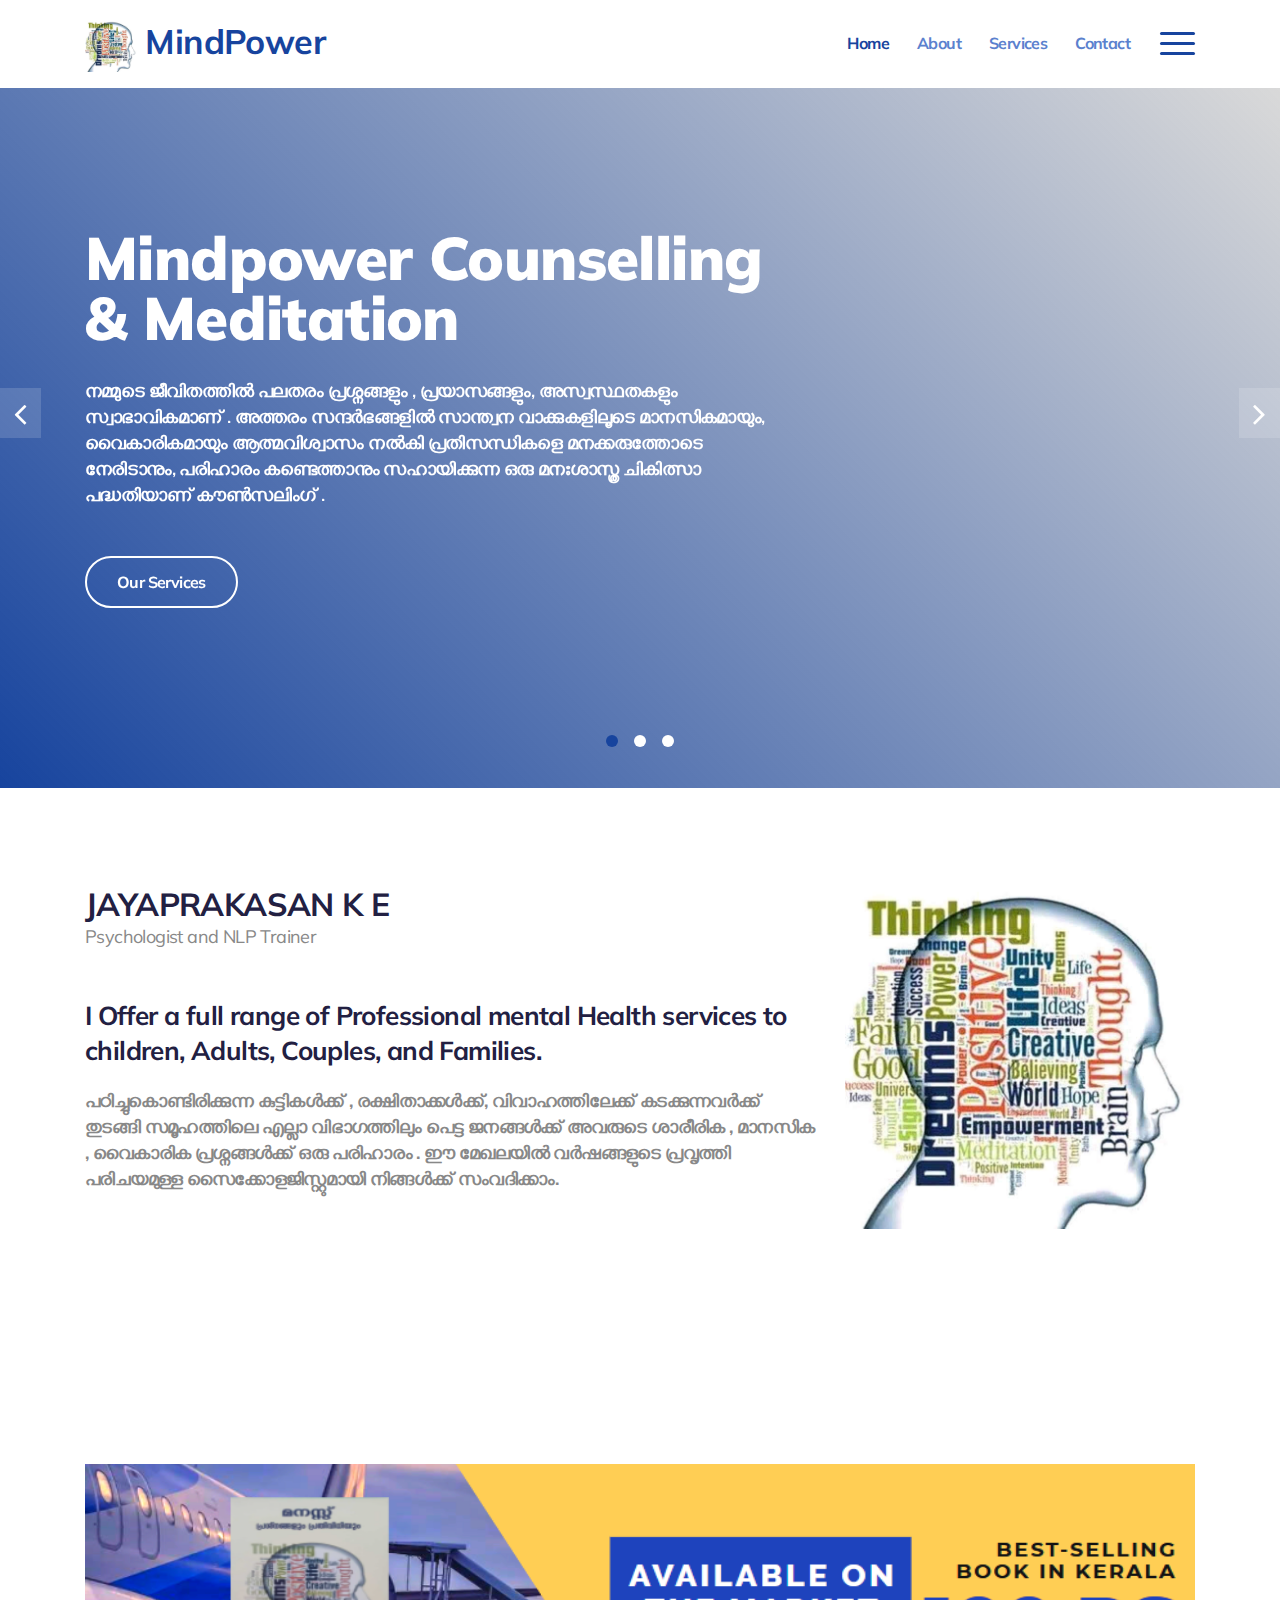
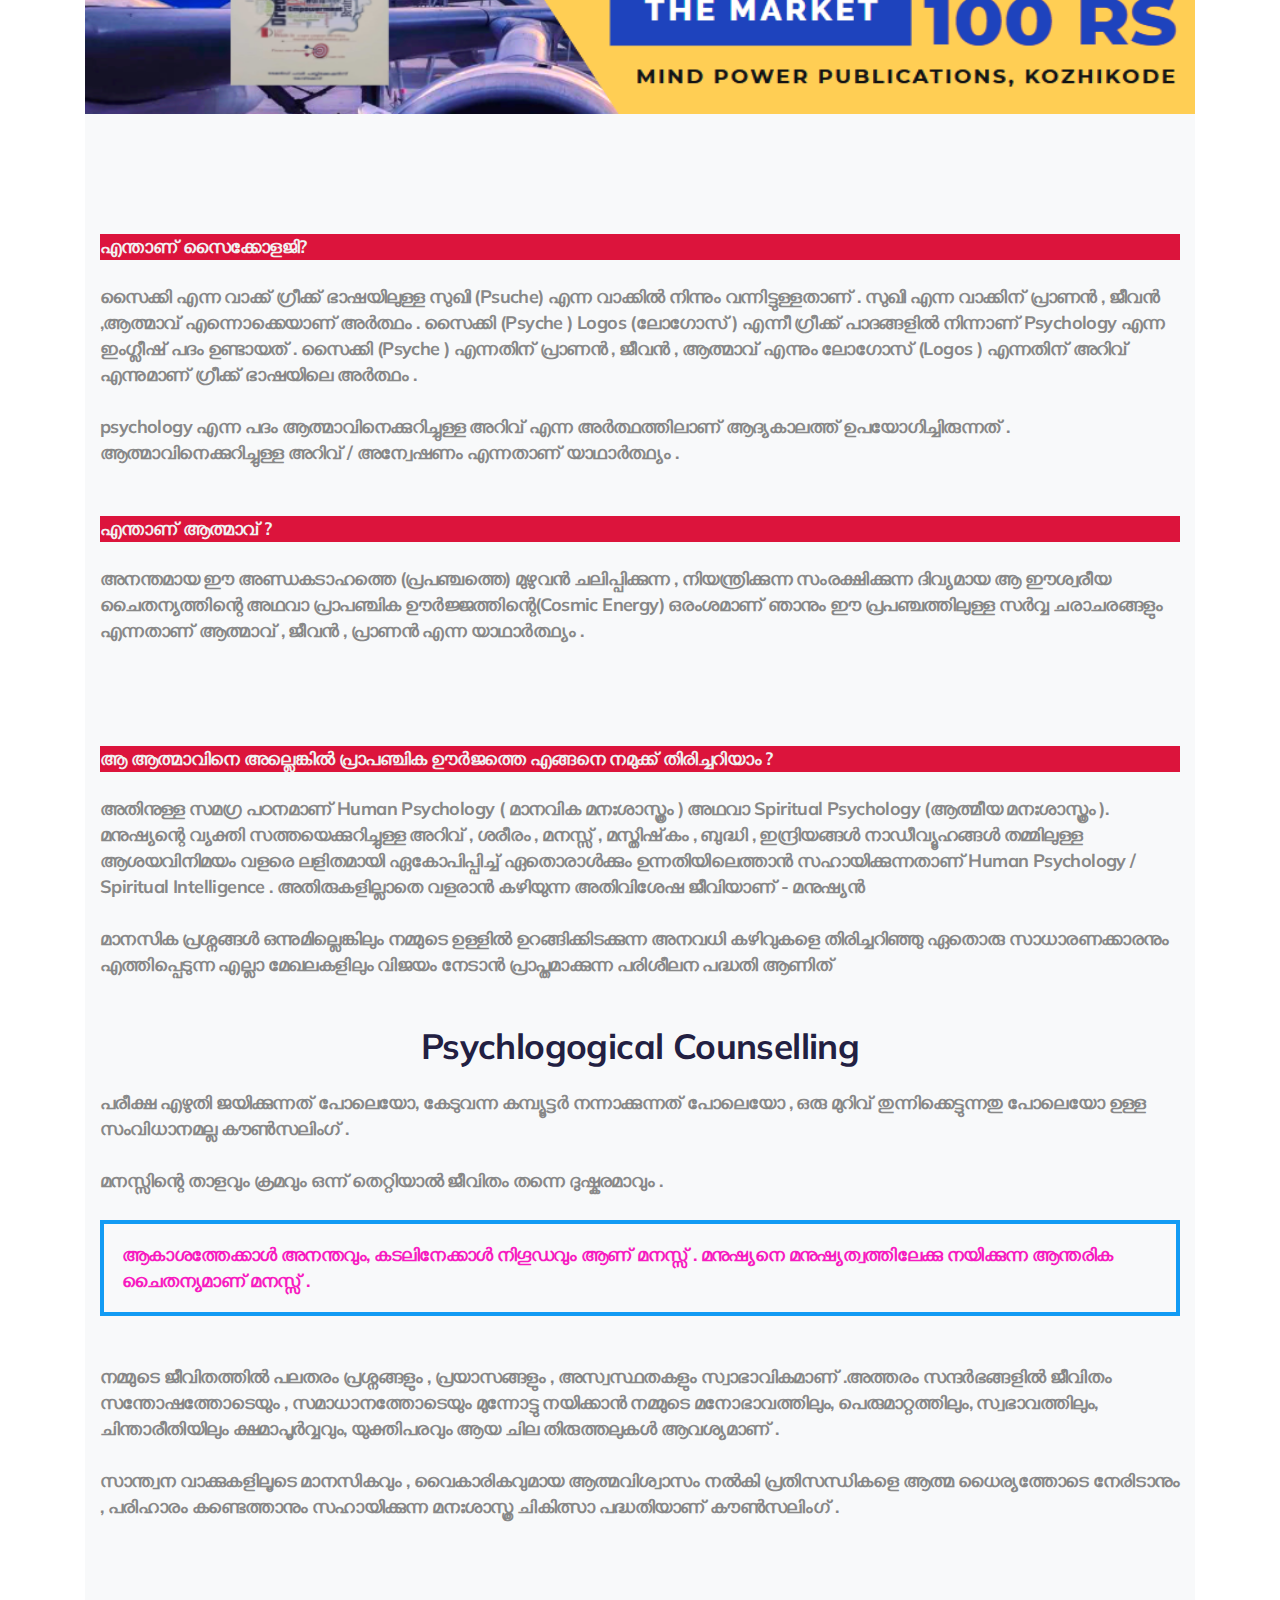
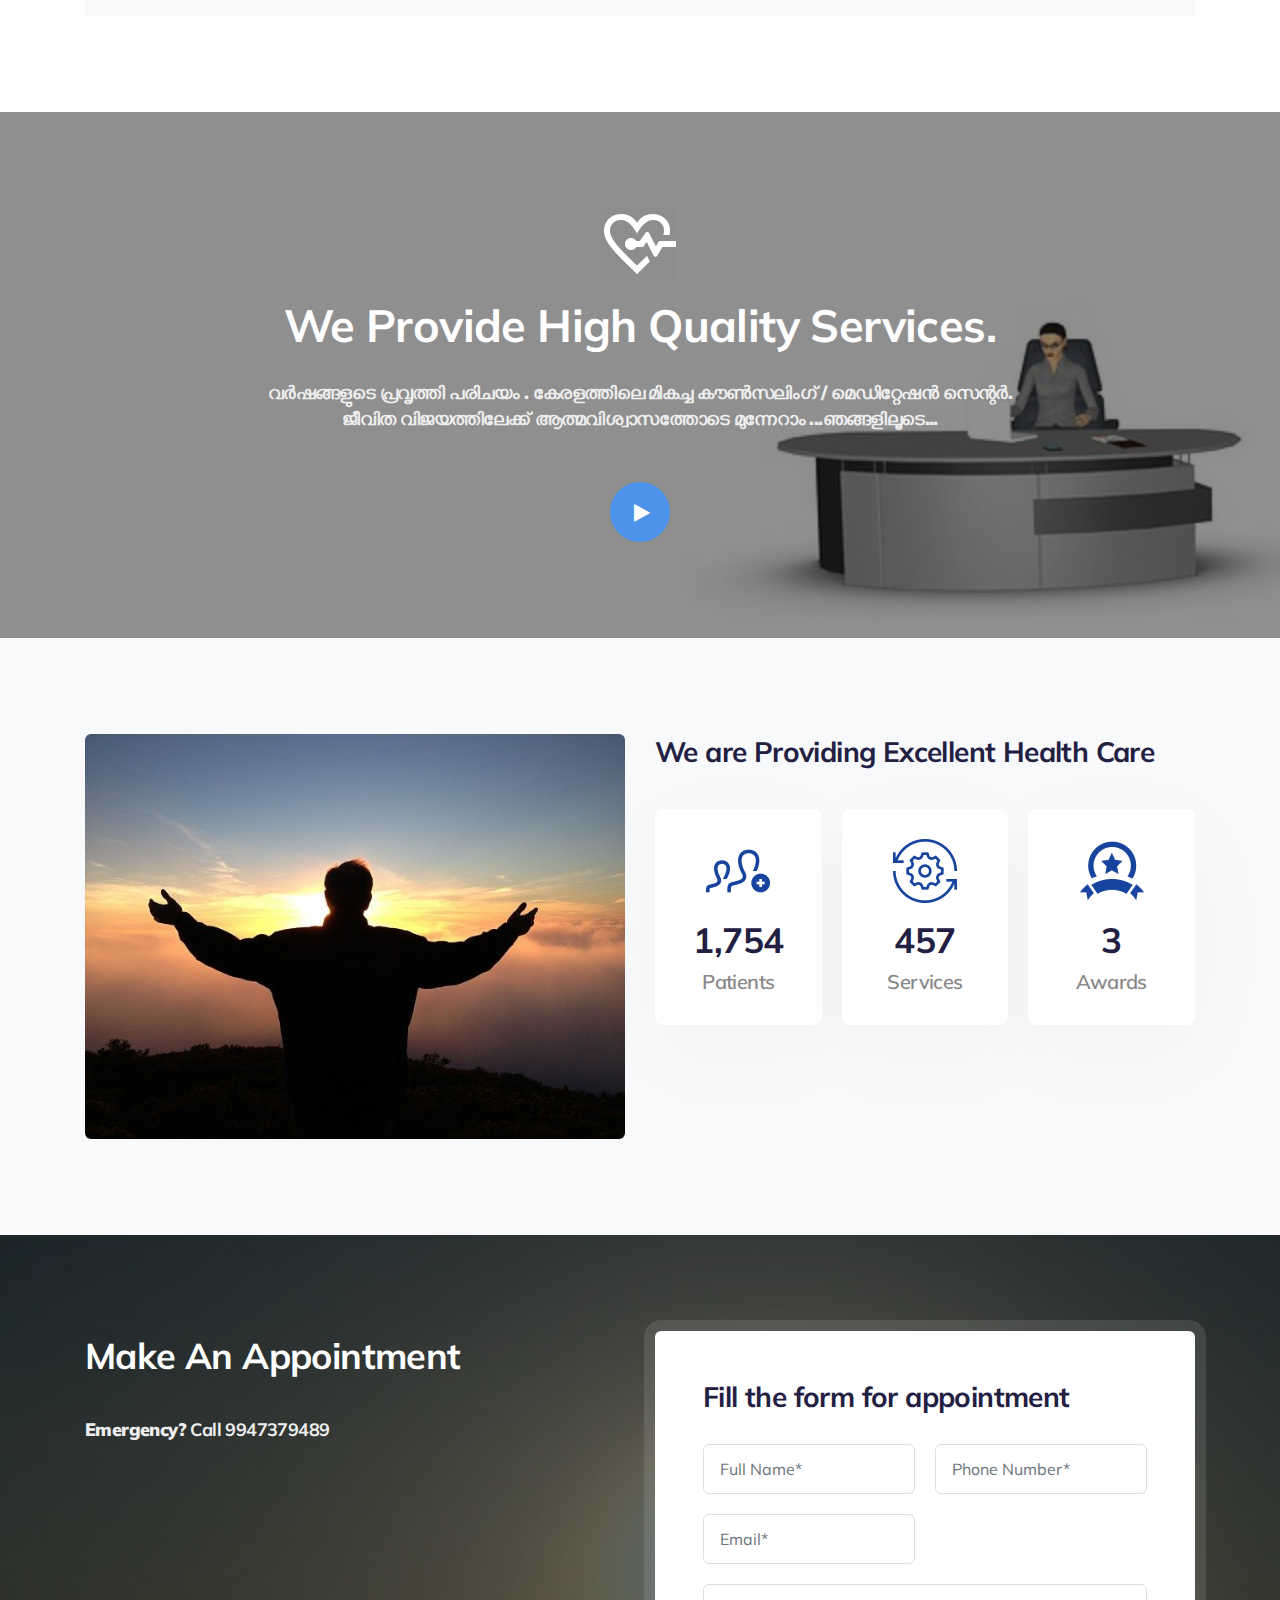
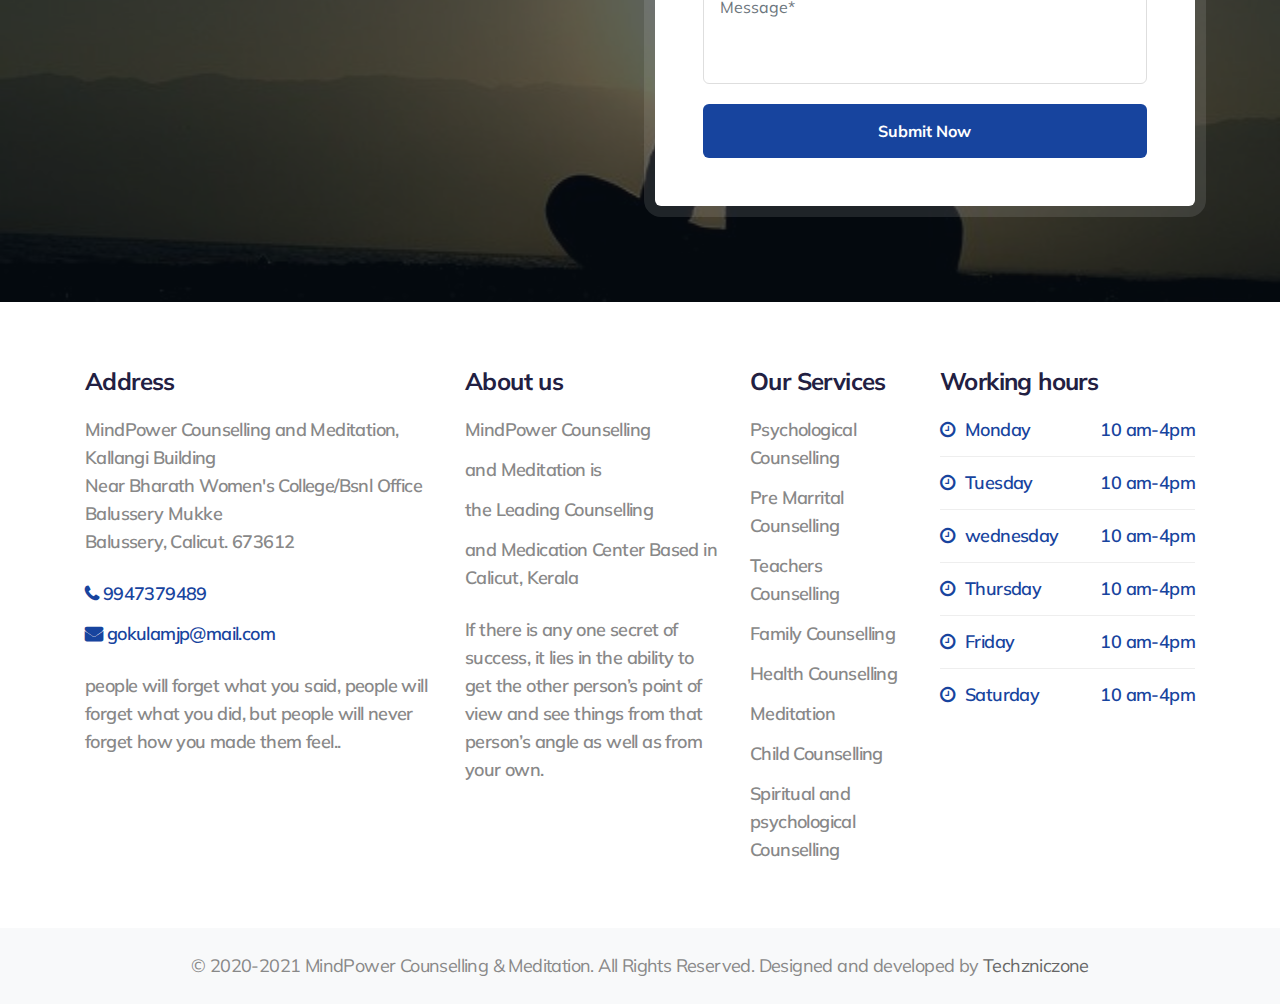
==== index.html @ bc5e7a6a "banner image again changed" ====
<!--
Demo Website
-->
<!doctype html>
<html lang="en">

<head>
  <!-- Required meta tags -->
  <meta charset="utf-8">
  <meta name="viewport" content="width=device-width, initial-scale=1, shrink-to-fit=no">

  <title>Mindpower Counselling & Meditation - Counselling Service Calicut - mindpowercalicut.com </title>

  <link href="https://fonts.googleapis.com/css?family=Muli:400,600,700&display=swap" rel="stylesheet">

  <!-- Template CSS -->
  <link rel="stylesheet" href="assets/css/style-starter.css">
  <script src="https://ajax.googleapis.com/ajax/libs/jquery/3.5.1/jquery.min.js"></script>
</head>

<body>
  <section class="w3l-bootstrap-header">
    <nav class="navbar navbar-expand-md navbar-light py-3">
      <div class="container">
        <a class="navbar-brand" href="index.html"><img src="assets/images/mrlogo.jpeg" class="img-fluid" width="52px">
          MindPower
        </a>
        <!-- if logo is image enable this   
    <a class="navbar-brand" href="#index.html">
        <img src="image-path" alt="Your logo" title="Your logo" style="height:35px;" />
    </a> -->
        <button class="navbar-toggler" type="button" data-toggle="collapse" data-target="#navbarSupportedContent"
          aria-controls="navbarSupportedContent" aria-expanded="false" aria-label="Toggle navigation">
          Menu
        </button>

        <div class="collapse navbar-collapse" id="navbarSupportedContent">
          <ul class="navbar-nav ml-auto">
            <li class="nav-item active">
              <a class="nav-link" href="index.html">Home</a>
            </li>
            <li class="nav-item">
              <a class="nav-link" href="about.html">About</a>
            </li>
            <li class="nav-item">
              <a class="nav-link" href="services.html">Services</a>
            </li>
            <li class="nav-item">
              <a class="nav-link" href="contact.html">Contact</a>
            </li>
          </ul>
        </div>
        <a href="#domain" class="domain ml-3" data-toggle="modal" data-target="#DomainModal">
          <div class="hamburger1">
            <div></div>
            <div></div>
            <div></div>
          </div>
        </a>
      </div>
    </nav>
  </section>


  <!-- Domain Modal -->
  <div class="modal right fade" id="DomainModal" tabindex="-1" role="dialog" aria-labelledby="DomainModalLabel2">
    <div class="modal-dialog" role="document">
      <div class="modal-content">

        <button type="button" class="close" data-dismiss="modal" aria-label="Close"><span
            aria-hidden="true">&times;</span></button>

        <div class="modal-body">
          <div class="modal__content">
            <h2 class="logo"><img src="assets/images/mrlogo.jpeg" class="img-fluid"> MindPower</h2>
            <!-- if logo is image enable this    -->
            <!-- <h2 class="logo">
            <img src="assets/images/mindlogo.jpeg" alt="Your logo" title="Your logo" style="height:35px;" />
          </h2> -->
            <p class="mt-md-3 mt-2">Counselling and Meditation
            </p>
            <div class="widget-menu-items mt-sm-5 mt-4">
              <h5 class="widget-title">Menu Items</h5>
              <nav class="navbar p-0">
                <ul class="navbar-nav">
                  <li class="nav-item">
                    <a class="nav-link" href="index.html">Home</a>
                  </li>
                  <li class="nav-item active">
                    <a class="nav-link" href="about.html">About</a>
                  </li>
                  <li class="nav-item">
                    <a class="nav-link" href="services.html">Services</a>
                  </li>
                  <li class="nav-item">
                    <a class="nav-link" href="contact.html">Contact</a>
                  </li>
                </ul>
              </nav>
            </div>
            <div class="widget-social-icons mt-sm-5 mt-4">
              <h5 class="widget-title">Contact Us</h5>
              <ul class="icon-rounded address">
                <li>
                  <p> MindPower Counselling and Meditation, Kallangi Building <br>Near Bharath Women's College/Bsnl
                    Office <br> Balussery Mukke <br>Balussery, Calicut. 673612</p>
                </li>
                <li class="mt-3">
                  <p><span class="fa fa-phone"></span> <a href="tel:+404-11-22-89">9947379489</a></p>
                </li>
                <li class="mt-2">
                  <p><span class="fa fa-envelope"></span> <a
                      href="mailto:medpillhospital@mail.com">gokulamjp@gmail.com</a>
                  </p>
                </li>

              </ul>
            </div>
            <div class="widget-social-icons mt-sm-5 mt-4">
              <h5 class="widget-title">Follow Us</h5>
              <ul class="icon-rounded">
                <li><a class="social-link twitter" href="#url" target="_blank"><i class="fa fa-twitter"></i></a></li>
                <li><a class="social-link linkedin" href="#url" target="_blank"><i class="fa fa-linkedin"></i></a></li>
                <li><a class="social-link tumblr" href="#url" target="_blank"><i class="fa fa-tumblr"></i></a></li>
              </ul>
            </div>


          </div>
        </div>
      </div>
      <!-- //modal-content -->
    </div>
    <!-- //modal-dialog -->
  </div>
  <!-- //Domain modal -->
  <section class="w3l-main-slider" id="home">
    <!-- main-slider -->
    <div class="companies20-content">

      <div class="owl-one owl-carousel owl-theme">
        <div class="item">
          <li>
            <div class="slider-info banner-view bg bg2">
              <div class="banner-info">
                <div class="container">
                  <div class="banner-info-bg">
                    <h5>Mindpower Counselling & Meditation</h5>
                    <p>നമ്മുടെ ജീവിതത്തിൽ പലതരം പ്രശ്നങ്ങളും , പ്രയാസങ്ങളും, അസ്വസ്ഥതകളും സ്വാഭാവികമാണ് . അത്തരം
                      സന്ദർഭങ്ങളിൽ സാന്ത്വന വാക്കുകളിലൂടെ മാനസികമായും, വൈകാരികമായും ആത്മവിശ്വാസം നൽകി പ്രതിസന്ധികളെ
                      മനക്കരുത്തോടെ നേരിടാനും, പരിഹാരം കണ്ടെത്താനും സഹായിക്കുന്ന ഒരു മനഃശാസ്ത്ര ചികിത്സാ പദ്ധതിയാണ്
                      കൗൺസലിംഗ് . </p>
                    <a class="btn btn-style btn-style-outline mt-sm-5 mt-4" href="services.html"> Our Services</a>
                  </div>
                </div>
              </div>
            </div>
          </li>
        </div>
        <div class="item">
          <li>
            <div class="slider-info  banner-view banner-top1 bg bg2">
              <div class="banner-info">
                <div class="container">
                  <div class="banner-info-bg">
                    <h5>Helping you to stay Happy one</h5>
                    <p>ശാരീരികവും, മാനസികവും, വൈകാരികവും ആയ ആരോഗ്യത്തിനും , രോഗങ്ങൾ ഇല്ലായ്മ ചെയ്യുന്നതിനും ,
                      വരാതിരിക്കാനും മുദ്രാ ചികിത്സയും ധ്യാന പരിശീലനവും ശീലമാക്കുക . അതുവഴി നമ്മുടെ ഉള്ളിലുള്ള
                      ആത്മചൈതന്യം പൂർണ്ണതേജസോടെ പ്രകാശിക്കുന്നു . മസ്തിഷ്ക്കത്തിലുള്ള ഒരു ലക്ഷം കോടിയിൽ പരം വരുന്ന
                      നാഡീകോശങ്ങൾ പൂർണ്ണതോതിൽ പ്രവർത്തന സഞ്ജമാവുന്നു . </p>
                    <a class="btn btn-style btn-style-outline mt-sm-5 mt-4" href="services.html"> Our Services</a>
                  </div>
                </div>
              </div>
            </div>
          </li>
        </div>
        <div class="item">
          <li>
            <div class="slider-info banner-view banner-top2 bg bg2">
              <div class="banner-info">
                <div class="container">
                  <div class="banner-info-bg">
                    <h5>1000+ Patients trusted us.</h5>
                    <p>മാനസിക സംഘർഷമുണ്ടാക്കുന്ന അസന്തുലിതാവസ്ഥ ക്രമപ്പെടുത്തി ശാരീരികവും, മാനസികവും ,വൈകാരികവും,
                      ബുദ്ധിപരവുമായ സന്തുലിതാവസ്ഥ കൈവരിക്കാൻ സഹായിക്കുക എന്നതാണ് Meditation ന്റെ പ്രധാന ലക്‌ഷ്യം .
                      കൗൺസലിംഗ് / മെഡിറ്റേഷൻ രംഗത്ത് നിരവധി വർഷങ്ങളുടെ പ്രവൃത്തി പരിചയമുള്ള MindPower Counselling and
                      Meditation വഴി നിങ്ങൾക്കും ജീവിതവിജയം നേടാം ...
                    </p>
                    <a class="btn btn-style btn-style-outline mt-sm-5 mt-4" href="services.html"> Our Services</a>
                  </div>
                </div>
              </div>
            </div>
          </li>
        </div>
        <!-- <div class="item">
          <li>
            <div class="slider-info banner-view banner-top3 bg bg2">
              <div class="banner-info">
                <div class="container">
                  <div class="banner-info-bg">
                    <h5>The Largest and most respected Counselling Centre Calicut</h5>
                    <p>-Demo-Text Lorem Ipsum is simply dummy text of the printing and typesetting industry.
                      Lorem Ipsum has been the industry's standard dummy text ever since the 1500s, when an unknown
                      printer took a galley of type and scrambled it to make a type specimen book. It has survived not
                      only five centuries, but also the leap into electronic typesetting, remaining essentially
                      unchanged.</p>
                    <a class="btn btn-style btn-style-outline mt-sm-5 mt-4" href="services.html"> Our Services</a>
                  </div>
                </div>
              </div>
            </div>
          </li>
        </div> -->
      </div>
    </div>
    </div>
    <!-- /main-slider -->
  </section>
  <!-- w3l-features-photo-7 -->

  <section>


    <section class="w3l-features-photo-7 py-5">
      <div class="w3l-features-photo-7_sur py-lg-5 py-sm-3">
        <div class="container">
          <div class="row">
            <div class="col-lg-8 w3l-features-photo-7_top-left">
              <h2>JAYAPRAKASAN K E</h2>
              <p class="mb-lg-5 mb-4">Psychologist and NLP Trainer</p>
              <h4>I Offer a full range of Professional mental Health services to children, Adults,
                Couples, and Families.</h4>
              <p>
                <b>പഠിച്ചുകൊണ്ടിരിക്കുന്ന കുട്ടികൾക്ക് , രക്ഷിതാക്കൾക്ക്, വിവാഹത്തിലേക്ക് കടക്കുന്നവർക്ക് തുടങ്ങി
                  സമൂഹത്തിലെ എല്ലാ വിഭാഗത്തിലും പെട്ട ജനങ്ങൾക്ക് അവരുടെ ശാരീരിക , മാനസിക , വൈകാരിക പ്രശ്നങ്ങൾക്ക് ഒരു
                  പരിഹാരം . ഈ മേഖലയിൽ വർഷങ്ങളുടെ പ്രവൃത്തി പരിചയമുള്ള സൈക്കോളജിസ്റ്റുമായി നിങ്ങൾക്ക് സംവദിക്കാം. </b>
              <div class="feat_top">
                <div class="w3l-features-photo-7-box">

                </div>
                <div class="w3l-features-photo-7-box">

                </div>
                <div class="w3l-features-photo-7-box">

                </div>
                <div class="w3l-features-photo-7-box">

                </div>
              </div>
            </div>
            <div class="col-lg-4 w3l-features-photo-7_top-right mt-lg-0 mt-4">
              <img src="assets/images/mindpower.jpeg" class="img-fluid" alt="" />
            </div>
          </div>
        </div>
      </div>
    </section>
    <!-- //w3l-features-photo-7 -->






    <!--new section-->


    <section class="w3l-features-7 py-5">


      <!-- /features -->
      <div class="features py-lg-5 py-sm-3" id="services">
        <div class="container">
          <!-- <h3 class="title text-center mb-sm-5 mb-4 pb-lg-4">We Provide High Quality Services</h3> -->
          <!-- <div class="row fea-gd-vv">
          <div class="col-lg-4 col-md-6 float-lt feature-gd">
            <div class="icon"> <img src="assets/images/s6.png" class="img-fluid"></div>
            <div class="icon-info">
              <h5><a href="#url">Meditaion</a>
              </h5>
              <p>ശാരീരികവും, മാനസികവും, വൈകാരികവും ആയ ആരോഗ്യത്തിനും , രോഗങ്ങൾ ഇല്ലായ്മ ചെയ്യുന്നതിനും , വരാതിരിക്കാനും മുദ്രാ ചികിത്സയും ധ്യാന പരിശീലനവും ശീലമാക്കുക . അതുവഴി നമ്മുടെ ഉള്ളിലുള്ള ആത്മചൈതന്യം പൂർണ്ണതേജസോടെ പ്രകാശിക്കുന്നു . മസ്തിഷ്ക്കത്തിലുള്ള പതിനായിരം കോടിയിൽ പരം വരുന്ന നാഡീകോശങ്ങൾ പൂർണ്ണതോതിൽ പ്രവർത്തന സഞ്ജമാവുന്നു . അങ്ങനെ നമ്മുടെ ശാരീരികവും, മാനസികവും, വൈകാരികവുമായ എല്ലാ വിധ  അസ്വസ്ഥതകളെയും ഇല്ലായ്മ ചെയ്ത് സമ്പൂർണ്ണ ആരോഗ്യത്തിലേക്ക് നയിക്കുന്നു . </p>
            <br>
            <br>

            
            
            </div>

          </div>
          <div class="col-lg-4 col-md-6 float-mid feature-gd mt-md-0 mt-sm-5 mt-4">
            <div class="icon"> <img src="assets/images/s6.png" class="img-fluid"></div>
            <div class="icon-info">
              <h5><a href="#url">Parenting</a></h5>
              <p> ഏതൊരു ജോലിക്കും പരിശീലനം ആവശ്യമാണ് . എന്നാൽ ഒരുതരത്തിലുള്ള പരിശീലനവും ഇല്ലാതെയാണ് നമ്മൾ രക്ഷാകർതൃത്വം എന്ന അതിപ്രധാനമായ  ഉത്തരവാദിത്തം ഏറ്റെടുക്കുന്നത് . അതിനാൽ രക്ഷാകർതൃത്വം എന്താണെന്ന് വ്യക്തമായി അറിഞ്ഞിരിക്കേണ്ടതാണ് . എന്നാൽ മാത്രമേ നമ്മുടെ മക്കളെ വ്യക്തിജീവിതത്തിലും, കുടുംബ ജീവിതത്തിലും, സാമൂഹ്യ ജീവിതത്തിലും A +  നേടി ഉത്തമ പൗരന്മാരായി വളർത്തിയെടുക്കാൻ സാധിക്കുകയുള്ളൂ . അതിനു മക്കളുടെ ഉത്തമ വഴികാട്ടികളായി തീരണം ഓരോ മാതാപിതാക്കളും . പരീക്ഷയിൽ A + നേടാൻ വേണ്ടി മാത്രമാണോ നമ്മൾ മക്കളെ തയ്യാറാക്കേണ്ടത് ?</p>
            </div>
          </div>
          <div class="col-lg-4 col-md-6 float-rt feature-gd mt-lg-0 mt-sm-5 mt-4">
            <div class="icon"> <img src="assets/images/s6.png" class="img-fluid"></div>
            <div class="icon-info">
              <h5><a href="#url">Child Counselling</a></h5>
              <p>പഠനവും പരീക്ഷയും കുടുംബജീവിതവുമായി ബന്ധപ്പെട്ട് കുട്ടികളിൽ ഉണ്ടാവുന്ന മാനസിക പ്രശ്നങ്ങൾ , പ്രയാസങ്ങൾ എന്നിവ പരിഹരിക്കാനും , പഠനത്തിൽ മികവ് പുലർത്താനും, കുട്ടികളുടെ സ്വഭാവവും വ്യക്തിത്വവും ശരിയായ രീതിയിൽ വളർത്തിയെടുക്കലാണ് Child Counselling ന്റെ ലക്‌ഷ്യം . </p>
            </div>
          </div>
          <div class="col-lg-4 col-md-6 float-lt feature-gd mt-sm-5 mt-4">
            <div class="icon"> <img src="assets/images/s6.png" class="img-fluid"></div>
            <div class="icon-info">
              <h5><a href="#url"> Teachers Counselling</a></h5>
              <p>  കാലം മാറുകയാണ് . കുട്ടികളുടെ ജീവിത രീതികളും , വീക്ഷണങളും ,  മാനസിക നിലകളും മാറുന്നു .അതനുസരിച്ച് അധ്യാപകരും തയ്യാറാവണം .  ആരാവണം അധ്യാപകൻ ? 
                <br>
                <br>
                🔴 ക്രിയാത്മക ചിന്ത (Critical Thinking) , 
                <br>
                <br>
                🔴 സൃഷ്ടിപരത (Creative Thinking) ,
                <br>
                <br>
                 പ്രശ്ന പരിഹാര ശേഷി (Problem Solving),
                 <br>
                 <br>
                  തീരുമാനം കൈക്കൊള്ളാനുള്ള കഴിവ് (Decision Making) ,
                  <br>
                  <br>
                   ഫലവത്തായ ആശയവിനിമയ ശേഷി (Effective Communication) ,
                   <br>
                   <br>
                    തുടങ്ങിയ കഴിവുകളുടെ സംയോജനത്തിലൂടെ കുട്ടികളെ മാനസിക , വൈകാരിക , ബൗദ്ധിക തലത്തിൽ വളർത്തിക്കൊണ്ടുവരുന്ന പ്രതിഭാശാലിയാവണം അധ്യാപകർ .  </p>
            </div>

          </div>
          <div class="col-lg-4 col-md-6 float-mid feature-gd mt-sm-5 mt-4">
            <div class="icon"> <img src="assets/images/s6.png" class="img-fluid"></div>
            <div class="icon-info">
              <h5><a href="#url">Family Counselling</a>
              </h5>
              <p>കുടുംബബന്ധങ്ങളിൽ ഉണ്ടാവുന്ന പലവിധ പ്രശ്നങ്ങൾ  ,പ്രയാസങ്ങൾ , അസ്വസ്ഥതകൾ തുടങ്ങിയവ പരിഹരിക്കുക എന്നതാണ് ഫാമിലി കൗൺസിലിങ്ങിന്റെ ലക്‌ഷ്യം . നമ്മുടെ വീടും, കുടുംബവും , ദാമ്പത്യ ജീവിതവും, ജോലി സ്ഥലവുമെല്ലാം സംഘർഷഭരിതമായി ടെൻഷൻ നിർമ്മിക്കുന്ന ഒരു കേന്ദ്രമായി മാറുകയാണോ ?. പരസ്പര വിശ്വാസത്തിന്റെയും, സ്നേഹത്തിന്റെയും, ബഹുമാനത്തിന്റെയും, വിട്ടുവീഴ്ചയുടെയും , ത്യാഗത്തിന്റെയും, സേവനത്തിന്റെയും മൂല്യങ്ങളിൽ അധിഷ്ഠിതമായ കുടുംബബന്ധം തകരുന്നതല്ലേ ഇതിന് പ്രധാന കാരണം . നമ്മുടെ ജീവിത മൂല്യങ്ങളിൽ അധിഷ്ഠിതമായ കുടുംബ വ്യവസ്ഥയെ ശക്തിപ്പെടുത്താൻ സഹായിക്കലാണ് ഫാമിലി കൗൺസലിംഗ് .</p>
            </div>
          </div>
          <div class="col-lg-4 col-md-6 float-rt feature-gd mt-sm-5 mt-4">
            <div class="icon"> <img src="assets/images/s6.png" class="img-fluid"></div>
            <div class="icon-info">
              <h5><a href="#url">Pre Marrital Counselling</a>
              </h5>
              <p>എന്താണ് , എന്തിനാണ് വിവാഹ പൂർവ കൗൺസലിംഗ്?. വിവാഹം ജീവിതത്തിലെ ഏറ്റവും സുപ്രധാനമായ തീരുമാനമാണ് . ജീവിതകാലം മുഴുവൻ ഒരുമിച്ചു ജീവിക്കേണ്ട പങ്കാളിയെ തിരഞ്ഞെടുക്കുമ്പോൾ മറ്റു ഘടകങ്ങൾക്കൊപ്പം അവരുടെ ശാരീരികവും, മാനസികവും, വൈകാരികവുമായ പൊരുത്തം വളരെ പ്രാധാന്യത്തോടെ ചിന്തിക്കേണ്ടതുണ്ട് . വിവാഹം തീരുമാനിച്ചു കഴിഞ്ഞാൽ വധൂ വരന്മാരുടെ മനസ്സിൽ സന്തോഷത്തോടൊപ്പം ആശങ്കയും, ഉത്കണ്ഠയും , പേടിയും തോന്നുന്നത് സ്വാഭാവികമാണ് . ഇത്തരം കാര്യങ്ങൾ ഇല്ലായ്മ ചെയ്ത് അവരെ നല്ല കുടുംബജീവിതം നയിക്കാൻ പ്രാപ്തമാക്കലാണ് വിവാഹ പൂർവ കൗൺസലിംഗ് .  </p>
            </div>
          </div>
          <div class="col-lg-4 col-md-6 float-rt feature-gd mt-sm-5 mt-4">
            <div class="icon"> <img src="assets/images/s6.png" class="img-fluid"></div>
            <div class="icon-info">
              <h5><a href="#url">Health Counselling</a>
              </h5>
              <p>ദേഷ്യമാണിന്ന് സകലരുടെയും സ്ഥായീഭാവമെന്ന് തോന്നുന്നു . ഇത് നമ്മുടെ കുടുംബബന്ധങ്ങളിൽ , ദാമ്പത്യത്തിൽ , സൗഹൃദത്തിൽ , തൊഴിലിടങ്ങളിൽ , റോഡിൽ എല്ലാമുള്ള നമ്മുടെ പെരുമാറ്റത്തിൽ വിള്ളൽ വീഴ്ത്തുന്നു . ജീവിതം സംഘർഷ ഭരിതമാവുന്നു , അമിത കോപം വ്യക്തിയുടെ ശാരീരികവും , മാനസികവും , സാമൂഹികവുമായ ആരോഗ്യത്തെ തകർക്കും . ഈ അമിത കോപത്തെ മെരുക്കി ജീവിത വിജയം നേടാൻ സഹായിക്കുന്നതാണ് ഹെൽത്ത് കൗൺസലിംഗ് ..</p>
            </div>
          </div>
          <div class="col-lg-4 col-md-6 float-rt feature-gd mt-sm-5 mt-4">
            <div class="icon"> <img src="assets/images/s6.png" class="img-fluid"></div>
            <div class="icon-info">
              <h5><a href="#url">Spiritual and psychological Counselling</a>
              </h5>
              <p>എന്താണ് ആത്മീയത ?,
                <br>
                <br>
                 എന്താണ് മനസ്സ് ?,
                 <br>
                 <br>
                  ആരാണ് ഞാൻ അഥവാ മനുഷ്യൻ ? ,
                  <br>
                  <br>
                  എന്താണ് പഞ്ചേന്ദ്രിയങ്ങൾ ?,
                  <br>
                  <br>
                  എന്താണ് ഓർമ്മശക്തി , ബുദ്ധിശക്തി , ശ്രദ്ധാശേഷി?,
                  <br>
                  <br>

                   മനുഷ്യൻ അവന്റ ഇടയിൽ തന്നെ പണിതുയർത്തിയ എല്ലാ വിവേചന മതിലുകളും ഭേദിച്ചു ഇത്തിരിപ്പോന്ന സൂക്ഷ്മ ജീവി രാജ്യമോ , മതമോ , തൊലിനിറമോ , ജാതിയോ , പണക്കൊഴുപ്പോ , ദാരിദ്രമോ , സ്ത്രീ പുരുഷ  വ്യത്യാസമോ ഒന്നും നോട്ടമില്ലാതെ സകലരെയും  വരുതിയിലാക്കി . 
ഓരോ പ്രതിസന്ധിയും നമ്മെ പഠിപ്പിക്കുന്ന ചില വലിയ പാഠങ്ങൾ ഉണ്ട് . അത് നമുക്ക് തിരിച്ചറിയാൻ കഴിയുന്നുണ്ടോ ആവോ ?. 
ലോകം ഒന്നാണെന്ന സത്യം കൊറോണ നമ്മെ പഠിപ്പിച്ചു . മനുഷ്യകുലം ഒന്നേയുള്ളൂ എന്ന തിരിച്ചറിവ് . നമ്മളെല്ലാം ഒന്നാണെന്നും ഒരു മനുഷ്യനും ഈ പ്രപഞ്ച നിയമത്തിനു അതീതരല്ലെന്നും നമ്മൾ ഒരുമിച്ചു നിന്ന് നേരിടുകയല്ലാതെ മറ്റ് വഴികളൊന്നുമില്ലെന്നും ആ വൈറസ് നമ്മെ പഠിപ്പിക്കുന്നു . 

നമ്മുടെ ഒരു തെറ്റ് അല്ലെങ്കിൽ ശരി നമുക്ക് ചുറ്റുമുണ്ടാക്കുന്ന ഗുണം അഥവാ ദോഷം മറ്റൊരാളുടെ ജീവിതത്തിൽ എത്ര മാത്രം സ്വാധീനം ചെലുത്തുന്നുണ്ട് എന്ന് തിരിച്ചറിയാൻ Self Quarantine ഇരിക്കാതെ നാടിനെ മുഴുവൻ ഭീതിയിലാഴ്ത്തിയ ചെറിയൊരു വിഭാഗം ആൾക്കാരും , സ്വന്തം കുഞ്ഞിനെ പോലും ഒരു നോക്ക് കാണാതെ മറ്റുള്ളവരുടെ മറ്റുള്ളവരുടെ സുരക്ഷക്ക് സ്വന്തം ജീവനേക്കാൾ പ്രാധാന്യം നൽകി Self Isolate ( സ്വയം മാറിനിൽക്കുക ) ചെയ്ത അച്ഛന്മാരിലേക്ക് ഒന്ന് നോക്കിയാൽ മതി . 

തീരുമാനങ്ങളെല്ലാം നാളേക്ക് .

നാളെ ചെയ്യാം , പിന്നെ പറയാം , അടുത്ത ദിവസം കാണാം അങ്ങനെ എത്ര എത്ര അവസരങ്ങൾ, സൗഹൃദങ്ങൾ , ബന്ധങ്ങൾ നാളെ എന്ന ദിവസത്തേക്ക് മാറ്റിവെക്കുന്നു . 
ഇന്ന് ഈ നിമിഷമേ എന്റെ പക്കലുള്ളൂ എന്ന് സ്വയം മനസ്സിലാക്കുമ്പോൾ സമയത്തിന്റെ അമൂല്യത ഈ സൂക്ഷ്മ ജീവിയുടെ നാം തിരിച്ചറിയുന്നു . 

സമയപരിമിതിയില്ലാത്ത ഒരു മത്സരത്തിൽ ജയിക്കാൻ മത്സരാർത്ഥി എത്രമാത്രം തൽപ്പരനായിരിക്കും ?
സമയമുണ്ടല്ലോ എന്ന ചിന്ത അയാളെ തണുപ്പനാക്കും . നാളെ , നാളെ എന്ന നമ്മുടെ സമീപനം പോലെ . 
ആഡംബരങ്ങൾ ഒഴിവാക്കി ഉള്ളതുകൊണ്ട് ഒതുങ്ങി ജീവിക്കാനും , അമിതാഗ്രഹങ്ങൾ നിയന്ത്രിക്കാനും അതിലൂടെ ഔദാര്യങ്ങൾക്ക് കാത്തുനിൽക്കാതെ സ്വയം പര്യാപ്തതയിലേക്കു എത്തേണ്ട പാഠവും കൊറോണ നമ്മെ പഠിപ്പിക്കുന്നു . 
ഈ പാഠങ്ങളെല്ലാം നമ്മെ സംബന്ധിച്ചിടത്തോളം വളരെ പ്രധാനപ്പെട്ടതാണ് . ഈ പാഠങ്ങൾ നമ്മെ ഉണർത്തിയില്ലെങ്കിൽ ഇനി ഒരിക്കലും നമ്മൾ ജീവിതത്തിലേക്ക് തിരിച്ചു വന്നേക്കില്ല എന്നും വരാം . 
നമ്മളെല്ലാം ശാരീരിക അകലം പാലിക്കുമ്പോഴും , മാനസിക ഐക്യത്തോടെ ഓരോ വ്യക്തിയും സ്വന്തം കുടുംബത്തോടൊപ്പം സാമൂഹിക ഉത്തരവാദിത്തവും നിറവേറ്റി പ്രവർത്തിക്കണം എന്ന പാഠവും പഠിപ്പിക്കുന്നു . 

നാളേക്ക് മാറ്റിവെക്കാതെ ഇന്ന് തന്നെ കരുതലോടെ , സ്നേഹത്തോടെ , ശുഭപ്രതീക്ഷയോടെ മാനുഷിക മൂല്യങ്ങൾ ഉയർത്തിപ്പിടിച്ചു ഏതു പ്രതിസന്ധിയിൽ നിന്നും നമുക്ക് മുന്നേറാൻ സാധിക്കും എന്ന പാഠവും പഠിപ്പിക്കുന്നു . 

            
            
            
            
            
            
            
            
            
            
                  </div>
          </div>
         
        </div> -->


          <img style="width:100%; height:250px" id="image" src="assets/images/thebook.PNG">




          <section class="w3l-counter-6">
            <!-- /counter-6-->
            <div class="conuter-66-info py-5">
              <div class="container py-lg-5">

                <style>

                </style>
                </head>

                <body>







                  <h3 class="title text-center mb-4"> </h3>
                  <h3 class="title text-center mb-4 font-weight: bold""></h3>
                  <p style=" background-color: crimson; color: #f1f1f1; font-weight: bold">

                    എന്താണ് സൈക്കോളജി?
                    </p><br>

                    <p class="main">

                      <b>സൈക്കി എന്ന വാക്ക് ഗ്രീക്ക് ഭാഷയിലുള്ള സുഖി (Psuche) എന്ന വാക്കിൽ നിന്നും വന്നിട്ടുള്ളതാണ് .
                        സുഖി
                        എന്ന വാക്കിന് പ്രാണൻ , ജീവൻ ,ആത്മാവ് എന്നൊക്കെയാണ് അർത്ഥം . സൈക്കി (Psyche ) Logos (ലോഗോസ് )
                        എന്നീ
                        ഗ്രീക്ക്
                        പാദങ്ങളിൽ നിന്നാണ് Psychology എന്ന ഇംഗ്ലീഷ് പദം ഉണ്ടായത് .
                        സൈക്കി (Psyche ) എന്നതിന് പ്രാണൻ , ജീവൻ , ആത്മാവ് എന്നും ലോഗോസ് (Logos ) എന്നതിന് അറിവ്
                        എന്നുമാണ്
                        ഗ്രീക്ക് ഭാഷയിലെ അർത്ഥം .
                        <br>
                        <br>

                        psychology എന്ന പദം ആത്മാവിനെക്കുറിച്ചുള്ള അറിവ് എന്ന അർത്ഥത്തിലാണ് ആദ്യകാലത്ത്‌
                        ഉപയോഗിച്ചിരുന്നത്
                        . ആത്മാവിനെക്കുറിച്ചുള്ള അറിവ് / അന്വേഷണം എന്നതാണ് യാഥാർത്ഥ്യം . </b>

                      <br>
                      <br>



                    <h3 class="title text-center mb-4 font-weight: bold""></h3>
                  <p style=" background-color: crimson; color: #f1f1f1; font-weight: bold">

                      എന്താണ് ആത്മാവ് ?
                      </p><br>

                      <p class=" main">
                        <b>അനന്തമായ ഈ അണ്ഡകടാഹത്തെ (പ്രപഞ്ചത്തെ) മുഴുവൻ ചലിപ്പിക്കുന്ന , നിയന്ത്രിക്കുന്ന സംരക്ഷിക്കുന്ന
                          ദിവ്യമായ ആ ഈശ്വരീയ ചൈതന്യത്തിന്റെ അഥവാ പ്രാപഞ്ചിക ഊർജ്ജത്തിന്റെ(Cosmic Energy) ഒരംശമാണ് ഞാനും
                          ഈ
                          പ്രപഞ്ചത്തിലുള്ള സർവ്വ ചരാചരങ്ങളും എന്നതാണ് ആത്മാവ് , ജീവൻ , പ്രാണൻ എന്ന യാഥാർത്ഥ്യം .
                          <br>
                          <br>

                        </b>

                        <br>
                        <br>


                      <h3 class="title text-center mb-4 font-weight: bold""></h3>


                    <p style=" background-color: crimson; color: #f1f1f1; font-weight: bold">
                        ആ ആത്മാവിനെ അല്ലെങ്കിൽ പ്രാപഞ്ചിക ഊർജത്തെ എങ്ങനെ നമുക്ക് തിരിച്ചറിയാം ?
                        </p>
                        <br>
                        <p class=" main">
                          <b>അതിനുള്ള സമഗ്ര പഠനമാണ് Human Psychology ( മാനവിക മനഃശാസ്ത്രം ) അഥവാ Spiritual Psychology
                            (ആത്മീയ മനഃശാസ്ത്രം ).
                            മനുഷ്യന്റെ വ്യക്തി സത്തയെക്കുറിച്ചുള്ള അറിവ് , ശരീരം , മനസ്സ് , മസ്തിഷ്‌കം , ബുദ്ധി ,
                            ഇന്ദ്രിയങ്ങൾ നാഡീവ്യൂഹങ്ങൾ തമ്മിലുള്ള ആശയവിനിമയം വളരെ ലളിതമായി ഏകോപിപ്പിച്ച് ഏതൊരാൾക്കും
                            ഉന്നതിയിലെത്താൻ സഹായിക്കുന്നതാണ് Human Psychology / Spiritual Intelligence .
                            അതിരുകളില്ലാതെ വളരാൻ കഴിയുന്ന അതിവിശേഷ ജീവിയാണ് - മനുഷ്യൻ
                            <br>
                            <br>
                            <p>മാനസിക പ്രശ്നങ്ങൾ ഒന്നുമില്ലെങ്കിലും നമ്മുടെ ഉള്ളിൽ ഉറങ്ങിക്കിടക്കുന്ന അനവധി കഴിവുകളെ
                              തിരിച്ചറിഞ്ഞു ഏതൊരു
                              സാധാരണക്കാരനും എത്തിപ്പെടുന്ന എല്ലാ മേഖലകളിലും വിജയം നേടാൻ പ്രാപ്തമാക്കുന്ന പരിശീലന പദ്ധതി
                              ആണിത്</p>
                          </b>

                          <br>
                          <br>







                        <h3 class="title text-center mb-4">Psychlogogical Counselling </h3>


                        <p class="main">
                          <b>പരീക്ഷ എഴുതി ജയിക്കുന്നത് പോലെയോ, കേടുവന്ന കമ്പ്യൂട്ടർ നന്നാക്കുന്നത് പോലെയോ , ഒരു
                            മുറിവ്
                            തുന്നിക്കെട്ടുന്നതു പോലെയോ ഉള്ള സംവിധാനമല്ല കൗൺസലിംഗ് . <br>
                            <br>

                            മനസ്സിന്റെ താളവും ക്രമവും ഒന്ന് തെറ്റിയാൽ ജീവിതം തന്നെ ദുഷ്കരമാവും .</b>

                          <br>
                          <br>




                        <p style="border:4px; border-style:solid; color: #f71bc0; border-color:#129BF4; padding: 1em;">
                          <b>
                            ആകാശത്തേക്കാൾ
                            അനന്തവും, കടലിനേക്കാൾ നിഗൂഡവും ആണ് മനസ്സ് .




                            മനുഷ്യനെ മനുഷ്യത്വത്തിലേക്കു നയിക്കുന്ന ആന്തരിക ചൈതന്യമാണ് മനസ്സ് . </b>
                        </p>
                        <br>
                        <br>



                        <p class="main">
                          <b>നമ്മുടെ ജീവിതത്തിൽ പലതരം പ്രശ്നങ്ങളും , പ്രയാസങ്ങളും , അസ്വസ്ഥതകളും സ്വാഭാവികമാണ്
                            .അത്തരം
                            സന്ദർഭങ്ങളിൽ ജീവിതം സന്തോഷത്തോടെയും , സമാധാനത്തോടെയും മുന്നോട്ടു നയിക്കാൻ നമ്മുടെ
                            മനോഭാവത്തിലും,
                            പെരുമാറ്റത്തിലും, സ്വഭാവത്തിലും, ചിന്താരീതിയിലും ക്ഷമാപൂർവ്വവും, യുക്തിപരവും ആയ ചില
                            തിരുത്തലുകൾ
                            ആവശ്യമാണ് .</b> <br>
                          <br>

                          <b>സാന്ത്വന വാക്കുകളിലൂടെ മാനസികവും , വൈകാരികവുമായ ആത്മവിശ്വാസം നൽകി പ്രതിസന്ധികളെ ആത്മ
                            ധൈര്യത്തോടെ
                            നേരിടാനും , പരിഹാരം കണ്ടെത്താനും സഹായിക്കുന്ന മനഃശാസ്ത്ര ചികിത്സാ പദ്ധതിയാണ് കൗൺസലിംഗ്
                            .
                            </b<br>
                            <br>



                            <!--<div class="counter-grids-info row text-center">
            <div class="col-lg-3 col-6">
              <div class="counter-gd">
                <img src="assets/images/award.png" class="img-fluid">
                <h6>6 + yr</h6>
                <p>Experience</p>
              </div>
            </div>
            <div class="col-lg-3 col-6">
              <div class="counter-gd">
                <img src="assets/images/award.png" class="img-fluid">
                <h6>1000+</h6>
                <p>Happy Patients</p>
              </div>
            </div>
            <div class="col-lg-3 col-6">
              <div class="counter-gd">
                <img src="assets/images/award.png" class="img-fluid">
                <h6>Quality</h6>
                <p>Services</p>
              </div>
            </div>
            <div class="col-lg-3 col-6">
              <div class="counter-gd">
                <img src="assets/images/award.png" class="img-fluid">
                <h6>3+</h6>
                <p>Winning Awards</p>
              </div>
            </div>
          </div> -->
              </div>
            </div>
          </section>





        </div>
      </div>
      <!-- //features -->
    </section>




    <!--new section-->











    <section class="w3l-video-sec">
      <div class="video-inner py-5">
        <div class="overlay1 py-lg-5 py-sm-3">
          <div class="container">
            <div class="video-content">
              <img src="assets/images/heart-big.png" class="img-fluid" alt="" />
              <h4><a href="#url">We Provide High Quality Services.</a></h4>
              <p>
                <b>വർഷങ്ങളുടെ പ്രവൃത്തി പരിചയം . കേരളത്തിലെ മികച്ച കൗൺസലിംഗ് / മെഡിറ്റേഷൻ സെന്റർ. ജീവിത വിജയത്തിലേക്ക്
                  ആത്മവിശ്വാസത്തോടെ മുന്നേറാം ...ഞങ്ങളിലൂടെ...</b>
              </p>
              <a href="#notify" class="play-button btn"><span class="fa fa-play pl-1" aria-hidden="true">

                </span></a>

              <!-- notify-popup-->
              <div id="notify" class="notify-pop-overlay">
                <div class="notify-popup">
                  <h5>MindPower Counselling and Meditation Center</h5>
                  <div style="padding:56.25% 0 0 0;position:relative;"><iframe
                      src="https://player.vimeo.com/video/573344266?badge=0&amp;autopause=0&amp;player_id=0&amp;app_id=58479"
                      frameborder="0" allow="autoplay; fullscreen; picture-in-picture" allowfullscreen
                      style="position:absolute;top:0;left:0;width:100%;height:100%;"
                      title="MindPower Counselling and Meditation Center, Video"></iframe></div>
                  <script src="https://player.vimeo.com/api/player.js"></script>
                  <a class="close" href="#close">&times;</a>
                </div>
              </div>
              <!-- //notify-popup -->
            </div>
          </div>
        </div>
      </div>
    </section>
    <!-- services page block 1 -->
    <section class="w3l-features py-5">
      <div class="container py-lg-5 py-3">
        <div class="row main-cont-wthree-2">
          <div class="col-lg-6 feature-grid-right">
            <img src="assets/images/healthy.jpg" class="img-fluid" alt="healthcare">
          </div>
          <div class="col-lg-6 feature-grid-left mt-lg-0 mt-sm-5 mt-4">
            <h4 class="title-left">We are Providing Excellent Health Care</h4>
            <p class="text-para"> </p>
            <div class="stats_main text-center">
              <div class="w3l-stats">
                <div class="">
                  <img src="assets/images/patients.png" class="img-fluid">
                </div>
                <div class="info-feature mt-3">
                  <h5 class="w3l-stats-txt"><a href="#url">1,754</a></h5>
                  <p class="stats-text">Patients</p>
                </div>
              </div>
              <div class="w3l-stats">
                <div class="">
                  <img src="assets/images/services.png" class="img-fluid">
                </div>
                <div class="info-feature mt-3">
                  <h5 class="w3l-stats-txt"><a href="#url">457</a></h5>
                  <p class="stats-text">Services</p>
                </div>
              </div>
              <div class="w3l-stats">
                <div class="">
                  <img src="assets/images/awar.png" class="img-fluid">
                </div>
                <div class="info-feature mt-3">
                  <h5 class="w3l-stats-txt"><a href="#url">3</a></h5>
                  <p class="stats-text">Awards</p>
                </div>
              </div>
            </div>
          </div>
        </div>
      </div>
    </section>
    <!-- services page block 1 -->
    <section class="w3l-apply-6" id="appointment">
      <!-- /apply-6-->
      <div class="apply-info py-5">
        <div class="container py-lg-5 py-sm-3">
          <div class="apply-grids-info row">
            <div class="apply-gd-left col-lg-5">
              <h4>Make an appointment</h4>
              <p class="para-apply">
                <br><strong>Emergency?</strong> Call 9947379489
              </p>
              <div class="mt-lg-5 mt-4">
                <div class="sub-apply mt-5">
                  <div class="apply-sec-info">
                    <!--<div class="icon">
                 <img src="assets/images/icon1.png" class="img-fluid">
                  </div> -->
                    <div class="appyl-sub-icon-info">
                      <!-- <h5><a href="blog-single.html">Immune system</a></h5>
                    <p>-Demo-Text Lorem ipsum dolor sit amet,Ea a diam et dui elit, orci urna vel id neque.
                      Donec
                      sed enim.</p>
                    <a href="#url" class="learn">Learn More <i class="fa fa-long-arrow-right ml-2"></i></a> -->
                    </div>
                  </div>
                </div>
                <div class="sub-apply mt-5">
                  <div class="apply-sec-info">
                    <!--<div class="icon">
                   <img src="assets/images/sthethoscope.png" class="img-fluid"> 
                </div> -->
                    <div class="appyl-sub-icon-info">
                      <!--<h5><a href="blog-single.html">Nutrition</a></h5>
                    <p>-Demo-Text</p>
                    <a href="#url" class="learn">Learn More <i class="fa fa-long-arrow-right ml-2"></i></a> -->
                    </div>
                  </div>
                </div>
              </div>
            </div>
            <div class="apply-gd-right offset-lg-1 col-lg-6 mt-lg-0 mt-5">
              <div class="apply-form p-sm-5 p-4">
                <h5>Fill the form for appointment</h5>
                <form id="submit-form" action="https://formspree.io/f/xknkvwzr" method="post">
                  <div class="admission-form">
                    <div class="form-group">
                      <input type="text" class="form-control" id="name" placeholder="Full Name*" required="">

                    </div>
                    <div class="form-group">
                      <input type="text" class="form-control" id="name1" placeholder="Phone Number*" required="">
                    </div>
                    <div class="form-group">
                      <input type="email" class="form-control" id="email" placeholder="Email*" required="">

                    </div>

                  </div>
                  <div class="form-group">

                    <textarea name="Comment" class="form-control" id="message" placeholder="Message*"
                      required=""></textarea>
                  </div>
                  <button type="submit" class="btn btn-primary submit">Submit Now</button>
                </form>
              </div>







            </div>
          </div>
        </div>
      </div>
    </section>
    <!-- //apply-6-->
    <!-- <section class="w3l-call-to-action_9 py-5">
    <div class="call-w3">
      <div class="container">
        <div class=" main-cont-wthree-2">
          <div class="left-contect-calls text-center">
            <h3 class="title mb-sm-5 mb-4">Certificates & Standards</h3>
            <div class="call-grids-w3 ">
              <a href="#url" class="">
                <img src="assets/images/logo1.png" class="img-fluid" alt="">
              </a>

              <a href="#url" class="">
                <img src="assets/images/logo2.png" class="img-fluid" alt="">
              </a>
              <a href="#url" class="">
                <img src="assets/images/logo3.png" class="img-fluid" alt="">
              </a>
              <a href="#url" class="">
                <img src="assets/images/logo4.png" class="img-fluid" alt="">
              </a>
              <a href="#url" class="">
                <img src="assets/images/logo5.png" class="img-fluid" alt="">
              </a>
            </div>
          </div>
        </div>
      </div>
    </div>
  </section> -->
    <!-- footer-28 block -->
    <section class="w3l-medpill-footer ">
      <footer class="footer-28">
        <div class="footer-bg-layer">
          <div class="container py-lg-3">
            <div class="row footer-top-28">
              <div class="col-lg-4 col-md-6 col-sm-7 footer-list-28 mt-sm-5 mt-4">
                <h6 class="footer-title-28">Address</h6>
                <ul class="address">
                  <li>
                    <p> MindPower Counselling and Meditation, Kallangi Building<br>Near Bharath Women's College/Bsnl
                      Office <br> Balussery Mukke <br>Balussery, Calicut. 673612</p>
                  </li>
                  <li class="mt-4">
                    <p><span class="fa fa-phone"></span> <a href="tel:9947379489">9947379489</a></p>
                  </li>
                  <li>
                    <p><span class="fa fa-envelope"></span> <a
                        href="mailto:medpillhospital@mail.com">gokulamjp@mail.com</a>
                    </p>
                  </li>
                </ul>
                <br>



                <div>
                  <ul>

                    <li><a href="#url">people will forget what you said, people will forget what you did, but people
                        will never forget how you made them feel.. </a></li>

                  </ul>
                </div> <br>



              </div>
              <div class="col-lg-3 col-md-6 col-sm-5 footer-list-28 mt-sm-5 mt-4">
                <h6 class="footer-title-28">About us</h6>
                <ul>
                  <li><a href="#url">MindPower Counselling </a></li>
                  <li><a href="#url">and Meditation is </a></li>
                  <li><a href="#url">the Leading Counselling</a></li>
                  <li><a href="#url">and Medication Center Based in Calicut, Kerala</a></li>




                </ul> <br>

                <ul>

                  <li><a href="#url">If there is any one secret of success, it lies in the ability to get the other
                      person’s point of view and see things from that person’s angle as well as from your own.</a></li>

                </ul>



              </div>
              <div class="col-lg-2 col-md-6 col-sm-4 footer-list-28 mt-sm-5 mt-4">
                <h6 class="footer-title-28">Our Services</h6>
                <ul>
                  <li><a href="#url">Psychological Counselling</a></li>
                  <li><a href="#url">Pre Marrital Counselling</a></li>
                  <li><a href="#url">Teachers Counselling</a></li>
                  <li><a href="#url">Family Counselling</a></li>
                  <li><a href="#url">Health Counselling</a></li>
                  <li><a href="#url">Meditation</a></li>
                  <li><a href="#url">Child Counselling </a></li>
                  <li><a href="#url">Spiritual and psychological Counselling</a></li>


                </ul>






              </div>
              <div class="col-lg-3 col-md-6 col-sm-8 footer-list-28 mt-sm-5 mt-4">
                <h6 class="footer-title-28">Working hours</h6>
                <ul class="timing mb-lg-4">

                  <li><a href="#URL"><span class="fa fa-clock-o"></span>Monday<span>10 am-4pm</span></a></li>
                  <li><a href="#URL"><span class="fa fa-clock-o"></span>Tuesday <span>10 am-4pm</span></a></li>
                  <li><a href="#URL"><span class="fa fa-clock-o"></span>wednesday<span>10 am-4pm</span></a></li>
                  <li><a href="#URL"><span class="fa fa-clock-o"></span>Thursday <span>10 am-4pm</span></a></li>
                  <li><a href="#URL"><span class="fa fa-clock-o"></span>Friday <span>10 am-4pm</span></a></li>
                  <li><a href="#URL"><span class="fa fa-clock-o"></span>Saturday <span>10 am-4pm</span></a></li>
                </ul>
              </div>
            </div>
          </div>
        </div>
        <div class="midd-footer-28 align-center py-lg-4 py-3 mt-md-5 mt-3">
          <div class="container">
            <p class="copy-footer-28 text-center"> &copy; 2020-2021 MindPower Counselling & Meditation. All Rights
              Reserved. Designed and developed by <a href="https://Techzniczone.com/">Techzniczone</a></p>
          </div>
        </div>
        </div>
      </footer>







      <!-- move top -->
      <button onclick="topFunction()" id="movetop" title="Go to top">
        &#10548;
      </button>
      <script>
        // When the user scrolls down 20px from the top of the document, show the button
        window.onscroll = function () {
          scrollFunction()
        };

        function scrollFunction() {
          if (document.body.scrollTop > 20 || document.documentElement.scrollTop > 20) {
            document.getElementById("movetop").style.display = "block";
          } else {
            document.getElementById("movetop").style.display = "none";
          }
        }

        // When the user clicks on the button, scroll to the top of the document
        function topFunction() {
          document.body.scrollTop = 0;
          document.documentElement.scrollTop = 0;
        }
      </script>
      <!-- /move top -->

      <script src="assets/js/jquery-3.3.1.min.js"></script>

      <script src="assets/js/green-audio-player.js"></script>

      <script>
        document.addEventListener('DOMContentLoaded', function () {
          new GreenAudioPlayer('.ready-player-1', { stopOthersOnPlay: true });
        });
      </script>

      <!-- video popup -->
      <script>
        $('#notify').change(function () {
          if ($('#notify').is("Active")) {
            $('body').css('overflow', 'hidden');
          } else {
            $('body').css('overflow', 'auto');
          }
        });
      </script>
      <!-- //video popup -->

      <script src="assets/js/owl.carousel.js"></script>
      <!-- script for banner slider-->
      <script>
        $(document).ready(function () {
          $('.owl-one').owlCarousel({
            loop: true,
            margin: 0,
            nav: false,
            responsiveClass: true,
            autoplay: false,
            autoplayTimeout: 5000,
            autoplaySpeed: 1000,
            autoplayHoverPause: false,
            responsive: {
              0: {
                items: 1,
                nav: false
              },
              480: {
                items: 1,
                nav: false
              },
              667: {
                items: 1,
                nav: true
              },
              1000: {
                items: 1,
                nav: true
              }
            }
          })
        })
      </script>
      <!-- //script -->

      <!-- disable body scroll which navbar is in active -->
      <script>
        $(function () {
          $('.navbar-toggler').click(function () {
            $('body').toggleClass('noscroll');
          })
        });
      </script>
      <!-- disable body scroll which navbar is in active -->

      <script src="assets/js/bootstrap.min.js"></script>


</body>

</html>
---- assets/css/style-starter.css ----
@charset "UTF-8";
/*--
techzniczone-demo
--*/
/*!
 * Bootstrap v4.4.1 (https://getbootstrap.com/)
 * Copyright 2011-2019 The Bootstrap Authors
 * Copyright 2011-2019 Twitter, Inc.
 * Licensed under MIT (https://github.com/twbs/bootstrap/blob/master/LICENSE)
 */
:root {
  --blue: #007bff;
  --indigo: #6610f2;
  --purple: #6f42c1;
  --pink: #e83e8c;
  --red: #dc3545;
  --orange: #fd7e14;
  --yellow: #ffc107;
  --green: #28a745;
  --teal: #20c997;
  --cyan: #17a2b8;
  --white: #fff;
  --gray: #6c757d;
  --gray-dark: #343a40;
  --primary: #17449e;
  --secondary: #fff;
  --success: #28a745;
  --info: #17a2b8;
  --warning: #ffc107;
  --danger: #dc3545;
  --light: #f8f9fa;
  --dark: #343a40;
  --breakpoint-xs: 0;
  --breakpoint-sm: 576px;
  --breakpoint-md: 768px;
  --breakpoint-lg: 992px;
  --breakpoint-xl: 1200px;
  --font-family-sans-serif: -apple-system, BlinkMacSystemFont, "Segoe UI", Roboto, "Helvetica Neue", Arial, "Noto Sans", sans-serif, "Apple Color Emoji", "Segoe UI Emoji", "Segoe UI Symbol", "Noto Color Emoji";
  --font-family-monospace: SFMono-Regular, Menlo, Monaco, Consolas, "Liberation Mono", "Courier New", monospace; }

*,
*::before,
*::after {
  box-sizing: border-box; }

html {
  font-family: sans-serif;
  line-height: 1.15;
  -webkit-text-size-adjust: 100%;
  -webkit-tap-highlight-color: rgba(0, 0, 0, 0); }

article, aside, figcaption, figure, footer, header, hgroup, main, nav, section {
  display: block; }

body {
  margin: 0;
  font-family: -apple-system, BlinkMacSystemFont, "Segoe UI", Roboto, "Helvetica Neue", Arial, "Noto Sans", sans-serif, "Apple Color Emoji", "Segoe UI Emoji", "Segoe UI Symbol", "Noto Color Emoji";
  font-size: 1rem;
  font-weight: 400;
  line-height: 1.5;
  color: #212529;
  text-align: left;
  background-color: #fff; }

[tabindex="-1"]:focus:not(:focus-visible) {
  outline: 0 !important; }

hr {
  box-sizing: content-box;
  height: 0;
  overflow: visible; }

h1, h2, h3, h4, h5, h6 {
  margin-top: 0;
  margin-bottom: 0.5rem; }

p {
  margin-top: 0;
  margin-bottom: 1rem; }

abbr[title],
abbr[data-original-title] {
  text-decoration: underline;
  -webkit-text-decoration: underline dotted;
          text-decoration: underline dotted;
  cursor: help;
  border-bottom: 0;
  -webkit-text-decoration-skip-ink: none;
          text-decoration-skip-ink: none; }

address {
  margin-bottom: 1rem;
  font-style: normal;
  line-height: inherit; }

ol,
ul,
dl {
  margin-top: 0;
  margin-bottom: 1rem; }

ol ol,
ul ul,
ol ul,
ul ol {
  margin-bottom: 0; }

dt {
  font-weight: 700; }

dd {
  margin-bottom: .5rem;
  margin-left: 0; }

blockquote {
  margin: 0 0 1rem; }

b,
strong {
  font-weight: bolder; }

small {
  font-size: 80%; }

sub,
sup {
  position: relative;
  font-size: 75%;
  line-height: 0;
  vertical-align: baseline; }

sub {
  bottom: -.25em; }

sup {
  top: -.5em; }

a {
  color: #17449e;
  text-decoration: none;
  background-color: transparent; }
  a:hover {
    color: #0d275b;
    text-decoration: underline; }

a:not([href]) {
  color: inherit;
  text-decoration: none; }
  a:not([href]):hover {
    color: inherit;
    text-decoration: none; }

pre,
code,
kbd,
samp {
  font-family: SFMono-Regular, Menlo, Monaco, Consolas, "Liberation Mono", "Courier New", monospace;
  font-size: 1em; }

pre {
  margin-top: 0;
  margin-bottom: 1rem;
  overflow: auto; }

figure {
  margin: 0 0 1rem; }

img {
  vertical-align: middle;
  border-style: none; }

svg {
  overflow: hidden;
  vertical-align: middle; }

table {
  border-collapse: collapse; }

caption {
  padding-top: 0.75rem;
  padding-bottom: 0.75rem;
  color: #6c757d;
  text-align: left;
  caption-side: bottom; }

th {
  text-align: inherit; }

label {
  display: inline-block;
  margin-bottom: 0.5rem; }

button {
  border-radius: 0; }

button:focus {
  outline: 1px dotted;
  outline: 5px auto -webkit-focus-ring-color; }

input,
button,
select,
optgroup,
textarea {
  margin: 0;
  font-family: inherit;
  font-size: inherit;
  line-height: inherit; }

button,
input {
  overflow: visible; }

button,
select {
  text-transform: none; }

select {
  word-wrap: normal; }

button,
[type="button"],
[type="reset"],
[type="submit"] {
  -webkit-appearance: button; }

button:not(:disabled),
[type="button"]:not(:disabled),
[type="reset"]:not(:disabled),
[type="submit"]:not(:disabled) {
  cursor: pointer; }

button::-moz-focus-inner,
[type="button"]::-moz-focus-inner,
[type="reset"]::-moz-focus-inner,
[type="submit"]::-moz-focus-inner {
  padding: 0;
  border-style: none; }

input[type="radio"],
input[type="checkbox"] {
  box-sizing: border-box;
  padding: 0; }

input[type="date"],
input[type="time"],
input[type="datetime-local"],
input[type="month"] {
  -webkit-appearance: listbox; }

textarea {
  overflow: auto;
  resize: vertical; }

fieldset {
  min-width: 0;
  padding: 0;
  margin: 0;
  border: 0; }

legend {
  display: block;
  width: 100%;
  max-width: 100%;
  padding: 0;
  margin-bottom: .5rem;
  font-size: 1.5rem;
  line-height: inherit;
  color: inherit;
  white-space: normal; }
  @media (max-width: 1200px) {
    legend {
      font-size: calc(1.275rem + 0.3vw) ; } }

progress {
  vertical-align: baseline; }

[type="number"]::-webkit-inner-spin-button,
[type="number"]::-webkit-outer-spin-button {
  height: auto; }

[type="search"] {
  outline-offset: -2px;
  -webkit-appearance: none; }

[type="search"]::-webkit-search-decoration {
  -webkit-appearance: none; }

::-webkit-file-upload-button {
  font: inherit;
  -webkit-appearance: button; }

output {
  display: inline-block; }

summary {
  display: list-item;
  cursor: pointer; }

template {
  display: none; }

[hidden] {
  display: none !important; }

h1, h2, h3, h4, h5, h6,
.h1, .h2, .h3, .h4, .h5, .h6 {
  margin-bottom: 0.5rem;
  font-weight: 500;
  line-height: 1.2; }

h1, .h1 {
  font-size: 2.5rem; }
  @media (max-width: 1200px) {
    h1, .h1 {
      font-size: calc(1.375rem + 1.5vw) ; } }

h2, .h2 {
  font-size: 2rem; }
  @media (max-width: 1200px) {
    h2, .h2 {
      font-size: calc(1.325rem + 0.9vw) ; } }

h3, .h3 {
  font-size: 1.75rem; }
  @media (max-width: 1200px) {
    h3, .h3 {
      font-size: calc(1.3rem + 0.6vw) ; } }

h4, .h4 {
  font-size: 1.5rem; }
  @media (max-width: 1200px) {
    h4, .h4 {
      font-size: calc(1.275rem + 0.3vw) ; } }

h5, .h5 {
  font-size: 1.25rem; }

h6, .h6 {
  font-size: 1rem; }

.lead {
  font-size: 1.25rem;
  font-weight: 300; }

.display-1 {
  font-size: 6rem;
  font-weight: 300;
  line-height: 1.2; }
  @media (max-width: 1200px) {
    .display-1 {
      font-size: calc(1.725rem + 5.7vw) ; } }

.display-2 {
  font-size: 5.5rem;
  font-weight: 300;
  line-height: 1.2; }
  @media (max-width: 1200px) {
    .display-2 {
      font-size: calc(1.675rem + 5.1vw) ; } }

.display-3 {
  font-size: 4.5rem;
  font-weight: 300;
  line-height: 1.2; }
  @media (max-width: 1200px) {
    .display-3 {
      font-size: calc(1.575rem + 3.9vw) ; } }

.display-4 {
  font-size: 3.5rem;
  font-weight: 300;
  line-height: 1.2; }
  @media (max-width: 1200px) {
    .display-4 {
      font-size: calc(1.475rem + 2.7vw) ; } }

hr {
  margin-top: 1rem;
  margin-bottom: 1rem;
  border: 0;
  border-top: 1px solid rgba(0, 0, 0, 0.1); }

small,
.small {
  font-size: 80%;
  font-weight: 400; }

mark,
.mark {
  padding: 0.2em;
  background-color: #fcf8e3; }

.list-unstyled {
  padding-left: 0;
  list-style: none; }

.list-inline {
  padding-left: 0;
  list-style: none; }

.list-inline-item {
  display: inline-block; }
  .list-inline-item:not(:last-child) {
    margin-right: 0.5rem; }

.initialism {
  font-size: 90%;
  text-transform: uppercase; }

.blockquote {
  margin-bottom: 1rem;
  font-size: 1.25rem; }

.blockquote-footer {
  display: block;
  font-size: 80%;
  color: #6c757d; }
  .blockquote-footer::before {
    content: "\2014\00A0"; }

.img-fluid {
  max-width: 100%;
  height: auto; }

.img-thumbnail {
  padding: 0.25rem;
  background-color: #fff;
  border: 1px solid #dee2e6;
  border-radius: 0.25rem;
  max-width: 100%;
  height: auto; }

.figure {
  display: inline-block; }

.figure-img {
  margin-bottom: 0.5rem;
  line-height: 1; }

.figure-caption {
  font-size: 90%;
  color: #6c757d; }

code {
  font-size: 87.5%;
  color: #e83e8c;
  word-wrap: break-word; }
  a > code {
    color: inherit; }

kbd {
  padding: 0.2rem 0.4rem;
  font-size: 87.5%;
  color: #fff;
  background-color: #212529;
  border-radius: 0.2rem; }
  kbd kbd {
    padding: 0;
    font-size: 100%;
    font-weight: 700; }

pre {
  display: block;
  font-size: 87.5%;
  color: #212529; }
  pre code {
    font-size: inherit;
    color: inherit;
    word-break: normal; }

.pre-scrollable {
  max-height: 340px;
  overflow-y: scroll; }

.container {
  width: 100%;
  padding-right: 15px;
  padding-left: 15px;
  margin-right: auto;
  margin-left: auto; }
  @media (min-width: 576px) {
    .container {
      max-width: 540px; } }
  @media (min-width: 768px) {
    .container {
      max-width: 720px; } }
  @media (min-width: 992px) {
    .container {
      max-width: 960px; } }
  @media (min-width: 1200px) {
    .container {
      max-width: 1140px; } }

.container-fluid, .container-sm, .container-md, .container-lg, .container-xl {
  width: 100%;
  padding-right: 15px;
  padding-left: 15px;
  margin-right: auto;
  margin-left: auto; }

@media (min-width: 576px) {
  .container, .container-sm {
    max-width: 540px; } }

@media (min-width: 768px) {
  .container, .container-sm, .container-md {
    max-width: 720px; } }

@media (min-width: 992px) {
  .container, .container-sm, .container-md, .container-lg {
    max-width: 960px; } }

@media (min-width: 1200px) {
  .container, .container-sm, .container-md, .container-lg, .container-xl {
    max-width: 1140px; } }

.row {
  display: flex;
  flex-wrap: wrap;
  margin-right: -15px;
  margin-left: -15px; }

.no-gutters {
  margin-right: 0;
  margin-left: 0; }
  .no-gutters > .col,
  .no-gutters > [class*="col-"] {
    padding-right: 0;
    padding-left: 0; }

.col-1, .col-2, .col-3, .col-4, .col-5, .col-6, .col-7, .col-8, .col-9, .col-10, .col-11, .col-12, .col,
.col-auto, .col-sm-1, .col-sm-2, .col-sm-3, .col-sm-4, .col-sm-5, .col-sm-6, .col-sm-7, .col-sm-8, .col-sm-9, .col-sm-10, .col-sm-11, .col-sm-12, .col-sm,
.col-sm-auto, .col-md-1, .col-md-2, .col-md-3, .col-md-4, .col-md-5, .col-md-6, .col-md-7, .col-md-8, .col-md-9, .col-md-10, .col-md-11, .col-md-12, .col-md,
.col-md-auto, .col-lg-1, .col-lg-2, .col-lg-3, .col-lg-4, .col-lg-5, .col-lg-6, .col-lg-7, .col-lg-8, .col-lg-9, .col-lg-10, .col-lg-11, .col-lg-12, .col-lg,
.col-lg-auto, .col-xl-1, .col-xl-2, .col-xl-3, .col-xl-4, .col-xl-5, .col-xl-6, .col-xl-7, .col-xl-8, .col-xl-9, .col-xl-10, .col-xl-11, .col-xl-12, .col-xl,
.col-xl-auto {
  position: relative;
  width: 100%;
  padding-right: 15px;
  padding-left: 15px; }

.col {
  flex-basis: 0;
  flex-grow: 1;
  max-width: 100%; }

.row-cols-1 > * {
  flex: 0 0 100%;
  max-width: 100%; }

.row-cols-2 > * {
  flex: 0 0 50%;
  max-width: 50%; }

.row-cols-3 > * {
  flex: 0 0 33.33333%;
  max-width: 33.33333%; }

.row-cols-4 > * {
  flex: 0 0 25%;
  max-width: 25%; }

.row-cols-5 > * {
  flex: 0 0 20%;
  max-width: 20%; }

.row-cols-6 > * {
  flex: 0 0 16.66667%;
  max-width: 16.66667%; }

.col-auto {
  flex: 0 0 auto;
  width: auto;
  max-width: 100%; }

.col-1 {
  flex: 0 0 8.33333%;
  max-width: 8.33333%; }

.col-2 {
  flex: 0 0 16.66667%;
  max-width: 16.66667%; }

.col-3 {
  flex: 0 0 25%;
  max-width: 25%; }

.col-4 {
  flex: 0 0 33.33333%;
  max-width: 33.33333%; }

.col-5 {
  flex: 0 0 41.66667%;
  max-width: 41.66667%; }

.col-6 {
  flex: 0 0 50%;
  max-width: 50%; }

.col-7 {
  flex: 0 0 58.33333%;
  max-width: 58.33333%; }

.col-8 {
  flex: 0 0 66.66667%;
  max-width: 66.66667%; }

.col-9 {
  flex: 0 0 75%;
  max-width: 75%; }

.col-10 {
  flex: 0 0 83.33333%;
  max-width: 83.33333%; }

.col-11 {
  flex: 0 0 91.66667%;
  max-width: 91.66667%; }

.col-12 {
  flex: 0 0 100%;
  max-width: 100%; }

.order-first {
  order: -1; }

.order-last {
  order: 13; }

.order-0 {
  order: 0; }

.order-1 {
  order: 1; }

.order-2 {
  order: 2; }

.order-3 {
  order: 3; }

.order-4 {
  order: 4; }

.order-5 {
  order: 5; }

.order-6 {
  order: 6; }

.order-7 {
  order: 7; }

.order-8 {
  order: 8; }

.order-9 {
  order: 9; }

.order-10 {
  order: 10; }

.order-11 {
  order: 11; }

.order-12 {
  order: 12; }

.offset-1 {
  margin-left: 8.33333%; }

.offset-2 {
  margin-left: 16.66667%; }

.offset-3 {
  margin-left: 25%; }

.offset-4 {
  margin-left: 33.33333%; }

.offset-5 {
  margin-left: 41.66667%; }

.offset-6 {
  margin-left: 50%; }

.offset-7 {
  margin-left: 58.33333%; }

.offset-8 {
  margin-left: 66.66667%; }

.offset-9 {
  margin-left: 75%; }

.offset-10 {
  margin-left: 83.33333%; }

.offset-11 {
  margin-left: 91.66667%; }

@media (min-width: 576px) {
  .col-sm {
    flex-basis: 0;
    flex-grow: 1;
    max-width: 100%; }
  .row-cols-sm-1 > * {
    flex: 0 0 100%;
    max-width: 100%; }
  .row-cols-sm-2 > * {
    flex: 0 0 50%;
    max-width: 50%; }
  .row-cols-sm-3 > * {
    flex: 0 0 33.33333%;
    max-width: 33.33333%; }
  .row-cols-sm-4 > * {
    flex: 0 0 25%;
    max-width: 25%; }
  .row-cols-sm-5 > * {
    flex: 0 0 20%;
    max-width: 20%; }
  .row-cols-sm-6 > * {
    flex: 0 0 16.66667%;
    max-width: 16.66667%; }
  .col-sm-auto {
    flex: 0 0 auto;
    width: auto;
    max-width: 100%; }
  .col-sm-1 {
    flex: 0 0 8.33333%;
    max-width: 8.33333%; }
  .col-sm-2 {
    flex: 0 0 16.66667%;
    max-width: 16.66667%; }
  .col-sm-3 {
    flex: 0 0 25%;
    max-width: 25%; }
  .col-sm-4 {
    flex: 0 0 33.33333%;
    max-width: 33.33333%; }
  .col-sm-5 {
    flex: 0 0 41.66667%;
    max-width: 41.66667%; }
  .col-sm-6 {
    flex: 0 0 50%;
    max-width: 50%; }
  .col-sm-7 {
    flex: 0 0 58.33333%;
    max-width: 58.33333%; }
  .col-sm-8 {
    flex: 0 0 66.66667%;
    max-width: 66.66667%; }
  .col-sm-9 {
    flex: 0 0 75%;
    max-width: 75%; }
  .col-sm-10 {
    flex: 0 0 83.33333%;
    max-width: 83.33333%; }
  .col-sm-11 {
    flex: 0 0 91.66667%;
    max-width: 91.66667%; }
  .col-sm-12 {
    flex: 0 0 100%;
    max-width: 100%; }
  .order-sm-first {
    order: -1; }
  .order-sm-last {
    order: 13; }
  .order-sm-0 {
    order: 0; }
  .order-sm-1 {
    order: 1; }
  .order-sm-2 {
    order: 2; }
  .order-sm-3 {
    order: 3; }
  .order-sm-4 {
    order: 4; }
  .order-sm-5 {
    order: 5; }
  .order-sm-6 {
    order: 6; }
  .order-sm-7 {
    order: 7; }
  .order-sm-8 {
    order: 8; }
  .order-sm-9 {
    order: 9; }
  .order-sm-10 {
    order: 10; }
  .order-sm-11 {
    order: 11; }
  .order-sm-12 {
    order: 12; }
  .offset-sm-0 {
    margin-left: 0; }
  .offset-sm-1 {
    margin-left: 8.33333%; }
  .offset-sm-2 {
    margin-left: 16.66667%; }
  .offset-sm-3 {
    margin-left: 25%; }
  .offset-sm-4 {
    margin-left: 33.33333%; }
  .offset-sm-5 {
    margin-left: 41.66667%; }
  .offset-sm-6 {
    margin-left: 50%; }
  .offset-sm-7 {
    margin-left: 58.33333%; }
  .offset-sm-8 {
    margin-left: 66.66667%; }
  .offset-sm-9 {
    margin-left: 75%; }
  .offset-sm-10 {
    margin-left: 83.33333%; }
  .offset-sm-11 {
    margin-left: 91.66667%; } }

@media (min-width: 768px) {
  .col-md {
    flex-basis: 0;
    flex-grow: 1;
    max-width: 100%; }
  .row-cols-md-1 > * {
    flex: 0 0 100%;
    max-width: 100%; }
  .row-cols-md-2 > * {
    flex: 0 0 50%;
    max-width: 50%; }
  .row-cols-md-3 > * {
    flex: 0 0 33.33333%;
    max-width: 33.33333%; }
  .row-cols-md-4 > * {
    flex: 0 0 25%;
    max-width: 25%; }
  .row-cols-md-5 > * {
    flex: 0 0 20%;
    max-width: 20%; }
  .row-cols-md-6 > * {
    flex: 0 0 16.66667%;
    max-width: 16.66667%; }
  .col-md-auto {
    flex: 0 0 auto;
    width: auto;
    max-width: 100%; }
  .col-md-1 {
    flex: 0 0 8.33333%;
    max-width: 8.33333%; }
  .col-md-2 {
    flex: 0 0 16.66667%;
    max-width: 16.66667%; }
  .col-md-3 {
    flex: 0 0 25%;
    max-width: 25%; }
  .col-md-4 {
    flex: 0 0 33.33333%;
    max-width: 33.33333%; }
  .col-md-5 {
    flex: 0 0 41.66667%;
    max-width: 41.66667%; }
  .col-md-6 {
    flex: 0 0 50%;
    max-width: 50%; }
  .col-md-7 {
    flex: 0 0 58.33333%;
    max-width: 58.33333%; }
  .col-md-8 {
    flex: 0 0 66.66667%;
    max-width: 66.66667%; }
  .col-md-9 {
    flex: 0 0 75%;
    max-width: 75%; }
  .col-md-10 {
    flex: 0 0 83.33333%;
    max-width: 83.33333%; }
  .col-md-11 {
    flex: 0 0 91.66667%;
    max-width: 91.66667%; }
  .col-md-12 {
    flex: 0 0 100%;
    max-width: 100%; }
  .order-md-first {
    order: -1; }
  .order-md-last {
    order: 13; }
  .order-md-0 {
    order: 0; }
  .order-md-1 {
    order: 1; }
  .order-md-2 {
    order: 2; }
  .order-md-3 {
    order: 3; }
  .order-md-4 {
    order: 4; }
  .order-md-5 {
    order: 5; }
  .order-md-6 {
    order: 6; }
  .order-md-7 {
    order: 7; }
  .order-md-8 {
    order: 8; }
  .order-md-9 {
    order: 9; }
  .order-md-10 {
    order: 10; }
  .order-md-11 {
    order: 11; }
  .order-md-12 {
    order: 12; }
  .offset-md-0 {
    margin-left: 0; }
  .offset-md-1 {
    margin-left: 8.33333%; }
  .offset-md-2 {
    margin-left: 16.66667%; }
  .offset-md-3 {
    margin-left: 25%; }
  .offset-md-4 {
    margin-left: 33.33333%; }
  .offset-md-5 {
    margin-left: 41.66667%; }
  .offset-md-6 {
    margin-left: 50%; }
  .offset-md-7 {
    margin-left: 58.33333%; }
  .offset-md-8 {
    margin-left: 66.66667%; }
  .offset-md-9 {
    margin-left: 75%; }
  .offset-md-10 {
    margin-left: 83.33333%; }
  .offset-md-11 {
    margin-left: 91.66667%; } }

@media (min-width: 992px) {
  .col-lg {
    flex-basis: 0;
    flex-grow: 1;
    max-width: 100%; }
  .row-cols-lg-1 > * {
    flex: 0 0 100%;
    max-width: 100%; }
  .row-cols-lg-2 > * {
    flex: 0 0 50%;
    max-width: 50%; }
  .row-cols-lg-3 > * {
    flex: 0 0 33.33333%;
    max-width: 33.33333%; }
  .row-cols-lg-4 > * {
    flex: 0 0 25%;
    max-width: 25%; }
  .row-cols-lg-5 > * {
    flex: 0 0 20%;
    max-width: 20%; }
  .row-cols-lg-6 > * {
    flex: 0 0 16.66667%;
    max-width: 16.66667%; }
  .col-lg-auto {
    flex: 0 0 auto;
    width: auto;
    max-width: 100%; }
  .col-lg-1 {
    flex: 0 0 8.33333%;
    max-width: 8.33333%; }
  .col-lg-2 {
    flex: 0 0 16.66667%;
    max-width: 16.66667%; }
  .col-lg-3 {
    flex: 0 0 25%;
    max-width: 25%; }
  .col-lg-4 {
    flex: 0 0 33.33333%;
    max-width: 33.33333%; }
  .col-lg-5 {
    flex: 0 0 41.66667%;
    max-width: 41.66667%; }
  .col-lg-6 {
    flex: 0 0 50%;
    max-width: 50%; }
  .col-lg-7 {
    flex: 0 0 58.33333%;
    max-width: 58.33333%; }
  .col-lg-8 {
    flex: 0 0 66.66667%;
    max-width: 66.66667%; }
  .col-lg-9 {
    flex: 0 0 75%;
    max-width: 75%; }
  .col-lg-10 {
    flex: 0 0 83.33333%;
    max-width: 83.33333%; }
  .col-lg-11 {
    flex: 0 0 91.66667%;
    max-width: 91.66667%; }
  .col-lg-12 {
    flex: 0 0 100%;
    max-width: 100%; }
  .order-lg-first {
    order: -1; }
  .order-lg-last {
    order: 13; }
  .order-lg-0 {
    order: 0; }
  .order-lg-1 {
    order: 1; }
  .order-lg-2 {
    order: 2; }
  .order-lg-3 {
    order: 3; }
  .order-lg-4 {
    order: 4; }
  .order-lg-5 {
    order: 5; }
  .order-lg-6 {
    order: 6; }
  .order-lg-7 {
    order: 7; }
  .order-lg-8 {
    order: 8; }
  .order-lg-9 {
    order: 9; }
  .order-lg-10 {
    order: 10; }
  .order-lg-11 {
    order: 11; }
  .order-lg-12 {
    order: 12; }
  .offset-lg-0 {
    margin-left: 0; }
  .offset-lg-1 {
    margin-left: 8.33333%; }
  .offset-lg-2 {
    margin-left: 16.66667%; }
  .offset-lg-3 {
    margin-left: 25%; }
  .offset-lg-4 {
    margin-left: 33.33333%; }
  .offset-lg-5 {
    margin-left: 41.66667%; }
  .offset-lg-6 {
    margin-left: 50%; }
  .offset-lg-7 {
    margin-left: 58.33333%; }
  .offset-lg-8 {
    margin-left: 66.66667%; }
  .offset-lg-9 {
    margin-left: 75%; }
  .offset-lg-10 {
    margin-left: 83.33333%; }
  .offset-lg-11 {
    margin-left: 91.66667%; } }

@media (min-width: 1200px) {
  .col-xl {
    flex-basis: 0;
    flex-grow: 1;
    max-width: 100%; }
  .row-cols-xl-1 > * {
    flex: 0 0 100%;
    max-width: 100%; }
  .row-cols-xl-2 > * {
    flex: 0 0 50%;
    max-width: 50%; }
  .row-cols-xl-3 > * {
    flex: 0 0 33.33333%;
    max-width: 33.33333%; }
  .row-cols-xl-4 > * {
    flex: 0 0 25%;
    max-width: 25%; }
  .row-cols-xl-5 > * {
    flex: 0 0 20%;
    max-width: 20%; }
  .row-cols-xl-6 > * {
    flex: 0 0 16.66667%;
    max-width: 16.66667%; }
  .col-xl-auto {
    flex: 0 0 auto;
    width: auto;
    max-width: 100%; }
  .col-xl-1 {
    flex: 0 0 8.33333%;
    max-width: 8.33333%; }
  .col-xl-2 {
    flex: 0 0 16.66667%;
    max-width: 16.66667%; }
  .col-xl-3 {
    flex: 0 0 25%;
    max-width: 25%; }
  .col-xl-4 {
    flex: 0 0 33.33333%;
    max-width: 33.33333%; }
  .col-xl-5 {
    flex: 0 0 41.66667%;
    max-width: 41.66667%; }
  .col-xl-6 {
    flex: 0 0 50%;
    max-width: 50%; }
  .col-xl-7 {
    flex: 0 0 58.33333%;
    max-width: 58.33333%; }
  .col-xl-8 {
    flex: 0 0 66.66667%;
    max-width: 66.66667%; }
  .col-xl-9 {
    flex: 0 0 75%;
    max-width: 75%; }
  .col-xl-10 {
    flex: 0 0 83.33333%;
    max-width: 83.33333%; }
  .col-xl-11 {
    flex: 0 0 91.66667%;
    max-width: 91.66667%; }
  .col-xl-12 {
    flex: 0 0 100%;
    max-width: 100%; }
  .order-xl-first {
    order: -1; }
  .order-xl-last {
    order: 13; }
  .order-xl-0 {
    order: 0; }
  .order-xl-1 {
    order: 1; }
  .order-xl-2 {
    order: 2; }
  .order-xl-3 {
    order: 3; }
  .order-xl-4 {
    order: 4; }
  .order-xl-5 {
    order: 5; }
  .order-xl-6 {
    order: 6; }
  .order-xl-7 {
    order: 7; }
  .order-xl-8 {
    order: 8; }
  .order-xl-9 {
    order: 9; }
  .order-xl-10 {
    order: 10; }
  .order-xl-11 {
    order: 11; }
  .order-xl-12 {
    order: 12; }
  .offset-xl-0 {
    margin-left: 0; }
  .offset-xl-1 {
    margin-left: 8.33333%; }
  .offset-xl-2 {
    margin-left: 16.66667%; }
  .offset-xl-3 {
    margin-left: 25%; }
  .offset-xl-4 {
    margin-left: 33.33333%; }
  .offset-xl-5 {
    margin-left: 41.66667%; }
  .offset-xl-6 {
    margin-left: 50%; }
  .offset-xl-7 {
    margin-left: 58.33333%; }
  .offset-xl-8 {
    margin-left: 66.66667%; }
  .offset-xl-9 {
    margin-left: 75%; }
  .offset-xl-10 {
    margin-left: 83.33333%; }
  .offset-xl-11 {
    margin-left: 91.66667%; } }

.table {
  width: 100%;
  margin-bottom: 1rem;
  color: #212529; }
  .table th,
  .table td {
    padding: 0.75rem;
    vertical-align: top;
    border-top: 1px solid #dee2e6; }
  .table thead th {
    vertical-align: bottom;
    border-bottom: 2px solid #dee2e6; }
  .table tbody + tbody {
    border-top: 2px solid #dee2e6; }

.table-sm th,
.table-sm td {
  padding: 0.3rem; }

.table-bordered {
  border: 1px solid #dee2e6; }
  .table-bordered th,
  .table-bordered td {
    border: 1px solid #dee2e6; }
  .table-bordered thead th,
  .table-bordered thead td {
    border-bottom-width: 2px; }

.table-borderless th,
.table-borderless td,
.table-borderless thead th,
.table-borderless tbody + tbody {
  border: 0; }

.table-striped tbody tr:nth-of-type(odd) {
  background-color: rgba(0, 0, 0, 0.05); }

.table-hover tbody tr:hover {
  color: #212529;
  background-color: rgba(0, 0, 0, 0.075); }

.table-primary,
.table-primary > th,
.table-primary > td {
  background-color: #becbe4; }

.table-primary th,
.table-primary td,
.table-primary thead th,
.table-primary tbody + tbody {
  border-color: #869ecd; }

.table-hover .table-primary:hover {
  background-color: #acbddd; }
  .table-hover .table-primary:hover > td,
  .table-hover .table-primary:hover > th {
    background-color: #acbddd; }

.table-secondary,
.table-secondary > th,
.table-secondary > td {
  background-color: white; }

.table-secondary th,
.table-secondary td,
.table-secondary thead th,
.table-secondary tbody + tbody {
  border-color: white; }

.table-hover .table-secondary:hover {
  background-color: #f2f2f2; }
  .table-hover .table-secondary:hover > td,
  .table-hover .table-secondary:hover > th {
    background-color: #f2f2f2; }

.table-success,
.table-success > th,
.table-success > td {
  background-color: #c3e6cb; }

.table-success th,
.table-success td,
.table-success thead th,
.table-success tbody + tbody {
  border-color: #8fd19e; }

.table-hover .table-success:hover {
  background-color: #b1dfbb; }
  .table-hover .table-success:hover > td,
  .table-hover .table-success:hover > th {
    background-color: #b1dfbb; }

.table-info,
.table-info > th,
.table-info > td {
  background-color: #bee5eb; }

.table-info th,
.table-info td,
.table-info thead th,
.table-info tbody + tbody {
  border-color: #86cfda; }

.table-hover .table-info:hover {
  background-color: #abdde5; }
  .table-hover .table-info:hover > td,
  .table-hover .table-info:hover > th {
    background-color: #abdde5; }

.table-warning,
.table-warning > th,
.table-warning > td {
  background-color: #ffeeba; }

.table-warning th,
.table-warning td,
.table-warning thead th,
.table-warning tbody + tbody {
  border-color: #ffdf7e; }

.table-hover .table-warning:hover {
  background-color: #ffe8a1; }
  .table-hover .table-warning:hover > td,
  .table-hover .table-warning:hover > th {
    background-color: #ffe8a1; }

.table-danger,
.table-danger > th,
.table-danger > td {
  background-color: #f5c6cb; }

.table-danger th,
.table-danger td,
.table-danger thead th,
.table-danger tbody + tbody {
  border-color: #ed969e; }

.table-hover .table-danger:hover {
  background-color: #f1b0b7; }
  .table-hover .table-danger:hover > td,
  .table-hover .table-danger:hover > th {
    background-color: #f1b0b7; }

.table-light,
.table-light > th,
.table-light > td {
  background-color: #fdfdfe; }

.table-light th,
.table-light td,
.table-light thead th,
.table-light tbody + tbody {
  border-color: #fbfcfc; }

.table-hover .table-light:hover {
  background-color: #ececf6; }
  .table-hover .table-light:hover > td,
  .table-hover .table-light:hover > th {
    background-color: #ececf6; }

.table-dark,
.table-dark > th,
.table-dark > td {
  background-color: #c6c8ca; }

.table-dark th,
.table-dark td,
.table-dark thead th,
.table-dark tbody + tbody {
  border-color: #95999c; }

.table-hover .table-dark:hover {
  background-color: #b9bbbe; }
  .table-hover .table-dark:hover > td,
  .table-hover .table-dark:hover > th {
    background-color: #b9bbbe; }

.table-active,
.table-active > th,
.table-active > td {
  background-color: rgba(0, 0, 0, 0.075); }

.table-hover .table-active:hover {
  background-color: rgba(0, 0, 0, 0.075); }
  .table-hover .table-active:hover > td,
  .table-hover .table-active:hover > th {
    background-color: rgba(0, 0, 0, 0.075); }

.table .thead-dark th {
  color: #fff;
  background-color: #343a40;
  border-color: #454d55; }

.table .thead-light th {
  color: #495057;
  background-color: #e9ecef;
  border-color: #dee2e6; }

.table-dark {
  color: #fff;
  background-color: #343a40; }
  .table-dark th,
  .table-dark td,
  .table-dark thead th {
    border-color: #454d55; }
  .table-dark.table-bordered {
    border: 0; }
  .table-dark.table-striped tbody tr:nth-of-type(odd) {
    background-color: rgba(255, 255, 255, 0.05); }
  .table-dark.table-hover tbody tr:hover {
    color: #fff;
    background-color: rgba(255, 255, 255, 0.075); }

@media (max-width: 575.98px) {
  .table-responsive-sm {
    display: block;
    width: 100%;
    overflow-x: auto;
    -webkit-overflow-scrolling: touch; }
    .table-responsive-sm > .table-bordered {
      border: 0; } }

@media (max-width: 767.98px) {
  .table-responsive-md {
    display: block;
    width: 100%;
    overflow-x: auto;
    -webkit-overflow-scrolling: touch; }
    .table-responsive-md > .table-bordered {
      border: 0; } }

@media (max-width: 991.98px) {
  .table-responsive-lg {
    display: block;
    width: 100%;
    overflow-x: auto;
    -webkit-overflow-scrolling: touch; }
    .table-responsive-lg > .table-bordered {
      border: 0; } }

@media (max-width: 1199.98px) {
  .table-responsive-xl {
    display: block;
    width: 100%;
    overflow-x: auto;
    -webkit-overflow-scrolling: touch; }
    .table-responsive-xl > .table-bordered {
      border: 0; } }

.table-responsive {
  display: block;
  width: 100%;
  overflow-x: auto;
  -webkit-overflow-scrolling: touch; }
  .table-responsive > .table-bordered {
    border: 0; }

.form-control {
  display: block;
  width: 100%;
  height: calc(1.5em + 0.75rem + 2px);
  padding: 0.375rem 0.75rem;
  font-size: 1rem;
  font-weight: 400;
  line-height: 1.5;
  color: #495057;
  background-color: #fff;
  background-clip: padding-box;
  border: 1px solid #ced4da;
  border-radius: 0.25rem;
  transition: border-color 0.15s ease-in-out, box-shadow 0.15s ease-in-out; }
  @media (prefers-reduced-motion: reduce) {
    .form-control {
      transition: none; } }
  .form-control::-ms-expand {
    background-color: transparent;
    border: 0; }
  .form-control:-moz-focusring {
    color: transparent;
    text-shadow: 0 0 0 #495057; }
  .form-control:focus {
    color: #495057;
    background-color: #fff;
    border-color: #4f81e5;
    outline: 0;
    box-shadow: 0 0 0 0.2rem rgba(23, 68, 158, 0.25); }
  .form-control::-webkit-input-placeholder {
    color: #6c757d;
    opacity: 1; }
  .form-control::-moz-placeholder {
    color: #6c757d;
    opacity: 1; }
  .form-control:-ms-input-placeholder {
    color: #6c757d;
    opacity: 1; }
  .form-control::-ms-input-placeholder {
    color: #6c757d;
    opacity: 1; }
  .form-control::placeholder {
    color: #6c757d;
    opacity: 1; }
  .form-control:disabled, .form-control[readonly] {
    background-color: #e9ecef;
    opacity: 1; }

select.form-control:focus::-ms-value {
  color: #495057;
  background-color: #fff; }

.form-control-file,
.form-control-range {
  display: block;
  width: 100%; }

.col-form-label {
  padding-top: calc(0.375rem + 1px);
  padding-bottom: calc(0.375rem + 1px);
  margin-bottom: 0;
  font-size: inherit;
  line-height: 1.5; }

.col-form-label-lg {
  padding-top: calc(0.5rem + 1px);
  padding-bottom: calc(0.5rem + 1px);
  font-size: 1.25rem;
  line-height: 1.5; }

.col-form-label-sm {
  padding-top: calc(0.25rem + 1px);
  padding-bottom: calc(0.25rem + 1px);
  font-size: 0.875rem;
  line-height: 1.5; }

.form-control-plaintext {
  display: block;
  width: 100%;
  padding: 0.375rem 0;
  margin-bottom: 0;
  font-size: 1rem;
  line-height: 1.5;
  color: #212529;
  background-color: transparent;
  border: solid transparent;
  border-width: 1px 0; }
  .form-control-plaintext.form-control-sm, .form-control-plaintext.form-control-lg {
    padding-right: 0;
    padding-left: 0; }

.form-control-sm {
  height: calc(1.5em + 0.5rem + 2px);
  padding: 0.25rem 0.5rem;
  font-size: 0.875rem;
  line-height: 1.5;
  border-radius: 0.2rem; }

.form-control-lg {
  height: calc(1.5em + 1rem + 2px);
  padding: 0.5rem 1rem;
  font-size: 1.25rem;
  line-height: 1.5;
  border-radius: 0.3rem; }

select.form-control[size], select.form-control[multiple] {
  height: auto; }

textarea.form-control {
  height: auto; }

.form-group {
  margin-bottom: 1rem; }

.form-text {
  display: block;
  margin-top: 0.25rem; }

.form-row {
  display: flex;
  flex-wrap: wrap;
  margin-right: -5px;
  margin-left: -5px; }
  .form-row > .col,
  .form-row > [class*="col-"] {
    padding-right: 5px;
    padding-left: 5px; }

.form-check {
  position: relative;
  display: block;
  padding-left: 1.25rem; }

.form-check-input {
  position: absolute;
  margin-top: 0.3rem;
  margin-left: -1.25rem; }
  .form-check-input[disabled] ~ .form-check-label,
  .form-check-input:disabled ~ .form-check-label {
    color: #6c757d; }

.form-check-label {
  margin-bottom: 0; }

.form-check-inline {
  display: inline-flex;
  align-items: center;
  padding-left: 0;
  margin-right: 0.75rem; }
  .form-check-inline .form-check-input {
    position: static;
    margin-top: 0;
    margin-right: 0.3125rem;
    margin-left: 0; }

.valid-feedback {
  display: none;
  width: 100%;
  margin-top: 0.25rem;
  font-size: 80%;
  color: #28a745; }

.valid-tooltip {
  position: absolute;
  top: 100%;
  z-index: 5;
  display: none;
  max-width: 100%;
  padding: 0.25rem 0.5rem;
  margin-top: .1rem;
  font-size: 0.875rem;
  line-height: 1.5;
  color: #fff;
  background-color: rgba(40, 167, 69, 0.9);
  border-radius: 0.25rem; }

.was-validated :valid ~ .valid-feedback,
.was-validated :valid ~ .valid-tooltip,
.is-valid ~ .valid-feedback,
.is-valid ~ .valid-tooltip {
  display: block; }

.was-validated .form-control:valid, .form-control.is-valid {
  border-color: #28a745;
  padding-right: calc(1.5em + 0.75rem);
  background-image: url("data:image/svg+xml,%3csvg xmlns='http://www.w3.org/2000/svg' width='8' height='8' viewBox='0 0 8 8'%3e%3cpath fill='%2328a745' d='M2.3 6.73L.6 4.53c-.4-1.04.46-1.4 1.1-.8l1.1 1.4 3.4-3.8c.6-.63 1.6-.27 1.2.7l-4 4.6c-.43.5-.8.4-1.1.1z'/%3e%3c/svg%3e");
  background-repeat: no-repeat;
  background-position: right calc(0.375em + 0.1875rem) center;
  background-size: calc(0.75em + 0.375rem) calc(0.75em + 0.375rem); }
  .was-validated .form-control:valid:focus, .form-control.is-valid:focus {
    border-color: #28a745;
    box-shadow: 0 0 0 0.2rem rgba(40, 167, 69, 0.25); }

.was-validated textarea.form-control:valid, textarea.form-control.is-valid {
  padding-right: calc(1.5em + 0.75rem);
  background-position: top calc(0.375em + 0.1875rem) right calc(0.375em + 0.1875rem); }

.was-validated .custom-select:valid, .custom-select.is-valid {
  border-color: #28a745;
  padding-right: calc(0.75em + 2.3125rem);
  background: url("data:image/svg+xml,%3csvg xmlns='http://www.w3.org/2000/svg' width='4' height='5' viewBox='0 0 4 5'%3e%3cpath fill='%23343a40' d='M2 0L0 2h4zm0 5L0 3h4z'/%3e%3c/svg%3e") no-repeat right 0.75rem center/8px 10px, url("data:image/svg+xml,%3csvg xmlns='http://www.w3.org/2000/svg' width='8' height='8' viewBox='0 0 8 8'%3e%3cpath fill='%2328a745' d='M2.3 6.73L.6 4.53c-.4-1.04.46-1.4 1.1-.8l1.1 1.4 3.4-3.8c.6-.63 1.6-.27 1.2.7l-4 4.6c-.43.5-.8.4-1.1.1z'/%3e%3c/svg%3e") #fff no-repeat center right 1.75rem/calc(0.75em + 0.375rem) calc(0.75em + 0.375rem); }
  .was-validated .custom-select:valid:focus, .custom-select.is-valid:focus {
    border-color: #28a745;
    box-shadow: 0 0 0 0.2rem rgba(40, 167, 69, 0.25); }

.was-validated .form-check-input:valid ~ .form-check-label, .form-check-input.is-valid ~ .form-check-label {
  color: #28a745; }

.was-validated .form-check-input:valid ~ .valid-feedback,
.was-validated .form-check-input:valid ~ .valid-tooltip, .form-check-input.is-valid ~ .valid-feedback,
.form-check-input.is-valid ~ .valid-tooltip {
  display: block; }

.was-validated .custom-control-input:valid ~ .custom-control-label, .custom-control-input.is-valid ~ .custom-control-label {
  color: #28a745; }
  .was-validated .custom-control-input:valid ~ .custom-control-label::before, .custom-control-input.is-valid ~ .custom-control-label::before {
    border-color: #28a745; }

.was-validated .custom-control-input:valid:checked ~ .custom-control-label::before, .custom-control-input.is-valid:checked ~ .custom-control-label::before {
  border-color: #34ce57;
  background-color: #34ce57; }

.was-validated .custom-control-input:valid:focus ~ .custom-control-label::before, .custom-control-input.is-valid:focus ~ .custom-control-label::before {
  box-shadow: 0 0 0 0.2rem rgba(40, 167, 69, 0.25); }

.was-validated .custom-control-input:valid:focus:not(:checked) ~ .custom-control-label::before, .custom-control-input.is-valid:focus:not(:checked) ~ .custom-control-label::before {
  border-color: #28a745; }

.was-validated .custom-file-input:valid ~ .custom-file-label, .custom-file-input.is-valid ~ .custom-file-label {
  border-color: #28a745; }

.was-validated .custom-file-input:valid:focus ~ .custom-file-label, .custom-file-input.is-valid:focus ~ .custom-file-label {
  border-color: #28a745;
  box-shadow: 0 0 0 0.2rem rgba(40, 167, 69, 0.25); }

.invalid-feedback {
  display: none;
  width: 100%;
  margin-top: 0.25rem;
  font-size: 80%;
  color: #dc3545; }

.invalid-tooltip {
  position: absolute;
  top: 100%;
  z-index: 5;
  display: none;
  max-width: 100%;
  padding: 0.25rem 0.5rem;
  margin-top: .1rem;
  font-size: 0.875rem;
  line-height: 1.5;
  color: #fff;
  background-color: rgba(220, 53, 69, 0.9);
  border-radius: 0.25rem; }

.was-validated :invalid ~ .invalid-feedback,
.was-validated :invalid ~ .invalid-tooltip,
.is-invalid ~ .invalid-feedback,
.is-invalid ~ .invalid-tooltip {
  display: block; }

.was-validated .form-control:invalid, .form-control.is-invalid {
  border-color: #dc3545;
  padding-right: calc(1.5em + 0.75rem);
  background-image: url("data:image/svg+xml,%3csvg xmlns='http://www.w3.org/2000/svg' width='12' height='12' fill='none' stroke='%23dc3545' viewBox='0 0 12 12'%3e%3ccircle cx='6' cy='6' r='4.5'/%3e%3cpath stroke-linejoin='round' d='M5.8 3.6h.4L6 6.5z'/%3e%3ccircle cx='6' cy='8.2' r='.6' fill='%23dc3545' stroke='none'/%3e%3c/svg%3e");
  background-repeat: no-repeat;
  background-position: right calc(0.375em + 0.1875rem) center;
  background-size: calc(0.75em + 0.375rem) calc(0.75em + 0.375rem); }
  .was-validated .form-control:invalid:focus, .form-control.is-invalid:focus {
    border-color: #dc3545;
    box-shadow: 0 0 0 0.2rem rgba(220, 53, 69, 0.25); }

.was-validated textarea.form-control:invalid, textarea.form-control.is-invalid {
  padding-right: calc(1.5em + 0.75rem);
  background-position: top calc(0.375em + 0.1875rem) right calc(0.375em + 0.1875rem); }

.was-validated .custom-select:invalid, .custom-select.is-invalid {
  border-color: #dc3545;
  padding-right: calc(0.75em + 2.3125rem);
  background: url("data:image/svg+xml,%3csvg xmlns='http://www.w3.org/2000/svg' width='4' height='5' viewBox='0 0 4 5'%3e%3cpath fill='%23343a40' d='M2 0L0 2h4zm0 5L0 3h4z'/%3e%3c/svg%3e") no-repeat right 0.75rem center/8px 10px, url("data:image/svg+xml,%3csvg xmlns='http://www.w3.org/2000/svg' width='12' height='12' fill='none' stroke='%23dc3545' viewBox='0 0 12 12'%3e%3ccircle cx='6' cy='6' r='4.5'/%3e%3cpath stroke-linejoin='round' d='M5.8 3.6h.4L6 6.5z'/%3e%3ccircle cx='6' cy='8.2' r='.6' fill='%23dc3545' stroke='none'/%3e%3c/svg%3e") #fff no-repeat center right 1.75rem/calc(0.75em + 0.375rem) calc(0.75em + 0.375rem); }
  .was-validated .custom-select:invalid:focus, .custom-select.is-invalid:focus {
    border-color: #dc3545;
    box-shadow: 0 0 0 0.2rem rgba(220, 53, 69, 0.25); }

.was-validated .form-check-input:invalid ~ .form-check-label, .form-check-input.is-invalid ~ .form-check-label {
  color: #dc3545; }

.was-validated .form-check-input:invalid ~ .invalid-feedback,
.was-validated .form-check-input:invalid ~ .invalid-tooltip, .form-check-input.is-invalid ~ .invalid-feedback,
.form-check-input.is-invalid ~ .invalid-tooltip {
  display: block; }

.was-validated .custom-control-input:invalid ~ .custom-control-label, .custom-control-input.is-invalid ~ .custom-control-label {
  color: #dc3545; }
  .was-validated .custom-control-input:invalid ~ .custom-control-label::before, .custom-control-input.is-invalid ~ .custom-control-label::before {
    border-color: #dc3545; }

.was-validated .custom-control-input:invalid:checked ~ .custom-control-label::before, .custom-control-input.is-invalid:checked ~ .custom-control-label::before {
  border-color: #e4606d;
  background-color: #e4606d; }

.was-validated .custom-control-input:invalid:focus ~ .custom-control-label::before, .custom-control-input.is-invalid:focus ~ .custom-control-label::before {
  box-shadow: 0 0 0 0.2rem rgba(220, 53, 69, 0.25); }

.was-validated .custom-control-input:invalid:focus:not(:checked) ~ .custom-control-label::before, .custom-control-input.is-invalid:focus:not(:checked) ~ .custom-control-label::before {
  border-color: #dc3545; }

.was-validated .custom-file-input:invalid ~ .custom-file-label, .custom-file-input.is-invalid ~ .custom-file-label {
  border-color: #dc3545; }

.was-validated .custom-file-input:invalid:focus ~ .custom-file-label, .custom-file-input.is-invalid:focus ~ .custom-file-label {
  border-color: #dc3545;
  box-shadow: 0 0 0 0.2rem rgba(220, 53, 69, 0.25); }

.form-inline {
  display: flex;
  flex-flow: row wrap;
  align-items: center; }
  .form-inline .form-check {
    width: 100%; }
  @media (min-width: 576px) {
    .form-inline label {
      display: flex;
      align-items: center;
      justify-content: center;
      margin-bottom: 0; }
    .form-inline .form-group {
      display: flex;
      flex: 0 0 auto;
      flex-flow: row wrap;
      align-items: center;
      margin-bottom: 0; }
    .form-inline .form-control {
      display: inline-block;
      width: auto;
      vertical-align: middle; }
    .form-inline .form-control-plaintext {
      display: inline-block; }
    .form-inline .input-group,
    .form-inline .custom-select {
      width: auto; }
    .form-inline .form-check {
      display: flex;
      align-items: center;
      justify-content: center;
      width: auto;
      padding-left: 0; }
    .form-inline .form-check-input {
      position: relative;
      flex-shrink: 0;
      margin-top: 0;
      margin-right: 0.25rem;
      margin-left: 0; }
    .form-inline .custom-control {
      align-items: center;
      justify-content: center; }
    .form-inline .custom-control-label {
      margin-bottom: 0; } }

.btn {
  display: inline-block;
  font-weight: 400;
  color: #212529;
  text-align: center;
  vertical-align: middle;
  cursor: pointer;
  -webkit-user-select: none;
     -moz-user-select: none;
      -ms-user-select: none;
          user-select: none;
  background-color: transparent;
  border: 1px solid transparent;
  padding: 0.375rem 0.75rem;
  font-size: 1rem;
  line-height: 1.5;
  border-radius: 0.25rem;
  transition: color 0.15s ease-in-out, background-color 0.15s ease-in-out, border-color 0.15s ease-in-out, box-shadow 0.15s ease-in-out; }
  @media (prefers-reduced-motion: reduce) {
    .btn {
      transition: none; } }
  .btn:hover {
    color: #212529;
    text-decoration: none; }
  .btn:focus, .btn.focus {
    outline: 0;
    box-shadow: 0 0 0 0.2rem rgba(23, 68, 158, 0.25); }
  .btn.disabled, .btn:disabled {
    opacity: 0.65; }

a.btn.disabled,
fieldset:disabled a.btn {
  pointer-events: none; }

.btn-primary {
  color: #fff;
  background-color: #17449e;
  border-color: #17449e; }
  .btn-primary:hover {
    color: #fff;
    background-color: #12367d;
    border-color: #113171; }
  .btn-primary:focus, .btn-primary.focus {
    color: #fff;
    background-color: #12367d;
    border-color: #113171;
    box-shadow: 0 0 0 0.2rem rgba(58, 96, 173, 0.5); }
  .btn-primary.disabled, .btn-primary:disabled {
    color: #fff;
    background-color: #17449e;
    border-color: #17449e; }
  .btn-primary:not(:disabled):not(.disabled):active, .btn-primary:not(:disabled):not(.disabled).active,
  .show > .btn-primary.dropdown-toggle {
    color: #fff;
    background-color: #113171;
    border-color: #0f2c66; }
    .btn-primary:not(:disabled):not(.disabled):active:focus, .btn-primary:not(:disabled):not(.disabled).active:focus,
    .show > .btn-primary.dropdown-toggle:focus {
      box-shadow: 0 0 0 0.2rem rgba(58, 96, 173, 0.5); }

.btn-secondary {
  color: #212529;
  background-color: #fff;
  border-color: #fff; }
  .btn-secondary:hover {
    color: #212529;
    background-color: #ececec;
    border-color: #e6e6e6; }
  .btn-secondary:focus, .btn-secondary.focus {
    color: #212529;
    background-color: #ececec;
    border-color: #e6e6e6;
    box-shadow: 0 0 0 0.2rem rgba(222, 222, 223, 0.5); }
  .btn-secondary.disabled, .btn-secondary:disabled {
    color: #212529;
    background-color: #fff;
    border-color: #fff; }
  .btn-secondary:not(:disabled):not(.disabled):active, .btn-secondary:not(:disabled):not(.disabled).active,
  .show > .btn-secondary.dropdown-toggle {
    color: #212529;
    background-color: #e6e6e6;
    border-color: #dfdfdf; }
    .btn-secondary:not(:disabled):not(.disabled):active:focus, .btn-secondary:not(:disabled):not(.disabled).active:focus,
    .show > .btn-secondary.dropdown-toggle:focus {
      box-shadow: 0 0 0 0.2rem rgba(222, 222, 223, 0.5); }

.btn-success {
  color: #fff;
  background-color: #28a745;
  border-color: #28a745; }
  .btn-success:hover {
    color: #fff;
    background-color: #218838;
    border-color: #1e7e34; }
  .btn-success:focus, .btn-success.focus {
    color: #fff;
    background-color: #218838;
    border-color: #1e7e34;
    box-shadow: 0 0 0 0.2rem rgba(72, 180, 97, 0.5); }
  .btn-success.disabled, .btn-success:disabled {
    color: #fff;
    background-color: #28a745;
    border-color: #28a745; }
  .btn-success:not(:disabled):not(.disabled):active, .btn-success:not(:disabled):not(.disabled).active,
  .show > .btn-success.dropdown-toggle {
    color: #fff;
    background-color: #1e7e34;
    border-color: #1c7430; }
    .btn-success:not(:disabled):not(.disabled):active:focus, .btn-success:not(:disabled):not(.disabled).active:focus,
    .show > .btn-success.dropdown-toggle:focus {
      box-shadow: 0 0 0 0.2rem rgba(72, 180, 97, 0.5); }

.btn-info {
  color: #fff;
  background-color: #17a2b8;
  border-color: #17a2b8; }
  .btn-info:hover {
    color: #fff;
    background-color: #138496;
    border-color: #117a8b; }
  .btn-info:focus, .btn-info.focus {
    color: #fff;
    background-color: #138496;
    border-color: #117a8b;
    box-shadow: 0 0 0 0.2rem rgba(58, 176, 195, 0.5); }
  .btn-info.disabled, .btn-info:disabled {
    color: #fff;
    background-color: #17a2b8;
    border-color: #17a2b8; }
  .btn-info:not(:disabled):not(.disabled):active, .btn-info:not(:disabled):not(.disabled).active,
  .show > .btn-info.dropdown-toggle {
    color: #fff;
    background-color: #117a8b;
    border-color: #10707f; }
    .btn-info:not(:disabled):not(.disabled):active:focus, .btn-info:not(:disabled):not(.disabled).active:focus,
    .show > .btn-info.dropdown-toggle:focus {
      box-shadow: 0 0 0 0.2rem rgba(58, 176, 195, 0.5); }

.btn-warning {
  color: #212529;
  background-color: #ffc107;
  border-color: #ffc107; }
  .btn-warning:hover {
    color: #212529;
    background-color: #e0a800;
    border-color: #d39e00; }
  .btn-warning:focus, .btn-warning.focus {
    color: #212529;
    background-color: #e0a800;
    border-color: #d39e00;
    box-shadow: 0 0 0 0.2rem rgba(222, 170, 12, 0.5); }
  .btn-warning.disabled, .btn-warning:disabled {
    color: #212529;
    background-color: #ffc107;
    border-color: #ffc107; }
  .btn-warning:not(:disabled):not(.disabled):active, .btn-warning:not(:disabled):not(.disabled).active,
  .show > .btn-warning.dropdown-toggle {
    color: #212529;
    background-color: #d39e00;
    border-color: #c69500; }
    .btn-warning:not(:disabled):not(.disabled):active:focus, .btn-warning:not(:disabled):not(.disabled).active:focus,
    .show > .btn-warning.dropdown-toggle:focus {
      box-shadow: 0 0 0 0.2rem rgba(222, 170, 12, 0.5); }

.btn-danger {
  color: #fff;
  background-color: #dc3545;
  border-color: #dc3545; }
  .btn-danger:hover {
    color: #fff;
    background-color: #c82333;
    border-color: #bd2130; }
  .btn-danger:focus, .btn-danger.focus {
    color: #fff;
    background-color: #c82333;
    border-color: #bd2130;
    box-shadow: 0 0 0 0.2rem rgba(225, 83, 97, 0.5); }
  .btn-danger.disabled, .btn-danger:disabled {
    color: #fff;
    background-color: #dc3545;
    border-color: #dc3545; }
  .btn-danger:not(:disabled):not(.disabled):active, .btn-danger:not(:disabled):not(.disabled).active,
  .show > .btn-danger.dropdown-toggle {
    color: #fff;
    background-color: #bd2130;
    border-color: #b21f2d; }
    .btn-danger:not(:disabled):not(.disabled):active:focus, .btn-danger:not(:disabled):not(.disabled).active:focus,
    .show > .btn-danger.dropdown-toggle:focus {
      box-shadow: 0 0 0 0.2rem rgba(225, 83, 97, 0.5); }

.btn-light {
  color: #212529;
  background-color: #f8f9fa;
  border-color: #f8f9fa; }
  .btn-light:hover {
    color: #212529;
    background-color: #e2e6ea;
    border-color: #dae0e5; }
  .btn-light:focus, .btn-light.focus {
    color: #212529;
    background-color: #e2e6ea;
    border-color: #dae0e5;
    box-shadow: 0 0 0 0.2rem rgba(216, 217, 219, 0.5); }
  .btn-light.disabled, .btn-light:disabled {
    color: #212529;
    background-color: #f8f9fa;
    border-color: #f8f9fa; }
  .btn-light:not(:disabled):not(.disabled):active, .btn-light:not(:disabled):not(.disabled).active,
  .show > .btn-light.dropdown-toggle {
    color: #212529;
    background-color: #dae0e5;
    border-color: #d3d9df; }
    .btn-light:not(:disabled):not(.disabled):active:focus, .btn-light:not(:disabled):not(.disabled).active:focus,
    .show > .btn-light.dropdown-toggle:focus {
      box-shadow: 0 0 0 0.2rem rgba(216, 217, 219, 0.5); }

.btn-dark {
  color: #fff;
  background-color: #343a40;
  border-color: #343a40; }
  .btn-dark:hover {
    color: #fff;
    background-color: #23272b;
    border-color: #1d2124; }
  .btn-dark:focus, .btn-dark.focus {
    color: #fff;
    background-color: #23272b;
    border-color: #1d2124;
    box-shadow: 0 0 0 0.2rem rgba(82, 88, 93, 0.5); }
  .btn-dark.disabled, .btn-dark:disabled {
    color: #fff;
    background-color: #343a40;
    border-color: #343a40; }
  .btn-dark:not(:disabled):not(.disabled):active, .btn-dark:not(:disabled):not(.disabled).active,
  .show > .btn-dark.dropdown-toggle {
    color: #fff;
    background-color: #1d2124;
    border-color: #171a1d; }
    .btn-dark:not(:disabled):not(.disabled):active:focus, .btn-dark:not(:disabled):not(.disabled).active:focus,
    .show > .btn-dark.dropdown-toggle:focus {
      box-shadow: 0 0 0 0.2rem rgba(82, 88, 93, 0.5); }

.btn-outline-primary {
  color: #17449e;
  border-color: #17449e; }
  .btn-outline-primary:hover {
    color: #fff;
    background-color: #17449e;
    border-color: #17449e; }
  .btn-outline-primary:focus, .btn-outline-primary.focus {
    box-shadow: 0 0 0 0.2rem rgba(23, 68, 158, 0.5); }
  .btn-outline-primary.disabled, .btn-outline-primary:disabled {
    color: #17449e;
    background-color: transparent; }
  .btn-outline-primary:not(:disabled):not(.disabled):active, .btn-outline-primary:not(:disabled):not(.disabled).active,
  .show > .btn-outline-primary.dropdown-toggle {
    color: #fff;
    background-color: #17449e;
    border-color: #17449e; }
    .btn-outline-primary:not(:disabled):not(.disabled):active:focus, .btn-outline-primary:not(:disabled):not(.disabled).active:focus,
    .show > .btn-outline-primary.dropdown-toggle:focus {
      box-shadow: 0 0 0 0.2rem rgba(23, 68, 158, 0.5); }

.btn-outline-secondary {
  color: #fff;
  border-color: #fff; }
  .btn-outline-secondary:hover {
    color: #212529;
    background-color: #fff;
    border-color: #fff; }
  .btn-outline-secondary:focus, .btn-outline-secondary.focus {
    box-shadow: 0 0 0 0.2rem rgba(255, 255, 255, 0.5); }
  .btn-outline-secondary.disabled, .btn-outline-secondary:disabled {
    color: #fff;
    background-color: transparent; }
  .btn-outline-secondary:not(:disabled):not(.disabled):active, .btn-outline-secondary:not(:disabled):not(.disabled).active,
  .show > .btn-outline-secondary.dropdown-toggle {
    color: #212529;
    background-color: #fff;
    border-color: #fff; }
    .btn-outline-secondary:not(:disabled):not(.disabled):active:focus, .btn-outline-secondary:not(:disabled):not(.disabled).active:focus,
    .show > .btn-outline-secondary.dropdown-toggle:focus {
      box-shadow: 0 0 0 0.2rem rgba(255, 255, 255, 0.5); }

.btn-outline-success {
  color: #28a745;
  border-color: #28a745; }
  .btn-outline-success:hover {
    color: #fff;
    background-color: #28a745;
    border-color: #28a745; }
  .btn-outline-success:focus, .btn-outline-success.focus {
    box-shadow: 0 0 0 0.2rem rgba(40, 167, 69, 0.5); }
  .btn-outline-success.disabled, .btn-outline-success:disabled {
    color: #28a745;
    background-color: transparent; }
  .btn-outline-success:not(:disabled):not(.disabled):active, .btn-outline-success:not(:disabled):not(.disabled).active,
  .show > .btn-outline-success.dropdown-toggle {
    color: #fff;
    background-color: #28a745;
    border-color: #28a745; }
    .btn-outline-success:not(:disabled):not(.disabled):active:focus, .btn-outline-success:not(:disabled):not(.disabled).active:focus,
    .show > .btn-outline-success.dropdown-toggle:focus {
      box-shadow: 0 0 0 0.2rem rgba(40, 167, 69, 0.5); }

.btn-outline-info {
  color: #17a2b8;
  border-color: #17a2b8; }
  .btn-outline-info:hover {
    color: #fff;
    background-color: #17a2b8;
    border-color: #17a2b8; }
  .btn-outline-info:focus, .btn-outline-info.focus {
    box-shadow: 0 0 0 0.2rem rgba(23, 162, 184, 0.5); }
  .btn-outline-info.disabled, .btn-outline-info:disabled {
    color: #17a2b8;
    background-color: transparent; }
  .btn-outline-info:not(:disabled):not(.disabled):active, .btn-outline-info:not(:disabled):not(.disabled).active,
  .show > .btn-outline-info.dropdown-toggle {
    color: #fff;
    background-color: #17a2b8;
    border-color: #17a2b8; }
    .btn-outline-info:not(:disabled):not(.disabled):active:focus, .btn-outline-info:not(:disabled):not(.disabled).active:focus,
    .show > .btn-outline-info.dropdown-toggle:focus {
      box-shadow: 0 0 0 0.2rem rgba(23, 162, 184, 0.5); }

.btn-outline-warning {
  color: #ffc107;
  border-color: #ffc107; }
  .btn-outline-warning:hover {
    color: #212529;
    background-color: #ffc107;
    border-color: #ffc107; }
  .btn-outline-warning:focus, .btn-outline-warning.focus {
    box-shadow: 0 0 0 0.2rem rgba(255, 193, 7, 0.5); }
  .btn-outline-warning.disabled, .btn-outline-warning:disabled {
    color: #ffc107;
    background-color: transparent; }
  .btn-outline-warning:not(:disabled):not(.disabled):active, .btn-outline-warning:not(:disabled):not(.disabled).active,
  .show > .btn-outline-warning.dropdown-toggle {
    color: #212529;
    background-color: #ffc107;
    border-color: #ffc107; }
    .btn-outline-warning:not(:disabled):not(.disabled):active:focus, .btn-outline-warning:not(:disabled):not(.disabled).active:focus,
    .show > .btn-outline-warning.dropdown-toggle:focus {
      box-shadow: 0 0 0 0.2rem rgba(255, 193, 7, 0.5); }

.btn-outline-danger {
  color: #dc3545;
  border-color: #dc3545; }
  .btn-outline-danger:hover {
    color: #fff;
    background-color: #dc3545;
    border-color: #dc3545; }
  .btn-outline-danger:focus, .btn-outline-danger.focus {
    box-shadow: 0 0 0 0.2rem rgba(220, 53, 69, 0.5); }
  .btn-outline-danger.disabled, .btn-outline-danger:disabled {
    color: #dc3545;
    background-color: transparent; }
  .btn-outline-danger:not(:disabled):not(.disabled):active, .btn-outline-danger:not(:disabled):not(.disabled).active,
  .show > .btn-outline-danger.dropdown-toggle {
    color: #fff;
    background-color: #dc3545;
    border-color: #dc3545; }
    .btn-outline-danger:not(:disabled):not(.disabled):active:focus, .btn-outline-danger:not(:disabled):not(.disabled).active:focus,
    .show > .btn-outline-danger.dropdown-toggle:focus {
      box-shadow: 0 0 0 0.2rem rgba(220, 53, 69, 0.5); }

.btn-outline-light {
  color: #f8f9fa;
  border-color: #f8f9fa; }
  .btn-outline-light:hover {
    color: #212529;
    background-color: #f8f9fa;
    border-color: #f8f9fa; }
  .btn-outline-light:focus, .btn-outline-light.focus {
    box-shadow: 0 0 0 0.2rem rgba(248, 249, 250, 0.5); }
  .btn-outline-light.disabled, .btn-outline-light:disabled {
    color: #f8f9fa;
    background-color: transparent; }
  .btn-outline-light:not(:disabled):not(.disabled):active, .btn-outline-light:not(:disabled):not(.disabled).active,
  .show > .btn-outline-light.dropdown-toggle {
    color: #212529;
    background-color: #f8f9fa;
    border-color: #f8f9fa; }
    .btn-outline-light:not(:disabled):not(.disabled):active:focus, .btn-outline-light:not(:disabled):not(.disabled).active:focus,
    .show > .btn-outline-light.dropdown-toggle:focus {
      box-shadow: 0 0 0 0.2rem rgba(248, 249, 250, 0.5); }

.btn-outline-dark {
  color: #343a40;
  border-color: #343a40; }
  .btn-outline-dark:hover {
    color: #fff;
    background-color: #343a40;
    border-color: #343a40; }
  .btn-outline-dark:focus, .btn-outline-dark.focus {
    box-shadow: 0 0 0 0.2rem rgba(52, 58, 64, 0.5); }
  .btn-outline-dark.disabled, .btn-outline-dark:disabled {
    color: #343a40;
    background-color: transparent; }
  .btn-outline-dark:not(:disabled):not(.disabled):active, .btn-outline-dark:not(:disabled):not(.disabled).active,
  .show > .btn-outline-dark.dropdown-toggle {
    color: #fff;
    background-color: #343a40;
    border-color: #343a40; }
    .btn-outline-dark:not(:disabled):not(.disabled):active:focus, .btn-outline-dark:not(:disabled):not(.disabled).active:focus,
    .show > .btn-outline-dark.dropdown-toggle:focus {
      box-shadow: 0 0 0 0.2rem rgba(52, 58, 64, 0.5); }

.btn-link {
  font-weight: 400;
  color: #17449e;
  text-decoration: none; }
  .btn-link:hover {
    color: #0d275b;
    text-decoration: underline; }
  .btn-link:focus, .btn-link.focus {
    text-decoration: underline;
    box-shadow: none; }
  .btn-link:disabled, .btn-link.disabled {
    color: #6c757d;
    pointer-events: none; }

.btn-lg, .btn-group-lg > .btn {
  padding: 0.5rem 1rem;
  font-size: 1.25rem;
  line-height: 1.5;
  border-radius: 0.3rem; }

.btn-sm, .btn-group-sm > .btn {
  padding: 0.25rem 0.5rem;
  font-size: 0.875rem;
  line-height: 1.5;
  border-radius: 0.2rem; }

.btn-block {
  display: block;
  width: 100%; }
  .btn-block + .btn-block {
    margin-top: 0.5rem; }

input[type="submit"].btn-block,
input[type="reset"].btn-block,
input[type="button"].btn-block {
  width: 100%; }

.fade {
  transition: opacity 0.15s linear; }
  @media (prefers-reduced-motion: reduce) {
    .fade {
      transition: none; } }
  .fade:not(.show) {
    opacity: 0; }

.collapse:not(.show) {
  display: none; }

.collapsing {
  position: relative;
  height: 0;
  overflow: hidden;
  transition: height 0.35s ease; }
  @media (prefers-reduced-motion: reduce) {
    .collapsing {
      transition: none; } }

.dropup,
.dropright,
.dropdown,
.dropleft {
  position: relative; }

.dropdown-toggle {
  white-space: nowrap; }
  .dropdown-toggle::after {
    display: inline-block;
    margin-left: 0.255em;
    vertical-align: 0.255em;
    content: "";
    border-top: 0.3em solid;
    border-right: 0.3em solid transparent;
    border-bottom: 0;
    border-left: 0.3em solid transparent; }
  .dropdown-toggle:empty::after {
    margin-left: 0; }

.dropdown-menu {
  position: absolute;
  top: 100%;
  left: 0;
  z-index: 1000;
  display: none;
  float: left;
  min-width: 10rem;
  padding: 0.5rem 0;
  margin: 0.125rem 0 0;
  font-size: 1rem;
  color: #212529;
  text-align: left;
  list-style: none;
  background-color: #fff;
  background-clip: padding-box;
  border: 1px solid rgba(0, 0, 0, 0.15);
  border-radius: 0.25rem; }

.dropdown-menu-left {
  right: auto;
  left: 0; }

.dropdown-menu-right {
  right: 0;
  left: auto; }

@media (min-width: 576px) {
  .dropdown-menu-sm-left {
    right: auto;
    left: 0; }
  .dropdown-menu-sm-right {
    right: 0;
    left: auto; } }

@media (min-width: 768px) {
  .dropdown-menu-md-left {
    right: auto;
    left: 0; }
  .dropdown-menu-md-right {
    right: 0;
    left: auto; } }

@media (min-width: 992px) {
  .dropdown-menu-lg-left {
    right: auto;
    left: 0; }
  .dropdown-menu-lg-right {
    right: 0;
    left: auto; } }

@media (min-width: 1200px) {
  .dropdown-menu-xl-left {
    right: auto;
    left: 0; }
  .dropdown-menu-xl-right {
    right: 0;
    left: auto; } }

.dropup .dropdown-menu {
  top: auto;
  bottom: 100%;
  margin-top: 0;
  margin-bottom: 0.125rem; }

.dropup .dropdown-toggle::after {
  display: inline-block;
  margin-left: 0.255em;
  vertical-align: 0.255em;
  content: "";
  border-top: 0;
  border-right: 0.3em solid transparent;
  border-bottom: 0.3em solid;
  border-left: 0.3em solid transparent; }

.dropup .dropdown-toggle:empty::after {
  margin-left: 0; }

.dropright .dropdown-menu {
  top: 0;
  right: auto;
  left: 100%;
  margin-top: 0;
  margin-left: 0.125rem; }

.dropright .dropdown-toggle::after {
  display: inline-block;
  margin-left: 0.255em;
  vertical-align: 0.255em;
  content: "";
  border-top: 0.3em solid transparent;
  border-right: 0;
  border-bottom: 0.3em solid transparent;
  border-left: 0.3em solid; }

.dropright .dropdown-toggle:empty::after {
  margin-left: 0; }

.dropright .dropdown-toggle::after {
  vertical-align: 0; }

.dropleft .dropdown-menu {
  top: 0;
  right: 100%;
  left: auto;
  margin-top: 0;
  margin-right: 0.125rem; }

.dropleft .dropdown-toggle::after {
  display: inline-block;
  margin-left: 0.255em;
  vertical-align: 0.255em;
  content: ""; }

.dropleft .dropdown-toggle::after {
  display: none; }

.dropleft .dropdown-toggle::before {
  display: inline-block;
  margin-right: 0.255em;
  vertical-align: 0.255em;
  content: "";
  border-top: 0.3em solid transparent;
  border-right: 0.3em solid;
  border-bottom: 0.3em solid transparent; }

.dropleft .dropdown-toggle:empty::after {
  margin-left: 0; }

.dropleft .dropdown-toggle::before {
  vertical-align: 0; }

.dropdown-menu[x-placement^="top"], .dropdown-menu[x-placement^="right"], .dropdown-menu[x-placement^="bottom"], .dropdown-menu[x-placement^="left"] {
  right: auto;
  bottom: auto; }

.dropdown-divider {
  height: 0;
  margin: 0.5rem 0;
  overflow: hidden;
  border-top: 1px solid #e9ecef; }

.dropdown-item {
  display: block;
  width: 100%;
  padding: 0.25rem 1.5rem;
  clear: both;
  font-weight: 400;
  color: #212529;
  text-align: inherit;
  white-space: nowrap;
  background-color: transparent;
  border: 0; }
  .dropdown-item:hover, .dropdown-item:focus {
    color: #16181b;
    text-decoration: none;
    background-color: #f8f9fa; }
  .dropdown-item.active, .dropdown-item:active {
    color: #fff;
    text-decoration: none;
    background-color: #17449e; }
  .dropdown-item.disabled, .dropdown-item:disabled {
    color: #6c757d;
    pointer-events: none;
    background-color: transparent; }

.dropdown-menu.show {
  display: block; }

.dropdown-header {
  display: block;
  padding: 0.5rem 1.5rem;
  margin-bottom: 0;
  font-size: 0.875rem;
  color: #6c757d;
  white-space: nowrap; }

.dropdown-item-text {
  display: block;
  padding: 0.25rem 1.5rem;
  color: #212529; }

.btn-group,
.btn-group-vertical {
  position: relative;
  display: inline-flex;
  vertical-align: middle; }
  .btn-group > .btn,
  .btn-group-vertical > .btn {
    position: relative;
    flex: 1 1 auto; }
    .btn-group > .btn:hover,
    .btn-group-vertical > .btn:hover {
      z-index: 1; }
    .btn-group > .btn:focus, .btn-group > .btn:active, .btn-group > .btn.active,
    .btn-group-vertical > .btn:focus,
    .btn-group-vertical > .btn:active,
    .btn-group-vertical > .btn.active {
      z-index: 1; }

.btn-toolbar {
  display: flex;
  flex-wrap: wrap;
  justify-content: flex-start; }
  .btn-toolbar .input-group {
    width: auto; }

.btn-group > .btn:not(:first-child),
.btn-group > .btn-group:not(:first-child) {
  margin-left: -1px; }

.btn-group > .btn:not(:last-child):not(.dropdown-toggle),
.btn-group > .btn-group:not(:last-child) > .btn {
  border-top-right-radius: 0;
  border-bottom-right-radius: 0; }

.btn-group > .btn:not(:first-child),
.btn-group > .btn-group:not(:first-child) > .btn {
  border-top-left-radius: 0;
  border-bottom-left-radius: 0; }

.dropdown-toggle-split {
  padding-right: 0.5625rem;
  padding-left: 0.5625rem; }
  .dropdown-toggle-split::after,
  .dropup .dropdown-toggle-split::after,
  .dropright .dropdown-toggle-split::after {
    margin-left: 0; }
  .dropleft .dropdown-toggle-split::before {
    margin-right: 0; }

.btn-sm + .dropdown-toggle-split, .btn-group-sm > .btn + .dropdown-toggle-split {
  padding-right: 0.375rem;
  padding-left: 0.375rem; }

.btn-lg + .dropdown-toggle-split, .btn-group-lg > .btn + .dropdown-toggle-split {
  padding-right: 0.75rem;
  padding-left: 0.75rem; }

.btn-group-vertical {
  flex-direction: column;
  align-items: flex-start;
  justify-content: center; }
  .btn-group-vertical > .btn,
  .btn-group-vertical > .btn-group {
    width: 100%; }
  .btn-group-vertical > .btn:not(:first-child),
  .btn-group-vertical > .btn-group:not(:first-child) {
    margin-top: -1px; }
  .btn-group-vertical > .btn:not(:last-child):not(.dropdown-toggle),
  .btn-group-vertical > .btn-group:not(:last-child) > .btn {
    border-bottom-right-radius: 0;
    border-bottom-left-radius: 0; }
  .btn-group-vertical > .btn:not(:first-child),
  .btn-group-vertical > .btn-group:not(:first-child) > .btn {
    border-top-left-radius: 0;
    border-top-right-radius: 0; }

.btn-group-toggle > .btn,
.btn-group-toggle > .btn-group > .btn {
  margin-bottom: 0; }
  .btn-group-toggle > .btn input[type="radio"],
  .btn-group-toggle > .btn input[type="checkbox"],
  .btn-group-toggle > .btn-group > .btn input[type="radio"],
  .btn-group-toggle > .btn-group > .btn input[type="checkbox"] {
    position: absolute;
    clip: rect(0, 0, 0, 0);
    pointer-events: none; }

.input-group {
  position: relative;
  display: flex;
  flex-wrap: wrap;
  align-items: stretch;
  width: 100%; }
  .input-group > .form-control,
  .input-group > .form-control-plaintext,
  .input-group > .custom-select,
  .input-group > .custom-file {
    position: relative;
    flex: 1 1 0%;
    min-width: 0;
    margin-bottom: 0; }
    .input-group > .form-control + .form-control,
    .input-group > .form-control + .custom-select,
    .input-group > .form-control + .custom-file,
    .input-group > .form-control-plaintext + .form-control,
    .input-group > .form-control-plaintext + .custom-select,
    .input-group > .form-control-plaintext + .custom-file,
    .input-group > .custom-select + .form-control,
    .input-group > .custom-select + .custom-select,
    .input-group > .custom-select + .custom-file,
    .input-group > .custom-file + .form-control,
    .input-group > .custom-file + .custom-select,
    .input-group > .custom-file + .custom-file {
      margin-left: -1px; }
  .input-group > .form-control:focus,
  .input-group > .custom-select:focus,
  .input-group > .custom-file .custom-file-input:focus ~ .custom-file-label {
    z-index: 3; }
  .input-group > .custom-file .custom-file-input:focus {
    z-index: 4; }
  .input-group > .form-control:not(:last-child),
  .input-group > .custom-select:not(:last-child) {
    border-top-right-radius: 0;
    border-bottom-right-radius: 0; }
  .input-group > .form-control:not(:first-child),
  .input-group > .custom-select:not(:first-child) {
    border-top-left-radius: 0;
    border-bottom-left-radius: 0; }
  .input-group > .custom-file {
    display: flex;
    align-items: center; }
    .input-group > .custom-file:not(:last-child) .custom-file-label,
    .input-group > .custom-file:not(:last-child) .custom-file-label::after {
      border-top-right-radius: 0;
      border-bottom-right-radius: 0; }
    .input-group > .custom-file:not(:first-child) .custom-file-label {
      border-top-left-radius: 0;
      border-bottom-left-radius: 0; }

.input-group-prepend,
.input-group-append {
  display: flex; }
  .input-group-prepend .btn,
  .input-group-append .btn {
    position: relative;
    z-index: 2; }
    .input-group-prepend .btn:focus,
    .input-group-append .btn:focus {
      z-index: 3; }
  .input-group-prepend .btn + .btn,
  .input-group-prepend .btn + .input-group-text,
  .input-group-prepend .input-group-text + .input-group-text,
  .input-group-prepend .input-group-text + .btn,
  .input-group-append .btn + .btn,
  .input-group-append .btn + .input-group-text,
  .input-group-append .input-group-text + .input-group-text,
  .input-group-append .input-group-text + .btn {
    margin-left: -1px; }

.input-group-prepend {
  margin-right: -1px; }

.input-group-append {
  margin-left: -1px; }

.input-group-text {
  display: flex;
  align-items: center;
  padding: 0.375rem 0.75rem;
  margin-bottom: 0;
  font-size: 1rem;
  font-weight: 400;
  line-height: 1.5;
  color: #495057;
  text-align: center;
  white-space: nowrap;
  background-color: #e9ecef;
  border: 1px solid #ced4da;
  border-radius: 0.25rem; }
  .input-group-text input[type="radio"],
  .input-group-text input[type="checkbox"] {
    margin-top: 0; }

.input-group-lg > .form-control:not(textarea),
.input-group-lg > .custom-select {
  height: calc(1.5em + 1rem + 2px); }

.input-group-lg > .form-control,
.input-group-lg > .custom-select,
.input-group-lg > .input-group-prepend > .input-group-text,
.input-group-lg > .input-group-append > .input-group-text,
.input-group-lg > .input-group-prepend > .btn,
.input-group-lg > .input-group-append > .btn {
  padding: 0.5rem 1rem;
  font-size: 1.25rem;
  line-height: 1.5;
  border-radius: 0.3rem; }

.input-group-sm > .form-control:not(textarea),
.input-group-sm > .custom-select {
  height: calc(1.5em + 0.5rem + 2px); }

.input-group-sm > .form-control,
.input-group-sm > .custom-select,
.input-group-sm > .input-group-prepend > .input-group-text,
.input-group-sm > .input-group-append > .input-group-text,
.input-group-sm > .input-group-prepend > .btn,
.input-group-sm > .input-group-append > .btn {
  padding: 0.25rem 0.5rem;
  font-size: 0.875rem;
  line-height: 1.5;
  border-radius: 0.2rem; }

.input-group-lg > .custom-select,
.input-group-sm > .custom-select {
  padding-right: 1.75rem; }

.input-group > .input-group-prepend > .btn,
.input-group > .input-group-prepend > .input-group-text,
.input-group > .input-group-append:not(:last-child) > .btn,
.input-group > .input-group-append:not(:last-child) > .input-group-text,
.input-group > .input-group-append:last-child > .btn:not(:last-child):not(.dropdown-toggle),
.input-group > .input-group-append:last-child > .input-group-text:not(:last-child) {
  border-top-right-radius: 0;
  border-bottom-right-radius: 0; }

.input-group > .input-group-append > .btn,
.input-group > .input-group-append > .input-group-text,
.input-group > .input-group-prepend:not(:first-child) > .btn,
.input-group > .input-group-prepend:not(:first-child) > .input-group-text,
.input-group > .input-group-prepend:first-child > .btn:not(:first-child),
.input-group > .input-group-prepend:first-child > .input-group-text:not(:first-child) {
  border-top-left-radius: 0;
  border-bottom-left-radius: 0; }

.custom-control {
  position: relative;
  display: block;
  min-height: 1.5rem;
  padding-left: 1.5rem; }

.custom-control-inline {
  display: inline-flex;
  margin-right: 1rem; }

.custom-control-input {
  position: absolute;
  left: 0;
  z-index: -1;
  width: 1rem;
  height: 1.25rem;
  opacity: 0; }
  .custom-control-input:checked ~ .custom-control-label::before {
    color: #fff;
    border-color: #17449e;
    background-color: #17449e; }
  .custom-control-input:focus ~ .custom-control-label::before {
    box-shadow: 0 0 0 0.2rem rgba(23, 68, 158, 0.25); }
  .custom-control-input:focus:not(:checked) ~ .custom-control-label::before {
    border-color: #4f81e5; }
  .custom-control-input:not(:disabled):active ~ .custom-control-label::before {
    color: #fff;
    background-color: #7ca1ec;
    border-color: #7ca1ec; }
  .custom-control-input[disabled] ~ .custom-control-label, .custom-control-input:disabled ~ .custom-control-label {
    color: #6c757d; }
    .custom-control-input[disabled] ~ .custom-control-label::before, .custom-control-input:disabled ~ .custom-control-label::before {
      background-color: #e9ecef; }

.custom-control-label {
  position: relative;
  margin-bottom: 0;
  vertical-align: top; }
  .custom-control-label::before {
    position: absolute;
    top: 0.25rem;
    left: -1.5rem;
    display: block;
    width: 1rem;
    height: 1rem;
    pointer-events: none;
    content: "";
    background-color: #fff;
    border: #adb5bd solid 1px; }
  .custom-control-label::after {
    position: absolute;
    top: 0.25rem;
    left: -1.5rem;
    display: block;
    width: 1rem;
    height: 1rem;
    content: "";
    background: no-repeat 50% / 50% 50%; }

.custom-checkbox .custom-control-label::before {
  border-radius: 0.25rem; }

.custom-checkbox .custom-control-input:checked ~ .custom-control-label::after {
  background-image: url("data:image/svg+xml,%3csvg xmlns='http://www.w3.org/2000/svg' width='8' height='8' viewBox='0 0 8 8'%3e%3cpath fill='%23fff' d='M6.564.75l-3.59 3.612-1.538-1.55L0 4.26l2.974 2.99L8 2.193z'/%3e%3c/svg%3e"); }

.custom-checkbox .custom-control-input:indeterminate ~ .custom-control-label::before {
  border-color: #17449e;
  background-color: #17449e; }

.custom-checkbox .custom-control-input:indeterminate ~ .custom-control-label::after {
  background-image: url("data:image/svg+xml,%3csvg xmlns='http://www.w3.org/2000/svg' width='4' height='4' viewBox='0 0 4 4'%3e%3cpath stroke='%23fff' d='M0 2h4'/%3e%3c/svg%3e"); }

.custom-checkbox .custom-control-input:disabled:checked ~ .custom-control-label::before {
  background-color: rgba(23, 68, 158, 0.5); }

.custom-checkbox .custom-control-input:disabled:indeterminate ~ .custom-control-label::before {
  background-color: rgba(23, 68, 158, 0.5); }

.custom-radio .custom-control-label::before {
  border-radius: 50%; }

.custom-radio .custom-control-input:checked ~ .custom-control-label::after {
  background-image: url("data:image/svg+xml,%3csvg xmlns='http://www.w3.org/2000/svg' width='12' height='12' viewBox='-4 -4 8 8'%3e%3ccircle r='3' fill='%23fff'/%3e%3c/svg%3e"); }

.custom-radio .custom-control-input:disabled:checked ~ .custom-control-label::before {
  background-color: rgba(23, 68, 158, 0.5); }

.custom-switch {
  padding-left: 2.25rem; }
  .custom-switch .custom-control-label::before {
    left: -2.25rem;
    width: 1.75rem;
    pointer-events: all;
    border-radius: 0.5rem; }
  .custom-switch .custom-control-label::after {
    top: calc(0.25rem + 2px);
    left: calc(-2.25rem + 2px);
    width: calc(1rem - 4px);
    height: calc(1rem - 4px);
    background-color: #adb5bd;
    border-radius: 0.5rem;
    transition: transform 0.15s ease-in-out, background-color 0.15s ease-in-out, border-color 0.15s ease-in-out, box-shadow 0.15s ease-in-out; }
    @media (prefers-reduced-motion: reduce) {
      .custom-switch .custom-control-label::after {
        transition: none; } }
  .custom-switch .custom-control-input:checked ~ .custom-control-label::after {
    background-color: #fff;
    transform: translateX(0.75rem); }
  .custom-switch .custom-control-input:disabled:checked ~ .custom-control-label::before {
    background-color: rgba(23, 68, 158, 0.5); }

.custom-select {
  display: inline-block;
  width: 100%;
  height: calc(1.5em + 0.75rem + 2px);
  padding: 0.375rem 1.75rem 0.375rem 0.75rem;
  font-size: 1rem;
  font-weight: 400;
  line-height: 1.5;
  color: #495057;
  vertical-align: middle;
  background: #fff url("data:image/svg+xml,%3csvg xmlns='http://www.w3.org/2000/svg' width='4' height='5' viewBox='0 0 4 5'%3e%3cpath fill='%23343a40' d='M2 0L0 2h4zm0 5L0 3h4z'/%3e%3c/svg%3e") no-repeat right 0.75rem center/8px 10px;
  border: 1px solid #ced4da;
  border-radius: 0.25rem;
  -webkit-appearance: none;
     -moz-appearance: none;
          appearance: none; }
  .custom-select:focus {
    border-color: #4f81e5;
    outline: 0;
    box-shadow: 0 0 0 0.2rem rgba(23, 68, 158, 0.25); }
    .custom-select:focus::-ms-value {
      color: #495057;
      background-color: #fff; }
  .custom-select[multiple], .custom-select[size]:not([size="1"]) {
    height: auto;
    padding-right: 0.75rem;
    background-image: none; }
  .custom-select:disabled {
    color: #6c757d;
    background-color: #e9ecef; }
  .custom-select::-ms-expand {
    display: none; }
  .custom-select:-moz-focusring {
    color: transparent;
    text-shadow: 0 0 0 #495057; }

.custom-select-sm {
  height: calc(1.5em + 0.5rem + 2px);
  padding-top: 0.25rem;
  padding-bottom: 0.25rem;
  padding-left: 0.5rem;
  font-size: 0.875rem; }

.custom-select-lg {
  height: calc(1.5em + 1rem + 2px);
  padding-top: 0.5rem;
  padding-bottom: 0.5rem;
  padding-left: 1rem;
  font-size: 1.25rem; }

.custom-file {
  position: relative;
  display: inline-block;
  width: 100%;
  height: calc(1.5em + 0.75rem + 2px);
  margin-bottom: 0; }

.custom-file-input {
  position: relative;
  z-index: 2;
  width: 100%;
  height: calc(1.5em + 0.75rem + 2px);
  margin: 0;
  opacity: 0; }
  .custom-file-input:focus ~ .custom-file-label {
    border-color: #4f81e5;
    box-shadow: 0 0 0 0.2rem rgba(23, 68, 158, 0.25); }
  .custom-file-input[disabled] ~ .custom-file-label,
  .custom-file-input:disabled ~ .custom-file-label {
    background-color: #e9ecef; }
  .custom-file-input:lang(en) ~ .custom-file-label::after {
    content: "Browse"; }
  .custom-file-input ~ .custom-file-label[data-browse]::after {
    content: attr(data-browse); }

.custom-file-label {
  position: absolute;
  top: 0;
  right: 0;
  left: 0;
  z-index: 1;
  height: calc(1.5em + 0.75rem + 2px);
  padding: 0.375rem 0.75rem;
  font-weight: 400;
  line-height: 1.5;
  color: #495057;
  background-color: #fff;
  border: 1px solid #ced4da;
  border-radius: 0.25rem; }
  .custom-file-label::after {
    position: absolute;
    top: 0;
    right: 0;
    bottom: 0;
    z-index: 3;
    display: block;
    height: calc(1.5em + 0.75rem);
    padding: 0.375rem 0.75rem;
    line-height: 1.5;
    color: #495057;
    content: "Browse";
    background-color: #e9ecef;
    border-left: inherit;
    border-radius: 0 0.25rem 0.25rem 0; }

.custom-range {
  width: 100%;
  height: 1.4rem;
  padding: 0;
  background-color: transparent;
  -webkit-appearance: none;
     -moz-appearance: none;
          appearance: none; }
  .custom-range:focus {
    outline: none; }
    .custom-range:focus::-webkit-slider-thumb {
      box-shadow: 0 0 0 1px #fff, 0 0 0 0.2rem rgba(23, 68, 158, 0.25); }
    .custom-range:focus::-moz-range-thumb {
      box-shadow: 0 0 0 1px #fff, 0 0 0 0.2rem rgba(23, 68, 158, 0.25); }
    .custom-range:focus::-ms-thumb {
      box-shadow: 0 0 0 1px #fff, 0 0 0 0.2rem rgba(23, 68, 158, 0.25); }
  .custom-range::-moz-focus-outer {
    border: 0; }
  .custom-range::-webkit-slider-thumb {
    width: 1rem;
    height: 1rem;
    margin-top: -0.25rem;
    background-color: #17449e;
    border: 0;
    border-radius: 1rem;
    transition: background-color 0.15s ease-in-out, border-color 0.15s ease-in-out, box-shadow 0.15s ease-in-out;
    -webkit-appearance: none;
            appearance: none; }
    @media (prefers-reduced-motion: reduce) {
      .custom-range::-webkit-slider-thumb {
        transition: none; } }
    .custom-range::-webkit-slider-thumb:active {
      background-color: #7ca1ec; }
  .custom-range::-webkit-slider-runnable-track {
    width: 100%;
    height: 0.5rem;
    color: transparent;
    cursor: pointer;
    background-color: #dee2e6;
    border-color: transparent;
    border-radius: 1rem; }
  .custom-range::-moz-range-thumb {
    width: 1rem;
    height: 1rem;
    background-color: #17449e;
    border: 0;
    border-radius: 1rem;
    transition: background-color 0.15s ease-in-out, border-color 0.15s ease-in-out, box-shadow 0.15s ease-in-out;
    -moz-appearance: none;
         appearance: none; }
    @media (prefers-reduced-motion: reduce) {
      .custom-range::-moz-range-thumb {
        transition: none; } }
    .custom-range::-moz-range-thumb:active {
      background-color: #7ca1ec; }
  .custom-range::-moz-range-track {
    width: 100%;
    height: 0.5rem;
    color: transparent;
    cursor: pointer;
    background-color: #dee2e6;
    border-color: transparent;
    border-radius: 1rem; }
  .custom-range::-ms-thumb {
    width: 1rem;
    height: 1rem;
    margin-top: 0;
    margin-right: 0.2rem;
    margin-left: 0.2rem;
    background-color: #17449e;
    border: 0;
    border-radius: 1rem;
    transition: background-color 0.15s ease-in-out, border-color 0.15s ease-in-out, box-shadow 0.15s ease-in-out;
    appearance: none; }
    @media (prefers-reduced-motion: reduce) {
      .custom-range::-ms-thumb {
        transition: none; } }
    .custom-range::-ms-thumb:active {
      background-color: #7ca1ec; }
  .custom-range::-ms-track {
    width: 100%;
    height: 0.5rem;
    color: transparent;
    cursor: pointer;
    background-color: transparent;
    border-color: transparent;
    border-width: 0.5rem; }
  .custom-range::-ms-fill-lower {
    background-color: #dee2e6;
    border-radius: 1rem; }
  .custom-range::-ms-fill-upper {
    margin-right: 15px;
    background-color: #dee2e6;
    border-radius: 1rem; }
  .custom-range:disabled::-webkit-slider-thumb {
    background-color: #adb5bd; }
  .custom-range:disabled::-webkit-slider-runnable-track {
    cursor: default; }
  .custom-range:disabled::-moz-range-thumb {
    background-color: #adb5bd; }
  .custom-range:disabled::-moz-range-track {
    cursor: default; }
  .custom-range:disabled::-ms-thumb {
    background-color: #adb5bd; }

.custom-control-label::before,
.custom-file-label,
.custom-select {
  transition: background-color 0.15s ease-in-out, border-color 0.15s ease-in-out, box-shadow 0.15s ease-in-out; }
  @media (prefers-reduced-motion: reduce) {
    .custom-control-label::before,
    .custom-file-label,
    .custom-select {
      transition: none; } }

.nav {
  display: flex;
  flex-wrap: wrap;
  padding-left: 0;
  margin-bottom: 0;
  list-style: none; }

.nav-link {
  display: block;
  padding: 0.5rem 1rem; }
  .nav-link:hover, .nav-link:focus {
    text-decoration: none; }
  .nav-link.disabled {
    color: #6c757d;
    pointer-events: none;
    cursor: default; }

.nav-tabs {
  border-bottom: 1px solid #dee2e6; }
  .nav-tabs .nav-item {
    margin-bottom: -1px; }
  .nav-tabs .nav-link {
    border: 1px solid transparent;
    border-top-left-radius: 0.25rem;
    border-top-right-radius: 0.25rem; }
    .nav-tabs .nav-link:hover, .nav-tabs .nav-link:focus {
      border-color: #e9ecef #e9ecef #dee2e6; }
    .nav-tabs .nav-link.disabled {
      color: #6c757d;
      background-color: transparent;
      border-color: transparent; }
  .nav-tabs .nav-link.active,
  .nav-tabs .nav-item.show .nav-link {
    color: #495057;
    background-color: #fff;
    border-color: #dee2e6 #dee2e6 #fff; }
  .nav-tabs .dropdown-menu {
    margin-top: -1px;
    border-top-left-radius: 0;
    border-top-right-radius: 0; }

.nav-pills .nav-link {
  border-radius: 0.25rem; }

.nav-pills .nav-link.active,
.nav-pills .show > .nav-link {
  color: #fff;
  background-color: #17449e; }

.nav-fill .nav-item {
  flex: 1 1 auto;
  text-align: center; }

.nav-justified .nav-item {
  flex-basis: 0;
  flex-grow: 1;
  text-align: center; }

.tab-content > .tab-pane {
  display: none; }

.tab-content > .active {
  display: block; }

.navbar {
  position: relative;
  display: flex;
  flex-wrap: wrap;
  align-items: center;
  justify-content: space-between;
  padding: 0.5rem 1rem; }
  .navbar .container,
  .navbar .container-fluid, .navbar .container-sm, .navbar .container-md, .navbar .container-lg, .navbar .container-xl {
    display: flex;
    flex-wrap: wrap;
    align-items: center;
    justify-content: space-between; }

.navbar-brand {
  display: inline-block;
  padding-top: 0.3125rem;
  padding-bottom: 0.3125rem;
  margin-right: 1rem;
  font-size: 1.25rem;
  line-height: inherit;
  white-space: nowrap; }
  .navbar-brand:hover, .navbar-brand:focus {
    text-decoration: none; }

.navbar-nav {
  display: flex;
  flex-direction: column;
  padding-left: 0;
  margin-bottom: 0;
  list-style: none; }
  .navbar-nav .nav-link {
    padding-right: 0;
    padding-left: 0; }
  .navbar-nav .dropdown-menu {
    position: static;
    float: none; }

.navbar-text {
  display: inline-block;
  padding-top: 0.5rem;
  padding-bottom: 0.5rem; }

.navbar-collapse {
  flex-basis: 100%;
  flex-grow: 1;
  align-items: center; }

.navbar-toggler {
  padding: 0.25rem 0.75rem;
  font-size: 1.25rem;
  line-height: 1;
  background-color: transparent;
  border: 1px solid transparent;
  border-radius: 0.25rem; }
  .navbar-toggler:hover, .navbar-toggler:focus {
    text-decoration: none; }

.navbar-toggler-icon {
  display: inline-block;
  width: 1.5em;
  height: 1.5em;
  vertical-align: middle;
  content: "";
  background: no-repeat center center;
  background-size: 100% 100%; }

@media (max-width: 575.98px) {
  .navbar-expand-sm > .container,
  .navbar-expand-sm > .container-fluid, .navbar-expand-sm > .container-sm, .navbar-expand-sm > .container-md, .navbar-expand-sm > .container-lg, .navbar-expand-sm > .container-xl {
    padding-right: 0;
    padding-left: 0; } }

@media (min-width: 576px) {
  .navbar-expand-sm {
    flex-flow: row nowrap;
    justify-content: flex-start; }
    .navbar-expand-sm .navbar-nav {
      flex-direction: row; }
      .navbar-expand-sm .navbar-nav .dropdown-menu {
        position: absolute; }
      .navbar-expand-sm .navbar-nav .nav-link {
        padding-right: 0.5rem;
        padding-left: 0.5rem; }
    .navbar-expand-sm > .container,
    .navbar-expand-sm > .container-fluid, .navbar-expand-sm > .container-sm, .navbar-expand-sm > .container-md, .navbar-expand-sm > .container-lg, .navbar-expand-sm > .container-xl {
      flex-wrap: nowrap; }
    .navbar-expand-sm .navbar-collapse {
      display: flex !important;
      flex-basis: auto; }
    .navbar-expand-sm .navbar-toggler {
      display: none; } }

@media (max-width: 767.98px) {
  .navbar-expand-md > .container,
  .navbar-expand-md > .container-fluid, .navbar-expand-md > .container-sm, .navbar-expand-md > .container-md, .navbar-expand-md > .container-lg, .navbar-expand-md > .container-xl {
    padding-right: 0;
    padding-left: 0; } }

@media (min-width: 768px) {
  .navbar-expand-md {
    flex-flow: row nowrap;
    justify-content: flex-start; }
    .navbar-expand-md .navbar-nav {
      flex-direction: row; }
      .navbar-expand-md .navbar-nav .dropdown-menu {
        position: absolute; }
      .navbar-expand-md .navbar-nav .nav-link {
        padding-right: 0.5rem;
        padding-left: 0.5rem; }
    .navbar-expand-md > .container,
    .navbar-expand-md > .container-fluid, .navbar-expand-md > .container-sm, .navbar-expand-md > .container-md, .navbar-expand-md > .container-lg, .navbar-expand-md > .container-xl {
      flex-wrap: nowrap; }
    .navbar-expand-md .navbar-collapse {
      display: flex !important;
      flex-basis: auto; }
    .navbar-expand-md .navbar-toggler {
      display: none; } }

@media (max-width: 991.98px) {
  .navbar-expand-lg > .container,
  .navbar-expand-lg > .container-fluid, .navbar-expand-lg > .container-sm, .navbar-expand-lg > .container-md, .navbar-expand-lg > .container-lg, .navbar-expand-lg > .container-xl {
    padding-right: 0;
    padding-left: 0; } }

@media (min-width: 992px) {
  .navbar-expand-lg {
    flex-flow: row nowrap;
    justify-content: flex-start; }
    .navbar-expand-lg .navbar-nav {
      flex-direction: row; }
      .navbar-expand-lg .navbar-nav .dropdown-menu {
        position: absolute; }
      .navbar-expand-lg .navbar-nav .nav-link {
        padding-right: 0.5rem;
        padding-left: 0.5rem; }
    .navbar-expand-lg > .container,
    .navbar-expand-lg > .container-fluid, .navbar-expand-lg > .container-sm, .navbar-expand-lg > .container-md, .navbar-expand-lg > .container-lg, .navbar-expand-lg > .container-xl {
      flex-wrap: nowrap; }
    .navbar-expand-lg .navbar-collapse {
      display: flex !important;
      flex-basis: auto; }
    .navbar-expand-lg .navbar-toggler {
      display: none; } }

@media (max-width: 1199.98px) {
  .navbar-expand-xl > .container,
  .navbar-expand-xl > .container-fluid, .navbar-expand-xl > .container-sm, .navbar-expand-xl > .container-md, .navbar-expand-xl > .container-lg, .navbar-expand-xl > .container-xl {
    padding-right: 0;
    padding-left: 0; } }

@media (min-width: 1200px) {
  .navbar-expand-xl {
    flex-flow: row nowrap;
    justify-content: flex-start; }
    .navbar-expand-xl .navbar-nav {
      flex-direction: row; }
      .navbar-expand-xl .navbar-nav .dropdown-menu {
        position: absolute; }
      .navbar-expand-xl .navbar-nav .nav-link {
        padding-right: 0.5rem;
        padding-left: 0.5rem; }
    .navbar-expand-xl > .container,
    .navbar-expand-xl > .container-fluid, .navbar-expand-xl > .container-sm, .navbar-expand-xl > .container-md, .navbar-expand-xl > .container-lg, .navbar-expand-xl > .container-xl {
      flex-wrap: nowrap; }
    .navbar-expand-xl .navbar-collapse {
      display: flex !important;
      flex-basis: auto; }
    .navbar-expand-xl .navbar-toggler {
      display: none; } }

.navbar-expand {
  flex-flow: row nowrap;
  justify-content: flex-start; }
  .navbar-expand > .container,
  .navbar-expand > .container-fluid, .navbar-expand > .container-sm, .navbar-expand > .container-md, .navbar-expand > .container-lg, .navbar-expand > .container-xl {
    padding-right: 0;
    padding-left: 0; }
  .navbar-expand .navbar-nav {
    flex-direction: row; }
    .navbar-expand .navbar-nav .dropdown-menu {
      position: absolute; }
    .navbar-expand .navbar-nav .nav-link {
      padding-right: 0.5rem;
      padding-left: 0.5rem; }
  .navbar-expand > .container,
  .navbar-expand > .container-fluid, .navbar-expand > .container-sm, .navbar-expand > .container-md, .navbar-expand > .container-lg, .navbar-expand > .container-xl {
    flex-wrap: nowrap; }
  .navbar-expand .navbar-collapse {
    display: flex !important;
    flex-basis: auto; }
  .navbar-expand .navbar-toggler {
    display: none; }

.navbar-light .navbar-brand {
  color: rgba(0, 0, 0, 0.9); }
  .navbar-light .navbar-brand:hover, .navbar-light .navbar-brand:focus {
    color: rgba(0, 0, 0, 0.9); }

.navbar-light .navbar-nav .nav-link {
  color: rgba(0, 0, 0, 0.5); }
  .navbar-light .navbar-nav .nav-link:hover, .navbar-light .navbar-nav .nav-link:focus {
    color: rgba(0, 0, 0, 0.7); }
  .navbar-light .navbar-nav .nav-link.disabled {
    color: rgba(0, 0, 0, 0.3); }

.navbar-light .navbar-nav .show > .nav-link,
.navbar-light .navbar-nav .active > .nav-link,
.navbar-light .navbar-nav .nav-link.show,
.navbar-light .navbar-nav .nav-link.active {
  color: rgba(0, 0, 0, 0.9); }

.navbar-light .navbar-toggler {
  color: rgba(0, 0, 0, 0.5);
  border-color: rgba(0, 0, 0, 0.1); }

.navbar-light .navbar-toggler-icon {
  background-image: url("data:image/svg+xml,%3csvg xmlns='http://www.w3.org/2000/svg' width='30' height='30' viewBox='0 0 30 30'%3e%3cpath stroke='rgba(0, 0, 0, 0.5)' stroke-linecap='round' stroke-miterlimit='10' stroke-width='2' d='M4 7h22M4 15h22M4 23h22'/%3e%3c/svg%3e"); }

.navbar-light .navbar-text {
  color: rgba(0, 0, 0, 0.5); }
  .navbar-light .navbar-text a {
    color: rgba(0, 0, 0, 0.9); }
    .navbar-light .navbar-text a:hover, .navbar-light .navbar-text a:focus {
      color: rgba(0, 0, 0, 0.9); }

.navbar-dark .navbar-brand {
  color: #fff; }
  .navbar-dark .navbar-brand:hover, .navbar-dark .navbar-brand:focus {
    color: #fff; }

.navbar-dark .navbar-nav .nav-link {
  color: rgba(255, 255, 255, 0.5); }
  .navbar-dark .navbar-nav .nav-link:hover, .navbar-dark .navbar-nav .nav-link:focus {
    color: rgba(255, 255, 255, 0.75); }
  .navbar-dark .navbar-nav .nav-link.disabled {
    color: rgba(255, 255, 255, 0.25); }

.navbar-dark .navbar-nav .show > .nav-link,
.navbar-dark .navbar-nav .active > .nav-link,
.navbar-dark .navbar-nav .nav-link.show,
.navbar-dark .navbar-nav .nav-link.active {
  color: #fff; }

.navbar-dark .navbar-toggler {
  color: rgba(255, 255, 255, 0.5);
  border-color: rgba(255, 255, 255, 0.1); }

.navbar-dark .navbar-toggler-icon {
  background-image: url("data:image/svg+xml,%3csvg xmlns='http://www.w3.org/2000/svg' width='30' height='30' viewBox='0 0 30 30'%3e%3cpath stroke='rgba(255, 255, 255, 0.5)' stroke-linecap='round' stroke-miterlimit='10' stroke-width='2' d='M4 7h22M4 15h22M4 23h22'/%3e%3c/svg%3e"); }

.navbar-dark .navbar-text {
  color: rgba(255, 255, 255, 0.5); }
  .navbar-dark .navbar-text a {
    color: #fff; }
    .navbar-dark .navbar-text a:hover, .navbar-dark .navbar-text a:focus {
      color: #fff; }

.card {
  position: relative;
  display: flex;
  flex-direction: column;
  min-width: 0;
  word-wrap: break-word;
  background-color: #fff;
  background-clip: border-box;
  border: 1px solid rgba(0, 0, 0, 0.125);
  border-radius: 0.25rem; }
  .card > hr {
    margin-right: 0;
    margin-left: 0; }
  .card > .list-group:first-child .list-group-item:first-child {
    border-top-left-radius: 0.25rem;
    border-top-right-radius: 0.25rem; }
  .card > .list-group:last-child .list-group-item:last-child {
    border-bottom-right-radius: 0.25rem;
    border-bottom-left-radius: 0.25rem; }

.card-body {
  flex: 1 1 auto;
  min-height: 1px;
  padding: 1.25rem; }

.card-title {
  margin-bottom: 0.75rem; }

.card-subtitle {
  margin-top: -0.375rem;
  margin-bottom: 0; }

.card-text:last-child {
  margin-bottom: 0; }

.card-link:hover {
  text-decoration: none; }

.card-link + .card-link {
  margin-left: 1.25rem; }

.card-header {
  padding: 0.75rem 1.25rem;
  margin-bottom: 0;
  background-color: rgba(0, 0, 0, 0.03);
  border-bottom: 1px solid rgba(0, 0, 0, 0.125); }
  .card-header:first-child {
    border-radius: calc(0.25rem - 1px) calc(0.25rem - 1px) 0 0; }
  .card-header + .list-group .list-group-item:first-child {
    border-top: 0; }

.card-footer {
  padding: 0.75rem 1.25rem;
  background-color: rgba(0, 0, 0, 0.03);
  border-top: 1px solid rgba(0, 0, 0, 0.125); }
  .card-footer:last-child {
    border-radius: 0 0 calc(0.25rem - 1px) calc(0.25rem - 1px); }

.card-header-tabs {
  margin-right: -0.625rem;
  margin-bottom: -0.75rem;
  margin-left: -0.625rem;
  border-bottom: 0; }

.card-header-pills {
  margin-right: -0.625rem;
  margin-left: -0.625rem; }

.card-img-overlay {
  position: absolute;
  top: 0;
  right: 0;
  bottom: 0;
  left: 0;
  padding: 1.25rem; }

.card-img,
.card-img-top,
.card-img-bottom {
  flex-shrink: 0;
  width: 100%; }

.card-img,
.card-img-top {
  border-top-left-radius: calc(0.25rem - 1px);
  border-top-right-radius: calc(0.25rem - 1px); }

.card-img,
.card-img-bottom {
  border-bottom-right-radius: calc(0.25rem - 1px);
  border-bottom-left-radius: calc(0.25rem - 1px); }

.card-deck .card {
  margin-bottom: 15px; }

@media (min-width: 576px) {
  .card-deck {
    display: flex;
    flex-flow: row wrap;
    margin-right: -15px;
    margin-left: -15px; }
    .card-deck .card {
      flex: 1 0 0%;
      margin-right: 15px;
      margin-bottom: 0;
      margin-left: 15px; } }

.card-group > .card {
  margin-bottom: 15px; }

@media (min-width: 576px) {
  .card-group {
    display: flex;
    flex-flow: row wrap; }
    .card-group > .card {
      flex: 1 0 0%;
      margin-bottom: 0; }
      .card-group > .card + .card {
        margin-left: 0;
        border-left: 0; }
      .card-group > .card:not(:last-child) {
        border-top-right-radius: 0;
        border-bottom-right-radius: 0; }
        .card-group > .card:not(:last-child) .card-img-top,
        .card-group > .card:not(:last-child) .card-header {
          border-top-right-radius: 0; }
        .card-group > .card:not(:last-child) .card-img-bottom,
        .card-group > .card:not(:last-child) .card-footer {
          border-bottom-right-radius: 0; }
      .card-group > .card:not(:first-child) {
        border-top-left-radius: 0;
        border-bottom-left-radius: 0; }
        .card-group > .card:not(:first-child) .card-img-top,
        .card-group > .card:not(:first-child) .card-header {
          border-top-left-radius: 0; }
        .card-group > .card:not(:first-child) .card-img-bottom,
        .card-group > .card:not(:first-child) .card-footer {
          border-bottom-left-radius: 0; } }

.card-columns .card {
  margin-bottom: 0.75rem; }

@media (min-width: 576px) {
  .card-columns {
    -webkit-column-count: 3;
       -moz-column-count: 3;
            column-count: 3;
    -webkit-column-gap: 1.25rem;
       -moz-column-gap: 1.25rem;
            column-gap: 1.25rem;
    orphans: 1;
    widows: 1; }
    .card-columns .card {
      display: inline-block;
      width: 100%; } }

.accordion > .card {
  overflow: hidden; }
  .accordion > .card:not(:last-of-type) {
    border-bottom: 0;
    border-bottom-right-radius: 0;
    border-bottom-left-radius: 0; }
  .accordion > .card:not(:first-of-type) {
    border-top-left-radius: 0;
    border-top-right-radius: 0; }
  .accordion > .card > .card-header {
    border-radius: 0;
    margin-bottom: -1px; }

.breadcrumb {
  display: flex;
  flex-wrap: wrap;
  padding: 0.75rem 1rem;
  margin-bottom: 1rem;
  list-style: none;
  background-color: #e9ecef;
  border-radius: 0.25rem; }

.breadcrumb-item + .breadcrumb-item {
  padding-left: 0.5rem; }
  .breadcrumb-item + .breadcrumb-item::before {
    display: inline-block;
    padding-right: 0.5rem;
    color: #6c757d;
    content: "/"; }

.breadcrumb-item + .breadcrumb-item:hover::before {
  text-decoration: underline; }

.breadcrumb-item + .breadcrumb-item:hover::before {
  text-decoration: none; }

.breadcrumb-item.active {
  color: #6c757d; }

.pagination {
  display: flex;
  padding-left: 0;
  list-style: none;
  border-radius: 0.25rem; }

.page-link {
  position: relative;
  display: block;
  padding: 0.5rem 0.75rem;
  margin-left: -1px;
  line-height: 1.25;
  color: #17449e;
  background-color: #fff;
  border: 1px solid #dee2e6; }
  .page-link:hover {
    z-index: 2;
    color: #0d275b;
    text-decoration: none;
    background-color: #e9ecef;
    border-color: #dee2e6; }
  .page-link:focus {
    z-index: 3;
    outline: 0;
    box-shadow: 0 0 0 0.2rem rgba(23, 68, 158, 0.25); }

.page-item:first-child .page-link {
  margin-left: 0;
  border-top-left-radius: 0.25rem;
  border-bottom-left-radius: 0.25rem; }

.page-item:last-child .page-link {
  border-top-right-radius: 0.25rem;
  border-bottom-right-radius: 0.25rem; }

.page-item.active .page-link {
  z-index: 3;
  color: #fff;
  background-color: #17449e;
  border-color: #17449e; }

.page-item.disabled .page-link {
  color: #6c757d;
  pointer-events: none;
  cursor: auto;
  background-color: #fff;
  border-color: #dee2e6; }

.pagination-lg .page-link {
  padding: 0.75rem 1.5rem;
  font-size: 1.25rem;
  line-height: 1.5; }

.pagination-lg .page-item:first-child .page-link {
  border-top-left-radius: 0.3rem;
  border-bottom-left-radius: 0.3rem; }

.pagination-lg .page-item:last-child .page-link {
  border-top-right-radius: 0.3rem;
  border-bottom-right-radius: 0.3rem; }

.pagination-sm .page-link {
  padding: 0.25rem 0.5rem;
  font-size: 0.875rem;
  line-height: 1.5; }

.pagination-sm .page-item:first-child .page-link {
  border-top-left-radius: 0.2rem;
  border-bottom-left-radius: 0.2rem; }

.pagination-sm .page-item:last-child .page-link {
  border-top-right-radius: 0.2rem;
  border-bottom-right-radius: 0.2rem; }

.badge {
  display: inline-block;
  padding: 0.25em 0.4em;
  font-size: 75%;
  font-weight: 700;
  line-height: 1;
  text-align: center;
  white-space: nowrap;
  vertical-align: baseline;
  border-radius: 0.25rem;
  transition: color 0.15s ease-in-out, background-color 0.15s ease-in-out, border-color 0.15s ease-in-out, box-shadow 0.15s ease-in-out; }
  @media (prefers-reduced-motion: reduce) {
    .badge {
      transition: none; } }
  a.badge:hover, a.badge:focus {
    text-decoration: none; }
  .badge:empty {
    display: none; }

.btn .badge {
  position: relative;
  top: -1px; }

.badge-pill {
  padding-right: 0.6em;
  padding-left: 0.6em;
  border-radius: 10rem; }

.badge-primary {
  color: #fff;
  background-color: #17449e; }
  a.badge-primary:hover, a.badge-primary:focus {
    color: #fff;
    background-color: #113171; }
  a.badge-primary:focus, a.badge-primary.focus {
    outline: 0;
    box-shadow: 0 0 0 0.2rem rgba(23, 68, 158, 0.5); }

.badge-secondary {
  color: #212529;
  background-color: #fff; }
  a.badge-secondary:hover, a.badge-secondary:focus {
    color: #212529;
    background-color: #e6e6e6; }
  a.badge-secondary:focus, a.badge-secondary.focus {
    outline: 0;
    box-shadow: 0 0 0 0.2rem rgba(255, 255, 255, 0.5); }

.badge-success {
  color: #fff;
  background-color: #28a745; }
  a.badge-success:hover, a.badge-success:focus {
    color: #fff;
    background-color: #1e7e34; }
  a.badge-success:focus, a.badge-success.focus {
    outline: 0;
    box-shadow: 0 0 0 0.2rem rgba(40, 167, 69, 0.5); }

.badge-info {
  color: #fff;
  background-color: #17a2b8; }
  a.badge-info:hover, a.badge-info:focus {
    color: #fff;
    background-color: #117a8b; }
  a.badge-info:focus, a.badge-info.focus {
    outline: 0;
    box-shadow: 0 0 0 0.2rem rgba(23, 162, 184, 0.5); }

.badge-warning {
  color: #212529;
  background-color: #ffc107; }
  a.badge-warning:hover, a.badge-warning:focus {
    color: #212529;
    background-color: #d39e00; }
  a.badge-warning:focus, a.badge-warning.focus {
    outline: 0;
    box-shadow: 0 0 0 0.2rem rgba(255, 193, 7, 0.5); }

.badge-danger {
  color: #fff;
  background-color: #dc3545; }
  a.badge-danger:hover, a.badge-danger:focus {
    color: #fff;
    background-color: #bd2130; }
  a.badge-danger:focus, a.badge-danger.focus {
    outline: 0;
    box-shadow: 0 0 0 0.2rem rgba(220, 53, 69, 0.5); }

.badge-light {
  color: #212529;
  background-color: #f8f9fa; }
  a.badge-light:hover, a.badge-light:focus {
    color: #212529;
    background-color: #dae0e5; }
  a.badge-light:focus, a.badge-light.focus {
    outline: 0;
    box-shadow: 0 0 0 0.2rem rgba(248, 249, 250, 0.5); }

.badge-dark {
  color: #fff;
  background-color: #343a40; }
  a.badge-dark:hover, a.badge-dark:focus {
    color: #fff;
    background-color: #1d2124; }
  a.badge-dark:focus, a.badge-dark.focus {
    outline: 0;
    box-shadow: 0 0 0 0.2rem rgba(52, 58, 64, 0.5); }

.jumbotron {
  padding: 2rem 1rem;
  margin-bottom: 2rem;
  background-color: #e9ecef;
  border-radius: 0.3rem; }
  @media (min-width: 576px) {
    .jumbotron {
      padding: 4rem 2rem; } }

.jumbotron-fluid {
  padding-right: 0;
  padding-left: 0;
  border-radius: 0; }

.alert {
  position: relative;
  padding: 0.75rem 1.25rem;
  margin-bottom: 1rem;
  border: 1px solid transparent;
  border-radius: 0.25rem; }

.alert-heading {
  color: inherit; }

.alert-link {
  font-weight: 700; }

.alert-dismissible {
  padding-right: 4rem; }
  .alert-dismissible .close {
    position: absolute;
    top: 0;
    right: 0;
    padding: 0.75rem 1.25rem;
    color: inherit; }

.alert-primary {
  color: #0c2352;
  background-color: #d1daec;
  border-color: #becbe4; }
  .alert-primary hr {
    border-top-color: #acbddd; }
  .alert-primary .alert-link {
    color: #051026; }

.alert-secondary {
  color: #858585;
  background-color: white;
  border-color: white; }
  .alert-secondary hr {
    border-top-color: #f2f2f2; }
  .alert-secondary .alert-link {
    color: #6c6c6c; }

.alert-success {
  color: #155724;
  background-color: #d4edda;
  border-color: #c3e6cb; }
  .alert-success hr {
    border-top-color: #b1dfbb; }
  .alert-success .alert-link {
    color: #0b2e13; }

.alert-info {
  color: #0c5460;
  background-color: #d1ecf1;
  border-color: #bee5eb; }
  .alert-info hr {
    border-top-color: #abdde5; }
  .alert-info .alert-link {
    color: #062c33; }

.alert-warning {
  color: #856404;
  background-color: #fff3cd;
  border-color: #ffeeba; }
  .alert-warning hr {
    border-top-color: #ffe8a1; }
  .alert-warning .alert-link {
    color: #533f03; }

.alert-danger {
  color: #721c24;
  background-color: #f8d7da;
  border-color: #f5c6cb; }
  .alert-danger hr {
    border-top-color: #f1b0b7; }
  .alert-danger .alert-link {
    color: #491217; }

.alert-light {
  color: #818182;
  background-color: #fefefe;
  border-color: #fdfdfe; }
  .alert-light hr {
    border-top-color: #ececf6; }
  .alert-light .alert-link {
    color: #686868; }

.alert-dark {
  color: #1b1e21;
  background-color: #d6d8d9;
  border-color: #c6c8ca; }
  .alert-dark hr {
    border-top-color: #b9bbbe; }
  .alert-dark .alert-link {
    color: #040505; }

@-webkit-keyframes progress-bar-stripes {
  from {
    background-position: 1rem 0; }
  to {
    background-position: 0 0; } }

@keyframes progress-bar-stripes {
  from {
    background-position: 1rem 0; }
  to {
    background-position: 0 0; } }

.progress {
  display: flex;
  height: 1rem;
  overflow: hidden;
  font-size: 0.75rem;
  background-color: #e9ecef;
  border-radius: 0.25rem; }

.progress-bar {
  display: flex;
  flex-direction: column;
  justify-content: center;
  overflow: hidden;
  color: #fff;
  text-align: center;
  white-space: nowrap;
  background-color: #17449e;
  transition: width 0.6s ease; }
  @media (prefers-reduced-motion: reduce) {
    .progress-bar {
      transition: none; } }

.progress-bar-striped {
  background-image: linear-gradient(45deg, rgba(255, 255, 255, 0.15) 25%, transparent 25%, transparent 50%, rgba(255, 255, 255, 0.15) 50%, rgba(255, 255, 255, 0.15) 75%, transparent 75%, transparent);
  background-size: 1rem 1rem; }

.progress-bar-animated {
  -webkit-animation: progress-bar-stripes 1s linear infinite;
          animation: progress-bar-stripes 1s linear infinite; }
  @media (prefers-reduced-motion: reduce) {
    .progress-bar-animated {
      -webkit-animation: none;
              animation: none; } }

.media {
  display: flex;
  align-items: flex-start; }

.media-body {
  flex: 1; }

.list-group {
  display: flex;
  flex-direction: column;
  padding-left: 0;
  margin-bottom: 0; }

.list-group-item-action {
  width: 100%;
  color: #495057;
  text-align: inherit; }
  .list-group-item-action:hover, .list-group-item-action:focus {
    z-index: 1;
    color: #495057;
    text-decoration: none;
    background-color: #f8f9fa; }
  .list-group-item-action:active {
    color: #212529;
    background-color: #e9ecef; }

.list-group-item {
  position: relative;
  display: block;
  padding: 0.75rem 1.25rem;
  background-color: #fff;
  border: 1px solid rgba(0, 0, 0, 0.125); }
  .list-group-item:first-child {
    border-top-left-radius: 0.25rem;
    border-top-right-radius: 0.25rem; }
  .list-group-item:last-child {
    border-bottom-right-radius: 0.25rem;
    border-bottom-left-radius: 0.25rem; }
  .list-group-item.disabled, .list-group-item:disabled {
    color: #6c757d;
    pointer-events: none;
    background-color: #fff; }
  .list-group-item.active {
    z-index: 2;
    color: #fff;
    background-color: #17449e;
    border-color: #17449e; }
  .list-group-item + .list-group-item {
    border-top-width: 0; }
    .list-group-item + .list-group-item.active {
      margin-top: -1px;
      border-top-width: 1px; }

.list-group-horizontal {
  flex-direction: row; }
  .list-group-horizontal .list-group-item:first-child {
    border-bottom-left-radius: 0.25rem;
    border-top-right-radius: 0; }
  .list-group-horizontal .list-group-item:last-child {
    border-top-right-radius: 0.25rem;
    border-bottom-left-radius: 0; }
  .list-group-horizontal .list-group-item.active {
    margin-top: 0; }
  .list-group-horizontal .list-group-item + .list-group-item {
    border-top-width: 1px;
    border-left-width: 0; }
    .list-group-horizontal .list-group-item + .list-group-item.active {
      margin-left: -1px;
      border-left-width: 1px; }

@media (min-width: 576px) {
  .list-group-horizontal-sm {
    flex-direction: row; }
    .list-group-horizontal-sm .list-group-item:first-child {
      border-bottom-left-radius: 0.25rem;
      border-top-right-radius: 0; }
    .list-group-horizontal-sm .list-group-item:last-child {
      border-top-right-radius: 0.25rem;
      border-bottom-left-radius: 0; }
    .list-group-horizontal-sm .list-group-item.active {
      margin-top: 0; }
    .list-group-horizontal-sm .list-group-item + .list-group-item {
      border-top-width: 1px;
      border-left-width: 0; }
      .list-group-horizontal-sm .list-group-item + .list-group-item.active {
        margin-left: -1px;
        border-left-width: 1px; } }

@media (min-width: 768px) {
  .list-group-horizontal-md {
    flex-direction: row; }
    .list-group-horizontal-md .list-group-item:first-child {
      border-bottom-left-radius: 0.25rem;
      border-top-right-radius: 0; }
    .list-group-horizontal-md .list-group-item:last-child {
      border-top-right-radius: 0.25rem;
      border-bottom-left-radius: 0; }
    .list-group-horizontal-md .list-group-item.active {
      margin-top: 0; }
    .list-group-horizontal-md .list-group-item + .list-group-item {
      border-top-width: 1px;
      border-left-width: 0; }
      .list-group-horizontal-md .list-group-item + .list-group-item.active {
        margin-left: -1px;
        border-left-width: 1px; } }

@media (min-width: 992px) {
  .list-group-horizontal-lg {
    flex-direction: row; }
    .list-group-horizontal-lg .list-group-item:first-child {
      border-bottom-left-radius: 0.25rem;
      border-top-right-radius: 0; }
    .list-group-horizontal-lg .list-group-item:last-child {
      border-top-right-radius: 0.25rem;
      border-bottom-left-radius: 0; }
    .list-group-horizontal-lg .list-group-item.active {
      margin-top: 0; }
    .list-group-horizontal-lg .list-group-item + .list-group-item {
      border-top-width: 1px;
      border-left-width: 0; }
      .list-group-horizontal-lg .list-group-item + .list-group-item.active {
        margin-left: -1px;
        border-left-width: 1px; } }

@media (min-width: 1200px) {
  .list-group-horizontal-xl {
    flex-direction: row; }
    .list-group-horizontal-xl .list-group-item:first-child {
      border-bottom-left-radius: 0.25rem;
      border-top-right-radius: 0; }
    .list-group-horizontal-xl .list-group-item:last-child {
      border-top-right-radius: 0.25rem;
      border-bottom-left-radius: 0; }
    .list-group-horizontal-xl .list-group-item.active {
      margin-top: 0; }
    .list-group-horizontal-xl .list-group-item + .list-group-item {
      border-top-width: 1px;
      border-left-width: 0; }
      .list-group-horizontal-xl .list-group-item + .list-group-item.active {
        margin-left: -1px;
        border-left-width: 1px; } }

.list-group-flush .list-group-item {
  border-right-width: 0;
  border-left-width: 0;
  border-radius: 0; }
  .list-group-flush .list-group-item:first-child {
    border-top-width: 0; }

.list-group-flush:last-child .list-group-item:last-child {
  border-bottom-width: 0; }

.list-group-item-primary {
  color: #0c2352;
  background-color: #becbe4; }
  .list-group-item-primary.list-group-item-action:hover, .list-group-item-primary.list-group-item-action:focus {
    color: #0c2352;
    background-color: #acbddd; }
  .list-group-item-primary.list-group-item-action.active {
    color: #fff;
    background-color: #0c2352;
    border-color: #0c2352; }

.list-group-item-secondary {
  color: #858585;
  background-color: white; }
  .list-group-item-secondary.list-group-item-action:hover, .list-group-item-secondary.list-group-item-action:focus {
    color: #858585;
    background-color: #f2f2f2; }
  .list-group-item-secondary.list-group-item-action.active {
    color: #fff;
    background-color: #858585;
    border-color: #858585; }

.list-group-item-success {
  color: #155724;
  background-color: #c3e6cb; }
  .list-group-item-success.list-group-item-action:hover, .list-group-item-success.list-group-item-action:focus {
    color: #155724;
    background-color: #b1dfbb; }
  .list-group-item-success.list-group-item-action.active {
    color: #fff;
    background-color: #155724;
    border-color: #155724; }

.list-group-item-info {
  color: #0c5460;
  background-color: #bee5eb; }
  .list-group-item-info.list-group-item-action:hover, .list-group-item-info.list-group-item-action:focus {
    color: #0c5460;
    background-color: #abdde5; }
  .list-group-item-info.list-group-item-action.active {
    color: #fff;
    background-color: #0c5460;
    border-color: #0c5460; }

.list-group-item-warning {
  color: #856404;
  background-color: #ffeeba; }
  .list-group-item-warning.list-group-item-action:hover, .list-group-item-warning.list-group-item-action:focus {
    color: #856404;
    background-color: #ffe8a1; }
  .list-group-item-warning.list-group-item-action.active {
    color: #fff;
    background-color: #856404;
    border-color: #856404; }

.list-group-item-danger {
  color: #721c24;
  background-color: #f5c6cb; }
  .list-group-item-danger.list-group-item-action:hover, .list-group-item-danger.list-group-item-action:focus {
    color: #721c24;
    background-color: #f1b0b7; }
  .list-group-item-danger.list-group-item-action.active {
    color: #fff;
    background-color: #721c24;
    border-color: #721c24; }

.list-group-item-light {
  color: #818182;
  background-color: #fdfdfe; }
  .list-group-item-light.list-group-item-action:hover, .list-group-item-light.list-group-item-action:focus {
    color: #818182;
    background-color: #ececf6; }
  .list-group-item-light.list-group-item-action.active {
    color: #fff;
    background-color: #818182;
    border-color: #818182; }

.list-group-item-dark {
  color: #1b1e21;
  background-color: #c6c8ca; }
  .list-group-item-dark.list-group-item-action:hover, .list-group-item-dark.list-group-item-action:focus {
    color: #1b1e21;
    background-color: #b9bbbe; }
  .list-group-item-dark.list-group-item-action.active {
    color: #fff;
    background-color: #1b1e21;
    border-color: #1b1e21; }

.close {
  float: right;
  font-size: 1.5rem;
  font-weight: 700;
  line-height: 1;
  color: #000;
  text-shadow: 0 1px 0 #fff;
  opacity: .5; }
  @media (max-width: 1200px) {
    .close {
      font-size: calc(1.275rem + 0.3vw) ; } }
  .close:hover {
    color: #000;
    text-decoration: none; }
  .close:not(:disabled):not(.disabled):hover, .close:not(:disabled):not(.disabled):focus {
    opacity: .75; }

button.close {
  padding: 0;
  background-color: transparent;
  border: 0;
  -webkit-appearance: none;
     -moz-appearance: none;
          appearance: none; }

a.close.disabled {
  pointer-events: none; }

.toast {
  max-width: 350px;
  overflow: hidden;
  font-size: 0.875rem;
  background-color: rgba(255, 255, 255, 0.85);
  background-clip: padding-box;
  border: 1px solid rgba(0, 0, 0, 0.1);
  box-shadow: 0 0.25rem 0.75rem rgba(0, 0, 0, 0.1);
  -webkit-backdrop-filter: blur(10px);
          backdrop-filter: blur(10px);
  opacity: 0;
  border-radius: 0.25rem; }
  .toast:not(:last-child) {
    margin-bottom: 0.75rem; }
  .toast.showing {
    opacity: 1; }
  .toast.show {
    display: block;
    opacity: 1; }
  .toast.hide {
    display: none; }

.toast-header {
  display: flex;
  align-items: center;
  padding: 0.25rem 0.75rem;
  color: #6c757d;
  background-color: rgba(255, 255, 255, 0.85);
  background-clip: padding-box;
  border-bottom: 1px solid rgba(0, 0, 0, 0.05); }

.toast-body {
  padding: 0.75rem; }

.modal-open {
  overflow: hidden; }
  .modal-open .modal {
    overflow-x: hidden;
    overflow-y: auto; }

.modal {
  position: fixed;
  top: 0;
  left: 0;
  z-index: 1050;
  display: none;
  width: 100%;
  height: 100%;
  overflow: hidden;
  outline: 0; }

.modal-dialog {
  position: relative;
  width: auto;
  margin: 0.5rem;
  pointer-events: none; }
  .modal.fade .modal-dialog {
    transition: transform 0.3s ease-out;
    transform: translate(0, -50px); }
    @media (prefers-reduced-motion: reduce) {
      .modal.fade .modal-dialog {
        transition: none; } }
  .modal.show .modal-dialog {
    transform: none; }
  .modal.modal-static .modal-dialog {
    transform: scale(1.02); }

.modal-dialog-scrollable {
  display: flex;
  max-height: calc(100% - 1rem); }
  .modal-dialog-scrollable .modal-content {
    max-height: calc(100vh - 1rem);
    overflow: hidden; }
  .modal-dialog-scrollable .modal-header,
  .modal-dialog-scrollable .modal-footer {
    flex-shrink: 0; }
  .modal-dialog-scrollable .modal-body {
    overflow-y: auto; }

.modal-dialog-centered {
  display: flex;
  align-items: center;
  min-height: calc(100% - 1rem); }
  .modal-dialog-centered::before {
    display: block;
    height: calc(100vh - 1rem);
    content: ""; }
  .modal-dialog-centered.modal-dialog-scrollable {
    flex-direction: column;
    justify-content: center;
    height: 100%; }
    .modal-dialog-centered.modal-dialog-scrollable .modal-content {
      max-height: none; }
    .modal-dialog-centered.modal-dialog-scrollable::before {
      content: none; }

.modal-content {
  position: relative;
  display: flex;
  flex-direction: column;
  width: 100%;
  pointer-events: auto;
  background-color: #fff;
  background-clip: padding-box;
  border: 1px solid rgba(0, 0, 0, 0.2);
  border-radius: 0.3rem;
  outline: 0; }

.modal-backdrop {
  position: fixed;
  top: 0;
  left: 0;
  z-index: 1040;
  width: 100vw;
  height: 100vh;
  background-color: #000; }
  .modal-backdrop.fade {
    opacity: 0; }
  .modal-backdrop.show {
    opacity: 0.5; }

.modal-header {
  display: flex;
  align-items: flex-start;
  justify-content: space-between;
  padding: 1rem 1rem;
  border-bottom: 1px solid #dee2e6;
  border-top-left-radius: calc(0.3rem - 1px);
  border-top-right-radius: calc(0.3rem - 1px); }
  .modal-header .close {
    padding: 1rem 1rem;
    margin: -1rem -1rem -1rem auto; }

.modal-title {
  margin-bottom: 0;
  line-height: 1.5; }

.modal-body {
  position: relative;
  flex: 1 1 auto;
  padding: 1rem; }

.modal-footer {
  display: flex;
  flex-wrap: wrap;
  align-items: center;
  justify-content: flex-end;
  padding: 0.75rem;
  border-top: 1px solid #dee2e6;
  border-bottom-right-radius: calc(0.3rem - 1px);
  border-bottom-left-radius: calc(0.3rem - 1px); }
  .modal-footer > * {
    margin: 0.25rem; }

.modal-scrollbar-measure {
  position: absolute;
  top: -9999px;
  width: 50px;
  height: 50px;
  overflow: scroll; }

@media (min-width: 576px) {
  .modal-dialog {
    max-width: 500px;
    margin: 1.75rem auto; }
  .modal-dialog-scrollable {
    max-height: calc(100% - 3.5rem); }
    .modal-dialog-scrollable .modal-content {
      max-height: calc(100vh - 3.5rem); }
  .modal-dialog-centered {
    min-height: calc(100% - 3.5rem); }
    .modal-dialog-centered::before {
      height: calc(100vh - 3.5rem); }
  .modal-sm {
    max-width: 300px; } }

@media (min-width: 992px) {
  .modal-lg,
  .modal-xl {
    max-width: 800px; } }

@media (min-width: 1200px) {
  .modal-xl {
    max-width: 1140px; } }

.tooltip {
  position: absolute;
  z-index: 1070;
  display: block;
  margin: 0;
  font-family: -apple-system, BlinkMacSystemFont, "Segoe UI", Roboto, "Helvetica Neue", Arial, "Noto Sans", sans-serif, "Apple Color Emoji", "Segoe UI Emoji", "Segoe UI Symbol", "Noto Color Emoji";
  font-style: normal;
  font-weight: 400;
  line-height: 1.5;
  text-align: left;
  text-align: start;
  text-decoration: none;
  text-shadow: none;
  text-transform: none;
  letter-spacing: normal;
  word-break: normal;
  word-spacing: normal;
  white-space: normal;
  line-break: auto;
  font-size: 0.875rem;
  word-wrap: break-word;
  opacity: 0; }
  .tooltip.show {
    opacity: 0.9; }
  .tooltip .arrow {
    position: absolute;
    display: block;
    width: 0.8rem;
    height: 0.4rem; }
    .tooltip .arrow::before {
      position: absolute;
      content: "";
      border-color: transparent;
      border-style: solid; }

.bs-tooltip-top, .bs-tooltip-auto[x-placement^="top"] {
  padding: 0.4rem 0; }
  .bs-tooltip-top .arrow, .bs-tooltip-auto[x-placement^="top"] .arrow {
    bottom: 0; }
    .bs-tooltip-top .arrow::before, .bs-tooltip-auto[x-placement^="top"] .arrow::before {
      top: 0;
      border-width: 0.4rem 0.4rem 0;
      border-top-color: #000; }

.bs-tooltip-right, .bs-tooltip-auto[x-placement^="right"] {
  padding: 0 0.4rem; }
  .bs-tooltip-right .arrow, .bs-tooltip-auto[x-placement^="right"] .arrow {
    left: 0;
    width: 0.4rem;
    height: 0.8rem; }
    .bs-tooltip-right .arrow::before, .bs-tooltip-auto[x-placement^="right"] .arrow::before {
      right: 0;
      border-width: 0.4rem 0.4rem 0.4rem 0;
      border-right-color: #000; }

.bs-tooltip-bottom, .bs-tooltip-auto[x-placement^="bottom"] {
  padding: 0.4rem 0; }
  .bs-tooltip-bottom .arrow, .bs-tooltip-auto[x-placement^="bottom"] .arrow {
    top: 0; }
    .bs-tooltip-bottom .arrow::before, .bs-tooltip-auto[x-placement^="bottom"] .arrow::before {
      bottom: 0;
      border-width: 0 0.4rem 0.4rem;
      border-bottom-color: #000; }

.bs-tooltip-left, .bs-tooltip-auto[x-placement^="left"] {
  padding: 0 0.4rem; }
  .bs-tooltip-left .arrow, .bs-tooltip-auto[x-placement^="left"] .arrow {
    right: 0;
    width: 0.4rem;
    height: 0.8rem; }
    .bs-tooltip-left .arrow::before, .bs-tooltip-auto[x-placement^="left"] .arrow::before {
      left: 0;
      border-width: 0.4rem 0 0.4rem 0.4rem;
      border-left-color: #000; }

.tooltip-inner {
  max-width: 200px;
  padding: 0.25rem 0.5rem;
  color: #fff;
  text-align: center;
  background-color: #000;
  border-radius: 0.25rem; }

.popover {
  position: absolute;
  top: 0;
  left: 0;
  z-index: 1060;
  display: block;
  max-width: 276px;
  font-family: -apple-system, BlinkMacSystemFont, "Segoe UI", Roboto, "Helvetica Neue", Arial, "Noto Sans", sans-serif, "Apple Color Emoji", "Segoe UI Emoji", "Segoe UI Symbol", "Noto Color Emoji";
  font-style: normal;
  font-weight: 400;
  line-height: 1.5;
  text-align: left;
  text-align: start;
  text-decoration: none;
  text-shadow: none;
  text-transform: none;
  letter-spacing: normal;
  word-break: normal;
  word-spacing: normal;
  white-space: normal;
  line-break: auto;
  font-size: 0.875rem;
  word-wrap: break-word;
  background-color: #fff;
  background-clip: padding-box;
  border: 1px solid rgba(0, 0, 0, 0.2);
  border-radius: 0.3rem; }
  .popover .arrow {
    position: absolute;
    display: block;
    width: 1rem;
    height: 0.5rem;
    margin: 0 0.3rem; }
    .popover .arrow::before, .popover .arrow::after {
      position: absolute;
      display: block;
      content: "";
      border-color: transparent;
      border-style: solid; }

.bs-popover-top, .bs-popover-auto[x-placement^="top"] {
  margin-bottom: 0.5rem; }
  .bs-popover-top > .arrow, .bs-popover-auto[x-placement^="top"] > .arrow {
    bottom: calc(-0.5rem - 1px); }
    .bs-popover-top > .arrow::before, .bs-popover-auto[x-placement^="top"] > .arrow::before {
      bottom: 0;
      border-width: 0.5rem 0.5rem 0;
      border-top-color: rgba(0, 0, 0, 0.25); }
    .bs-popover-top > .arrow::after, .bs-popover-auto[x-placement^="top"] > .arrow::after {
      bottom: 1px;
      border-width: 0.5rem 0.5rem 0;
      border-top-color: #fff; }

.bs-popover-right, .bs-popover-auto[x-placement^="right"] {
  margin-left: 0.5rem; }
  .bs-popover-right > .arrow, .bs-popover-auto[x-placement^="right"] > .arrow {
    left: calc(-0.5rem - 1px);
    width: 0.5rem;
    height: 1rem;
    margin: 0.3rem 0; }
    .bs-popover-right > .arrow::before, .bs-popover-auto[x-placement^="right"] > .arrow::before {
      left: 0;
      border-width: 0.5rem 0.5rem 0.5rem 0;
      border-right-color: rgba(0, 0, 0, 0.25); }
    .bs-popover-right > .arrow::after, .bs-popover-auto[x-placement^="right"] > .arrow::after {
      left: 1px;
      border-width: 0.5rem 0.5rem 0.5rem 0;
      border-right-color: #fff; }

.bs-popover-bottom, .bs-popover-auto[x-placement^="bottom"] {
  margin-top: 0.5rem; }
  .bs-popover-bottom > .arrow, .bs-popover-auto[x-placement^="bottom"] > .arrow {
    top: calc(-0.5rem - 1px); }
    .bs-popover-bottom > .arrow::before, .bs-popover-auto[x-placement^="bottom"] > .arrow::before {
      top: 0;
      border-width: 0 0.5rem 0.5rem 0.5rem;
      border-bottom-color: rgba(0, 0, 0, 0.25); }
    .bs-popover-bottom > .arrow::after, .bs-popover-auto[x-placement^="bottom"] > .arrow::after {
      top: 1px;
      border-width: 0 0.5rem 0.5rem 0.5rem;
      border-bottom-color: #fff; }
  .bs-popover-bottom .popover-header::before, .bs-popover-auto[x-placement^="bottom"] .popover-header::before {
    position: absolute;
    top: 0;
    left: 50%;
    display: block;
    width: 1rem;
    margin-left: -0.5rem;
    content: "";
    border-bottom: 1px solid #f7f7f7; }

.bs-popover-left, .bs-popover-auto[x-placement^="left"] {
  margin-right: 0.5rem; }
  .bs-popover-left > .arrow, .bs-popover-auto[x-placement^="left"] > .arrow {
    right: calc(-0.5rem - 1px);
    width: 0.5rem;
    height: 1rem;
    margin: 0.3rem 0; }
    .bs-popover-left > .arrow::before, .bs-popover-auto[x-placement^="left"] > .arrow::before {
      right: 0;
      border-width: 0.5rem 0 0.5rem 0.5rem;
      border-left-color: rgba(0, 0, 0, 0.25); }
    .bs-popover-left > .arrow::after, .bs-popover-auto[x-placement^="left"] > .arrow::after {
      right: 1px;
      border-width: 0.5rem 0 0.5rem 0.5rem;
      border-left-color: #fff; }

.popover-header {
  padding: 0.5rem 0.75rem;
  margin-bottom: 0;
  font-size: 1rem;
  background-color: #f7f7f7;
  border-bottom: 1px solid #ebebeb;
  border-top-left-radius: calc(0.3rem - 1px);
  border-top-right-radius: calc(0.3rem - 1px); }
  .popover-header:empty {
    display: none; }

.popover-body {
  padding: 0.5rem 0.75rem;
  color: #212529; }

.carousel {
  position: relative; }

.carousel.pointer-event {
  touch-action: pan-y; }

.carousel-inner {
  position: relative;
  width: 100%;
  overflow: hidden; }
  .carousel-inner::after {
    display: block;
    clear: both;
    content: ""; }

.carousel-item {
  position: relative;
  display: none;
  float: left;
  width: 100%;
  margin-right: -100%;
  -webkit-backface-visibility: hidden;
          backface-visibility: hidden;
  transition: transform 0.6s ease-in-out; }
  @media (prefers-reduced-motion: reduce) {
    .carousel-item {
      transition: none; } }

.carousel-item.active,
.carousel-item-next,
.carousel-item-prev {
  display: block; }

.carousel-item-next:not(.carousel-item-left),
.active.carousel-item-right {
  transform: translateX(100%); }

.carousel-item-prev:not(.carousel-item-right),
.active.carousel-item-left {
  transform: translateX(-100%); }

.carousel-fade .carousel-item {
  opacity: 0;
  transition-property: opacity;
  transform: none; }

.carousel-fade .carousel-item.active,
.carousel-fade .carousel-item-next.carousel-item-left,
.carousel-fade .carousel-item-prev.carousel-item-right {
  z-index: 1;
  opacity: 1; }

.carousel-fade .active.carousel-item-left,
.carousel-fade .active.carousel-item-right {
  z-index: 0;
  opacity: 0;
  transition: opacity 0s 0.6s; }
  @media (prefers-reduced-motion: reduce) {
    .carousel-fade .active.carousel-item-left,
    .carousel-fade .active.carousel-item-right {
      transition: none; } }

.carousel-control-prev,
.carousel-control-next {
  position: absolute;
  top: 0;
  bottom: 0;
  z-index: 1;
  display: flex;
  align-items: center;
  justify-content: center;
  width: 15%;
  color: #fff;
  text-align: center;
  opacity: 0.5;
  transition: opacity 0.15s ease; }
  @media (prefers-reduced-motion: reduce) {
    .carousel-control-prev,
    .carousel-control-next {
      transition: none; } }
  .carousel-control-prev:hover, .carousel-control-prev:focus,
  .carousel-control-next:hover,
  .carousel-control-next:focus {
    color: #fff;
    text-decoration: none;
    outline: 0;
    opacity: 0.9; }

.carousel-control-prev {
  left: 0; }

.carousel-control-next {
  right: 0; }

.carousel-control-prev-icon,
.carousel-control-next-icon {
  display: inline-block;
  width: 20px;
  height: 20px;
  background: no-repeat 50% / 100% 100%; }

.carousel-control-prev-icon {
  background-image: url("data:image/svg+xml,%3csvg xmlns='http://www.w3.org/2000/svg' fill='%23fff' width='8' height='8' viewBox='0 0 8 8'%3e%3cpath d='M5.25 0l-4 4 4 4 1.5-1.5L4.25 4l2.5-2.5L5.25 0z'/%3e%3c/svg%3e"); }

.carousel-control-next-icon {
  background-image: url("data:image/svg+xml,%3csvg xmlns='http://www.w3.org/2000/svg' fill='%23fff' width='8' height='8' viewBox='0 0 8 8'%3e%3cpath d='M2.75 0l-1.5 1.5L3.75 4l-2.5 2.5L2.75 8l4-4-4-4z'/%3e%3c/svg%3e"); }

.carousel-indicators {
  position: absolute;
  right: 0;
  bottom: 0;
  left: 0;
  z-index: 15;
  display: flex;
  justify-content: center;
  padding-left: 0;
  margin-right: 15%;
  margin-left: 15%;
  list-style: none; }
  .carousel-indicators li {
    box-sizing: content-box;
    flex: 0 1 auto;
    width: 30px;
    height: 3px;
    margin-right: 3px;
    margin-left: 3px;
    text-indent: -999px;
    cursor: pointer;
    background-color: #fff;
    background-clip: padding-box;
    border-top: 10px solid transparent;
    border-bottom: 10px solid transparent;
    opacity: .5;
    transition: opacity 0.6s ease; }
    @media (prefers-reduced-motion: reduce) {
      .carousel-indicators li {
        transition: none; } }
  .carousel-indicators .active {
    opacity: 1; }

.carousel-caption {
  position: absolute;
  right: 15%;
  bottom: 20px;
  left: 15%;
  z-index: 10;
  padding-top: 20px;
  padding-bottom: 20px;
  color: #fff;
  text-align: center; }

@-webkit-keyframes spinner-border {
  to {
    transform: rotate(360deg); } }

@keyframes spinner-border {
  to {
    transform: rotate(360deg); } }

.spinner-border {
  display: inline-block;
  width: 2rem;
  height: 2rem;
  vertical-align: text-bottom;
  border: 0.25em solid currentColor;
  border-right-color: transparent;
  border-radius: 50%;
  -webkit-animation: spinner-border .75s linear infinite;
          animation: spinner-border .75s linear infinite; }

.spinner-border-sm {
  width: 1rem;
  height: 1rem;
  border-width: 0.2em; }

@-webkit-keyframes spinner-grow {
  0% {
    transform: scale(0); }
  50% {
    opacity: 1; } }

@keyframes spinner-grow {
  0% {
    transform: scale(0); }
  50% {
    opacity: 1; } }

.spinner-grow {
  display: inline-block;
  width: 2rem;
  height: 2rem;
  vertical-align: text-bottom;
  background-color: currentColor;
  border-radius: 50%;
  opacity: 0;
  -webkit-animation: spinner-grow .75s linear infinite;
          animation: spinner-grow .75s linear infinite; }

.spinner-grow-sm {
  width: 1rem;
  height: 1rem; }

.align-baseline {
  vertical-align: baseline !important; }

.align-top {
  vertical-align: top !important; }

.align-middle {
  vertical-align: middle !important; }

.align-bottom {
  vertical-align: bottom !important; }

.align-text-bottom {
  vertical-align: text-bottom !important; }

.align-text-top {
  vertical-align: text-top !important; }

.bg-primary {
  background-color: #17449e !important; }

a.bg-primary:hover, a.bg-primary:focus,
button.bg-primary:hover,
button.bg-primary:focus {
  background-color: #113171 !important; }

.bg-secondary {
  background-color: #fff !important; }

a.bg-secondary:hover, a.bg-secondary:focus,
button.bg-secondary:hover,
button.bg-secondary:focus {
  background-color: #e6e6e6 !important; }

.bg-success {
  background-color: #28a745 !important; }

a.bg-success:hover, a.bg-success:focus,
button.bg-success:hover,
button.bg-success:focus {
  background-color: #1e7e34 !important; }

.bg-info {
  background-color: #17a2b8 !important; }

a.bg-info:hover, a.bg-info:focus,
button.bg-info:hover,
button.bg-info:focus {
  background-color: #117a8b !important; }

.bg-warning {
  background-color: #ffc107 !important; }

a.bg-warning:hover, a.bg-warning:focus,
button.bg-warning:hover,
button.bg-warning:focus {
  background-color: #d39e00 !important; }

.bg-danger {
  background-color: #dc3545 !important; }

a.bg-danger:hover, a.bg-danger:focus,
button.bg-danger:hover,
button.bg-danger:focus {
  background-color: #bd2130 !important; }

.bg-light {
  background-color: #f8f9fa !important; }

a.bg-light:hover, a.bg-light:focus,
button.bg-light:hover,
button.bg-light:focus {
  background-color: #dae0e5 !important; }

.bg-dark {
  background-color: #343a40 !important; }

a.bg-dark:hover, a.bg-dark:focus,
button.bg-dark:hover,
button.bg-dark:focus {
  background-color: #1d2124 !important; }

.bg-white {
  background-color: #fff !important; }

.bg-transparent {
  background-color: transparent !important; }

.border {
  border: 1px solid #dee2e6 !important; }

.border-top {
  border-top: 1px solid #dee2e6 !important; }

.border-right {
  border-right: 1px solid #dee2e6 !important; }

.border-bottom {
  border-bottom: 1px solid #dee2e6 !important; }

.border-left {
  border-left: 1px solid #dee2e6 !important; }

.border-0 {
  border: 0 !important; }

.border-top-0 {
  border-top: 0 !important; }

.border-right-0 {
  border-right: 0 !important; }

.border-bottom-0 {
  border-bottom: 0 !important; }

.border-left-0 {
  border-left: 0 !important; }

.border-primary {
  border-color: #17449e !important; }

.border-secondary {
  border-color: #fff !important; }

.border-success {
  border-color: #28a745 !important; }

.border-info {
  border-color: #17a2b8 !important; }

.border-warning {
  border-color: #ffc107 !important; }

.border-danger {
  border-color: #dc3545 !important; }

.border-light {
  border-color: #f8f9fa !important; }

.border-dark {
  border-color: #343a40 !important; }

.border-white {
  border-color: #fff !important; }

.rounded-sm {
  border-radius: 0.2rem !important; }

.rounded {
  border-radius: 0.25rem !important; }

.rounded-top {
  border-top-left-radius: 0.25rem !important;
  border-top-right-radius: 0.25rem !important; }

.rounded-right {
  border-top-right-radius: 0.25rem !important;
  border-bottom-right-radius: 0.25rem !important; }

.rounded-bottom {
  border-bottom-right-radius: 0.25rem !important;
  border-bottom-left-radius: 0.25rem !important; }

.rounded-left {
  border-top-left-radius: 0.25rem !important;
  border-bottom-left-radius: 0.25rem !important; }

.rounded-lg {
  border-radius: 0.3rem !important; }

.rounded-circle {
  border-radius: 50% !important; }

.rounded-pill {
  border-radius: 50rem !important; }

.rounded-0 {
  border-radius: 0 !important; }

.clearfix::after {
  display: block;
  clear: both;
  content: ""; }

.d-none {
  display: none !important; }

.d-inline {
  display: inline !important; }

.d-inline-block {
  display: inline-block !important; }

.d-block {
  display: block !important; }

.d-table {
  display: table !important; }

.d-table-row {
  display: table-row !important; }

.d-table-cell {
  display: table-cell !important; }

.d-flex {
  display: flex !important; }

.d-inline-flex {
  display: inline-flex !important; }

@media (min-width: 576px) {
  .d-sm-none {
    display: none !important; }
  .d-sm-inline {
    display: inline !important; }
  .d-sm-inline-block {
    display: inline-block !important; }
  .d-sm-block {
    display: block !important; }
  .d-sm-table {
    display: table !important; }
  .d-sm-table-row {
    display: table-row !important; }
  .d-sm-table-cell {
    display: table-cell !important; }
  .d-sm-flex {
    display: flex !important; }
  .d-sm-inline-flex {
    display: inline-flex !important; } }

@media (min-width: 768px) {
  .d-md-none {
    display: none !important; }
  .d-md-inline {
    display: inline !important; }
  .d-md-inline-block {
    display: inline-block !important; }
  .d-md-block {
    display: block !important; }
  .d-md-table {
    display: table !important; }
  .d-md-table-row {
    display: table-row !important; }
  .d-md-table-cell {
    display: table-cell !important; }
  .d-md-flex {
    display: flex !important; }
  .d-md-inline-flex {
    display: inline-flex !important; } }

@media (min-width: 992px) {
  .d-lg-none {
    display: none !important; }
  .d-lg-inline {
    display: inline !important; }
  .d-lg-inline-block {
    display: inline-block !important; }
  .d-lg-block {
    display: block !important; }
  .d-lg-table {
    display: table !important; }
  .d-lg-table-row {
    display: table-row !important; }
  .d-lg-table-cell {
    display: table-cell !important; }
  .d-lg-flex {
    display: flex !important; }
  .d-lg-inline-flex {
    display: inline-flex !important; } }

@media (min-width: 1200px) {
  .d-xl-none {
    display: none !important; }
  .d-xl-inline {
    display: inline !important; }
  .d-xl-inline-block {
    display: inline-block !important; }
  .d-xl-block {
    display: block !important; }
  .d-xl-table {
    display: table !important; }
  .d-xl-table-row {
    display: table-row !important; }
  .d-xl-table-cell {
    display: table-cell !important; }
  .d-xl-flex {
    display: flex !important; }
  .d-xl-inline-flex {
    display: inline-flex !important; } }

@media print {
  .d-print-none {
    display: none !important; }
  .d-print-inline {
    display: inline !important; }
  .d-print-inline-block {
    display: inline-block !important; }
  .d-print-block {
    display: block !important; }
  .d-print-table {
    display: table !important; }
  .d-print-table-row {
    display: table-row !important; }
  .d-print-table-cell {
    display: table-cell !important; }
  .d-print-flex {
    display: flex !important; }
  .d-print-inline-flex {
    display: inline-flex !important; } }

.embed-responsive {
  position: relative;
  display: block;
  width: 100%;
  padding: 0;
  overflow: hidden; }
  .embed-responsive::before {
    display: block;
    content: ""; }
  .embed-responsive .embed-responsive-item,
  .embed-responsive iframe,
  .embed-responsive embed,
  .embed-responsive object,
  .embed-responsive video {
    position: absolute;
    top: 0;
    bottom: 0;
    left: 0;
    width: 100%;
    height: 100%;
    border: 0; }

.embed-responsive-21by9::before {
  padding-top: 42.85714%; }

.embed-responsive-16by9::before {
  padding-top: 56.25%; }

.embed-responsive-4by3::before {
  padding-top: 75%; }

.embed-responsive-1by1::before {
  padding-top: 100%; }

.embed-responsive-21by9::before {
  padding-top: 42.85714%; }

.embed-responsive-16by9::before {
  padding-top: 56.25%; }

.embed-responsive-4by3::before {
  padding-top: 75%; }

.embed-responsive-1by1::before {
  padding-top: 100%; }

.flex-row {
  flex-direction: row !important; }

.flex-column {
  flex-direction: column !important; }

.flex-row-reverse {
  flex-direction: row-reverse !important; }

.flex-column-reverse {
  flex-direction: column-reverse !important; }

.flex-wrap {
  flex-wrap: wrap !important; }

.flex-nowrap {
  flex-wrap: nowrap !important; }

.flex-wrap-reverse {
  flex-wrap: wrap-reverse !important; }

.flex-fill {
  flex: 1 1 auto !important; }

.flex-grow-0 {
  flex-grow: 0 !important; }

.flex-grow-1 {
  flex-grow: 1 !important; }

.flex-shrink-0 {
  flex-shrink: 0 !important; }

.flex-shrink-1 {
  flex-shrink: 1 !important; }

.justify-content-start {
  justify-content: flex-start !important; }

.justify-content-end {
  justify-content: flex-end !important; }

.justify-content-center {
  justify-content: center !important; }

.justify-content-between {
  justify-content: space-between !important; }

.justify-content-around {
  justify-content: space-around !important; }

.align-items-start {
  align-items: flex-start !important; }

.align-items-end {
  align-items: flex-end !important; }

.align-items-center {
  align-items: center !important; }

.align-items-baseline {
  align-items: baseline !important; }

.align-items-stretch {
  align-items: stretch !important; }

.align-content-start {
  align-content: flex-start !important; }

.align-content-end {
  align-content: flex-end !important; }

.align-content-center {
  align-content: center !important; }

.align-content-between {
  align-content: space-between !important; }

.align-content-around {
  align-content: space-around !important; }

.align-content-stretch {
  align-content: stretch !important; }

.align-self-auto {
  align-self: auto !important; }

.align-self-start {
  align-self: flex-start !important; }

.align-self-end {
  align-self: flex-end !important; }

.align-self-center {
  align-self: center !important; }

.align-self-baseline {
  align-self: baseline !important; }

.align-self-stretch {
  align-self: stretch !important; }

@media (min-width: 576px) {
  .flex-sm-row {
    flex-direction: row !important; }
  .flex-sm-column {
    flex-direction: column !important; }
  .flex-sm-row-reverse {
    flex-direction: row-reverse !important; }
  .flex-sm-column-reverse {
    flex-direction: column-reverse !important; }
  .flex-sm-wrap {
    flex-wrap: wrap !important; }
  .flex-sm-nowrap {
    flex-wrap: nowrap !important; }
  .flex-sm-wrap-reverse {
    flex-wrap: wrap-reverse !important; }
  .flex-sm-fill {
    flex: 1 1 auto !important; }
  .flex-sm-grow-0 {
    flex-grow: 0 !important; }
  .flex-sm-grow-1 {
    flex-grow: 1 !important; }
  .flex-sm-shrink-0 {
    flex-shrink: 0 !important; }
  .flex-sm-shrink-1 {
    flex-shrink: 1 !important; }
  .justify-content-sm-start {
    justify-content: flex-start !important; }
  .justify-content-sm-end {
    justify-content: flex-end !important; }
  .justify-content-sm-center {
    justify-content: center !important; }
  .justify-content-sm-between {
    justify-content: space-between !important; }
  .justify-content-sm-around {
    justify-content: space-around !important; }
  .align-items-sm-start {
    align-items: flex-start !important; }
  .align-items-sm-end {
    align-items: flex-end !important; }
  .align-items-sm-center {
    align-items: center !important; }
  .align-items-sm-baseline {
    align-items: baseline !important; }
  .align-items-sm-stretch {
    align-items: stretch !important; }
  .align-content-sm-start {
    align-content: flex-start !important; }
  .align-content-sm-end {
    align-content: flex-end !important; }
  .align-content-sm-center {
    align-content: center !important; }
  .align-content-sm-between {
    align-content: space-between !important; }
  .align-content-sm-around {
    align-content: space-around !important; }
  .align-content-sm-stretch {
    align-content: stretch !important; }
  .align-self-sm-auto {
    align-self: auto !important; }
  .align-self-sm-start {
    align-self: flex-start !important; }
  .align-self-sm-end {
    align-self: flex-end !important; }
  .align-self-sm-center {
    align-self: center !important; }
  .align-self-sm-baseline {
    align-self: baseline !important; }
  .align-self-sm-stretch {
    align-self: stretch !important; } }

@media (min-width: 768px) {
  .flex-md-row {
    flex-direction: row !important; }
  .flex-md-column {
    flex-direction: column !important; }
  .flex-md-row-reverse {
    flex-direction: row-reverse !important; }
  .flex-md-column-reverse {
    flex-direction: column-reverse !important; }
  .flex-md-wrap {
    flex-wrap: wrap !important; }
  .flex-md-nowrap {
    flex-wrap: nowrap !important; }
  .flex-md-wrap-reverse {
    flex-wrap: wrap-reverse !important; }
  .flex-md-fill {
    flex: 1 1 auto !important; }
  .flex-md-grow-0 {
    flex-grow: 0 !important; }
  .flex-md-grow-1 {
    flex-grow: 1 !important; }
  .flex-md-shrink-0 {
    flex-shrink: 0 !important; }
  .flex-md-shrink-1 {
    flex-shrink: 1 !important; }
  .justify-content-md-start {
    justify-content: flex-start !important; }
  .justify-content-md-end {
    justify-content: flex-end !important; }
  .justify-content-md-center {
    justify-content: center !important; }
  .justify-content-md-between {
    justify-content: space-between !important; }
  .justify-content-md-around {
    justify-content: space-around !important; }
  .align-items-md-start {
    align-items: flex-start !important; }
  .align-items-md-end {
    align-items: flex-end !important; }
  .align-items-md-center {
    align-items: center !important; }
  .align-items-md-baseline {
    align-items: baseline !important; }
  .align-items-md-stretch {
    align-items: stretch !important; }
  .align-content-md-start {
    align-content: flex-start !important; }
  .align-content-md-end {
    align-content: flex-end !important; }
  .align-content-md-center {
    align-content: center !important; }
  .align-content-md-between {
    align-content: space-between !important; }
  .align-content-md-around {
    align-content: space-around !important; }
  .align-content-md-stretch {
    align-content: stretch !important; }
  .align-self-md-auto {
    align-self: auto !important; }
  .align-self-md-start {
    align-self: flex-start !important; }
  .align-self-md-end {
    align-self: flex-end !important; }
  .align-self-md-center {
    align-self: center !important; }
  .align-self-md-baseline {
    align-self: baseline !important; }
  .align-self-md-stretch {
    align-self: stretch !important; } }

@media (min-width: 992px) {
  .flex-lg-row {
    flex-direction: row !important; }
  .flex-lg-column {
    flex-direction: column !important; }
  .flex-lg-row-reverse {
    flex-direction: row-reverse !important; }
  .flex-lg-column-reverse {
    flex-direction: column-reverse !important; }
  .flex-lg-wrap {
    flex-wrap: wrap !important; }
  .flex-lg-nowrap {
    flex-wrap: nowrap !important; }
  .flex-lg-wrap-reverse {
    flex-wrap: wrap-reverse !important; }
  .flex-lg-fill {
    flex: 1 1 auto !important; }
  .flex-lg-grow-0 {
    flex-grow: 0 !important; }
  .flex-lg-grow-1 {
    flex-grow: 1 !important; }
  .flex-lg-shrink-0 {
    flex-shrink: 0 !important; }
  .flex-lg-shrink-1 {
    flex-shrink: 1 !important; }
  .justify-content-lg-start {
    justify-content: flex-start !important; }
  .justify-content-lg-end {
    justify-content: flex-end !important; }
  .justify-content-lg-center {
    justify-content: center !important; }
  .justify-content-lg-between {
    justify-content: space-between !important; }
  .justify-content-lg-around {
    justify-content: space-around !important; }
  .align-items-lg-start {
    align-items: flex-start !important; }
  .align-items-lg-end {
    align-items: flex-end !important; }
  .align-items-lg-center {
    align-items: center !important; }
  .align-items-lg-baseline {
    align-items: baseline !important; }
  .align-items-lg-stretch {
    align-items: stretch !important; }
  .align-content-lg-start {
    align-content: flex-start !important; }
  .align-content-lg-end {
    align-content: flex-end !important; }
  .align-content-lg-center {
    align-content: center !important; }
  .align-content-lg-between {
    align-content: space-between !important; }
  .align-content-lg-around {
    align-content: space-around !important; }
  .align-content-lg-stretch {
    align-content: stretch !important; }
  .align-self-lg-auto {
    align-self: auto !important; }
  .align-self-lg-start {
    align-self: flex-start !important; }
  .align-self-lg-end {
    align-self: flex-end !important; }
  .align-self-lg-center {
    align-self: center !important; }
  .align-self-lg-baseline {
    align-self: baseline !important; }
  .align-self-lg-stretch {
    align-self: stretch !important; } }

@media (min-width: 1200px) {
  .flex-xl-row {
    flex-direction: row !important; }
  .flex-xl-column {
    flex-direction: column !important; }
  .flex-xl-row-reverse {
    flex-direction: row-reverse !important; }
  .flex-xl-column-reverse {
    flex-direction: column-reverse !important; }
  .flex-xl-wrap {
    flex-wrap: wrap !important; }
  .flex-xl-nowrap {
    flex-wrap: nowrap !important; }
  .flex-xl-wrap-reverse {
    flex-wrap: wrap-reverse !important; }
  .flex-xl-fill {
    flex: 1 1 auto !important; }
  .flex-xl-grow-0 {
    flex-grow: 0 !important; }
  .flex-xl-grow-1 {
    flex-grow: 1 !important; }
  .flex-xl-shrink-0 {
    flex-shrink: 0 !important; }
  .flex-xl-shrink-1 {
    flex-shrink: 1 !important; }
  .justify-content-xl-start {
    justify-content: flex-start !important; }
  .justify-content-xl-end {
    justify-content: flex-end !important; }
  .justify-content-xl-center {
    justify-content: center !important; }
  .justify-content-xl-between {
    justify-content: space-between !important; }
  .justify-content-xl-around {
    justify-content: space-around !important; }
  .align-items-xl-start {
    align-items: flex-start !important; }
  .align-items-xl-end {
    align-items: flex-end !important; }
  .align-items-xl-center {
    align-items: center !important; }
  .align-items-xl-baseline {
    align-items: baseline !important; }
  .align-items-xl-stretch {
    align-items: stretch !important; }
  .align-content-xl-start {
    align-content: flex-start !important; }
  .align-content-xl-end {
    align-content: flex-end !important; }
  .align-content-xl-center {
    align-content: center !important; }
  .align-content-xl-between {
    align-content: space-between !important; }
  .align-content-xl-around {
    align-content: space-around !important; }
  .align-content-xl-stretch {
    align-content: stretch !important; }
  .align-self-xl-auto {
    align-self: auto !important; }
  .align-self-xl-start {
    align-self: flex-start !important; }
  .align-self-xl-end {
    align-self: flex-end !important; }
  .align-self-xl-center {
    align-self: center !important; }
  .align-self-xl-baseline {
    align-self: baseline !important; }
  .align-self-xl-stretch {
    align-self: stretch !important; } }

.float-left {
  float: left !important; }

.float-right {
  float: right !important; }

.float-none {
  float: none !important; }

@media (min-width: 576px) {
  .float-sm-left {
    float: left !important; }
  .float-sm-right {
    float: right !important; }
  .float-sm-none {
    float: none !important; } }

@media (min-width: 768px) {
  .float-md-left {
    float: left !important; }
  .float-md-right {
    float: right !important; }
  .float-md-none {
    float: none !important; } }

@media (min-width: 992px) {
  .float-lg-left {
    float: left !important; }
  .float-lg-right {
    float: right !important; }
  .float-lg-none {
    float: none !important; } }

@media (min-width: 1200px) {
  .float-xl-left {
    float: left !important; }
  .float-xl-right {
    float: right !important; }
  .float-xl-none {
    float: none !important; } }

.overflow-auto {
  overflow: auto !important; }

.overflow-hidden {
  overflow: hidden !important; }

.position-static {
  position: static !important; }

.position-relative {
  position: relative !important; }

.position-absolute {
  position: absolute !important; }

.position-fixed {
  position: fixed !important; }

.position-sticky {
  position: -webkit-sticky !important;
  position: sticky !important; }

.fixed-top {
  position: fixed;
  top: 0;
  right: 0;
  left: 0;
  z-index: 1030; }

.fixed-bottom {
  position: fixed;
  right: 0;
  bottom: 0;
  left: 0;
  z-index: 1030; }

@supports ((position: -webkit-sticky) or (position: sticky)) {
  .sticky-top {
    position: -webkit-sticky;
    position: sticky;
    top: 0;
    z-index: 1020; } }

.sr-only {
  position: absolute;
  width: 1px;
  height: 1px;
  padding: 0;
  margin: -1px;
  overflow: hidden;
  clip: rect(0, 0, 0, 0);
  white-space: nowrap;
  border: 0; }

.sr-only-focusable:active, .sr-only-focusable:focus {
  position: static;
  width: auto;
  height: auto;
  overflow: visible;
  clip: auto;
  white-space: normal; }

.shadow-sm {
  box-shadow: 0 0.125rem 0.25rem rgba(0, 0, 0, 0.075) !important; }

.shadow {
  box-shadow: 0 0.5rem 1rem rgba(0, 0, 0, 0.15) !important; }

.shadow-lg {
  box-shadow: 0 1rem 3rem rgba(0, 0, 0, 0.175) !important; }

.shadow-none {
  box-shadow: none !important; }

.w-25 {
  width: 25% !important; }

.w-50 {
  width: 50% !important; }

.w-75 {
  width: 75% !important; }

.w-100 {
  width: 100% !important; }

.w-auto {
  width: auto !important; }

.h-25 {
  height: 25% !important; }

.h-50 {
  height: 50% !important; }

.h-75 {
  height: 75% !important; }

.h-100 {
  height: 100% !important; }

.h-auto {
  height: auto !important; }

.mw-100 {
  max-width: 100% !important; }

.mh-100 {
  max-height: 100% !important; }

.min-vw-100 {
  min-width: 100vw !important; }

.min-vh-100 {
  min-height: 100vh !important; }

.vw-100 {
  width: 100vw !important; }

.vh-100 {
  height: 100vh !important; }

.stretched-link::after {
  position: absolute;
  top: 0;
  right: 0;
  bottom: 0;
  left: 0;
  z-index: 1;
  pointer-events: auto;
  content: "";
  background-color: rgba(0, 0, 0, 0); }

.m-0 {
  margin: 0 !important; }

.mt-0,
.my-0 {
  margin-top: 0 !important; }

.mr-0,
.mx-0 {
  margin-right: 0 !important; }

.mb-0,
.my-0 {
  margin-bottom: 0 !important; }

.ml-0,
.mx-0 {
  margin-left: 0 !important; }

.m-1 {
  margin: 0.25rem !important; }

.mt-1,
.my-1 {
  margin-top: 0.25rem !important; }

.mr-1,
.mx-1 {
  margin-right: 0.25rem !important; }

.mb-1,
.my-1 {
  margin-bottom: 0.25rem !important; }

.ml-1,
.mx-1 {
  margin-left: 0.25rem !important; }

.m-2 {
  margin: 0.5rem !important; }

.mt-2,
.my-2 {
  margin-top: 0.5rem !important; }

.mr-2,
.mx-2 {
  margin-right: 0.5rem !important; }

.mb-2,
.my-2 {
  margin-bottom: 0.5rem !important; }

.ml-2,
.mx-2 {
  margin-left: 0.5rem !important; }

.m-3 {
  margin: 1rem !important; }

.mt-3,
.my-3 {
  margin-top: 1rem !important; }

.mr-3,
.mx-3 {
  margin-right: 1rem !important; }

.mb-3,
.my-3 {
  margin-bottom: 1rem !important; }

.ml-3,
.mx-3 {
  margin-left: 1rem !important; }

.m-4 {
  margin: 1.5rem !important; }

.mt-4,
.my-4 {
  margin-top: 1.5rem !important; }

.mr-4,
.mx-4 {
  margin-right: 1.5rem !important; }

.mb-4,
.my-4 {
  margin-bottom: 1.5rem !important; }

.ml-4,
.mx-4 {
  margin-left: 1.5rem !important; }

.m-5 {
  margin: 3rem !important; }

.mt-5,
.my-5 {
  margin-top: 3rem !important; }

.mr-5,
.mx-5 {
  margin-right: 3rem !important; }

.mb-5,
.my-5 {
  margin-bottom: 3rem !important; }

.ml-5,
.mx-5 {
  margin-left: 3rem !important; }

.p-0 {
  padding: 0 !important; }

.pt-0,
.py-0 {
  padding-top: 0 !important; }

.pr-0,
.px-0 {
  padding-right: 0 !important; }

.pb-0,
.py-0 {
  padding-bottom: 0 !important; }

.pl-0,
.px-0 {
  padding-left: 0 !important; }

.p-1 {
  padding: 0.25rem !important; }

.pt-1,
.py-1 {
  padding-top: 0.25rem !important; }

.pr-1,
.px-1 {
  padding-right: 0.25rem !important; }

.pb-1,
.py-1 {
  padding-bottom: 0.25rem !important; }

.pl-1,
.px-1 {
  padding-left: 0.25rem !important; }

.p-2 {
  padding: 0.5rem !important; }

.pt-2,
.py-2 {
  padding-top: 0.5rem !important; }

.pr-2,
.px-2 {
  padding-right: 0.5rem !important; }

.pb-2,
.py-2 {
  padding-bottom: 0.5rem !important; }

.pl-2,
.px-2 {
  padding-left: 0.5rem !important; }

.p-3 {
  padding: 1rem !important; }

.pt-3,
.py-3 {
  padding-top: 1rem !important; }

.pr-3,
.px-3 {
  padding-right: 1rem !important; }

.pb-3,
.py-3 {
  padding-bottom: 1rem !important; }

.pl-3,
.px-3 {
  padding-left: 1rem !important; }

.p-4 {
  padding: 1.5rem !important; }

.pt-4,
.py-4 {
  padding-top: 1.5rem !important; }

.pr-4,
.px-4 {
  padding-right: 1.5rem !important; }

.pb-4,
.py-4 {
  padding-bottom: 1.5rem !important; }

.pl-4,
.px-4 {
  padding-left: 1.5rem !important; }

.p-5 {
  padding: 3rem !important; }

.pt-5,
.py-5 {
  padding-top: 3rem !important; }

.pr-5,
.px-5 {
  padding-right: 3rem !important; }

.pb-5,
.py-5 {
  padding-bottom: 3rem !important; }

.pl-5,
.px-5 {
  padding-left: 3rem !important; }

.m-n1 {
  margin: -0.25rem !important; }

.mt-n1,
.my-n1 {
  margin-top: -0.25rem !important; }

.mr-n1,
.mx-n1 {
  margin-right: -0.25rem !important; }

.mb-n1,
.my-n1 {
  margin-bottom: -0.25rem !important; }

.ml-n1,
.mx-n1 {
  margin-left: -0.25rem !important; }

.m-n2 {
  margin: -0.5rem !important; }

.mt-n2,
.my-n2 {
  margin-top: -0.5rem !important; }

.mr-n2,
.mx-n2 {
  margin-right: -0.5rem !important; }

.mb-n2,
.my-n2 {
  margin-bottom: -0.5rem !important; }

.ml-n2,
.mx-n2 {
  margin-left: -0.5rem !important; }

.m-n3 {
  margin: -1rem !important; }

.mt-n3,
.my-n3 {
  margin-top: -1rem !important; }

.mr-n3,
.mx-n3 {
  margin-right: -1rem !important; }

.mb-n3,
.my-n3 {
  margin-bottom: -1rem !important; }

.ml-n3,
.mx-n3 {
  margin-left: -1rem !important; }

.m-n4 {
  margin: -1.5rem !important; }

.mt-n4,
.my-n4 {
  margin-top: -1.5rem !important; }

.mr-n4,
.mx-n4 {
  margin-right: -1.5rem !important; }

.mb-n4,
.my-n4 {
  margin-bottom: -1.5rem !important; }

.ml-n4,
.mx-n4 {
  margin-left: -1.5rem !important; }

.m-n5 {
  margin: -3rem !important; }

.mt-n5,
.my-n5 {
  margin-top: -3rem !important; }

.mr-n5,
.mx-n5 {
  margin-right: -3rem !important; }

.mb-n5,
.my-n5 {
  margin-bottom: -3rem !important; }

.ml-n5,
.mx-n5 {
  margin-left: -3rem !important; }

.m-auto {
  margin: auto !important; }

.mt-auto,
.my-auto {
  margin-top: auto !important; }

.mr-auto,
.mx-auto {
  margin-right: auto !important; }

.mb-auto,
.my-auto {
  margin-bottom: auto !important; }

.ml-auto,
.mx-auto {
  margin-left: auto !important; }

@media (min-width: 576px) {
  .m-sm-0 {
    margin: 0 !important; }
  .mt-sm-0,
  .my-sm-0 {
    margin-top: 0 !important; }
  .mr-sm-0,
  .mx-sm-0 {
    margin-right: 0 !important; }
  .mb-sm-0,
  .my-sm-0 {
    margin-bottom: 0 !important; }
  .ml-sm-0,
  .mx-sm-0 {
    margin-left: 0 !important; }
  .m-sm-1 {
    margin: 0.25rem !important; }
  .mt-sm-1,
  .my-sm-1 {
    margin-top: 0.25rem !important; }
  .mr-sm-1,
  .mx-sm-1 {
    margin-right: 0.25rem !important; }
  .mb-sm-1,
  .my-sm-1 {
    margin-bottom: 0.25rem !important; }
  .ml-sm-1,
  .mx-sm-1 {
    margin-left: 0.25rem !important; }
  .m-sm-2 {
    margin: 0.5rem !important; }
  .mt-sm-2,
  .my-sm-2 {
    margin-top: 0.5rem !important; }
  .mr-sm-2,
  .mx-sm-2 {
    margin-right: 0.5rem !important; }
  .mb-sm-2,
  .my-sm-2 {
    margin-bottom: 0.5rem !important; }
  .ml-sm-2,
  .mx-sm-2 {
    margin-left: 0.5rem !important; }
  .m-sm-3 {
    margin: 1rem !important; }
  .mt-sm-3,
  .my-sm-3 {
    margin-top: 1rem !important; }
  .mr-sm-3,
  .mx-sm-3 {
    margin-right: 1rem !important; }
  .mb-sm-3,
  .my-sm-3 {
    margin-bottom: 1rem !important; }
  .ml-sm-3,
  .mx-sm-3 {
    margin-left: 1rem !important; }
  .m-sm-4 {
    margin: 1.5rem !important; }
  .mt-sm-4,
  .my-sm-4 {
    margin-top: 1.5rem !important; }
  .mr-sm-4,
  .mx-sm-4 {
    margin-right: 1.5rem !important; }
  .mb-sm-4,
  .my-sm-4 {
    margin-bottom: 1.5rem !important; }
  .ml-sm-4,
  .mx-sm-4 {
    margin-left: 1.5rem !important; }
  .m-sm-5 {
    margin: 3rem !important; }
  .mt-sm-5,
  .my-sm-5 {
    margin-top: 3rem !important; }
  .mr-sm-5,
  .mx-sm-5 {
    margin-right: 3rem !important; }
  .mb-sm-5,
  .my-sm-5 {
    margin-bottom: 3rem !important; }
  .ml-sm-5,
  .mx-sm-5 {
    margin-left: 3rem !important; }
  .p-sm-0 {
    padding: 0 !important; }
  .pt-sm-0,
  .py-sm-0 {
    padding-top: 0 !important; }
  .pr-sm-0,
  .px-sm-0 {
    padding-right: 0 !important; }
  .pb-sm-0,
  .py-sm-0 {
    padding-bottom: 0 !important; }
  .pl-sm-0,
  .px-sm-0 {
    padding-left: 0 !important; }
  .p-sm-1 {
    padding: 0.25rem !important; }
  .pt-sm-1,
  .py-sm-1 {
    padding-top: 0.25rem !important; }
  .pr-sm-1,
  .px-sm-1 {
    padding-right: 0.25rem !important; }
  .pb-sm-1,
  .py-sm-1 {
    padding-bottom: 0.25rem !important; }
  .pl-sm-1,
  .px-sm-1 {
    padding-left: 0.25rem !important; }
  .p-sm-2 {
    padding: 0.5rem !important; }
  .pt-sm-2,
  .py-sm-2 {
    padding-top: 0.5rem !important; }
  .pr-sm-2,
  .px-sm-2 {
    padding-right: 0.5rem !important; }
  .pb-sm-2,
  .py-sm-2 {
    padding-bottom: 0.5rem !important; }
  .pl-sm-2,
  .px-sm-2 {
    padding-left: 0.5rem !important; }
  .p-sm-3 {
    padding: 1rem !important; }
  .pt-sm-3,
  .py-sm-3 {
    padding-top: 1rem !important; }
  .pr-sm-3,
  .px-sm-3 {
    padding-right: 1rem !important; }
  .pb-sm-3,
  .py-sm-3 {
    padding-bottom: 1rem !important; }
  .pl-sm-3,
  .px-sm-3 {
    padding-left: 1rem !important; }
  .p-sm-4 {
    padding: 1.5rem !important; }
  .pt-sm-4,
  .py-sm-4 {
    padding-top: 1.5rem !important; }
  .pr-sm-4,
  .px-sm-4 {
    padding-right: 1.5rem !important; }
  .pb-sm-4,
  .py-sm-4 {
    padding-bottom: 1.5rem !important; }
  .pl-sm-4,
  .px-sm-4 {
    padding-left: 1.5rem !important; }
  .p-sm-5 {
    padding: 3rem !important; }
  .pt-sm-5,
  .py-sm-5 {
    padding-top: 3rem !important; }
  .pr-sm-5,
  .px-sm-5 {
    padding-right: 3rem !important; }
  .pb-sm-5,
  .py-sm-5 {
    padding-bottom: 3rem !important; }
  .pl-sm-5,
  .px-sm-5 {
    padding-left: 3rem !important; }
  .m-sm-n1 {
    margin: -0.25rem !important; }
  .mt-sm-n1,
  .my-sm-n1 {
    margin-top: -0.25rem !important; }
  .mr-sm-n1,
  .mx-sm-n1 {
    margin-right: -0.25rem !important; }
  .mb-sm-n1,
  .my-sm-n1 {
    margin-bottom: -0.25rem !important; }
  .ml-sm-n1,
  .mx-sm-n1 {
    margin-left: -0.25rem !important; }
  .m-sm-n2 {
    margin: -0.5rem !important; }
  .mt-sm-n2,
  .my-sm-n2 {
    margin-top: -0.5rem !important; }
  .mr-sm-n2,
  .mx-sm-n2 {
    margin-right: -0.5rem !important; }
  .mb-sm-n2,
  .my-sm-n2 {
    margin-bottom: -0.5rem !important; }
  .ml-sm-n2,
  .mx-sm-n2 {
    margin-left: -0.5rem !important; }
  .m-sm-n3 {
    margin: -1rem !important; }
  .mt-sm-n3,
  .my-sm-n3 {
    margin-top: -1rem !important; }
  .mr-sm-n3,
  .mx-sm-n3 {
    margin-right: -1rem !important; }
  .mb-sm-n3,
  .my-sm-n3 {
    margin-bottom: -1rem !important; }
  .ml-sm-n3,
  .mx-sm-n3 {
    margin-left: -1rem !important; }
  .m-sm-n4 {
    margin: -1.5rem !important; }
  .mt-sm-n4,
  .my-sm-n4 {
    margin-top: -1.5rem !important; }
  .mr-sm-n4,
  .mx-sm-n4 {
    margin-right: -1.5rem !important; }
  .mb-sm-n4,
  .my-sm-n4 {
    margin-bottom: -1.5rem !important; }
  .ml-sm-n4,
  .mx-sm-n4 {
    margin-left: -1.5rem !important; }
  .m-sm-n5 {
    margin: -3rem !important; }
  .mt-sm-n5,
  .my-sm-n5 {
    margin-top: -3rem !important; }
  .mr-sm-n5,
  .mx-sm-n5 {
    margin-right: -3rem !important; }
  .mb-sm-n5,
  .my-sm-n5 {
    margin-bottom: -3rem !important; }
  .ml-sm-n5,
  .mx-sm-n5 {
    margin-left: -3rem !important; }
  .m-sm-auto {
    margin: auto !important; }
  .mt-sm-auto,
  .my-sm-auto {
    margin-top: auto !important; }
  .mr-sm-auto,
  .mx-sm-auto {
    margin-right: auto !important; }
  .mb-sm-auto,
  .my-sm-auto {
    margin-bottom: auto !important; }
  .ml-sm-auto,
  .mx-sm-auto {
    margin-left: auto !important; } }

@media (min-width: 768px) {
  .m-md-0 {
    margin: 0 !important; }
  .mt-md-0,
  .my-md-0 {
    margin-top: 0 !important; }
  .mr-md-0,
  .mx-md-0 {
    margin-right: 0 !important; }
  .mb-md-0,
  .my-md-0 {
    margin-bottom: 0 !important; }
  .ml-md-0,
  .mx-md-0 {
    margin-left: 0 !important; }
  .m-md-1 {
    margin: 0.25rem !important; }
  .mt-md-1,
  .my-md-1 {
    margin-top: 0.25rem !important; }
  .mr-md-1,
  .mx-md-1 {
    margin-right: 0.25rem !important; }
  .mb-md-1,
  .my-md-1 {
    margin-bottom: 0.25rem !important; }
  .ml-md-1,
  .mx-md-1 {
    margin-left: 0.25rem !important; }
  .m-md-2 {
    margin: 0.5rem !important; }
  .mt-md-2,
  .my-md-2 {
    margin-top: 0.5rem !important; }
  .mr-md-2,
  .mx-md-2 {
    margin-right: 0.5rem !important; }
  .mb-md-2,
  .my-md-2 {
    margin-bottom: 0.5rem !important; }
  .ml-md-2,
  .mx-md-2 {
    margin-left: 0.5rem !important; }
  .m-md-3 {
    margin: 1rem !important; }
  .mt-md-3,
  .my-md-3 {
    margin-top: 1rem !important; }
  .mr-md-3,
  .mx-md-3 {
    margin-right: 1rem !important; }
  .mb-md-3,
  .my-md-3 {
    margin-bottom: 1rem !important; }
  .ml-md-3,
  .mx-md-3 {
    margin-left: 1rem !important; }
  .m-md-4 {
    margin: 1.5rem !important; }
  .mt-md-4,
  .my-md-4 {
    margin-top: 1.5rem !important; }
  .mr-md-4,
  .mx-md-4 {
    margin-right: 1.5rem !important; }
  .mb-md-4,
  .my-md-4 {
    margin-bottom: 1.5rem !important; }
  .ml-md-4,
  .mx-md-4 {
    margin-left: 1.5rem !important; }
  .m-md-5 {
    margin: 3rem !important; }
  .mt-md-5,
  .my-md-5 {
    margin-top: 3rem !important; }
  .mr-md-5,
  .mx-md-5 {
    margin-right: 3rem !important; }
  .mb-md-5,
  .my-md-5 {
    margin-bottom: 3rem !important; }
  .ml-md-5,
  .mx-md-5 {
    margin-left: 3rem !important; }
  .p-md-0 {
    padding: 0 !important; }
  .pt-md-0,
  .py-md-0 {
    padding-top: 0 !important; }
  .pr-md-0,
  .px-md-0 {
    padding-right: 0 !important; }
  .pb-md-0,
  .py-md-0 {
    padding-bottom: 0 !important; }
  .pl-md-0,
  .px-md-0 {
    padding-left: 0 !important; }
  .p-md-1 {
    padding: 0.25rem !important; }
  .pt-md-1,
  .py-md-1 {
    padding-top: 0.25rem !important; }
  .pr-md-1,
  .px-md-1 {
    padding-right: 0.25rem !important; }
  .pb-md-1,
  .py-md-1 {
    padding-bottom: 0.25rem !important; }
  .pl-md-1,
  .px-md-1 {
    padding-left: 0.25rem !important; }
  .p-md-2 {
    padding: 0.5rem !important; }
  .pt-md-2,
  .py-md-2 {
    padding-top: 0.5rem !important; }
  .pr-md-2,
  .px-md-2 {
    padding-right: 0.5rem !important; }
  .pb-md-2,
  .py-md-2 {
    padding-bottom: 0.5rem !important; }
  .pl-md-2,
  .px-md-2 {
    padding-left: 0.5rem !important; }
  .p-md-3 {
    padding: 1rem !important; }
  .pt-md-3,
  .py-md-3 {
    padding-top: 1rem !important; }
  .pr-md-3,
  .px-md-3 {
    padding-right: 1rem !important; }
  .pb-md-3,
  .py-md-3 {
    padding-bottom: 1rem !important; }
  .pl-md-3,
  .px-md-3 {
    padding-left: 1rem !important; }
  .p-md-4 {
    padding: 1.5rem !important; }
  .pt-md-4,
  .py-md-4 {
    padding-top: 1.5rem !important; }
  .pr-md-4,
  .px-md-4 {
    padding-right: 1.5rem !important; }
  .pb-md-4,
  .py-md-4 {
    padding-bottom: 1.5rem !important; }
  .pl-md-4,
  .px-md-4 {
    padding-left: 1.5rem !important; }
  .p-md-5 {
    padding: 3rem !important; }
  .pt-md-5,
  .py-md-5 {
    padding-top: 3rem !important; }
  .pr-md-5,
  .px-md-5 {
    padding-right: 3rem !important; }
  .pb-md-5,
  .py-md-5 {
    padding-bottom: 3rem !important; }
  .pl-md-5,
  .px-md-5 {
    padding-left: 3rem !important; }
  .m-md-n1 {
    margin: -0.25rem !important; }
  .mt-md-n1,
  .my-md-n1 {
    margin-top: -0.25rem !important; }
  .mr-md-n1,
  .mx-md-n1 {
    margin-right: -0.25rem !important; }
  .mb-md-n1,
  .my-md-n1 {
    margin-bottom: -0.25rem !important; }
  .ml-md-n1,
  .mx-md-n1 {
    margin-left: -0.25rem !important; }
  .m-md-n2 {
    margin: -0.5rem !important; }
  .mt-md-n2,
  .my-md-n2 {
    margin-top: -0.5rem !important; }
  .mr-md-n2,
  .mx-md-n2 {
    margin-right: -0.5rem !important; }
  .mb-md-n2,
  .my-md-n2 {
    margin-bottom: -0.5rem !important; }
  .ml-md-n2,
  .mx-md-n2 {
    margin-left: -0.5rem !important; }
  .m-md-n3 {
    margin: -1rem !important; }
  .mt-md-n3,
  .my-md-n3 {
    margin-top: -1rem !important; }
  .mr-md-n3,
  .mx-md-n3 {
    margin-right: -1rem !important; }
  .mb-md-n3,
  .my-md-n3 {
    margin-bottom: -1rem !important; }
  .ml-md-n3,
  .mx-md-n3 {
    margin-left: -1rem !important; }
  .m-md-n4 {
    margin: -1.5rem !important; }
  .mt-md-n4,
  .my-md-n4 {
    margin-top: -1.5rem !important; }
  .mr-md-n4,
  .mx-md-n4 {
    margin-right: -1.5rem !important; }
  .mb-md-n4,
  .my-md-n4 {
    margin-bottom: -1.5rem !important; }
  .ml-md-n4,
  .mx-md-n4 {
    margin-left: -1.5rem !important; }
  .m-md-n5 {
    margin: -3rem !important; }
  .mt-md-n5,
  .my-md-n5 {
    margin-top: -3rem !important; }
  .mr-md-n5,
  .mx-md-n5 {
    margin-right: -3rem !important; }
  .mb-md-n5,
  .my-md-n5 {
    margin-bottom: -3rem !important; }
  .ml-md-n5,
  .mx-md-n5 {
    margin-left: -3rem !important; }
  .m-md-auto {
    margin: auto !important; }
  .mt-md-auto,
  .my-md-auto {
    margin-top: auto !important; }
  .mr-md-auto,
  .mx-md-auto {
    margin-right: auto !important; }
  .mb-md-auto,
  .my-md-auto {
    margin-bottom: auto !important; }
  .ml-md-auto,
  .mx-md-auto {
    margin-left: auto !important; } }

@media (min-width: 992px) {
  .m-lg-0 {
    margin: 0 !important; }
  .mt-lg-0,
  .my-lg-0 {
    margin-top: 0 !important; }
  .mr-lg-0,
  .mx-lg-0 {
    margin-right: 0 !important; }
  .mb-lg-0,
  .my-lg-0 {
    margin-bottom: 0 !important; }
  .ml-lg-0,
  .mx-lg-0 {
    margin-left: 0 !important; }
  .m-lg-1 {
    margin: 0.25rem !important; }
  .mt-lg-1,
  .my-lg-1 {
    margin-top: 0.25rem !important; }
  .mr-lg-1,
  .mx-lg-1 {
    margin-right: 0.25rem !important; }
  .mb-lg-1,
  .my-lg-1 {
    margin-bottom: 0.25rem !important; }
  .ml-lg-1,
  .mx-lg-1 {
    margin-left: 0.25rem !important; }
  .m-lg-2 {
    margin: 0.5rem !important; }
  .mt-lg-2,
  .my-lg-2 {
    margin-top: 0.5rem !important; }
  .mr-lg-2,
  .mx-lg-2 {
    margin-right: 0.5rem !important; }
  .mb-lg-2,
  .my-lg-2 {
    margin-bottom: 0.5rem !important; }
  .ml-lg-2,
  .mx-lg-2 {
    margin-left: 0.5rem !important; }
  .m-lg-3 {
    margin: 1rem !important; }
  .mt-lg-3,
  .my-lg-3 {
    margin-top: 1rem !important; }
  .mr-lg-3,
  .mx-lg-3 {
    margin-right: 1rem !important; }
  .mb-lg-3,
  .my-lg-3 {
    margin-bottom: 1rem !important; }
  .ml-lg-3,
  .mx-lg-3 {
    margin-left: 1rem !important; }
  .m-lg-4 {
    margin: 1.5rem !important; }
  .mt-lg-4,
  .my-lg-4 {
    margin-top: 1.5rem !important; }
  .mr-lg-4,
  .mx-lg-4 {
    margin-right: 1.5rem !important; }
  .mb-lg-4,
  .my-lg-4 {
    margin-bottom: 1.5rem !important; }
  .ml-lg-4,
  .mx-lg-4 {
    margin-left: 1.5rem !important; }
  .m-lg-5 {
    margin: 3rem !important; }
  .mt-lg-5,
  .my-lg-5 {
    margin-top: 3rem !important; }
  .mr-lg-5,
  .mx-lg-5 {
    margin-right: 3rem !important; }
  .mb-lg-5,
  .my-lg-5 {
    margin-bottom: 3rem !important; }
  .ml-lg-5,
  .mx-lg-5 {
    margin-left: 3rem !important; }
  .p-lg-0 {
    padding: 0 !important; }
  .pt-lg-0,
  .py-lg-0 {
    padding-top: 0 !important; }
  .pr-lg-0,
  .px-lg-0 {
    padding-right: 0 !important; }
  .pb-lg-0,
  .py-lg-0 {
    padding-bottom: 0 !important; }
  .pl-lg-0,
  .px-lg-0 {
    padding-left: 0 !important; }
  .p-lg-1 {
    padding: 0.25rem !important; }
  .pt-lg-1,
  .py-lg-1 {
    padding-top: 0.25rem !important; }
  .pr-lg-1,
  .px-lg-1 {
    padding-right: 0.25rem !important; }
  .pb-lg-1,
  .py-lg-1 {
    padding-bottom: 0.25rem !important; }
  .pl-lg-1,
  .px-lg-1 {
    padding-left: 0.25rem !important; }
  .p-lg-2 {
    padding: 0.5rem !important; }
  .pt-lg-2,
  .py-lg-2 {
    padding-top: 0.5rem !important; }
  .pr-lg-2,
  .px-lg-2 {
    padding-right: 0.5rem !important; }
  .pb-lg-2,
  .py-lg-2 {
    padding-bottom: 0.5rem !important; }
  .pl-lg-2,
  .px-lg-2 {
    padding-left: 0.5rem !important; }
  .p-lg-3 {
    padding: 1rem !important; }
  .pt-lg-3,
  .py-lg-3 {
    padding-top: 1rem !important; }
  .pr-lg-3,
  .px-lg-3 {
    padding-right: 1rem !important; }
  .pb-lg-3,
  .py-lg-3 {
    padding-bottom: 1rem !important; }
  .pl-lg-3,
  .px-lg-3 {
    padding-left: 1rem !important; }
  .p-lg-4 {
    padding: 1.5rem !important; }
  .pt-lg-4,
  .py-lg-4 {
    padding-top: 1.5rem !important; }
  .pr-lg-4,
  .px-lg-4 {
    padding-right: 1.5rem !important; }
  .pb-lg-4,
  .py-lg-4 {
    padding-bottom: 1.5rem !important; }
  .pl-lg-4,
  .px-lg-4 {
    padding-left: 1.5rem !important; }
  .p-lg-5 {
    padding: 3rem !important; }
  .pt-lg-5,
  .py-lg-5 {
    padding-top: 3rem !important; }
  .pr-lg-5,
  .px-lg-5 {
    padding-right: 3rem !important; }
  .pb-lg-5,
  .py-lg-5 {
    padding-bottom: 3rem !important; }
  .pl-lg-5,
  .px-lg-5 {
    padding-left: 3rem !important; }
  .m-lg-n1 {
    margin: -0.25rem !important; }
  .mt-lg-n1,
  .my-lg-n1 {
    margin-top: -0.25rem !important; }
  .mr-lg-n1,
  .mx-lg-n1 {
    margin-right: -0.25rem !important; }
  .mb-lg-n1,
  .my-lg-n1 {
    margin-bottom: -0.25rem !important; }
  .ml-lg-n1,
  .mx-lg-n1 {
    margin-left: -0.25rem !important; }
  .m-lg-n2 {
    margin: -0.5rem !important; }
  .mt-lg-n2,
  .my-lg-n2 {
    margin-top: -0.5rem !important; }
  .mr-lg-n2,
  .mx-lg-n2 {
    margin-right: -0.5rem !important; }
  .mb-lg-n2,
  .my-lg-n2 {
    margin-bottom: -0.5rem !important; }
  .ml-lg-n2,
  .mx-lg-n2 {
    margin-left: -0.5rem !important; }
  .m-lg-n3 {
    margin: -1rem !important; }
  .mt-lg-n3,
  .my-lg-n3 {
    margin-top: -1rem !important; }
  .mr-lg-n3,
  .mx-lg-n3 {
    margin-right: -1rem !important; }
  .mb-lg-n3,
  .my-lg-n3 {
    margin-bottom: -1rem !important; }
  .ml-lg-n3,
  .mx-lg-n3 {
    margin-left: -1rem !important; }
  .m-lg-n4 {
    margin: -1.5rem !important; }
  .mt-lg-n4,
  .my-lg-n4 {
    margin-top: -1.5rem !important; }
  .mr-lg-n4,
  .mx-lg-n4 {
    margin-right: -1.5rem !important; }
  .mb-lg-n4,
  .my-lg-n4 {
    margin-bottom: -1.5rem !important; }
  .ml-lg-n4,
  .mx-lg-n4 {
    margin-left: -1.5rem !important; }
  .m-lg-n5 {
    margin: -3rem !important; }
  .mt-lg-n5,
  .my-lg-n5 {
    margin-top: -3rem !important; }
  .mr-lg-n5,
  .mx-lg-n5 {
    margin-right: -3rem !important; }
  .mb-lg-n5,
  .my-lg-n5 {
    margin-bottom: -3rem !important; }
  .ml-lg-n5,
  .mx-lg-n5 {
    margin-left: -3rem !important; }
  .m-lg-auto {
    margin: auto !important; }
  .mt-lg-auto,
  .my-lg-auto {
    margin-top: auto !important; }
  .mr-lg-auto,
  .mx-lg-auto {
    margin-right: auto !important; }
  .mb-lg-auto,
  .my-lg-auto {
    margin-bottom: auto !important; }
  .ml-lg-auto,
  .mx-lg-auto {
    margin-left: auto !important; } }

@media (min-width: 1200px) {
  .m-xl-0 {
    margin: 0 !important; }
  .mt-xl-0,
  .my-xl-0 {
    margin-top: 0 !important; }
  .mr-xl-0,
  .mx-xl-0 {
    margin-right: 0 !important; }
  .mb-xl-0,
  .my-xl-0 {
    margin-bottom: 0 !important; }
  .ml-xl-0,
  .mx-xl-0 {
    margin-left: 0 !important; }
  .m-xl-1 {
    margin: 0.25rem !important; }
  .mt-xl-1,
  .my-xl-1 {
    margin-top: 0.25rem !important; }
  .mr-xl-1,
  .mx-xl-1 {
    margin-right: 0.25rem !important; }
  .mb-xl-1,
  .my-xl-1 {
    margin-bottom: 0.25rem !important; }
  .ml-xl-1,
  .mx-xl-1 {
    margin-left: 0.25rem !important; }
  .m-xl-2 {
    margin: 0.5rem !important; }
  .mt-xl-2,
  .my-xl-2 {
    margin-top: 0.5rem !important; }
  .mr-xl-2,
  .mx-xl-2 {
    margin-right: 0.5rem !important; }
  .mb-xl-2,
  .my-xl-2 {
    margin-bottom: 0.5rem !important; }
  .ml-xl-2,
  .mx-xl-2 {
    margin-left: 0.5rem !important; }
  .m-xl-3 {
    margin: 1rem !important; }
  .mt-xl-3,
  .my-xl-3 {
    margin-top: 1rem !important; }
  .mr-xl-3,
  .mx-xl-3 {
    margin-right: 1rem !important; }
  .mb-xl-3,
  .my-xl-3 {
    margin-bottom: 1rem !important; }
  .ml-xl-3,
  .mx-xl-3 {
    margin-left: 1rem !important; }
  .m-xl-4 {
    margin: 1.5rem !important; }
  .mt-xl-4,
  .my-xl-4 {
    margin-top: 1.5rem !important; }
  .mr-xl-4,
  .mx-xl-4 {
    margin-right: 1.5rem !important; }
  .mb-xl-4,
  .my-xl-4 {
    margin-bottom: 1.5rem !important; }
  .ml-xl-4,
  .mx-xl-4 {
    margin-left: 1.5rem !important; }
  .m-xl-5 {
    margin: 3rem !important; }
  .mt-xl-5,
  .my-xl-5 {
    margin-top: 3rem !important; }
  .mr-xl-5,
  .mx-xl-5 {
    margin-right: 3rem !important; }
  .mb-xl-5,
  .my-xl-5 {
    margin-bottom: 3rem !important; }
  .ml-xl-5,
  .mx-xl-5 {
    margin-left: 3rem !important; }
  .p-xl-0 {
    padding: 0 !important; }
  .pt-xl-0,
  .py-xl-0 {
    padding-top: 0 !important; }
  .pr-xl-0,
  .px-xl-0 {
    padding-right: 0 !important; }
  .pb-xl-0,
  .py-xl-0 {
    padding-bottom: 0 !important; }
  .pl-xl-0,
  .px-xl-0 {
    padding-left: 0 !important; }
  .p-xl-1 {
    padding: 0.25rem !important; }
  .pt-xl-1,
  .py-xl-1 {
    padding-top: 0.25rem !important; }
  .pr-xl-1,
  .px-xl-1 {
    padding-right: 0.25rem !important; }
  .pb-xl-1,
  .py-xl-1 {
    padding-bottom: 0.25rem !important; }
  .pl-xl-1,
  .px-xl-1 {
    padding-left: 0.25rem !important; }
  .p-xl-2 {
    padding: 0.5rem !important; }
  .pt-xl-2,
  .py-xl-2 {
    padding-top: 0.5rem !important; }
  .pr-xl-2,
  .px-xl-2 {
    padding-right: 0.5rem !important; }
  .pb-xl-2,
  .py-xl-2 {
    padding-bottom: 0.5rem !important; }
  .pl-xl-2,
  .px-xl-2 {
    padding-left: 0.5rem !important; }
  .p-xl-3 {
    padding: 1rem !important; }
  .pt-xl-3,
  .py-xl-3 {
    padding-top: 1rem !important; }
  .pr-xl-3,
  .px-xl-3 {
    padding-right: 1rem !important; }
  .pb-xl-3,
  .py-xl-3 {
    padding-bottom: 1rem !important; }
  .pl-xl-3,
  .px-xl-3 {
    padding-left: 1rem !important; }
  .p-xl-4 {
    padding: 1.5rem !important; }
  .pt-xl-4,
  .py-xl-4 {
    padding-top: 1.5rem !important; }
  .pr-xl-4,
  .px-xl-4 {
    padding-right: 1.5rem !important; }
  .pb-xl-4,
  .py-xl-4 {
    padding-bottom: 1.5rem !important; }
  .pl-xl-4,
  .px-xl-4 {
    padding-left: 1.5rem !important; }
  .p-xl-5 {
    padding: 3rem !important; }
  .pt-xl-5,
  .py-xl-5 {
    padding-top: 3rem !important; }
  .pr-xl-5,
  .px-xl-5 {
    padding-right: 3rem !important; }
  .pb-xl-5,
  .py-xl-5 {
    padding-bottom: 3rem !important; }
  .pl-xl-5,
  .px-xl-5 {
    padding-left: 3rem !important; }
  .m-xl-n1 {
    margin: -0.25rem !important; }
  .mt-xl-n1,
  .my-xl-n1 {
    margin-top: -0.25rem !important; }
  .mr-xl-n1,
  .mx-xl-n1 {
    margin-right: -0.25rem !important; }
  .mb-xl-n1,
  .my-xl-n1 {
    margin-bottom: -0.25rem !important; }
  .ml-xl-n1,
  .mx-xl-n1 {
    margin-left: -0.25rem !important; }
  .m-xl-n2 {
    margin: -0.5rem !important; }
  .mt-xl-n2,
  .my-xl-n2 {
    margin-top: -0.5rem !important; }
  .mr-xl-n2,
  .mx-xl-n2 {
    margin-right: -0.5rem !important; }
  .mb-xl-n2,
  .my-xl-n2 {
    margin-bottom: -0.5rem !important; }
  .ml-xl-n2,
  .mx-xl-n2 {
    margin-left: -0.5rem !important; }
  .m-xl-n3 {
    margin: -1rem !important; }
  .mt-xl-n3,
  .my-xl-n3 {
    margin-top: -1rem !important; }
  .mr-xl-n3,
  .mx-xl-n3 {
    margin-right: -1rem !important; }
  .mb-xl-n3,
  .my-xl-n3 {
    margin-bottom: -1rem !important; }
  .ml-xl-n3,
  .mx-xl-n3 {
    margin-left: -1rem !important; }
  .m-xl-n4 {
    margin: -1.5rem !important; }
  .mt-xl-n4,
  .my-xl-n4 {
    margin-top: -1.5rem !important; }
  .mr-xl-n4,
  .mx-xl-n4 {
    margin-right: -1.5rem !important; }
  .mb-xl-n4,
  .my-xl-n4 {
    margin-bottom: -1.5rem !important; }
  .ml-xl-n4,
  .mx-xl-n4 {
    margin-left: -1.5rem !important; }
  .m-xl-n5 {
    margin: -3rem !important; }
  .mt-xl-n5,
  .my-xl-n5 {
    margin-top: -3rem !important; }
  .mr-xl-n5,
  .mx-xl-n5 {
    margin-right: -3rem !important; }
  .mb-xl-n5,
  .my-xl-n5 {
    margin-bottom: -3rem !important; }
  .ml-xl-n5,
  .mx-xl-n5 {
    margin-left: -3rem !important; }
  .m-xl-auto {
    margin: auto !important; }
  .mt-xl-auto,
  .my-xl-auto {
    margin-top: auto !important; }
  .mr-xl-auto,
  .mx-xl-auto {
    margin-right: auto !important; }
  .mb-xl-auto,
  .my-xl-auto {
    margin-bottom: auto !important; }
  .ml-xl-auto,
  .mx-xl-auto {
    margin-left: auto !important; } }

.text-monospace {
  font-family: SFMono-Regular, Menlo, Monaco, Consolas, "Liberation Mono", "Courier New", monospace !important; }

.text-justify {
  text-align: justify !important; }

.text-wrap {
  white-space: normal !important; }

.text-nowrap {
  white-space: nowrap !important; }

.text-truncate {
  overflow: hidden;
  text-overflow: ellipsis;
  white-space: nowrap; }

.text-left {
  text-align: left !important; }

.text-right {
  text-align: right !important; }

.text-center {
  text-align: center !important; }

@media (min-width: 576px) {
  .text-sm-left {
    text-align: left !important; }
  .text-sm-right {
    text-align: right !important; }
  .text-sm-center {
    text-align: center !important; } }

@media (min-width: 768px) {
  .text-md-left {
    text-align: left !important; }
  .text-md-right {
    text-align: right !important; }
  .text-md-center {
    text-align: center !important; } }

@media (min-width: 992px) {
  .text-lg-left {
    text-align: left !important; }
  .text-lg-right {
    text-align: right !important; }
  .text-lg-center {
    text-align: center !important; } }

@media (min-width: 1200px) {
  .text-xl-left {
    text-align: left !important; }
  .text-xl-right {
    text-align: right !important; }
  .text-xl-center {
    text-align: center !important; } }

.text-lowercase {
  text-transform: lowercase !important; }

.text-uppercase {
  text-transform: uppercase !important; }

.text-capitalize {
  text-transform: capitalize !important; }

.font-weight-light {
  font-weight: 300 !important; }

.font-weight-lighter {
  font-weight: lighter !important; }

.font-weight-normal {
  font-weight: 400 !important; }

.font-weight-bold {
  font-weight: 700 !important; }

.font-weight-bolder {
  font-weight: bolder !important; }

.font-italic {
  font-style: italic !important; }

.text-white {
  color: #fff !important; }

.text-primary {
  color: #17449e !important; }

a.text-primary:hover, a.text-primary:focus {
  color: #0d275b !important; }

.text-secondary {
  color: #fff !important; }

a.text-secondary:hover, a.text-secondary:focus {
  color: #d9d9d9 !important; }

.text-success {
  color: #28a745 !important; }

a.text-success:hover, a.text-success:focus {
  color: #19692c !important; }

.text-info {
  color: #17a2b8 !important; }

a.text-info:hover, a.text-info:focus {
  color: #0f6674 !important; }

.text-warning {
  color: #ffc107 !important; }

a.text-warning:hover, a.text-warning:focus {
  color: #ba8b00 !important; }

.text-danger {
  color: #dc3545 !important; }

a.text-danger:hover, a.text-danger:focus {
  color: #a71d2a !important; }

.text-light {
  color: #f8f9fa !important; }

a.text-light:hover, a.text-light:focus {
  color: #cbd3da !important; }

.text-dark {
  color: #343a40 !important; }

a.text-dark:hover, a.text-dark:focus {
  color: #121416 !important; }

.text-body {
  color: #212529 !important; }

.text-muted {
  color: #6c757d !important; }

.text-black-50 {
  color: rgba(0, 0, 0, 0.5) !important; }

.text-white-50 {
  color: rgba(255, 255, 255, 0.5) !important; }

.text-hide {
  font: 0/0 a;
  color: transparent;
  text-shadow: none;
  background-color: transparent;
  border: 0; }

.text-decoration-none {
  text-decoration: none !important; }

.text-break {
  word-break: break-word !important;
  overflow-wrap: break-word !important; }

.text-reset {
  color: inherit !important; }

.visible {
  visibility: visible !important; }

.invisible {
  visibility: hidden !important; }

@media print {
  *,
  *::before,
  *::after {
    text-shadow: none !important;
    box-shadow: none !important; }
  a:not(.btn) {
    text-decoration: underline; }
  abbr[title]::after {
    content: " (" attr(title) ")"; }
  pre {
    white-space: pre-wrap !important; }
  pre,
  blockquote {
    border: 1px solid #adb5bd;
    page-break-inside: avoid; }
  thead {
    display: table-header-group; }
  tr,
  img {
    page-break-inside: avoid; }
  p,
  h2,
  h3 {
    orphans: 3;
    widows: 3; }
  h2,
  h3 {
    page-break-after: avoid; }
  @page {
    size: a3; }
  body {
    min-width: 992px !important; }
  .container {
    min-width: 992px !important; }
  .navbar {
    display: none; }
  .badge {
    border: 1px solid #000; }
  .table {
    border-collapse: collapse !important; }
    .table td,
    .table th {
      background-color: #fff !important; }
  .table-bordered th,
  .table-bordered td {
    border: 1px solid #dee2e6 !important; }
  .table-dark {
    color: inherit; }
    .table-dark th,
    .table-dark td,
    .table-dark thead th,
    .table-dark tbody + tbody {
      border-color: #dee2e6; }
  .table .thead-dark th {
    color: inherit;
    border-color: #dee2e6; } }

/*!
 *  Font Awesome 4.7.0 by @davegandy - http://fontawesome.io - @fontawesome
 *  License - http://fontawesome.io/license (Font: SIL OFL 1.1, CSS: MIT License)
 */
/* FONT PATH
 * -------------------------- */
@font-face {
  font-family: 'FontAwesome';
  src: url("../fonts/fontawesome-webfont.eot?v=4.7.0");
  src: url("../fonts/fontawesome-webfont.eot?#iefix&v=4.7.0") format("embedded-opentype"), url("../fonts/fontawesome-webfont.woff2?v=4.7.0") format("woff2"), url("../fonts/fontawesome-webfont.woff?v=4.7.0") format("woff"), url("../fonts/fontawesome-webfont.ttf?v=4.7.0") format("truetype"), url("../fonts/fontawesome-webfont.svg?v=4.7.0#fontawesomeregular") format("svg");
  font-weight: normal;
  font-style: normal; }

.fa {
  display: inline-block;
  font: normal normal normal 14px/1 FontAwesome;
  font-size: inherit;
  text-rendering: auto;
  -webkit-font-smoothing: antialiased;
  -moz-osx-font-smoothing: grayscale; }

/* makes the font 33% larger relative to the icon container */
.fa-lg {
  font-size: 1.33333em;
  line-height: 0.75em;
  vertical-align: -15%; }

.fa-2x {
  font-size: 2em; }

.fa-3x {
  font-size: 3em; }

.fa-4x {
  font-size: 4em; }

.fa-5x {
  font-size: 5em; }

.fa-fw {
  width: 1.28571em;
  text-align: center; }

.fa-ul {
  padding-left: 0;
  margin-left: 2.14286em;
  list-style-type: none; }
  .fa-ul > li {
    position: relative; }

.fa-li {
  position: absolute;
  left: -2.14286em;
  width: 2.14286em;
  top: 0.14286em;
  text-align: center; }
  .fa-li.fa-lg {
    left: -1.85714em; }

.fa-border {
  padding: .2em .25em .15em;
  border: solid 0.08em #eee;
  border-radius: .1em; }

.fa-pull-left {
  float: left; }

.fa-pull-right {
  float: right; }

.fa.fa-pull-left {
  margin-right: .3em; }

.fa.fa-pull-right {
  margin-left: .3em; }

/* Deprecated as of 4.4.0 */
.pull-right {
  float: right; }

.pull-left {
  float: left; }

.fa.pull-left {
  margin-right: .3em; }

.fa.pull-right {
  margin-left: .3em; }

.fa-spin {
  -webkit-animation: fa-spin 2s infinite linear;
  animation: fa-spin 2s infinite linear; }

.fa-pulse {
  -webkit-animation: fa-spin 1s infinite steps(8);
  animation: fa-spin 1s infinite steps(8); }

@-webkit-keyframes fa-spin {
  0% {
    transform: rotate(0deg); }
  100% {
    transform: rotate(359deg); } }

@keyframes fa-spin {
  0% {
    transform: rotate(0deg); }
  100% {
    transform: rotate(359deg); } }

.fa-rotate-90 {
  -ms-filter: "progid:DXImageTransform.Microsoft.BasicImage(rotation=1)";
  transform: rotate(90deg); }

.fa-rotate-180 {
  -ms-filter: "progid:DXImageTransform.Microsoft.BasicImage(rotation=2)";
  transform: rotate(180deg); }

.fa-rotate-270 {
  -ms-filter: "progid:DXImageTransform.Microsoft.BasicImage(rotation=3)";
  transform: rotate(270deg); }

.fa-flip-horizontal {
  -ms-filter: "progid:DXImageTransform.Microsoft.BasicImage(rotation=0, mirror=1)";
  transform: scale(-1, 1); }

.fa-flip-vertical {
  -ms-filter: "progid:DXImageTransform.Microsoft.BasicImage(rotation=2, mirror=1)";
  transform: scale(1, -1); }

:root .fa-rotate-90,
:root .fa-rotate-180,
:root .fa-rotate-270,
:root .fa-flip-horizontal,
:root .fa-flip-vertical {
  -webkit-filter: none;
          filter: none; }

.fa-stack {
  position: relative;
  display: inline-block;
  width: 2em;
  height: 2em;
  line-height: 2em;
  vertical-align: middle; }

.fa-stack-1x, .fa-stack-2x {
  position: absolute;
  left: 0;
  width: 100%;
  text-align: center; }

.fa-stack-1x {
  line-height: inherit; }

.fa-stack-2x {
  font-size: 2em; }

.fa-inverse {
  color: #fff; }

/* Font Awesome uses the Unicode Private Use Area (PUA) to ensure screen
   readers do not read off random characters that represent icons */
.fa-glass:before {
  content: ""; }

.fa-music:before {
  content: ""; }

.fa-search:before {
  content: ""; }

.fa-envelope-o:before {
  content: ""; }

.fa-heart:before {
  content: ""; }

.fa-star:before {
  content: ""; }

.fa-star-o:before {
  content: ""; }

.fa-user:before {
  content: ""; }

.fa-film:before {
  content: ""; }

.fa-th-large:before {
  content: ""; }

.fa-th:before {
  content: ""; }

.fa-th-list:before {
  content: ""; }

.fa-check:before {
  content: ""; }

.fa-remove:before,
.fa-close:before,
.fa-times:before {
  content: ""; }

.fa-search-plus:before {
  content: ""; }

.fa-search-minus:before {
  content: ""; }

.fa-power-off:before {
  content: ""; }

.fa-signal:before {
  content: ""; }

.fa-gear:before,
.fa-cog:before {
  content: ""; }

.fa-trash-o:before {
  content: ""; }

.fa-home:before {
  content: ""; }

.fa-file-o:before {
  content: ""; }

.fa-clock-o:before {
  content: ""; }

.fa-road:before {
  content: ""; }

.fa-download:before {
  content: ""; }

.fa-arrow-circle-o-down:before {
  content: ""; }

.fa-arrow-circle-o-up:before {
  content: ""; }

.fa-inbox:before {
  content: ""; }

.fa-play-circle-o:before {
  content: ""; }

.fa-rotate-right:before,
.fa-repeat:before {
  content: ""; }

.fa-refresh:before {
  content: ""; }

.fa-list-alt:before {
  content: ""; }

.fa-lock:before {
  content: ""; }

.fa-flag:before {
  content: ""; }

.fa-headphones:before {
  content: ""; }

.fa-volume-off:before {
  content: ""; }

.fa-volume-down:before {
  content: ""; }

.fa-volume-up:before {
  content: ""; }

.fa-qrcode:before {
  content: ""; }

.fa-barcode:before {
  content: ""; }

.fa-tag:before {
  content: ""; }

.fa-tags:before {
  content: ""; }

.fa-book:before {
  content: ""; }

.fa-bookmark:before {
  content: ""; }

.fa-print:before {
  content: ""; }

.fa-camera:before {
  content: ""; }

.fa-font:before {
  content: ""; }

.fa-bold:before {
  content: ""; }

.fa-italic:before {
  content: ""; }

.fa-text-height:before {
  content: ""; }

.fa-text-width:before {
  content: ""; }

.fa-align-left:before {
  content: ""; }

.fa-align-center:before {
  content: ""; }

.fa-align-right:before {
  content: ""; }

.fa-align-justify:before {
  content: ""; }

.fa-list:before {
  content: ""; }

.fa-dedent:before,
.fa-outdent:before {
  content: ""; }

.fa-indent:before {
  content: ""; }

.fa-video-camera:before {
  content: ""; }

.fa-photo:before,
.fa-image:before,
.fa-picture-o:before {
  content: ""; }

.fa-pencil:before {
  content: ""; }

.fa-map-marker:before {
  content: ""; }

.fa-adjust:before {
  content: ""; }

.fa-tint:before {
  content: ""; }

.fa-edit:before,
.fa-pencil-square-o:before {
  content: ""; }

.fa-share-square-o:before {
  content: ""; }

.fa-check-square-o:before {
  content: ""; }

.fa-arrows:before {
  content: ""; }

.fa-step-backward:before {
  content: ""; }

.fa-fast-backward:before {
  content: ""; }

.fa-backward:before {
  content: ""; }

.fa-play:before {
  content: ""; }

.fa-pause:before {
  content: ""; }

.fa-stop:before {
  content: ""; }

.fa-forward:before {
  content: ""; }

.fa-fast-forward:before {
  content: ""; }

.fa-step-forward:before {
  content: ""; }

.fa-eject:before {
  content: ""; }

.fa-chevron-left:before {
  content: ""; }

.fa-chevron-right:before {
  content: ""; }

.fa-plus-circle:before {
  content: ""; }

.fa-minus-circle:before {
  content: ""; }

.fa-times-circle:before {
  content: ""; }

.fa-check-circle:before {
  content: ""; }

.fa-question-circle:before {
  content: ""; }

.fa-info-circle:before {
  content: ""; }

.fa-crosshairs:before {
  content: ""; }

.fa-times-circle-o:before {
  content: ""; }

.fa-check-circle-o:before {
  content: ""; }

.fa-ban:before {
  content: ""; }

.fa-arrow-left:before {
  content: ""; }

.fa-arrow-right:before {
  content: ""; }

.fa-arrow-up:before {
  content: ""; }

.fa-arrow-down:before {
  content: ""; }

.fa-mail-forward:before,
.fa-share:before {
  content: ""; }

.fa-expand:before {
  content: ""; }

.fa-compress:before {
  content: ""; }

.fa-plus:before {
  content: ""; }

.fa-minus:before {
  content: ""; }

.fa-asterisk:before {
  content: ""; }

.fa-exclamation-circle:before {
  content: ""; }

.fa-gift:before {
  content: ""; }

.fa-leaf:before {
  content: ""; }

.fa-fire:before {
  content: ""; }

.fa-eye:before {
  content: ""; }

.fa-eye-slash:before {
  content: ""; }

.fa-warning:before,
.fa-exclamation-triangle:before {
  content: ""; }

.fa-plane:before {
  content: ""; }

.fa-calendar:before {
  content: ""; }

.fa-random:before {
  content: ""; }

.fa-comment:before {
  content: ""; }

.fa-magnet:before {
  content: ""; }

.fa-chevron-up:before {
  content: ""; }

.fa-chevron-down:before {
  content: ""; }

.fa-retweet:before {
  content: ""; }

.fa-shopping-cart:before {
  content: ""; }

.fa-folder:before {
  content: ""; }

.fa-folder-open:before {
  content: ""; }

.fa-arrows-v:before {
  content: ""; }

.fa-arrows-h:before {
  content: ""; }

.fa-bar-chart-o:before,
.fa-bar-chart:before {
  content: ""; }

.fa-twitter-square:before {
  content: ""; }

.fa-facebook-square:before {
  content: ""; }

.fa-camera-retro:before {
  content: ""; }

.fa-key:before {
  content: ""; }

.fa-gears:before,
.fa-cogs:before {
  content: ""; }

.fa-comments:before {
  content: ""; }

.fa-thumbs-o-up:before {
  content: ""; }

.fa-thumbs-o-down:before {
  content: ""; }

.fa-star-half:before {
  content: ""; }

.fa-heart-o:before {
  content: ""; }

.fa-sign-out:before {
  content: ""; }

.fa-linkedin-square:before {
  content: ""; }

.fa-thumb-tack:before {
  content: ""; }

.fa-external-link:before {
  content: ""; }

.fa-sign-in:before {
  content: ""; }

.fa-trophy:before {
  content: ""; }

.fa-github-square:before {
  content: ""; }

.fa-upload:before {
  content: ""; }

.fa-lemon-o:before {
  content: ""; }

.fa-phone:before {
  content: ""; }

.fa-square-o:before {
  content: ""; }

.fa-bookmark-o:before {
  content: ""; }

.fa-phone-square:before {
  content: ""; }

.fa-twitter:before {
  content: ""; }

.fa-facebook-f:before,
.fa-facebook:before {
  content: ""; }

.fa-github:before {
  content: ""; }

.fa-unlock:before {
  content: ""; }

.fa-credit-card:before {
  content: ""; }

.fa-feed:before,
.fa-rss:before {
  content: ""; }

.fa-hdd-o:before {
  content: ""; }

.fa-bullhorn:before {
  content: ""; }

.fa-bell:before {
  content: ""; }

.fa-certificate:before {
  content: ""; }

.fa-hand-o-right:before {
  content: ""; }

.fa-hand-o-left:before {
  content: ""; }

.fa-hand-o-up:before {
  content: ""; }

.fa-hand-o-down:before {
  content: ""; }

.fa-arrow-circle-left:before {
  content: ""; }

.fa-arrow-circle-right:before {
  content: ""; }

.fa-arrow-circle-up:before {
  content: ""; }

.fa-arrow-circle-down:before {
  content: ""; }

.fa-globe:before {
  content: ""; }

.fa-wrench:before {
  content: ""; }

.fa-tasks:before {
  content: ""; }

.fa-filter:before {
  content: ""; }

.fa-briefcase:before {
  content: ""; }

.fa-arrows-alt:before {
  content: ""; }

.fa-group:before,
.fa-users:before {
  content: ""; }

.fa-chain:before,
.fa-link:before {
  content: ""; }

.fa-cloud:before {
  content: ""; }

.fa-flask:before {
  content: ""; }

.fa-cut:before,
.fa-scissors:before {
  content: ""; }

.fa-copy:before,
.fa-files-o:before {
  content: ""; }

.fa-paperclip:before {
  content: ""; }

.fa-save:before,
.fa-floppy-o:before {
  content: ""; }

.fa-square:before {
  content: ""; }

.fa-navicon:before,
.fa-reorder:before,
.fa-bars:before {
  content: ""; }

.fa-list-ul:before {
  content: ""; }

.fa-list-ol:before {
  content: ""; }

.fa-strikethrough:before {
  content: ""; }

.fa-underline:before {
  content: ""; }

.fa-table:before {
  content: ""; }

.fa-magic:before {
  content: ""; }

.fa-truck:before {
  content: ""; }

.fa-pinterest:before {
  content: ""; }

.fa-pinterest-square:before {
  content: ""; }

.fa-google-plus-square:before {
  content: ""; }

.fa-google-plus:before {
  content: ""; }

.fa-money:before {
  content: ""; }

.fa-caret-down:before {
  content: ""; }

.fa-caret-up:before {
  content: ""; }

.fa-caret-left:before {
  content: ""; }

.fa-caret-right:before {
  content: ""; }

.fa-columns:before {
  content: ""; }

.fa-unsorted:before,
.fa-sort:before {
  content: ""; }

.fa-sort-down:before,
.fa-sort-desc:before {
  content: ""; }

.fa-sort-up:before,
.fa-sort-asc:before {
  content: ""; }

.fa-envelope:before {
  content: ""; }

.fa-linkedin:before {
  content: ""; }

.fa-rotate-left:before,
.fa-undo:before {
  content: ""; }

.fa-legal:before,
.fa-gavel:before {
  content: ""; }

.fa-dashboard:before,
.fa-tachometer:before {
  content: ""; }

.fa-comment-o:before {
  content: ""; }

.fa-comments-o:before {
  content: ""; }

.fa-flash:before,
.fa-bolt:before {
  content: ""; }

.fa-sitemap:before {
  content: ""; }

.fa-umbrella:before {
  content: ""; }

.fa-paste:before,
.fa-clipboard:before {
  content: ""; }

.fa-lightbulb-o:before {
  content: ""; }

.fa-exchange:before {
  content: ""; }

.fa-cloud-download:before {
  content: ""; }

.fa-cloud-upload:before {
  content: ""; }

.fa-user-md:before {
  content: ""; }

.fa-stethoscope:before {
  content: ""; }

.fa-suitcase:before {
  content: ""; }

.fa-bell-o:before {
  content: ""; }

.fa-coffee:before {
  content: ""; }

.fa-cutlery:before {
  content: ""; }

.fa-file-text-o:before {
  content: ""; }

.fa-building-o:before {
  content: ""; }

.fa-hospital-o:before {
  content: ""; }

.fa-ambulance:before {
  content: ""; }

.fa-medkit:before {
  content: ""; }

.fa-fighter-jet:before {
  content: ""; }

.fa-beer:before {
  content: ""; }

.fa-h-square:before {
  content: ""; }

.fa-plus-square:before {
  content: ""; }

.fa-angle-double-left:before {
  content: ""; }

.fa-angle-double-right:before {
  content: ""; }

.fa-angle-double-up:before {
  content: ""; }

.fa-angle-double-down:before {
  content: ""; }

.fa-angle-left:before {
  content: ""; }

.fa-angle-right:before {
  content: ""; }

.fa-angle-up:before {
  content: ""; }

.fa-angle-down:before {
  content: ""; }

.fa-desktop:before {
  content: ""; }

.fa-laptop:before {
  content: ""; }

.fa-tablet:before {
  content: ""; }

.fa-mobile-phone:before,
.fa-mobile:before {
  content: ""; }

.fa-circle-o:before {
  content: ""; }

.fa-quote-left:before {
  content: ""; }

.fa-quote-right:before {
  content: ""; }

.fa-spinner:before {
  content: ""; }

.fa-circle:before {
  content: ""; }

.fa-mail-reply:before,
.fa-reply:before {
  content: ""; }

.fa-github-alt:before {
  content: ""; }

.fa-folder-o:before {
  content: ""; }

.fa-folder-open-o:before {
  content: ""; }

.fa-smile-o:before {
  content: ""; }

.fa-frown-o:before {
  content: ""; }

.fa-meh-o:before {
  content: ""; }

.fa-gamepad:before {
  content: ""; }

.fa-keyboard-o:before {
  content: ""; }

.fa-flag-o:before {
  content: ""; }

.fa-flag-checkered:before {
  content: ""; }

.fa-terminal:before {
  content: ""; }

.fa-code:before {
  content: ""; }

.fa-mail-reply-all:before,
.fa-reply-all:before {
  content: ""; }

.fa-star-half-empty:before,
.fa-star-half-full:before,
.fa-star-half-o:before {
  content: ""; }

.fa-location-arrow:before {
  content: ""; }

.fa-crop:before {
  content: ""; }

.fa-code-fork:before {
  content: ""; }

.fa-unlink:before,
.fa-chain-broken:before {
  content: ""; }

.fa-question:before {
  content: ""; }

.fa-info:before {
  content: ""; }

.fa-exclamation:before {
  content: ""; }

.fa-superscript:before {
  content: ""; }

.fa-subscript:before {
  content: ""; }

.fa-eraser:before {
  content: ""; }

.fa-puzzle-piece:before {
  content: ""; }

.fa-microphone:before {
  content: ""; }

.fa-microphone-slash:before {
  content: ""; }

.fa-shield:before {
  content: ""; }

.fa-calendar-o:before {
  content: ""; }

.fa-fire-extinguisher:before {
  content: ""; }

.fa-rocket:before {
  content: ""; }

.fa-maxcdn:before {
  content: ""; }

.fa-chevron-circle-left:before {
  content: ""; }

.fa-chevron-circle-right:before {
  content: ""; }

.fa-chevron-circle-up:before {
  content: ""; }

.fa-chevron-circle-down:before {
  content: ""; }

.fa-html5:before {
  content: ""; }

.fa-css3:before {
  content: ""; }

.fa-anchor:before {
  content: ""; }

.fa-unlock-alt:before {
  content: ""; }

.fa-bullseye:before {
  content: ""; }

.fa-ellipsis-h:before {
  content: ""; }

.fa-ellipsis-v:before {
  content: ""; }

.fa-rss-square:before {
  content: ""; }

.fa-play-circle:before {
  content: ""; }

.fa-ticket:before {
  content: ""; }

.fa-minus-square:before {
  content: ""; }

.fa-minus-square-o:before {
  content: ""; }

.fa-level-up:before {
  content: ""; }

.fa-level-down:before {
  content: ""; }

.fa-check-square:before {
  content: ""; }

.fa-pencil-square:before {
  content: ""; }

.fa-external-link-square:before {
  content: ""; }

.fa-share-square:before {
  content: ""; }

.fa-compass:before {
  content: ""; }

.fa-toggle-down:before,
.fa-caret-square-o-down:before {
  content: ""; }

.fa-toggle-up:before,
.fa-caret-square-o-up:before {
  content: ""; }

.fa-toggle-right:before,
.fa-caret-square-o-right:before {
  content: ""; }

.fa-euro:before,
.fa-eur:before {
  content: ""; }

.fa-gbp:before {
  content: ""; }

.fa-dollar:before,
.fa-usd:before {
  content: ""; }

.fa-rupee:before,
.fa-inr:before {
  content: ""; }

.fa-cny:before,
.fa-rmb:before,
.fa-yen:before,
.fa-jpy:before {
  content: ""; }

.fa-ruble:before,
.fa-rouble:before,
.fa-rub:before {
  content: ""; }

.fa-won:before,
.fa-krw:before {
  content: ""; }

.fa-bitcoin:before,
.fa-btc:before {
  content: ""; }

.fa-file:before {
  content: ""; }

.fa-file-text:before {
  content: ""; }

.fa-sort-alpha-asc:before {
  content: ""; }

.fa-sort-alpha-desc:before {
  content: ""; }

.fa-sort-amount-asc:before {
  content: ""; }

.fa-sort-amount-desc:before {
  content: ""; }

.fa-sort-numeric-asc:before {
  content: ""; }

.fa-sort-numeric-desc:before {
  content: ""; }

.fa-thumbs-up:before {
  content: ""; }

.fa-thumbs-down:before {
  content: ""; }

.fa-youtube-square:before {
  content: ""; }

.fa-youtube:before {
  content: ""; }

.fa-xing:before {
  content: ""; }

.fa-xing-square:before {
  content: ""; }

.fa-youtube-play:before {
  content: ""; }

.fa-dropbox:before {
  content: ""; }

.fa-stack-overflow:before {
  content: ""; }

.fa-instagram:before {
  content: ""; }

.fa-flickr:before {
  content: ""; }

.fa-adn:before {
  content: ""; }

.fa-bitbucket:before {
  content: ""; }

.fa-bitbucket-square:before {
  content: ""; }

.fa-tumblr:before {
  content: ""; }

.fa-tumblr-square:before {
  content: ""; }

.fa-long-arrow-down:before {
  content: ""; }

.fa-long-arrow-up:before {
  content: ""; }

.fa-long-arrow-left:before {
  content: ""; }

.fa-long-arrow-right:before {
  content: ""; }

.fa-apple:before {
  content: ""; }

.fa-windows:before {
  content: ""; }

.fa-android:before {
  content: ""; }

.fa-linux:before {
  content: ""; }

.fa-dribbble:before {
  content: ""; }

.fa-skype:before {
  content: ""; }

.fa-foursquare:before {
  content: ""; }

.fa-trello:before {
  content: ""; }

.fa-female:before {
  content: ""; }

.fa-male:before {
  content: ""; }

.fa-gittip:before,
.fa-gratipay:before {
  content: ""; }

.fa-sun-o:before {
  content: ""; }

.fa-moon-o:before {
  content: ""; }

.fa-archive:before {
  content: ""; }

.fa-bug:before {
  content: ""; }

.fa-vk:before {
  content: ""; }

.fa-weibo:before {
  content: ""; }

.fa-renren:before {
  content: ""; }

.fa-pagelines:before {
  content: ""; }

.fa-stack-exchange:before {
  content: ""; }

.fa-arrow-circle-o-right:before {
  content: ""; }

.fa-arrow-circle-o-left:before {
  content: ""; }

.fa-toggle-left:before,
.fa-caret-square-o-left:before {
  content: ""; }

.fa-dot-circle-o:before {
  content: ""; }

.fa-wheelchair:before {
  content: ""; }

.fa-vimeo-square:before {
  content: ""; }

.fa-turkish-lira:before,
.fa-try:before {
  content: ""; }

.fa-plus-square-o:before {
  content: ""; }

.fa-space-shuttle:before {
  content: ""; }

.fa-slack:before {
  content: ""; }

.fa-envelope-square:before {
  content: ""; }

.fa-wordpress:before {
  content: ""; }

.fa-openid:before {
  content: ""; }

.fa-institution:before,
.fa-bank:before,
.fa-university:before {
  content: ""; }

.fa-mortar-board:before,
.fa-graduation-cap:before {
  content: ""; }

.fa-yahoo:before {
  content: ""; }

.fa-google:before {
  content: ""; }

.fa-reddit:before {
  content: ""; }

.fa-reddit-square:before {
  content: ""; }

.fa-stumbleupon-circle:before {
  content: ""; }

.fa-stumbleupon:before {
  content: ""; }

.fa-delicious:before {
  content: ""; }

.fa-digg:before {
  content: ""; }

.fa-pied-piper-pp:before {
  content: ""; }

.fa-pied-piper-alt:before {
  content: ""; }

.fa-drupal:before {
  content: ""; }

.fa-joomla:before {
  content: ""; }

.fa-language:before {
  content: ""; }

.fa-fax:before {
  content: ""; }

.fa-building:before {
  content: ""; }

.fa-child:before {
  content: ""; }

.fa-paw:before {
  content: ""; }

.fa-spoon:before {
  content: ""; }

.fa-cube:before {
  content: ""; }

.fa-cubes:before {
  content: ""; }

.fa-behance:before {
  content: ""; }

.fa-behance-square:before {
  content: ""; }

.fa-steam:before {
  content: ""; }

.fa-steam-square:before {
  content: ""; }

.fa-recycle:before {
  content: ""; }

.fa-automobile:before,
.fa-car:before {
  content: ""; }

.fa-cab:before,
.fa-taxi:before {
  content: ""; }

.fa-tree:before {
  content: ""; }

.fa-spotify:before {
  content: ""; }

.fa-deviantart:before {
  content: ""; }

.fa-soundcloud:before {
  content: ""; }

.fa-database:before {
  content: ""; }

.fa-file-pdf-o:before {
  content: ""; }

.fa-file-word-o:before {
  content: ""; }

.fa-file-excel-o:before {
  content: ""; }

.fa-file-powerpoint-o:before {
  content: ""; }

.fa-file-photo-o:before,
.fa-file-picture-o:before,
.fa-file-image-o:before {
  content: ""; }

.fa-file-zip-o:before,
.fa-file-archive-o:before {
  content: ""; }

.fa-file-sound-o:before,
.fa-file-audio-o:before {
  content: ""; }

.fa-file-movie-o:before,
.fa-file-video-o:before {
  content: ""; }

.fa-file-code-o:before {
  content: ""; }

.fa-vine:before {
  content: ""; }

.fa-codepen:before {
  content: ""; }

.fa-jsfiddle:before {
  content: ""; }

.fa-life-bouy:before,
.fa-life-buoy:before,
.fa-life-saver:before,
.fa-support:before,
.fa-life-ring:before {
  content: ""; }

.fa-circle-o-notch:before {
  content: ""; }

.fa-ra:before,
.fa-resistance:before,
.fa-rebel:before {
  content: ""; }

.fa-ge:before,
.fa-empire:before {
  content: ""; }

.fa-git-square:before {
  content: ""; }

.fa-git:before {
  content: ""; }

.fa-y-combinator-square:before,
.fa-yc-square:before,
.fa-hacker-news:before {
  content: ""; }

.fa-tencent-weibo:before {
  content: ""; }

.fa-qq:before {
  content: ""; }

.fa-wechat:before,
.fa-weixin:before {
  content: ""; }

.fa-send:before,
.fa-paper-plane:before {
  content: ""; }

.fa-send-o:before,
.fa-paper-plane-o:before {
  content: ""; }

.fa-history:before {
  content: ""; }

.fa-circle-thin:before {
  content: ""; }

.fa-header:before {
  content: ""; }

.fa-paragraph:before {
  content: ""; }

.fa-sliders:before {
  content: ""; }

.fa-share-alt:before {
  content: ""; }

.fa-share-alt-square:before {
  content: ""; }

.fa-bomb:before {
  content: ""; }

.fa-soccer-ball-o:before,
.fa-futbol-o:before {
  content: ""; }

.fa-tty:before {
  content: ""; }

.fa-binoculars:before {
  content: ""; }

.fa-plug:before {
  content: ""; }

.fa-slideshare:before {
  content: ""; }

.fa-twitch:before {
  content: ""; }

.fa-yelp:before {
  content: ""; }

.fa-newspaper-o:before {
  content: ""; }

.fa-wifi:before {
  content: ""; }

.fa-calculator:before {
  content: ""; }

.fa-paypal:before {
  content: ""; }

.fa-google-wallet:before {
  content: ""; }

.fa-cc-visa:before {
  content: ""; }

.fa-cc-mastercard:before {
  content: ""; }

.fa-cc-discover:before {
  content: ""; }

.fa-cc-amex:before {
  content: ""; }

.fa-cc-paypal:before {
  content: ""; }

.fa-cc-stripe:before {
  content: ""; }

.fa-bell-slash:before {
  content: ""; }

.fa-bell-slash-o:before {
  content: ""; }

.fa-trash:before {
  content: ""; }

.fa-copyright:before {
  content: ""; }

.fa-at:before {
  content: ""; }

.fa-eyedropper:before {
  content: ""; }

.fa-paint-brush:before {
  content: ""; }

.fa-birthday-cake:before {
  content: ""; }

.fa-area-chart:before {
  content: ""; }

.fa-pie-chart:before {
  content: ""; }

.fa-line-chart:before {
  content: ""; }

.fa-lastfm:before {
  content: ""; }

.fa-lastfm-square:before {
  content: ""; }

.fa-toggle-off:before {
  content: ""; }

.fa-toggle-on:before {
  content: ""; }

.fa-bicycle:before {
  content: ""; }

.fa-bus:before {
  content: ""; }

.fa-ioxhost:before {
  content: ""; }

.fa-angellist:before {
  content: ""; }

.fa-cc:before {
  content: ""; }

.fa-shekel:before,
.fa-sheqel:before,
.fa-ils:before {
  content: ""; }

.fa-meanpath:before {
  content: ""; }

.fa-buysellads:before {
  content: ""; }

.fa-connectdevelop:before {
  content: ""; }

.fa-dashcube:before {
  content: ""; }

.fa-forumbee:before {
  content: ""; }

.fa-leanpub:before {
  content: ""; }

.fa-sellsy:before {
  content: ""; }

.fa-shirtsinbulk:before {
  content: ""; }

.fa-simplybuilt:before {
  content: ""; }

.fa-skyatlas:before {
  content: ""; }

.fa-cart-plus:before {
  content: ""; }

.fa-cart-arrow-down:before {
  content: ""; }

.fa-diamond:before {
  content: ""; }

.fa-ship:before {
  content: ""; }

.fa-user-secret:before {
  content: ""; }

.fa-motorcycle:before {
  content: ""; }

.fa-street-view:before {
  content: ""; }

.fa-heartbeat:before {
  content: ""; }

.fa-venus:before {
  content: ""; }

.fa-mars:before {
  content: ""; }

.fa-mercury:before {
  content: ""; }

.fa-intersex:before,
.fa-transgender:before {
  content: ""; }

.fa-transgender-alt:before {
  content: ""; }

.fa-venus-double:before {
  content: ""; }

.fa-mars-double:before {
  content: ""; }

.fa-venus-mars:before {
  content: ""; }

.fa-mars-stroke:before {
  content: ""; }

.fa-mars-stroke-v:before {
  content: ""; }

.fa-mars-stroke-h:before {
  content: ""; }

.fa-neuter:before {
  content: ""; }

.fa-genderless:before {
  content: ""; }

.fa-facebook-official:before {
  content: ""; }

.fa-pinterest-p:before {
  content: ""; }

.fa-whatsapp:before {
  content: ""; }

.fa-server:before {
  content: ""; }

.fa-user-plus:before {
  content: ""; }

.fa-user-times:before {
  content: ""; }

.fa-hotel:before,
.fa-bed:before {
  content: ""; }

.fa-viacoin:before {
  content: ""; }

.fa-train:before {
  content: ""; }

.fa-subway:before {
  content: ""; }

.fa-medium:before {
  content: ""; }

.fa-yc:before,
.fa-y-combinator:before {
  content: ""; }

.fa-optin-monster:before {
  content: ""; }

.fa-opencart:before {
  content: ""; }

.fa-expeditedssl:before {
  content: ""; }

.fa-battery-4:before,
.fa-battery:before,
.fa-battery-full:before {
  content: ""; }

.fa-battery-3:before,
.fa-battery-three-quarters:before {
  content: ""; }

.fa-battery-2:before,
.fa-battery-half:before {
  content: ""; }

.fa-battery-1:before,
.fa-battery-quarter:before {
  content: ""; }

.fa-battery-0:before,
.fa-battery-empty:before {
  content: ""; }

.fa-mouse-pointer:before {
  content: ""; }

.fa-i-cursor:before {
  content: ""; }

.fa-object-group:before {
  content: ""; }

.fa-object-ungroup:before {
  content: ""; }

.fa-sticky-note:before {
  content: ""; }

.fa-sticky-note-o:before {
  content: ""; }

.fa-cc-jcb:before {
  content: ""; }

.fa-cc-diners-club:before {
  content: ""; }

.fa-clone:before {
  content: ""; }

.fa-balance-scale:before {
  content: ""; }

.fa-hourglass-o:before {
  content: ""; }

.fa-hourglass-1:before,
.fa-hourglass-start:before {
  content: ""; }

.fa-hourglass-2:before,
.fa-hourglass-half:before {
  content: ""; }

.fa-hourglass-3:before,
.fa-hourglass-end:before {
  content: ""; }

.fa-hourglass:before {
  content: ""; }

.fa-hand-grab-o:before,
.fa-hand-rock-o:before {
  content: ""; }

.fa-hand-stop-o:before,
.fa-hand-paper-o:before {
  content: ""; }

.fa-hand-scissors-o:before {
  content: ""; }

.fa-hand-lizard-o:before {
  content: ""; }

.fa-hand-spock-o:before {
  content: ""; }

.fa-hand-pointer-o:before {
  content: ""; }

.fa-hand-peace-o:before {
  content: ""; }

.fa-trademark:before {
  content: ""; }

.fa-registered:before {
  content: ""; }

.fa-creative-commons:before {
  content: ""; }

.fa-gg:before {
  content: ""; }

.fa-gg-circle:before {
  content: ""; }

.fa-tripadvisor:before {
  content: ""; }

.fa-odnoklassniki:before {
  content: ""; }

.fa-odnoklassniki-square:before {
  content: ""; }

.fa-get-pocket:before {
  content: ""; }

.fa-wikipedia-w:before {
  content: ""; }

.fa-safari:before {
  content: ""; }

.fa-chrome:before {
  content: ""; }

.fa-firefox:before {
  content: ""; }

.fa-opera:before {
  content: ""; }

.fa-internet-explorer:before {
  content: ""; }

.fa-tv:before,
.fa-television:before {
  content: ""; }

.fa-contao:before {
  content: ""; }

.fa-500px:before {
  content: ""; }

.fa-amazon:before {
  content: ""; }

.fa-calendar-plus-o:before {
  content: ""; }

.fa-calendar-minus-o:before {
  content: ""; }

.fa-calendar-times-o:before {
  content: ""; }

.fa-calendar-check-o:before {
  content: ""; }

.fa-industry:before {
  content: ""; }

.fa-map-pin:before {
  content: ""; }

.fa-map-signs:before {
  content: ""; }

.fa-map-o:before {
  content: ""; }

.fa-map:before {
  content: ""; }

.fa-commenting:before {
  content: ""; }

.fa-commenting-o:before {
  content: ""; }

.fa-houzz:before {
  content: ""; }

.fa-vimeo:before {
  content: ""; }

.fa-black-tie:before {
  content: ""; }

.fa-fonticons:before {
  content: ""; }

.fa-reddit-alien:before {
  content: ""; }

.fa-edge:before {
  content: ""; }

.fa-credit-card-alt:before {
  content: ""; }

.fa-codiepie:before {
  content: ""; }

.fa-modx:before {
  content: ""; }

.fa-fort-awesome:before {
  content: ""; }

.fa-usb:before {
  content: ""; }

.fa-product-hunt:before {
  content: ""; }

.fa-mixcloud:before {
  content: ""; }

.fa-scribd:before {
  content: ""; }

.fa-pause-circle:before {
  content: ""; }

.fa-pause-circle-o:before {
  content: ""; }

.fa-stop-circle:before {
  content: ""; }

.fa-stop-circle-o:before {
  content: ""; }

.fa-shopping-bag:before {
  content: ""; }

.fa-shopping-basket:before {
  content: ""; }

.fa-hashtag:before {
  content: ""; }

.fa-bluetooth:before {
  content: ""; }

.fa-bluetooth-b:before {
  content: ""; }

.fa-percent:before {
  content: ""; }

.fa-gitlab:before {
  content: ""; }

.fa-wpbeginner:before {
  content: ""; }

.fa-wpforms:before {
  content: ""; }

.fa-envira:before {
  content: ""; }

.fa-universal-access:before {
  content: ""; }

.fa-wheelchair-alt:before {
  content: ""; }

.fa-question-circle-o:before {
  content: ""; }

.fa-blind:before {
  content: ""; }

.fa-audio-description:before {
  content: ""; }

.fa-volume-control-phone:before {
  content: ""; }

.fa-braille:before {
  content: ""; }

.fa-assistive-listening-systems:before {
  content: ""; }

.fa-asl-interpreting:before,
.fa-american-sign-language-interpreting:before {
  content: ""; }

.fa-deafness:before,
.fa-hard-of-hearing:before,
.fa-deaf:before {
  content: ""; }

.fa-glide:before {
  content: ""; }

.fa-glide-g:before {
  content: ""; }

.fa-signing:before,
.fa-sign-language:before {
  content: ""; }

.fa-low-vision:before {
  content: ""; }

.fa-viadeo:before {
  content: ""; }

.fa-viadeo-square:before {
  content: ""; }

.fa-snapchat:before {
  content: ""; }

.fa-snapchat-ghost:before {
  content: ""; }

.fa-snapchat-square:before {
  content: ""; }

.fa-pied-piper:before {
  content: ""; }

.fa-first-order:before {
  content: ""; }

.fa-yoast:before {
  content: ""; }

.fa-themeisle:before {
  content: ""; }

.fa-google-plus-circle:before,
.fa-google-plus-official:before {
  content: ""; }

.fa-fa:before,
.fa-font-awesome:before {
  content: ""; }

.fa-handshake-o:before {
  content: ""; }

.fa-envelope-open:before {
  content: ""; }

.fa-envelope-open-o:before {
  content: ""; }

.fa-linode:before {
  content: ""; }

.fa-address-book:before {
  content: ""; }

.fa-address-book-o:before {
  content: ""; }

.fa-vcard:before,
.fa-address-card:before {
  content: ""; }

.fa-vcard-o:before,
.fa-address-card-o:before {
  content: ""; }

.fa-user-circle:before {
  content: ""; }

.fa-user-circle-o:before {
  content: ""; }

.fa-user-o:before {
  content: ""; }

.fa-id-badge:before {
  content: ""; }

.fa-drivers-license:before,
.fa-id-card:before {
  content: ""; }

.fa-drivers-license-o:before,
.fa-id-card-o:before {
  content: ""; }

.fa-quora:before {
  content: ""; }

.fa-free-code-camp:before {
  content: ""; }

.fa-telegram:before {
  content: ""; }

.fa-thermometer-4:before,
.fa-thermometer:before,
.fa-thermometer-full:before {
  content: ""; }

.fa-thermometer-3:before,
.fa-thermometer-three-quarters:before {
  content: ""; }

.fa-thermometer-2:before,
.fa-thermometer-half:before {
  content: ""; }

.fa-thermometer-1:before,
.fa-thermometer-quarter:before {
  content: ""; }

.fa-thermometer-0:before,
.fa-thermometer-empty:before {
  content: ""; }

.fa-shower:before {
  content: ""; }

.fa-bathtub:before,
.fa-s15:before,
.fa-bath:before {
  content: ""; }

.fa-podcast:before {
  content: ""; }

.fa-window-maximize:before {
  content: ""; }

.fa-window-minimize:before {
  content: ""; }

.fa-window-restore:before {
  content: ""; }

.fa-times-rectangle:before,
.fa-window-close:before {
  content: ""; }

.fa-times-rectangle-o:before,
.fa-window-close-o:before {
  content: ""; }

.fa-bandcamp:before {
  content: ""; }

.fa-grav:before {
  content: ""; }

.fa-etsy:before {
  content: ""; }

.fa-imdb:before {
  content: ""; }

.fa-ravelry:before {
  content: ""; }

.fa-eercast:before {
  content: ""; }

.fa-microchip:before {
  content: ""; }

.fa-snowflake-o:before {
  content: ""; }

.fa-superpowers:before {
  content: ""; }

.fa-wpexplorer:before {
  content: ""; }

.fa-meetup:before {
  content: ""; }

.sr-only {
  position: absolute;
  width: 1px;
  height: 1px;
  padding: 0;
  margin: -1px;
  overflow: hidden;
  clip: rect(0, 0, 0, 0);
  border: 0; }

.sr-only-focusable:active, .sr-only-focusable:focus {
  position: static;
  width: auto;
  height: auto;
  margin: 0;
  overflow: visible;
  clip: auto; }

:root {
  --para-color: #888;
  --heading-color: #222042;
  --theme-light: #5b81ce;
  --text-hover-color: #4D93E9; }

.noscroll {
  overflow: hidden;
  height: 100vh; }

html {
  scroll-behavior: smooth; }

body,
html {
  margin: 0;
  padding: 0;
  font-family: "Muli";
  letter-spacing: -0.6px; }

.clear {
  clear: both; }

.img-responsive {
  max-width: 100%;
  display: block; }

.d-grid {
  display: grid; }

button,
input,
select {
  -webkit-appearance: none;
  outline: none;
  font-family: 'Muli',sans-serif; }

a,
a:hover {
  text-decoration: none; }

iframe {
  border: none;
  display: block; }

ul {
  margin: 0;
  padding: 0; }

h1, h2, h3, h4, h5, h6 {
  margin: 0;
  padding: 0;
  color: var(--heading-color); }

p {
  margin: 0;
  padding: 0;
  font-size: 18px;
  line-height: 26px;
  color: var(--para-color); }

p.white {
  color: #eee; }

.align-center {
  align-self: center; }

.noscroll {
  min-height: 100vh;
  overflow: hidden; }

.btn-style { 
  margin-bottom: 40px;
  padding: 22px 40px;
  color: #fff;
  font-size: 16px;
  text-transform: capitalize;
  font-weight: 700;
  transition: 0.3s ease-in;
  border: 2px solid #17449e;
  border-radius: 35px; }

.btn-style:hover {
  background: #fff;
  border: 2px solid #17449e;
  box-shadow: 0 0 black;
  color: #17449e; }

.btn-style-white {
  padding: 12px 30px;
  color: #17449e;
  font-size: 16px;
  text-transform: capitalize;
  font-weight: 700;
  transition: 0.3s ease-in;
  border: 2px solid #fff;
  border-radius: 35px; }

.btn-style-white:hover {
  background: var(--text-hover-color);
  border: 2px solid var(--text-hover-color);
  color: #fff; }

.btn-style-outline {
  padding: 12px 30px;
  color: #fff;
  font-size: 16px;
  text-transform: capitalize;
  font-weight: 700;
  transition: 0.3s ease-in;
  border: 2px solid #fff;
  border-radius: 35px; }

.btn-style-outline:hover {
  color: #17449e;
  background: #fff;
  border: 2px solid #fff; }

h3.title {
  font-size: 35px;
  font-weight: 700;
  line-height: 40px; }

.w3l-call-to-action_9 .call-grids-w3 {
  display: grid;
  grid-template-columns: 1fr 1fr 1fr 1fr 1fr;
  grid-gap: 20px; }

@media (max-width: 992px) {
  .w3l-call-to-action_9 .call-grids-w3 {
    grid-template-columns: 1fr 1fr 1fr; } }

@media (max-width: 568px) {
  h3.title {
    font-size: 30px;
    line-height: 35px; } }

@media (max-width: 384px) {
  h3.title {
    font-size: 27px;
    line-height: 35px; }
  .btn-style-white, .btn-style-outline {
    padding: 12px 20px; }
  .w3l-call-to-action_9 .call-grids-w3 {
    grid-gap: 10px; } }

@media (max-width: 384px) {
  p {
    font-size: 17px; } }

.w3l-bootstrap-header .top-hd {
  background: #17223b;
  padding: 12px 0px; }

.w3l-bootstrap-header .social-top li {
  display: inline-block; }

.w3l-bootstrap-header .social-top li a {
  font-size: 16px;
  color: #dedede;
  margin-right: 10px;
  padding: 0 5px; }

.w3l-bootstrap-header .social-top li a:hover {
  color: #fff; }

.w3l-bootstrap-header .social-top {
  text-align: right; }

.w3l-bootstrap-header .accounts {
  text-align: left; }

.w3l-bootstrap-header .top-head li {
  font-size: 16px;
  line-height: 24px;
  color: #fff;
  margin: 0px 10px;
  display: inline-block; }

.w3l-bootstrap-header .accounts li:nth-child(1) {
  margin-left: 0; }

.w3l-bootstrap-header .top-head li span.fa {
  font-size: 16px;
  color: #fff;
  text-align: center;
  margin-right: 10px; }

.w3l-bootstrap-header ul li {
  display: inline-block; }

.w3l-bootstrap-header .accounts li span.fa {
  padding-right: 5px; }

.w3l-bootstrap-header .accounts li {
  display: inline-block;
  margin: 0 20px;
  font-size: 15px;
  line-height: 28px;
  color: #fff; }

.w3l-bootstrap-header .accounts li a {
  color: #dedede; }

.w3l-bootstrap-header .accounts li a:hover {
  color: #fff; }

.w3l-bootstrap-header .accounts li:nth-child(3) {
  margin-right: 0; }

@media (max-width: 1080px) {
  .w3l-bootstrap-header .accounts li {
    margin: 0 15px; } }

@media (max-width: 767px) {
  .w3l-bootstrap-header li.top_li2 {
    display: none; }
  .w3l-bootstrap-header .accounts li:nth-child(3) {
    display: none; } }

@media (max-width: 568px) {
  .w3l-bootstrap-header li.top_li1 {
    display: none; }
  .w3l-bootstrap-header .top-hd {
    padding: 12px 0px; } }

.w3l-bootstrap-header li {
  list-style-type: none; }

.w3l-bootstrap-header .navbar-expand-md .navbar-nav .dropdown-menu {
  transform: translateX(-50px); }

.w3l-bootstrap-header .navbar-expand-md .navbar-nav .dropdown-menu:before {
  content: '';
  width: 14px;
  height: 14px;
  background: #fff;
  border: 1px #d5d5d5ee solid;
  display: block;
  border-right: none;
  border-bottom: none;
  transform: translateX(-50%) rotateZ(45deg);
  position: absolute;
  top: -8px;
  left: 49%;
  z-index: 1001; }

.w3l-bootstrap-header .dropdown-toggle::after {
  margin-left: 0.1em;
  border-top: 0.3em solid;
  border-right: 0.2em solid transparent;
  border-left: 0.2em solid transparent;
  vertical-align: middle; }

.w3l-bootstrap-header .dropdown-item:hover,
.w3l-bootstrap-header .dropdown-item:focus {
  color: #17449e;
  text-decoration: none;
  background-color: transparent; }

.w3l-bootstrap-header nav.navbar {
  background-color: #fff; }

.w3l-bootstrap-header .form-inline .search {
  display: inline-block;
  width: 100%;
  vertical-align: middle;
  height: 50px;
  line-height: 50px;
  font-style: normal;
  font-weight: normal;
  padding-left: 15px;
  padding-right: 15px;
  background: #fff;
  outline: none;
  border-radius: 4px;
  font-size: 16px;
  color: var(--title-color);
  -webkit-appearance: none;
  border: 1px solid #dedede;
  padding-right: 38px; }

.w3l-bootstrap-header button.btn-search {
  right: 0; }

.w3l-bootstrap-header a.navbar-brand {
  color: #17449e;
  font-weight: bold;
  font-size: 34px;
  padding: 0;
  margin: 0; }

.w3l-bootstrap-header a.navbar-brand span {
  font-size: 37px;
  color: var(--secondary-color); }

.w3l-bootstrap-header .navbar-light .navbar-brand:hover,
.w3l-bootstrap-header .navbar-light .navbar-brand:focus {
  color: #17449e; }

.w3l-bootstrap-header .navbar-light .navbar-nav .show > .nav-link,
.w3l-bootstrap-header .navbar-light .navbar-nav .active > .nav-link,
.w3l-bootstrap-header .navbar-light .navbar-nav .nav-link.show,
.w3l-bootstrap-header .navbar-light .navbar-nav .nav-link.active {
  color: #17449e; }

.w3l-bootstrap-header .navbar-light .navbar-nav .nav-link:hover,
.w3l-bootstrap-header .navbar-light .navbar-nav .nav-link:focus,
.w3l-bootstrap-header a.dropdown-item:hover {
  color: #17449e; }

.w3l-bootstrap-header .navbar-light .navbar-nav .nav-link,
.w3l-bootstrap-header a.dropdown-item {
  color: var(--theme-light);
  font-weight: 600;
  text-transform: capitalize;
  font-size: 16px;
  line-height: 25px;
  font-weight: 700; }

.w3l-bootstrap-header li.nav-item {
  margin: 0px 6px; }

.w3l-bootstrap-header li.nav-item:nth-child(6) {
  margin-right: 0px; }

.w3l-bootstrap-header .navbar-toggler {
  padding: 10px 20px;
  font-size: 20px;
  background: #17449e;
  border: none;
  outline: none;
  color: #fff;
  font-weight: 600; }

.w3l-bootstrap-header .navbar-toggler:hover {
  background-color: #17449e; }

@media (max-width: 768px) {
  .w3l-bootstrap-header .navbar-expand-md .navbar-collapse {
    display: none !important; }
  .w3l-bootstrap-header .accounts {
    text-align: right !important;
    margin-bottom: 10px; }
  .w3l-bootstrap-header span.navbar-toggler-icon.fa.fa-bars {
    padding-top: 4px; }
  .w3l-bootstrap-header .navbar-light .navbar-toggler-icon {
    background-image: none !important;
    color: #fff; }
  .w3l-bootstrap-header .navbar-expand-lg .navbar-nav .dropdown-menu {
    transform: translateX(0px); }
  .w3l-bootstrap-header .navbar-expand-lg .navbar-nav .dropdown-menu:before {
    top: -8px;
    left: 6%; }
  .w3l-bootstrap-header div#navbarSupportedContent {
    padding: 10px;
    border-radius: 4px;
    position: relative;
    border: 1px rgba(0, 0, 0, 0.09) solid;
    position: absolute;
    background: #fff;
    top: 90%;
    right: 2%;
    left: 2%;
    z-index: 9; }
  .w3l-bootstrap-header div#navbarSupportedContent:before {
    content: '';
    width: 10px;
    height: 10px;
    border-left: 1px rgba(0, 0, 0, 0.09) solid;
    border-top: 1px rgba(0, 0, 0, 0.09) solid;
    display: block;
    transform: translateX(-50%) rotateZ(45deg);
    position: absolute;
    top: -5px;
    right: 12px;
    z-index: 1001; }
  .w3l-bootstrap-header .hamburger1 {
    margin-left: 0px; }
  .w3l-bootstrap-header .navbar-toggler {
    display: none; } }

@media (max-width: 569px) {
  .w3l-bootstrap-header nav.navbar {
    padding: 0 15px; }
  .w3l-bootstrap-header .navbar-toggler {
    font-size: 18px; } }

@media (max-width: 415px) {
  .w3l-bootstrap-header .accounts {
    text-align: center !important; }
  .w3l-bootstrap-header .social-top {
    text-align: center; }
  .w3l-bootstrap-header a.navbar-brand img {
    width: 50px; }
  .w3l-bootstrap-header a.navbar-brand {
    font-size: 30px; } }

@media (max-width: 384px) {
  .w3l-bootstrap-header .social-top li a {
    margin-right: 0;
    padding: 0 8px; } }

@media (max-width: 320px) {
  .w3l-bootstrap-header a.navbar-brand {
    font-size: 28px; }
  .w3l-bootstrap-header .navbar-brand {
    margin-right: 0rem; } }

.modal__content .navbar-nav .dropdown-menu {
  position: relative; }

.modal__content .navbar-nav .dropdown-menu:before {
  content: '';
  width: 14px;
  height: 14px;
  background: #fff;
  border: 1px #d5d5d5ee solid;
  display: block;
  border-right: none;
  border-bottom: none;
  transform: translateX(-50%) rotateZ(45deg);
  position: absolute;
  top: -8px;
  left: 8%;
  z-index: 1001; }

.modal__content ul.navbar-nav {
  width: 100%; }

.modal__content .navbar-nav .show > .nav-link,
.modal__content .navbar-nav .active > .nav-link,
.modal__content .navbar-nav .nav-link.show,
.modal__content .navbar-nav .nav-link.active {
  color: #17449e; }

.modal__content .navbar-nav .nav-link:hover,
.modal__content .navbar-nav .nav-link:focus,
.modal__content a.dropdown-item:hover {
  color: #17449e; }

.modal__content .navbar-nav .nav-link,
.modal__content a.dropdown-item {
  color: var(--theme-light);
  font-weight: 600;
  text-transform: capitalize;
  font-size: 16px;
  line-height: 25px;
  font-weight: 700; }

.widget-menu-items {
  display: none; }

@media (max-width: 768px) {
  .widget-menu-items {
    display: block; } }

/**
 * Owl Carousel v2.3.4
 * Copyright 2013-2018 David Deutsch
 * Licensed under: SEE LICENSE IN https://github.com/OwlCarousel2/OwlCarousel2/blob/master/LICENSE
 */
.owl-carousel,
.owl-carousel .owl-item {
  -webkit-tap-highlight-color: transparent;
  position: relative; }

.owl-carousel {
  display: none;
  width: 100%;
  z-index: 1; }

.owl-carousel .owl-stage {
  position: relative;
  touch-action: manipulation;
  -moz-backface-visibility: hidden; }

.owl-carousel .owl-stage:after {
  content: ".";
  display: block;
  clear: both;
  visibility: hidden;
  line-height: 0;
  height: 0; }

.owl-carousel .owl-stage-outer {
  position: relative;
  overflow: hidden;
  -webkit-transform: translate3d(0, 0, 0); }

.owl-carousel .owl-item,
.owl-carousel .owl-wrapper {
  -webkit-backface-visibility: hidden;
  -webkit-transform: translate3d(0, 0, 0); }

.owl-carousel .owl-item {
  min-height: 1px;
  float: left;
  -webkit-backface-visibility: hidden;
  -webkit-touch-callout: none; }

.owl-carousel .owl-dots.disabled,
.owl-carousel .owl-nav.disabled {
  display: block; }

.no-js .owl-carousel,
.owl-carousel.owl-loaded {
  display: block; }

.owl-carousel .owl-dot,
.owl-carousel .owl-nav .owl-next,
.owl-carousel .owl-nav .owl-prev {
  cursor: pointer;
  -webkit-user-select: none;
  -moz-user-select: none;
  -ms-user-select: none;
  user-select: none; }

.owl-carousel .owl-nav button.owl-next,
.owl-carousel .owl-nav button.owl-prev,
.owl-carousel button.owl-dot {
  border: none; }

.owl-carousel.owl-loading {
  opacity: 0;
  display: block; }

.owl-carousel.owl-hidden {
  opacity: 0; }

.owl-carousel.owl-refresh .owl-item {
  visibility: hidden; }

.owl-carousel.owl-drag .owl-item {
  touch-action: pan-y;
  -webkit-user-select: none;
  -moz-user-select: none;
  -ms-user-select: none;
  user-select: none; }

.owl-carousel.owl-grab {
  cursor: move;
  cursor: -webkit-grab;
  cursor: grab; }

.owl-carousel.owl-rtl {
  direction: rtl; }

.owl-carousel.owl-rtl .owl-item {
  float: right; }

.owl-carousel .animated {
  -webkit-animation-duration: 1s;
  animation-duration: 1s;
  -webkit-animation-fill-mode: both;
  animation-fill-mode: both; }

.owl-carousel .owl-animated-in {
  z-index: 0; }

.owl-carousel .owl-animated-out {
  z-index: 1; }

.owl-carousel .fadeOut {
  -webkit-animation-name: fadeOut;
  animation-name: fadeOut; }

@-webkit-keyframes fadeOut {
  0% {
    opacity: 1; }
  100% {
    opacity: 0; } }

@keyframes fadeOut {
  0% {
    opacity: 1; }
  100% {
    opacity: 0; } }

.owl-height {
  transition: height .5s ease-in-out; }

.owl-carousel .owl-item .owl-lazy {
  opacity: 0;
  transition: opacity .4s ease; }

.owl-carousel .owl-item .owl-lazy:not([src]),
.owl-carousel .owl-item .owl-lazy[src^=""] {
  max-height: 0; }

.owl-carousel .owl-item img.owl-lazy {
  transform-style: preserve-3d; }

.owl-carousel .owl-video-wrapper {
  position: relative;
  height: 100%;
  background: #000; }

.owl-carousel .owl-video-play-icon {
  position: absolute;
  height: 80px;
  width: 80px;
  left: 50%;
  top: 50%;
  margin-left: -40px;
  margin-top: -40px;
  background: url(owl.video.play.png) no-repeat;
  cursor: pointer;
  z-index: 1;
  -webkit-backface-visibility: hidden;
  transition: transform .1s ease; }

.owl-carousel .owl-video-play-icon:hover {
  transform: scale(1.3, 1.3); }

.owl-carousel .owl-video-playing .owl-video-play-icon,
.owl-carousel .owl-video-playing .owl-video-tn {
  display: none; }

.owl-carousel .owl-video-tn {
  opacity: 0;
  height: 100%;
  background-position: center center;
  background-repeat: no-repeat;
  background-size: contain;
  transition: opacity .4s ease; }

.owl-carousel .owl-video-frame {
  position: relative;
  z-index: 1;
  height: 100%;
  width: 100%; }

@media (max-width: 568px) {
  .owl-carousel .owl-dots.disabled,
  .owl-carousel .owl-nav.disabled {
    display: none; } }

/**
  * Owl Carousel v2.3.4
  * Copyright 2013-2018 David Deutsch
  * Licensed under: SEE LICENSE IN https://github.com/OwlCarousel2/OwlCarousel2/blob/master/LICENSE
  */
.owl-theme .owl-dots,
.owl-theme .owl-nav {
  text-align: center;
  -webkit-tap-highlight-color: transparent; }

.owl-dots {
  margin-top: 0px;
  position: absolute;
  left: 0;
  right: 0;
  bottom: 30px;
  background: none; }

.owl-theme .owl-nav [class*=owl-] {
  color: #fff;
  font-size: 35px;
  margin: 0px;
  padding: 0 14px;
  background: rgba(255, 255, 255, 0.15);
  display: inline-block;
  cursor: pointer;
  transition: 0.3s ease-in-out;
  height: 50px;
  line-height: 50px; }

.owl-theme .owl-nav [class*=owl-]:hover {
  background: rgba(255, 255, 255, 0.25);
  opacity: 1;
  text-decoration: none;
  outline: none;
  box-shadow: none;
  transition: 0.3s ease-in-out; }

.owl-theme .owl-nav [class*=owl-]:focus,
.owl-theme:focus,
.owl-dots:focus,
.owl-dot:focus {
  outline: none;
  box-shadow: none; }

.owl-theme .owl-nav .disabled {
  opacity: .5;
  cursor: default; }

.owl-theme .owl-nav.disabled + .owl-dots {
  margin-top: 30px; }

.owl-theme .owl-dots .owl-dot {
  display: inline-block;
  zoom: 1;
  background: transparent; }

.owl-theme .owl-dots .owl-dot span {
  width: 12px;
  height: 12px;
  margin: 5px 2px;
  background: #fff;
  display: block;
  -webkit-backface-visibility: visible;
  transition: opacity .2s ease;
  border-radius: 30px;
  position: relative; }

button.owl-next,
button.owl-prev {
  position: absolute;
  bottom: 50%; }

button.owl-prev {
  left: 0px; }

button.owl-next {
  right: 0px; }

.owl-theme .owl-dots .owl-dot.active span,
.owl-theme .owl-dots .owl-dot:hover span {
  background: #17449e; }

@media all and (max-width: 640px) {
  .owl-dots {
    margin-top: 30px; }
  button.owl-next,
  button.owl-prev {
    position: absolute;
    bottom: 38%; } }

.w3l-main-slider li {
  list-style-type: none; }

.w3l-main-slider h3.banner-text {
  font-size: 56px;
  line-height: 62px;
  text-transform: capitalize;
  max-width: 700px;
  font-weight: 500;
  color: #fff; }

.w3l-main-slider p.banner-para {
  color: #eaeaea;
  font-size: 20px;
  line-height: 28px;
  margin: 20px 0 30px;
  max-width: 750px; }

.w3l-main-slider .banner-info-bg ul li {
  display: inline-block;
  margin-right: 10px;
  font-style: normal;
  font-weight: normal;
  font-size: 16px;
  line-height: 20px;
  color: var(--text-color); }

.w3l-main-slider .banner-info-bg h6 {
  font-size: 36px;
  margin-bottom: 14px;
  color: #fff; }

.w3l-main-slider .banner-info-bg h5 {
  font-size: 60px;
  line-height: 1;
  font-weight: 900;
  margin-bottom: 30px;
  color: #fff; }

.w3l-main-slider .banner-info-bg p {
  font-size: 18px;
  line-height: 26px;
  color: #fff;
  font-weight: 600; }

.w3l-main-slider .banner-info-bg ul {
  margin: 24px 0; }

.w3l-main-slider .banner-info-bg span.fa {
  color: #17449e; }

.w3l-main-slider ul.banner-ul span.fa {
  color: var(--para-color); }

.w3l-main-slider .banner-info-bg {
  max-width: 700px; }

.w3l-main-slider p.text-label {
  color: #fff;
  font-size: 20px;
  margin-bottom: 5px;
  text-transform: uppercase; }

.w3l-main-slider .banner-slider {
  position: relative;
  z-index: 1; }

.w3l-main-slider .slider-info a img {
  transition: 0.3s ease-in;
  -webkit-transition: 0.3s ease-in;
  -o-transition: 0.3s ease-in;
  -moz-transition: 0.3s ease-in;
  -ms-transition: 0.3s ease-in; }

.w3l-main-slider .banner-view {
  background: url(../images/mindpowertwo.png) no-repeat center;
  background-size: cover;
  min-height: 700px;
  position: relative;
  z-index: 0;
  display: grid;
  align-items: center; }

.w3l-main-slider .banner-top1 {
  background: url(../images/mindpowerone.png) no-repeat center;
  background-size: cover; }

.w3l-main-slider .banner-top2 {
  background: url(../images/mindpowertwo.png) no-repeat center;
  background-size: cover; }

.w3l-main-slider .banner-top3 {
  background: url(../images/mindpowertwo.png) no-repeat center;
  background-size: cover; }

.w3l-main-slider .banner-view:before {
  content: "";
  background: rgba(7, 10, 12, 0.45);
  background: rgba(23, 68, 158, 0.6);
  background: linear-gradient(45deg, #17449e, #00000026);
  position: absolute;
  top: 0;
  min-height: 100%;
  left: 0;
  right: 0;
  z-index: -1; }

@media (max-width: 992px) {
  .w3l-main-slider .banner-view {
    min-height: 600px; }
  .w3l-main-slider .banner-info-bg h5 {
    font-size: 50px; } }

@media (max-width: 768px) {
  .w3l-main-slider .banner-view {
    min-height: 500px; } }

@media (max-width: 736px) {
  .w3l-main-slider .banner-info-bg h5 {
    font-size: 45px; } }

@media (max-width: 480px) {
  .w3l-main-slider .banner-info-bg h5 {
    font-size: 40px; } }

@media (max-width: 415px) {
  .w3l-main-slider .banner-info-bg h5 {
    font-size: 35px; }
  .w3l-main-slider .banner-info-bg p {
    font-size: 17px; } }

@media (max-width: 384px) {
  .w3l-main-slider .banner-info-bg h5 {
    font-size: 30px; } }

/*******************************
* MODAL AS LEFT/RIGHT SIDEBAR
* Add "left" or "right" in modal parent div, after class="modal".
* Get free snippets on bootpen.com
*******************************/
.modal.left .modal-dialog,
.modal.right .modal-dialog {
  position: fixed;
  margin: auto;
  max-width: 450px;
  width: 450px;
  height: 100%;
  transform: translate3d(0%, 0, 0); }

.modal.left .modal-content,
.modal.right .modal-content {
  height: 100%;
  overflow-y: auto; }

.modal.left .modal-body,
.modal.right .modal-body {
  padding: 0px; }

/*Left*/
.modal.left.fade .modal-dialog {
  left: -450px;
  transition: opacity 0.3s linear, left 0.3s ease-out; }

.modal.left.fade.show .modal-dialog {
  left: 0; }

/*Right*/
.modal.right.fade .modal-dialog {
  right: -450px;
  transition: opacity 0.3s linear, right 0.3s ease-out; }

.modal.right.fade.show .modal-dialog {
  right: 0; }

/* ----- MODAL STYLE ----- */
.modal-content {
  border-radius: 0;
  border: none;
  padding: 50px; }

.modal-header {
  border-bottom-color: #EEEEEE;
  background-color: #FAFAFA; }

.modal button.close {
  position: absolute;
  right: 0;
  top: 0;
  opacity: 1;
  z-index: 9; }

.modal button.close span {
  font-size: 25px;
  color: #333;
  margin-top: 20px;
  margin-right: 15px;
  background: #eee;
  width: 50px;
  height: 50px;
  line-height: 47px;
  border-radius: 30px;
  transition: all .4s ease;
  opacity: 1;
  display: block; }

.modal button.close span:hover {
  background: #17449e;
  color: #fff; }

h2.logo {
  color: #17449e;
  font-weight: bold;
  font-size: 34px;
  padding: 0;
  margin: 0; }

h5.widget-title {
  font-size: 22px;
  font-weight: 700;
  line-height: 30px;
  padding-bottom: 10px;
  margin-bottom: 20px;
  border-bottom: 1px solid #ddd; }

a.social-link {
  border: 2px solid transparent;
  color: #fff;
  display: inline-block;
  font-size: 16px;
  height: 36px;
  line-height: 2;
  margin-right: 4px;
  position: relative;
  text-align: center;
  text-decoration: none;
  width: 36px;
  transition: all .2s ease;
  border-radius: 4px; }

ul.icon-rounded li {
  list-style-type: none;
  display: inline-block; }

a.social-link.twitter {
  background: #1da1f2; }

a.social-link.linkedin {
  background: #0077b5; }

a.social-link.tumblr {
  background: #35465c; }

ul.icon-rounded.address li p a {
  font-weight: 600; }

ul.icon-rounded.address li p span.fa {
  color: #91a9d8;
  width: 16px;
  margin-right: 5px; }

@media (max-width: 768px) {
  .modal.left .modal-body,
  .modal.right .modal-body {
    padding: 15px 0px; } }

@media (max-width: 568px) {
  .modal.right.fade .modal-dialog {
    right: -400px; }
  .modal.left .modal-dialog,
  .modal.right .modal-dialog {
    max-width: 400px;
    width: 400px; }
  .modal-content {
    padding: 30px; } }

@media (max-width: 415px) {
  .modal.right.fade .modal-dialog {
    right: -90%; }
  .modal.left .modal-dialog,
  .modal.right .modal-dialog {
    max-width: 90%;
    width: 90%; }
  h2.logo img {
    width: 50px; }
  h2.logo {
    font-size: 30px; } }

/*-- humberger --*/
.hamburger1 {
  background: #fff;
  width: 35px;
  float: left;
  cursor: pointer; }

.hamburger1 div {
  height: 3px;
  background: #17449e;
  width: 35px;
  margin: 7px 0px;
  transition: all 0.5s;
  border-radius: 5px; }

/* first */
.hamburger1:hover div:nth-child(1) {
  width: 15px;
  transition: all 0.5s; }

.hamburger1:hover div:nth-child(2) {
  width: 25px;
  transition: all 0.5s; }

.hamburger1:hover div:nth-child(3) {
  width: 40px;
  transition: all 0.5s; }

/*-- //humberger --*/
.w3l-features-photo-7 .w3l-features-photo-7_top-left h2 {
  font-size: 32px;
  font-weight: 700;
  line-height: 40px; }

.w3l-features-photo-7 .w3l-features-photo-7_top-left h4 {
  font-size: 26px;
  font-weight: 700;
  line-height: 35px;
  margin-bottom: 20px; }

.w3l-features-photo-7 .w3l-features-photo-7-box span.fa, .w3l-features-photo-7 .icon {
  display: inline-block;
  height: 65px;
  transition: all .3s ease;
  width: 65px;
  text-align: center;
  font-weight: 400;
  line-height: 65px;
  color: #fff;
  background-color: #17449e;
  border-radius: 50%;
  font-size: 18px; }

.w3l-features-photo-7 h5.w3l-features-photo-7-box-txt a {
  font-size: 22px;
  font-weight: 700;
  line-height: 30px;
  margin-bottom: 6px;
  display: inline-block;
  color: var(--heading-color);
  transition: .3s;
  --webkit-transform: .3s;
  --moz-transform: .3s;
  --ms-transform: .3s;
  --o-transform: .3s; }

.w3l-features-photo-7 h5.w3l-features-photo-7-box-txt a:hover {
  color: var(--text-hover-color); }

.w3l-features-photo-7 .w3l-features-photo-7_top-right img {
  border-radius: 6px; }

.w3l-features-photo-7 .feat_top {
  display: grid;
  grid-template-columns: 1fr 1fr;
  grid-column-gap: 20px;
  grid-row-gap: 40px;
  margin-top: 40px; }

.w3l-features-photo-7 .w3l-features-photo-7-box {
  display: grid;
  grid-template-columns: 1fr auto;
  grid-gap: 15px; }

@media (max-width: 992px) {
  .w3l-features-photo-7 .w3l-features-photo-7_top-left h4 {
    font-size: 24px;
    line-height: 30px; }
  .w3l-features-photo-7 .w3l-features-photo-7_top-left h2 {
    font-size: 28px;
    line-height: 35px; } }

@media (max-width: 736px) {
  .w3l-features-photo-7 .feat_top {
    grid-template-columns: 1fr;
    grid-column-gap: 0px;
    grid-row-gap: 30px; } }

@media (max-width: 415px) {
  .w3l-features-photo-7 .w3l-features-photo-7_top-left h4 {
    font-size: 22px;
    line-height: 30px; }
  .w3l-features-photo-7 .w3l-features-photo-7_top-left h2 {
    font-size: 26px;
    line-height: 35px; } }

@media (max-width: 375px) {
  .w3l-features-photo-7 .w3l-features-photo-7_top-left h4 {
    font-size: 20px;
    line-height: 28px; }
  .w3l-features-photo-7 .w3l-features-photo-7_top-left h2 {
    font-size: 24px;
    line-height: 32px; }
  .w3l-features-photo-7 h5.w3l-features-photo-7-box-txt a {
    font-size: 20px;
    line-height: 26px; }
  .w3l-features-photo-7 .w3l-features-photo-7-box {
    grid-gap: 10px; } }

.w3l-video-sec .video-inner {
  background: url(../images/banner3.jpg) no-repeat center;
  background-size: cover;
  -webkit-background-size: cover;
  -moz-background-size: cover;
  -o-background-size: cover;
  -ms-background-size: cover;
  position: relative;
  z-index: 1; }

.w3l-video-sec .video-inner:before {
  content: "";
  background: rgba(16, 16, 16, 0.470588);
  position: absolute;
  top: 0;
  min-height: 100%;
  left: 0;
  right: 0;
  z-index: -1; }

.w3l-video-sec .video-content {
  margin: 0 auto;
  text-align: center;
  max-width: 750px; }

.w3l-video-sec .video-inner h4 a {
  color: #ffffff;
  margin-top: 20px;
  margin-bottom: 30px;
  font-size: 45px;
  line-height: 50px;
  text-align: center;
  display: block;
  font-weight: 700;
  text-transform: capitalize; }

.w3l-video-sec .video-inner a.play-button {
  margin-top: 50px; }

.w3l-video-sec .video-inner a.play-button {
  width: 60px;
  height: 60px;
  display: inline-block;
  line-height: 60px;
  border-radius: 50%;
  font-size: 20px;
  text-align: center;
  padding: 0;
  background: var(--text-hover-color);
  color: #fff; }

.w3l-video-sec .video-inner a.play-button:hover {
  color: #17449e;
  background: #ffffff; }

.w3l-video-sec .video-inner a.play-button span {
  line-height: 60px;
  text-align: center; }

.w3l-video-sec .video-inner p {
  color: #eee; }

.w3l-video-sec .notify-pop-overlay {
  position: fixed;
  top: 0px;
  bottom: 0;
  left: 0;
  right: 0;
  background: rgba(17, 17, 17, 0.580392);
  transition: opacity 0ms;
  visibility: hidden;
  opacity: 0;
  z-index: 99; }

.w3l-video-sec .notify-pop-overlay:target {
  visibility: visible;
  opacity: 1; }

.w3l-video-sec .notify-popup {
  background: #fff;
  border-radius: 5px;
  width: 35%;
  position: relative;
  margin: 8em auto;
  padding: 50px 50px;
  text-align: center; }

.w3l-video-sec .notify-popup h5 {
  font-size: 24px;
  color: var(--heading-color);
  font-weight: 700;
  line-height: 30px;
  margin-bottom: 30px; }

.w3l-video-sec .notify-popup .close {
  position: absolute;
  top: 5px;
  right: 15px;
  transition: all 200ms;
  font-size: 30px;
  font-weight: normal;
  text-decoration: none;
  color: #2f3542; }

.w3l-video-sec .notify-popup .close:hover {
  color: #111; }

.w3l-video-sec .notify-popup iframe {
  width: 100%;
  min-height: 240px;
  border-radius: 5px; }

@media (max-width: 992px) {
  .w3l-video-sec .video-inner h4 a {
    margin-bottom: 15px;
    font-size: 36px;
    line-height: 46px; }
  .w3l-video-sec .notify-popup {
    width: 55%; } }

@media (max-width: 668px) {
  .w3l-video-sec .video-inner h4 a {
    margin-bottom: 15px;
    font-size: 32px;
    line-height: 42px;
    display: block; }
  .w3l-video-sec .notify-popup {
    width: 65%;
    padding: 40px 40px; } }

@media (max-width: 600px) {
  .w3l-video-sec .video-inner h4 a {
    margin-bottom: 10px;
    font-size: 28px;
    line-height: 36px; }
  .w3l-video-sec .notify-popup {
    width: 90%; }
  .w3l-video-sec .video-inner a.play-button {
    margin-top: 20px; } }

@media (max-width: 480px) {
  .w3l-video-sec .notify-popup iframe {
    min-height: 200px; } }

@media (max-width: 415px) {
  .w3l-video-sec .notify-popup iframe {
    min-height: 170px; } }

@media (max-width: 384px) {
  .w3l-video-sec .notify-popup {
    padding: 30px 30px; } }

@media (max-width: 375px) {
  .w3l-video-sec .notify-popup {
    padding: 25px; } }

@media (max-width: 370px) {
  .w3l-video-sec .notify-popup iframe {
    min-height: 160px; } }

.w3l-apply-6 .apply-info {
  background: url(../images/laboratory-2815641_640.jpg) no-repeat center;
  background-size: cover;
  -webkit-background-size: cover;
  -o-background-size: cover;
  -ms-background-size: cover;
  -moz-background-size: cover;
  z-index: 0;
  position: relative; }

.w3l-apply-6 .apply-info::before {
  content: "";
  background: rgba(6, 14, 21, 0.65);
  position: absolute;
  top: 0;
  min-height: 100%;
  left: 0;
  right: 0;
  z-index: -1; }

.w3l-apply-6 .apply-info h4 {
  color: #fff;
  font-size: 36px;
  text-transform: capitalize;
  line-height: 50px;
  font-weight: 700; }

.w3l-apply-6 .apply-info h6 {
  font-size: 16px;
  color: #fff;
  font-weight: 700;
  margin: 0; }

.w3l-apply-6 .apply-info p {
  color: #eee;
  margin-top: 10px; }

.w3l-apply-6 .appyl-sub-icon {
  width: 65px;
  height: 65px;
  line-height: 65px;
  background: rgba(255, 255, 255, 0.19);
  text-align: center;
  border-radius: 50%;
  margin-bottom: 16px; }

.w3l-apply-6 .appyl-sub-icon:hover {
  background: #fff;
  transition: .3s ease; }

.w3l-apply-6 .appyl-sub-icon span.fa {
  color: #fff;
  line-height: 65px;
  font-size: 25px; }

.w3l-apply-6 .appyl-sub-icon:hover span.fa {
  transition: .3s ease;
  color: #17449e; }

.w3l-apply-6 .appyl-sub-icon-info h5 {
  text-align: left;
  margin-bottom: 0;
  font-size: 24px;
  margin: 0px 0 6px 0;
  font-weight: 700; }

.w3l-apply-6 .apply-sec-info {
  display: grid;
  grid-template-columns: auto 1fr;
  grid-gap: 15px; }

.w3l-apply-6 .apply-sec-info .icon {
  display: inline-block;
  height: 65px;
  transition: all .3s ease;
  width: 65px;
  text-align: center;
  font-weight: 400;
  line-height: 65px;
  color: #fff;
  background-color: #17449e;
  border-radius: 50%;
  font-size: 18px; }

.w3l-apply-6 .appyl-sub-icon-info h5 a {
  color: #fff; }

.w3l-apply-6 .appyl-sub-icon-info a.learn {
  color: #fff;
  font-size: 18px;
  line-height: 20px;
  font-weight: 600;
  margin-top: 20px;
  display: inline-block; }

.w3l-apply-6 .appyl-sub-icon-info a.learn:hover {
  color: var(--text-hover-color); }

.w3l-apply-6 .appyl-sub-icon-info h5 a:hover {
  color: #eee;
  transition: .3s ease; }

.w3l-apply-6 .appyl-sub-icon-info p {
  color: #ddd;
  font-weight: 300; }

.w3l-apply-6 .apply-form {
  background: #fff;
  outline: 11px solid rgba(255, 255, 255, 0.11);
  border-radius: 6px;
  -webkit-border-radius: 6px;
  -o-border-radius: 6px;
  -moz-border-radius: 6px; }

.w3l-apply-6 .admission-form {
  display: grid;
  grid-template-columns: 1fr 1fr;
  grid-gap: 20px; }

.w3l-apply-6 .apply-form .form-group {
  margin: 0; }

.w3l-apply-6 .apply-form input,
.w3l-apply-6 .apply-form textarea,
.w3l-apply-6 .apply-form select {
  background: #fff;
  height: 50px;
  border: none;
  outline: none;
  width: 100%;
  font-size: 16px;
  color: #252b33;
  -webkit-appearance: none;
  padding: 10px 16px;
  border: 1px solid #dedede;
  border-radius: 6px;
  -webkit-border-radius: 6px;
  -o-border-radius: 6px;
  -moz-border-radius: 6px;
  color: var(--para-color);
  box-shadow: none;
  font-family: 'Muli',sans-serif; }

.w3l-apply-6 .apply-form textarea {
  height: 100px;
  margin: 20px 0;
  resize: none; }

.w3l-apply-6 .apply-form select.form-control {
  background: #fff url(../images/down.png) no-repeat 92% 52%; }

.w3l-apply-6 .apply-form h5 {
  font-size: 28px;
  font-weight: 700;
  line-height: 35px;
  margin-bottom: 30px; }

.w3l-apply-6 .apply-form input:focus,
.w3l-apply-6 .apply-form textarea:focus {
  border: 1px solid #17449e;
  box-shadow: none; }

.w3l-apply-6 .apply-form .btn {
  font-size: 16px;
  padding: 14px 45px;
  color: #fff;
  width: 100%;
  background: #17449e;
  border-color: #17449e;
  display: inline-block;
  font-weight: 700;
  text-align: center;
  vertical-align: middle;
  cursor: pointer;
  -webkit-user-select: none;
  -moz-user-select: none;
  -ms-user-select: none;
  user-select: none;
  border: 1px solid transparent;
  transition: .3s ease;
  border-radius: 6px;
  -webkit-border-radius: 6px;
  -o-border-radius: 6px;
  -moz-border-radius: 6px; }

.w3l-apply-6 .apply-form .btn:hover {
  background-color: var(--text-hover-color); }

@media all and (max-width: 1080px) {
  .w3l-apply-6 .apply-info h4 {
    font-size: 30px;
    line-height: 40px; }
  .w3l-apply-6 .apply-form h5 {
    font-size: 25px;
    line-height: 30px; } }

@media all and (max-width: 480px) {
  .w3l-apply-6 .appyl-sub-icon-info h5 {
    font-size: 22px; }
  .w3l-apply-6 .appyl-sub-icon-info a.learn {
    font-size: 16px;
    margin-top: 15px; } }

@media all and (max-width: 415px) {
  .w3l-apply-6 .admission-form {
    grid-template-columns: 1fr; }
  .w3l-apply-6 .apply-form h5 {
    font-size: 22px; } }

@media all and (max-width: 375px) {
  .w3l-apply-6 .apply-form h5 {
    font-size: 20px; } }

h4.title-left {
  font-size: 28px;
  font-weight: 700;
  line-height: 35px;
  margin-bottom: 20px; }

.w3l-features {
  background: #f8f9fa; }

.w3l-stats {
  background: #fff;
  padding: 30px 10px;
  border-radius: 8px;
  box-shadow: 0 25px 98px 0 rgba(19, 19, 19, 0.03); }

.stats_main {
  display: grid;
  grid-template-columns: 1fr 1fr 1fr;
  grid-column-gap: 20px;
  grid-row-gap: 40px;
  margin-top: 40px; }

h5.w3l-stats-txt a {
  font-size: 35px;
  font-weight: 700;
  color: var(--heading-color); }

.feature-grid-right img {
  border-radius: 6px; }

p.stats-text {
  font-size: 20px;
  margin-top: 8px;
  font-weight: 600; }

@media (max-width: 480px) {
  p.stats-text {
    font-size: 18px; }
  h5.w3l-stats-txt a {
    font-size: 30px; } }

@media (max-width: 415px) {
  .stats_main {
    grid-column-gap: 10px; }
  .w3l-stats img {
    width: 50px; }
  h4.title-left {
    font-size: 24px;
    line-height: 32px; } }

@media (max-width: 375px) {
  .stats_main {
    grid-column-gap: 5px; }
  h4.title-left {
    font-size: 22px;
    line-height: 30px; }
  p.stats-text {
    font-size: 14px; } }

.w3l-medpill-footer footer.footer-28 {
  background: #fff; }

.w3l-medpill-footer h6.footer-title-28 {
  font-size: 24px;
  line-height: 30px;
  margin-bottom: 20px;
  font-weight: 700; }

.w3l-medpill-footer .footer-list-28 ul li,
.w3l-medpill-footer .midd-footer-28:nth-child(1) .footer-list-28 ul li:last-child {
  list-style: none;
  margin-bottom: 12px; }

.w3l-medpill-footer .footer-list-28 ul li:last-child {
  margin-bottom: 0px;
  border-bottom: none; }

.w3l-medpill-footer .footer-list-28 ul li a,
.w3l-medpill-footer .footer-list-28 ul li p {
  font-weight: normal;
  color: var(--para-color);
  font-size: 18px;
  line-height: 28px;
  font-weight: 600; }

.w3l-medpill-footer ul.timing li {
  border-bottom: 1px solid #eee;
  padding-bottom: 12px; }

.w3l-medpill-footer .footer-list-28 ul.address li a,
.w3l-medpill-footer .footer-list-28 ul.timing li a,
.w3l-medpill-footer .footer-list-28 ul.address li p span.fa {
  color: #17449e;
  font-weight: 600; }

.w3l-medpill-footer ul.timing li a {
  display: grid;
  grid-template-columns: 15px 1fr auto;
  justify-content: stretch;
  grid-gap: 10px;
  align-items: center; }

.w3l-medpill-footer .footer-list-28 ul li a:hover {
  color: var(--heading-color); }

.w3l-medpill-footer .main-social-footer-28 a {
  margin-right: 25px; }

.w3l-medpill-footer .main-social-footer-28 a:last-child {
  margin-right: 0; }

.w3l-medpill-footer .copy-footer-28 {
  font-weight: normal;
  font-size: 18px;
  line-height: 28px;
  color: var(--para-color);
  margin-bottom: 0; }

.w3l-medpill-footer .copy-footer-28 a {
  color: #666; }

.w3l-medpill-footer .copy-footer-28 a:hover {
  text-decoration: underline;
  opacity: 1; }

.w3l-medpill-footer ul.list-btm-28 {
  margin: 25px 0 15px; }

.w3l-medpill-footer .list-btm-28 li {
  list-style-type: none;
  display: inline-block; }

.w3l-medpill-footer ul.list-btm-28 li:nth-child(2) {
  margin: 0 25px; }

.w3l-medpill-footer .list-btm-28 li a {
  font-weight: normal;
  font-size: 15px;
  line-height: 20px;
  color: var(--text-color); }

.w3l-medpill-footer ul.social-icons {
  margin-top: 3px;
  padding: 0;
  list-style: none;
  overflow: hidden; }

.w3l-medpill-footer ul.social-icons li a {
  display: block;
  text-decoration: none; }

.w3l-medpill-footer ul.social-icons li {
  display: inline-block;
  margin-right: 10px;
  margin-bottom: 0; }

.w3l-medpill-footer ul.social-icons li a span {
  font-size: 20px;
  color: var(--text-color); }

.w3l-medpill-footer ul.social-icons li.facebook span:hover {
  color: #3a5998;
  transition: 0.3s ease-in; }

.w3l-medpill-footer ul.social-icons li.twitter span:hover {
  color: #55acee;
  transition: 0.3s ease-in; }

.w3l-medpill-footer ul.social-icons li.dribbble span:hover {
  color: #ea4c89;
  transition: 0.3s ease-in; }

.w3l-medpill-footer ul.social-icons li.google span:hover {
  color: #dc4e41;
  transition: 0.3s ease-in; }

.w3l-medpill-footer #movetop {
  display: none;
  position: fixed;
  bottom: 20px;
  right: 15px;
  z-index: 99;
  font-size: 18px;
  border: none;
  outline: none;
  cursor: pointer;
  color: #fff;
  width: 36px;
  height: 36px;
  background: #17449e;
  padding: 0;
  line-height: 36px;
  border-radius: 4px;
  transition: 0.3s ease-out; }

.w3l-medpill-footer #movetop:hover {
  background: var(--text-hover-color);
  transform: translate3d(0, -5px, 0);
  -webkit-transform: translate3d(0, -5px, 0);
  transition: 0.3s ease-out; }

.w3l-medpill-footer .midd-footer-28 {
  background: #f8f9fa; }

@media (max-width: 1080px) {
  .w3l-medpill-footer .footer-list-28 ul.address li a,
  .w3l-medpill-footer .footer-list-28 ul.timing li a,
  .w3l-medpill-footer .footer-list-28 ul.address li p span.fa {
    font-size: 16px; }
  .w3l-medpill-footer h6.footer-title-28 {
    font-size: 20px; } }

@media (max-width: 992px) {
  .w3l-medpill-footer .footer-list-28 ul.address li a,
  .w3l-medpill-footer .footer-list-28 ul.timing li a,
  .w3l-medpill-footer .footer-list-28 ul.address li p span.fa {
    font-size: 17px; } }

@media (max-width: 768px) {
  .w3l-medpill-footer h6.footer-title-28 {
    font-size: 20px; } }

@media (max-width: 736px) {
  .w3l-medpill-footer .grid-col-4 {
    grid-template-columns: 1fr 1fr; }
  .w3l-medpill-footer .footer-list-28 ul li a,
  .w3l-medpill-footer .footer-list-28 ul li p {
    font-size: 16px; } }

@media (max-width: 600px) {
  .w3l-medpill-footer .footer-top-28 {
    grid-gap: 20px; } }

@media (max-width: 550px) {
  .w3l-medpill-footer ul.social-icons li {
    margin: 0 5px; } }

@media (max-width: 480px) {
  .w3l-medpill-footer .footer-top-28 {
    grid-gap: 40px;
    grid-template-columns: 1fr 1fr; }
  .w3l-medpill-footer ul.list-btm-28 li:nth-child(2) {
    margin: 0 18px; }
  .w3l-medpill-footer ul.social-icons {
    margin-top: 0;
    margin-bottom: 10px; }
  .w3l-medpill-footer .copy-footer-28 {
    font-size: 17px; } }

@media (max-width: 415px) {
  .w3l-medpill-footer .copy-footer-28 {
    font-size: 16px; } }

.w3l-about-breadcrumb .breadcrumb-bg-about {
  background-size: cover;
  background-image: linear-gradient(to right, #17449e, rgba(26, 35, 129, 0.6)), url(../images/info.jpg);
  background-repeat: no-repeat, no-repeat, no-repeat;
  background-position: center;
  background-attachment: fixed; }

.w3l-about-breadcrumb .breadcrumb-bg-services {
  background-size: cover;
  background-image: linear-gradient(to right, #17449e, rgba(26, 35, 129, 0.6)), url(../images/banner1.jpg);
  background-repeat: no-repeat, no-repeat, no-repeat;
  background-position: center;
  background-attachment: fixed; }

.w3l-about-breadcrumb .breadcrumb-bg-blog {
  background-size: cover;
  background-image: linear-gradient(to right, #17449e, rgba(26, 35, 129, 0.6)), url(../images/banner2.jpg);
  background-repeat: no-repeat, no-repeat, no-repeat;
  background-position: center;
  background-attachment: fixed; }

.w3l-about-breadcrumb .breadcrumb-bg-blogsingle {
  background-size: cover;
  background-image: linear-gradient(to right, #17449e, rgba(26, 35, 129, 0.6)), url(../images/banner3.jpg);
  background-repeat: no-repeat, no-repeat, no-repeat;
  background-position: center;
  background-attachment: fixed; }

.w3l-about-breadcrumb .breadcrumb-bg-contact {
  background-size: cover;
  background-image: linear-gradient(to right, #17449e, rgba(26, 35, 129, 0.6)), url(../images/appointment.jpg);
  background-repeat: no-repeat, no-repeat, no-repeat;
  background-position: center;
  background-attachment: fixed; }

.w3l-about-breadcrumb .breadcrumb-bg h2 {
  font-size: 45px;
  line-height: 50px;
  color: #fff;
  font-weight: 700; }

.w3l-about-breadcrumb .breadcrumb-bg p {
  color: #fff;
  margin-top: 10px;
  text-transform: capitalize;
  font-weight: 600; }

.w3l-about-breadcrumb .breadcrumb-bg p a {
  font-size: 16px;
  color: var(--primary-color); }

.w3l-about-breadcrumb .breadcrumb-bg p a:hover {
  text-decoration: underline;
  color: #fff; }

@media (max-width: 991px) {
  .w3l-about-breadcrumb .breadcrumb-bg h2 {
    font-size: 40px;
    line-height: 45px; } }

@media (max-width: 600px) {
  .w3l-about-breadcrumb .breadcrumb-bg h2 {
    font-size: 35px;
    line-height: 40px; } }

@media (max-width: 600px) {
  .w3l-about-breadcrumb .breadcrumb-bg h2 {
    font-size: 30px;
    line-height: 35px; } }

.content-left h4 {
  font-size: 28px;
  font-weight: 700;
  line-height: 35px;
  margin-bottom: 20px; }

.content-photo h4 {
  font-size: 35px;
  font-weight: 700;
  line-height: 40px;
  margin-bottom: 20px;
  position: relative;
  display: inline-block; }

.content-photo img {
  border-radius: 6px; }

.content-photo h4:after {
  content: '';
  position: absolute;
  height: 3px;
  width: 55px;
  background: #000;
  bottom: 8px;
  right: -75px; }

@media (max-width: 768px) {
  .content-left h4 {
    font-size: 24px;
    line-height: 35px; } }

@media (max-width: 736px) {
  .content-photo h4 {
    font-size: 30px;
    line-height: 40px; } }

@media (max-width: 415px) {
  .content-left h4 {
    font-size: 22px;
    line-height: 30px; } }

.w3l-counter-6 .conuter-66-info {
  background: #f8f9fa; }

.w3l-counter-6 h4 {
  font-size: 32px;
  font-weight: 700;
  line-height: 40px;
  margin-bottom: 20px;
  text-align: center; }

.w3l-counter-6 .counter-grids-info h6 {
  font-size: 35px;
  line-height: 40px;
  color: var(--heading-color);
  font-weight: 700;
  margin-top: 20px; }

.w3l-counter-6 p.title-text {
  max-width: 750px;
  margin: 0 auto 50px; }

.counter-gd {
  background: #fff;
  padding: 30px 20px;
  border-radius: 8px;
  box-shadow: 0 25px 98px 0 rgba(0, 0, 0, 0.03); }

.w3l-counter-6 .counter-grids-info h4 {
  color: var(--heading-color);
  font-size: 50px;
  text-transform: capitalize;
  line-height: 60px;
  font-weight: 700; }

.w3l-counter-6 .counter-grids-info p {
  font-size: 18px;
  line-height: 28px;
  color: var(--para-color);
  font-weight: 600;
  margin-top: 10px; }

.w3l-counter-6 .counter-gd label {
  font-size: 1em;
  color: var(--heading-color);
  font-weight: 100; }

@media all and (max-width: 992px) {
  .w3l-counter-6 .counter-gd {
    margin-bottom: 2em; }
  .w3l-counter-6 .counter-grids-info h4 {
    font-size: 40px;
    line-height: 40px; }
  .counter-gd img {
    width: 55px; } }

@media all and (max-width: 480px) {
  .counter-grids-info {
    padding: 0 10px; }
  .counter-grids-info .col-6 {
    padding: 0 5px; }
  .w3l-counter-6 .counter-gd {
    margin-bottom: .7em; } }

@media all and (max-width: 384px) {
  .counter-gd {
    background: #fff;
    padding: 30px 10px; }
  .w3l-counter-6 .counter-grids-info h6 {
    font-size: 30px;
    line-height: 35px;
    margin-top: 15px; }
  .w3l-counter-6 .counter-grids-info p {
    font-size: 16px; }
  .counter-gd img {
    width: 50px; } }

.w3l-text-6 .text-6-mian h4 {
  font-size: 28px;
  font-weight: 700;
  line-height: 35px;
  margin-bottom: 20px; }

.w3l-text-6 .right-img.sec-img-ab {
  background: linear-gradient(131deg, #f3f3f3 0%, #999999 100%) !important;
  background: linear-gradient(131deg, #f3f3f3 0%, #999999 100%) !important;
  border-radius: 5px;
  height: -webkit-min-content;
  height: -moz-min-content;
  height: min-content;
  width: auto; }

.w3l-text-6 .right-img img {
  margin-left: -2em;
  margin-top: -2em;
  margin-bottom: 2em;
  border-radius: 6px; }

.w3l-text-6 .right-img.sec-img-ab img {
  margin-left: 2em; }

@media (max-width: 992px) {
  .w3l-text-6 .right-img.sec-img-ab img {
    margin-right: -2em; } }

@media (max-width: 568px) {
  .w3l-text-6 .text-6-mian h4 {
    font-size: 24px;
    line-height: 30px; } }

@media (max-width: 480px) {
  .w3l-text-6 .right-img.sec-img-ab {
    width: 80%; } }

@media (max-width: 415px) {
  .w3l-text-6 .right-img img {
    margin-bottom: 1em; }
  .w3l-text-6 .right-img.sec-img-ab img {
    margin-left: 1em; } }

@media (max-width: 375px) {
  .w3l-text-6 .text-6-mian h4 {
    font-size: 20px;
    line-height: 28px; } }

.w3l-progress-6 .progress-66-info {
  background: url(../images/progress.jpg) no-repeat center;
  background-size: cover;
  -webkit-background-size: cover;
  -o-background-size: cover;
  -ms-background-size: cover;
  -moz-background-size: cover;
  z-index: 0;
  position: relative; }

.w3l-progress-6 .progress-66-info::before {
  content: "";
  background: rgba(0, 0, 0, 0.35);
  position: absolute;
  top: 0;
  min-height: 100%;
  left: 0;
  right: 0;
  z-index: -1; }

.w3l-progress-6 .progress-66-info h4 {
  color: #fff;
  font-size: 38px;
  text-transform: capitalize;
  line-height: 50px;
  font-weight: 700; }

.w3l-progress-6 .progress-66-info h6 {
  color: #fff;
  font-size: 16px;
  text-transform: uppercase;
  font-weight: 700;
  margin-bottom: 10px; }

.w3l-progress-6 .counter-grids-info p {
  color: #fff;
  margin-top: 10px; }

.w3l-progress-6 .progress-bar {
  background-color: var(--text-hover-color);
  background-image: none; }

.w3l-progress-6 .progress {
  display: flex;
  height: 0.5rem;
  overflow: hidden;
  font-size: 0.75rem;
  background-color: #fff;
  border-radius: 0.25rem; }

@media all and (max-width: 800px) {
  .w3l-progress-6 .progress-66-info h4 {
    font-size: 38px;
    line-height: 48px; } }

@media all and (max-width: 667px) {
  .w3l-progress-6 .progress-66-info h4 {
    font-size: 36px;
    line-height: 46px; } }

@media all and (max-width: 384px) {
  .w3l-progress-6 .progress-66-info h4 {
    font-size: 30px;
    line-height: 40px;
    margin-bottom: 10px; } }

.w3l-teams-32-main {
  background: #f9f9f9; }
  .w3l-teams-32-main a.title-team-32 {
    font-size: 22px;
    font-weight: 700;
    color: var(--heading-color);
    display: inline-block;
    margin-bottom: 2px; }
  .w3l-teams-32-main .column-19 img {
    border-top-left-radius: 6px;
    border-top-right-radius: 6px; }
  .w3l-teams-32-main .right-team-9 {
    text-align: center;
    border-top: none;
    padding: 20px;
    box-shadow: 0 25px 98px 0 rgba(0, 0, 0, 0.03);
    background: #fff;
    border-bottom-left-radius: 6px;
    border-bottom-right-radius: 6px; }
  .w3l-teams-32-main .column-19 a img:hover {
    -webkit-filter: grayscale(70%);
    filter: grayscale(70%);
    transition: 0.3s ease; }
  .w3l-teams-32-main .buttons-teams {
    margin-top: 10px; }
  .w3l-teams-32-main .buttons-teams a {
    font-size: 15px;
    margin: 0 3px;
    width: 35px;
    height: 35px;
    line-height: 31px;
    display: inline-block;
    border-radius: 50%;
    color: #fff;
    transition: .3s; }
  .w3l-teams-32-main .buttons-teams a.facebook {
    color: #3b5998;
    background: none;
    border: 2px solid #3b5998; }
  .w3l-teams-32-main .buttons-teams a.facebook:hover {
    background: #3b5998;
    color: #fff; }
  .w3l-teams-32-main .buttons-teams a.twitter {
    color: #1da1f2;
    background: none;
    border: 2px solid #1da1f2; }
  .w3l-teams-32-main .buttons-teams a.twitter:hover {
    background-color: #1da1f2;
    color: #fff; }
  .w3l-teams-32-main .buttons-teams a.insta {
    color: #c13584;
    background: none;
    border: 2px solid #c13584; }
  .w3l-teams-32-main .buttons-teams a.insta:hover {
    background: #c13584;
    color: #fff; }
  @media (max-width: 992px) {
    .w3l-teams-32-main .column-19 img {
      width: 100%; } }
  @media (max-width: 415px) {
    .w3l-teams-32-main .team-main-19 {
      padding: 0 5px; }
    .w3l-teams-32-main .team-row {
      padding: 0 12px; }
    .w3l-teams-32-main a.title-team-32 {
      font-size: 20px; } }
  @media (max-width: 375px) {
    .w3l-teams-32-main a.title-team-32 {
      font-size: 18px; } }

.features h5 a {
  font-size: 24px;
  font-weight: 700;
  line-height: 35px;
  margin-bottom: 10px;
  display: inline-block;
  color: var(--heading-color);
  transition: .3s;
  --webkit-transform: .3s;
  --moz-transform: .3s;
  --ms-transform: .3s;
  --o-transform: .3s; }

.w3l-features-7 .features h5 a:hover {
  color: var(--text-hover-color); }

.w3l-features-7 .icon span.fa {
  font-size: 25px;
  margin-top: 5px;
  color: #17449e; }

.w3l-features-7 .feature-gd {
  grid-template-columns: auto 1fr;
  display: grid;
  grid-gap: 20px; }

@media (max-width: 992px) {
  .w3l-features-7 .features h5 a {
    font-size: 22px; } }

@media (max-width: 480px) {
  .w3l-features-7 .fea-gd-vv {
    grid-template-columns: 1fr; }
  .w3l-features-7 .feature-gd {
    grid-template-columns: 50px 1fr; } }

@media (max-width: 415px) {
  .w3l-features-7 .feature-gd {
    grid-template-columns: 40px 1fr; } }

.w3l-services-1 {
  background-color: #f8f9fa; }
  .w3l-services-1 .services-title {
    text-align: center;
    max-width: 600px;
    margin: 0 auto 50px; }
  .w3l-services-1 .services-title h3 {
    font-size: 45px;
    line-height: 50px; }
  .w3l-services-1 .service-info {
    padding: 30px 20px;
    border-width: 0px 1px 1px;
    box-sizing: border-box;
    background-color: #fff;
    box-shadow: 0 25px 98px 0 rgba(0, 0, 0, 0.03);
    border-bottom-left-radius: 6px;
    border-bottom-right-radius: 6px; }
  .w3l-services-1 .column a {
    display: block; }
  .w3l-services-1 .column a img {
    display: block;
    border-top-left-radius: 6px;
    border-top-right-radius: 6px; }
  .w3l-services-1 .service-info h4 {
    font-size: 22px;
    font-weight: 700;
    line-height: 28px;
    margin-bottom: 10px;
    display: inline-block;
    color: var(--heading-color); }
  .w3l-services-1 .service-info p {
    margin-top: 10px; }
  .w3l-services-1 a.feature-link {
    display: inline-block;
    font-size: 17px;
    line-height: 25px;
    margin-top: 20px;
    color: #17449e;
    font-weight: 700;
    text-transform: capitalize; }
  .w3l-services-1 a.feature-link:hover {
    color: var(--text-hover-color); }
  .w3l-services-1 a.feature-link span.fa {
    transition: 0.3s ease; }
  .w3l-services-1 a.feature-link:hover span.fa {
    padding-left: 3px;
    transition: 0.3s ease-out; }
  @media (max-width: 800px) {
    .w3l-services-1 .services-title h3 {
      font-size: 40px;
      line-height: 45px; } }
  @media (max-width: 600px) {
    .w3l-services-1 .services-title h3 {
      font-size: 35px;
      line-height: 40px; } }
  @media (max-width: 480px) {
    .w3l-services-1 .services-title {
      margin: 0 auto 30px; } }
  @media (max-width: 415px) {
    .w3l-services-1 .service-info p {
      margin-top: 10px; } }
  @media (max-width: 384px) {
    .w3l-services-1 .service-info h3 {
      font-size: 27px;
      line-height: 28px;
      margin-top: 25px; }
    .w3l-services-1 .service-info p,
    .w3l-services-1 .services-title p {
      font-size: 16px; } }

/*-- quote --*/
.w3l-grid-quote {
  text-align: center; }

section.w3l-grid-quote h6 {
  font-size: 18px;
  line-height: 26px;
  color: #fff; }

section.w3l-grid-quote h3 {
  font-size: 2.5em;
  margin: 0.5em 0 1em;
  font-weight: 600;
  color: #fff; }

@media (max-width: 737px) {
  section.w3l-grid-quote h3 {
    font-size: 2em; } }

@media (max-width: 415px) {
  section.w3l-grid-quote h3 {
    font-size: 1.8em; } }

.w3l-contact button.btn.contact-w3layouts {
  font-size: 14px;
  text-decoration: none;
  text-transform: uppercase;
  background: #00efff;
  display: inline-block;
  padding: 15px 30px;
  border-radius: 5px;
  color: #fff;
  font-weight: 700; }

.w3l-contact .contact-form input {
  height: 55px;
  line-height: 55px;
  font-style: normal;
  font-weight: normal;
  padding: 15px;
  background: #efefef;
  outline: none;
  width: 100%;
  font-size: 18px;
  line-height: 28px;
  color: var(--para-color);
  -webkit-appearance: none;
  border: 1px solid #f6f6f6; }

.w3l-contact .contact-form textarea {
  background: #efefef;
  outline: none;
  border: 1px solid #f6f6f6;
  padding: 15px;
  font-size: 18px;
  line-height: 28px;
  color: var(--para-color);
  -webkit-appearance: none;
  resize: none;
  width: 100%; }

.w3l-contact .contact-form input:focus,
.w3l-contact .contact-form textarea:focus {
  outline: none;
  box-shadow: none;
  border: 1px solid #17449e;
  background: #fff; }

.w3l-contact .w3-contact-address p {
  color: var(--para-color); }

.w3l-contact .w3-contact-address b {
  color: var(--heading-color);
  font-size: 20px;
  margin-bottom: 5px;
  display: block; }

.w3l-contact .w3-contact-address a {
  color: var(--para-color);
  font-weight: 600; }

.w3l-contact .w3-contact-address a:hover {
  text-decoration: underline;
  color: var(--heading-color); }

.map iframe {
  width: 100%;
  min-height: 350px; }

/*# sourceMappingURL=style-starter.css.map */
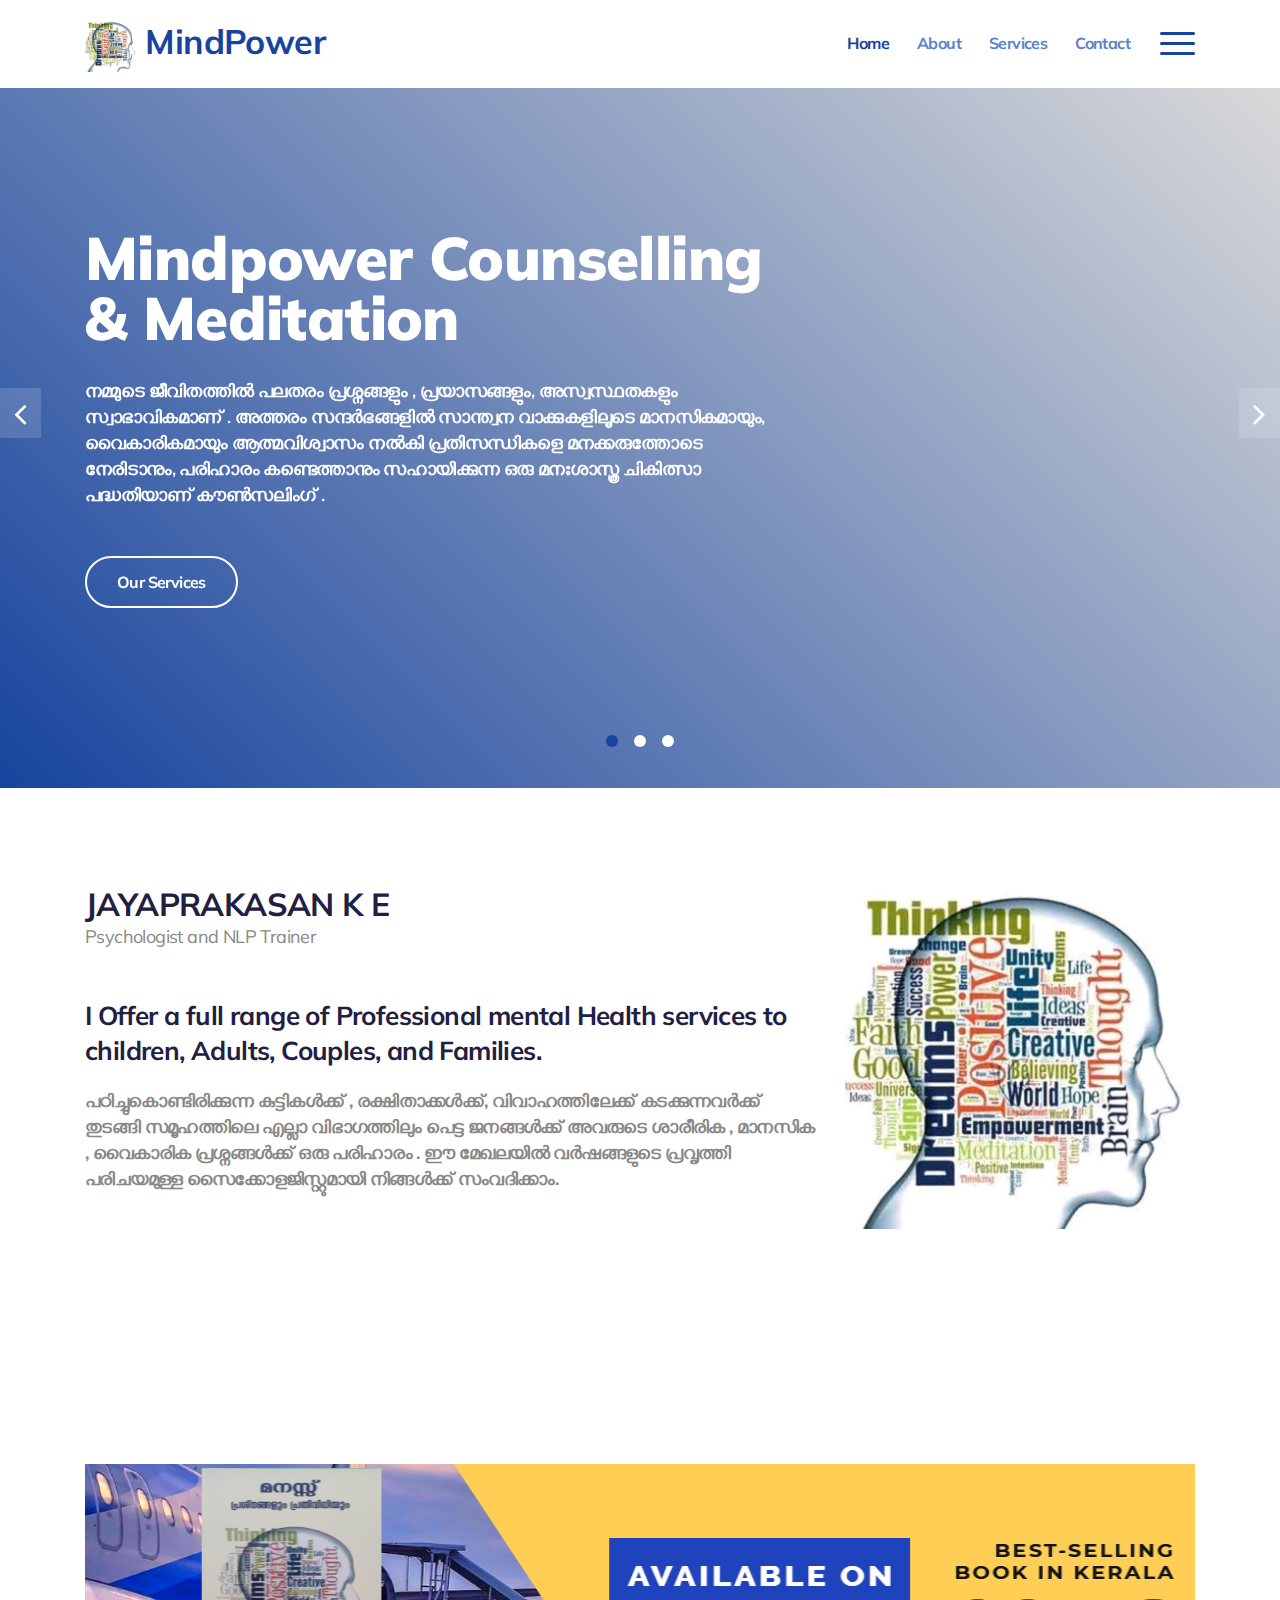
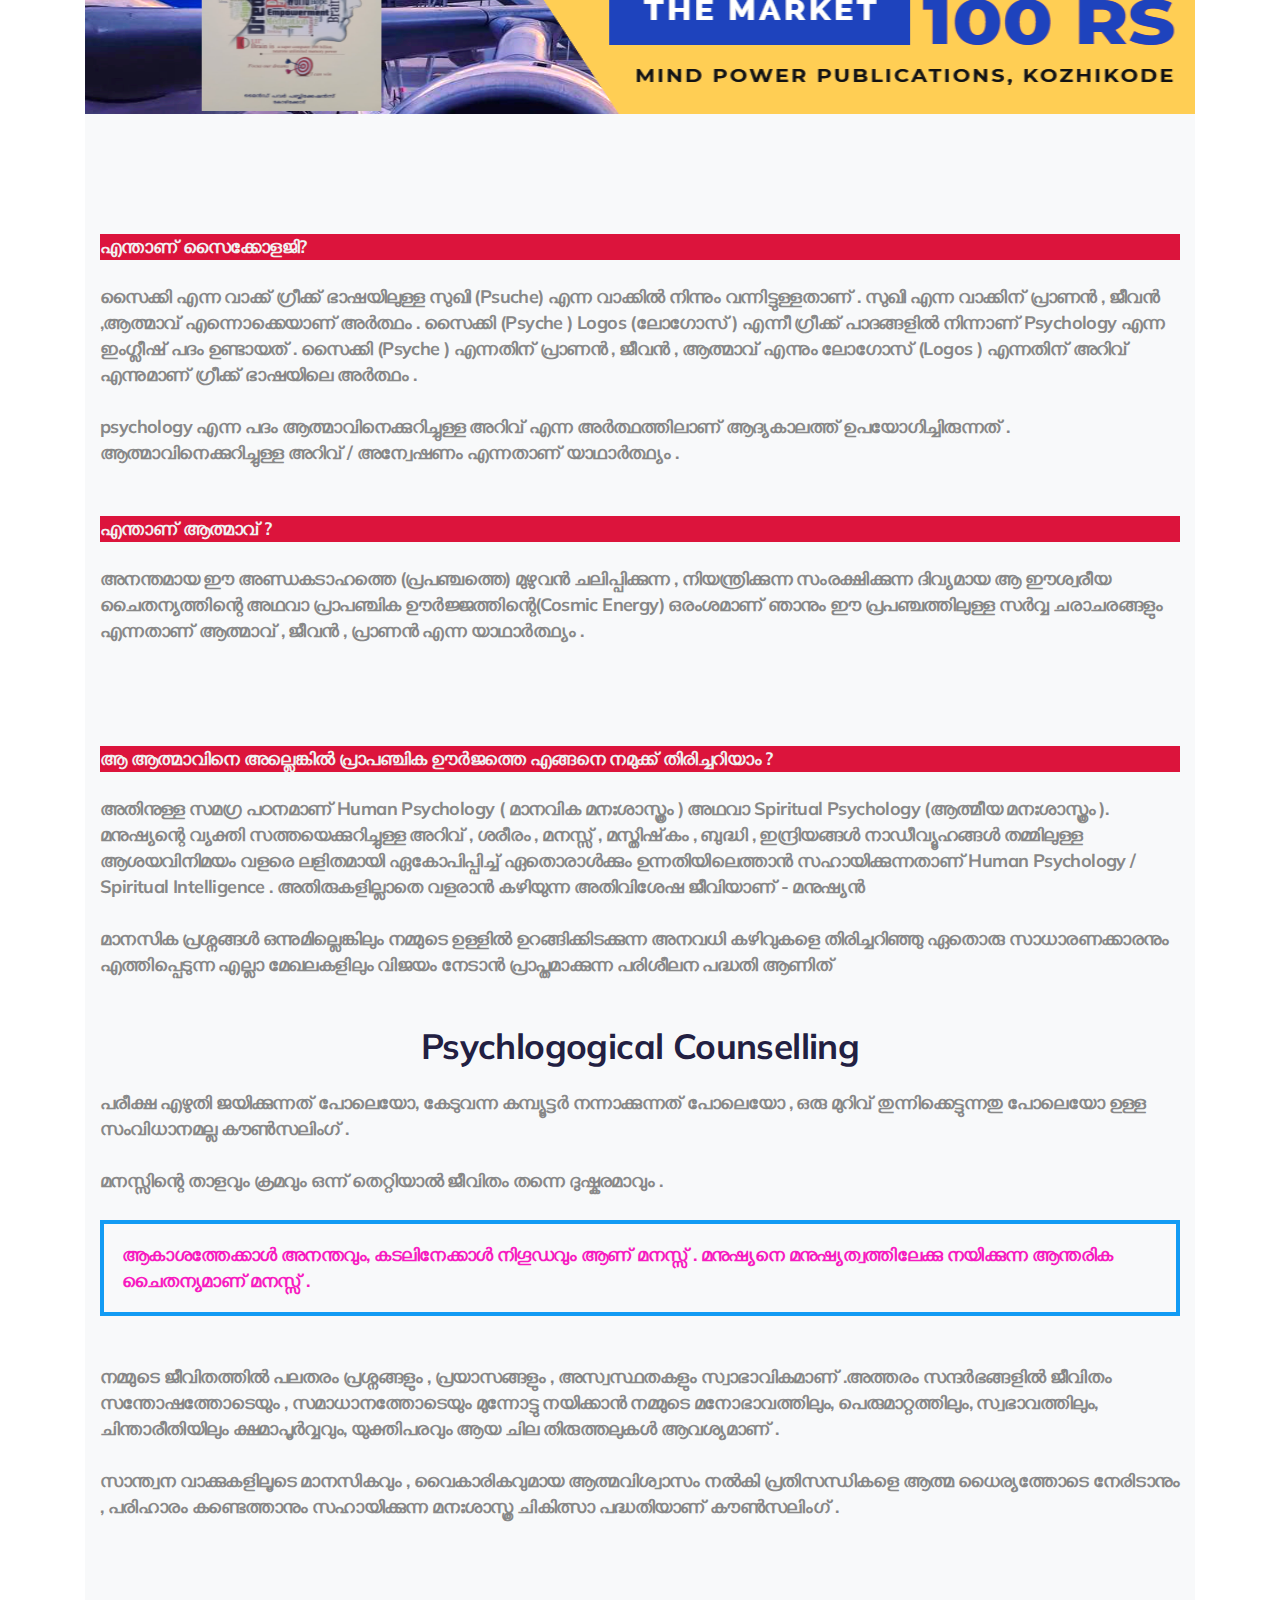
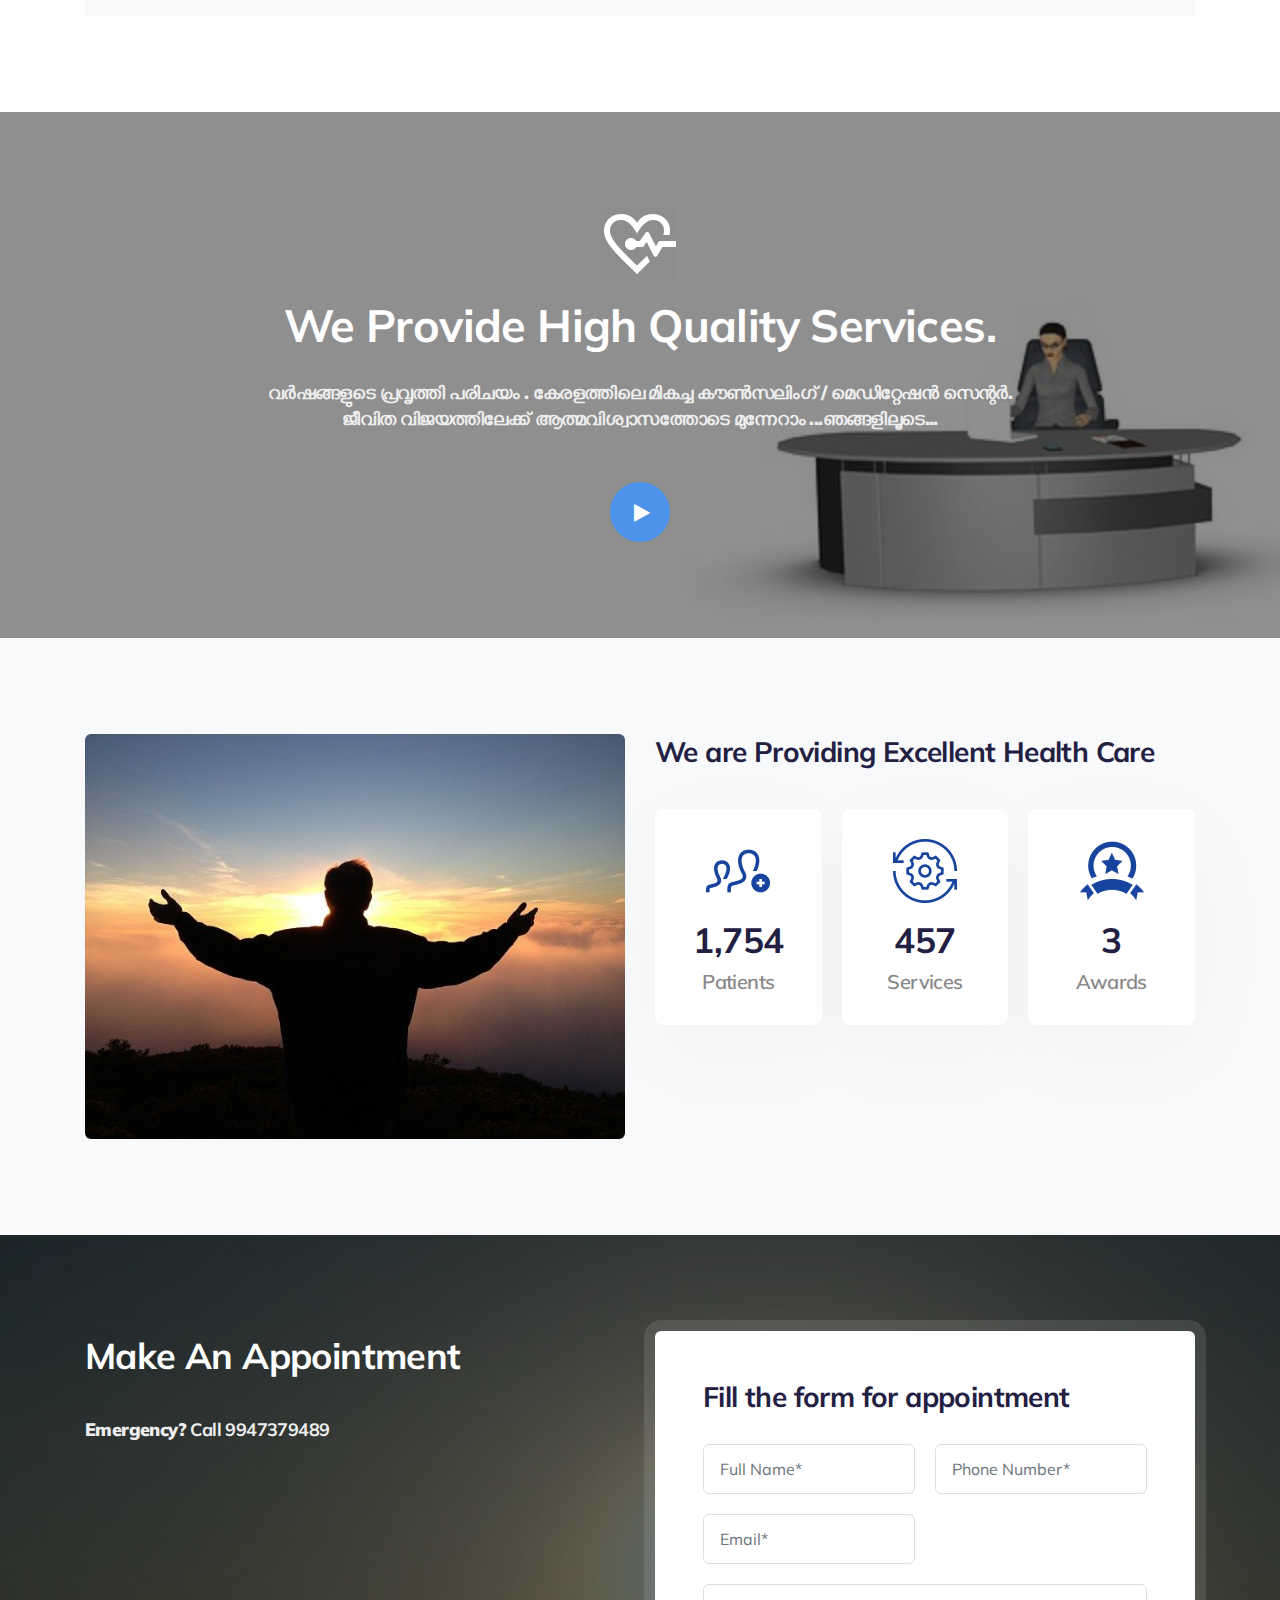
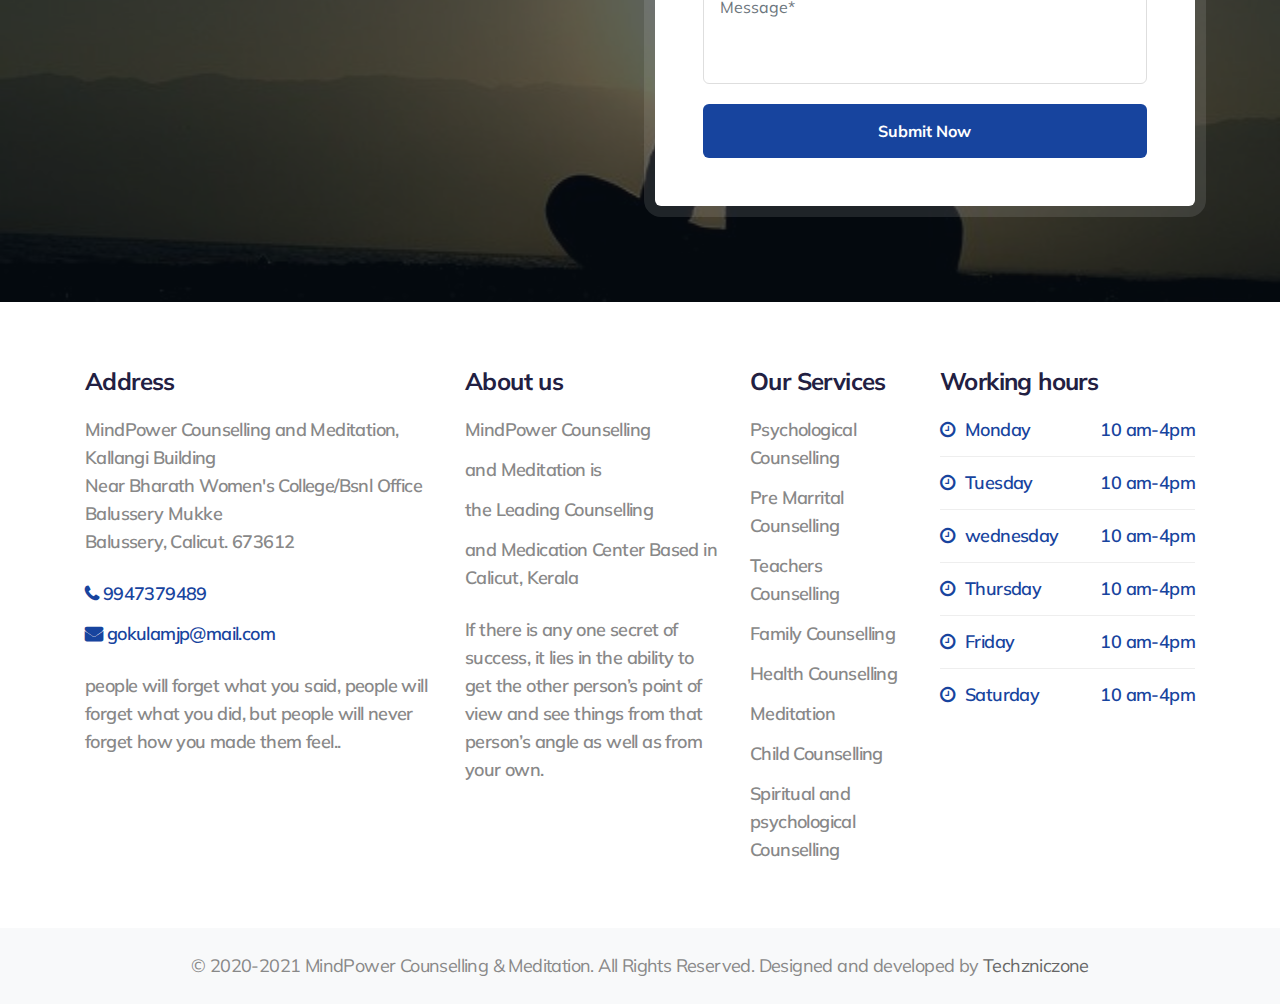
==== commit b60ae1ec: "banner image again changed" ====
--- a/index.html
+++ b/index.html
@@ -410,7 +410,7 @@
         </div> -->
 
 
-          <img style="width:100%; height:250px" id="image" src="assets/images/thebook.PNG">
+          <img style="width:100%; height:250px" id="image" src="assets/images/MINDFUL.png">
 
 
 
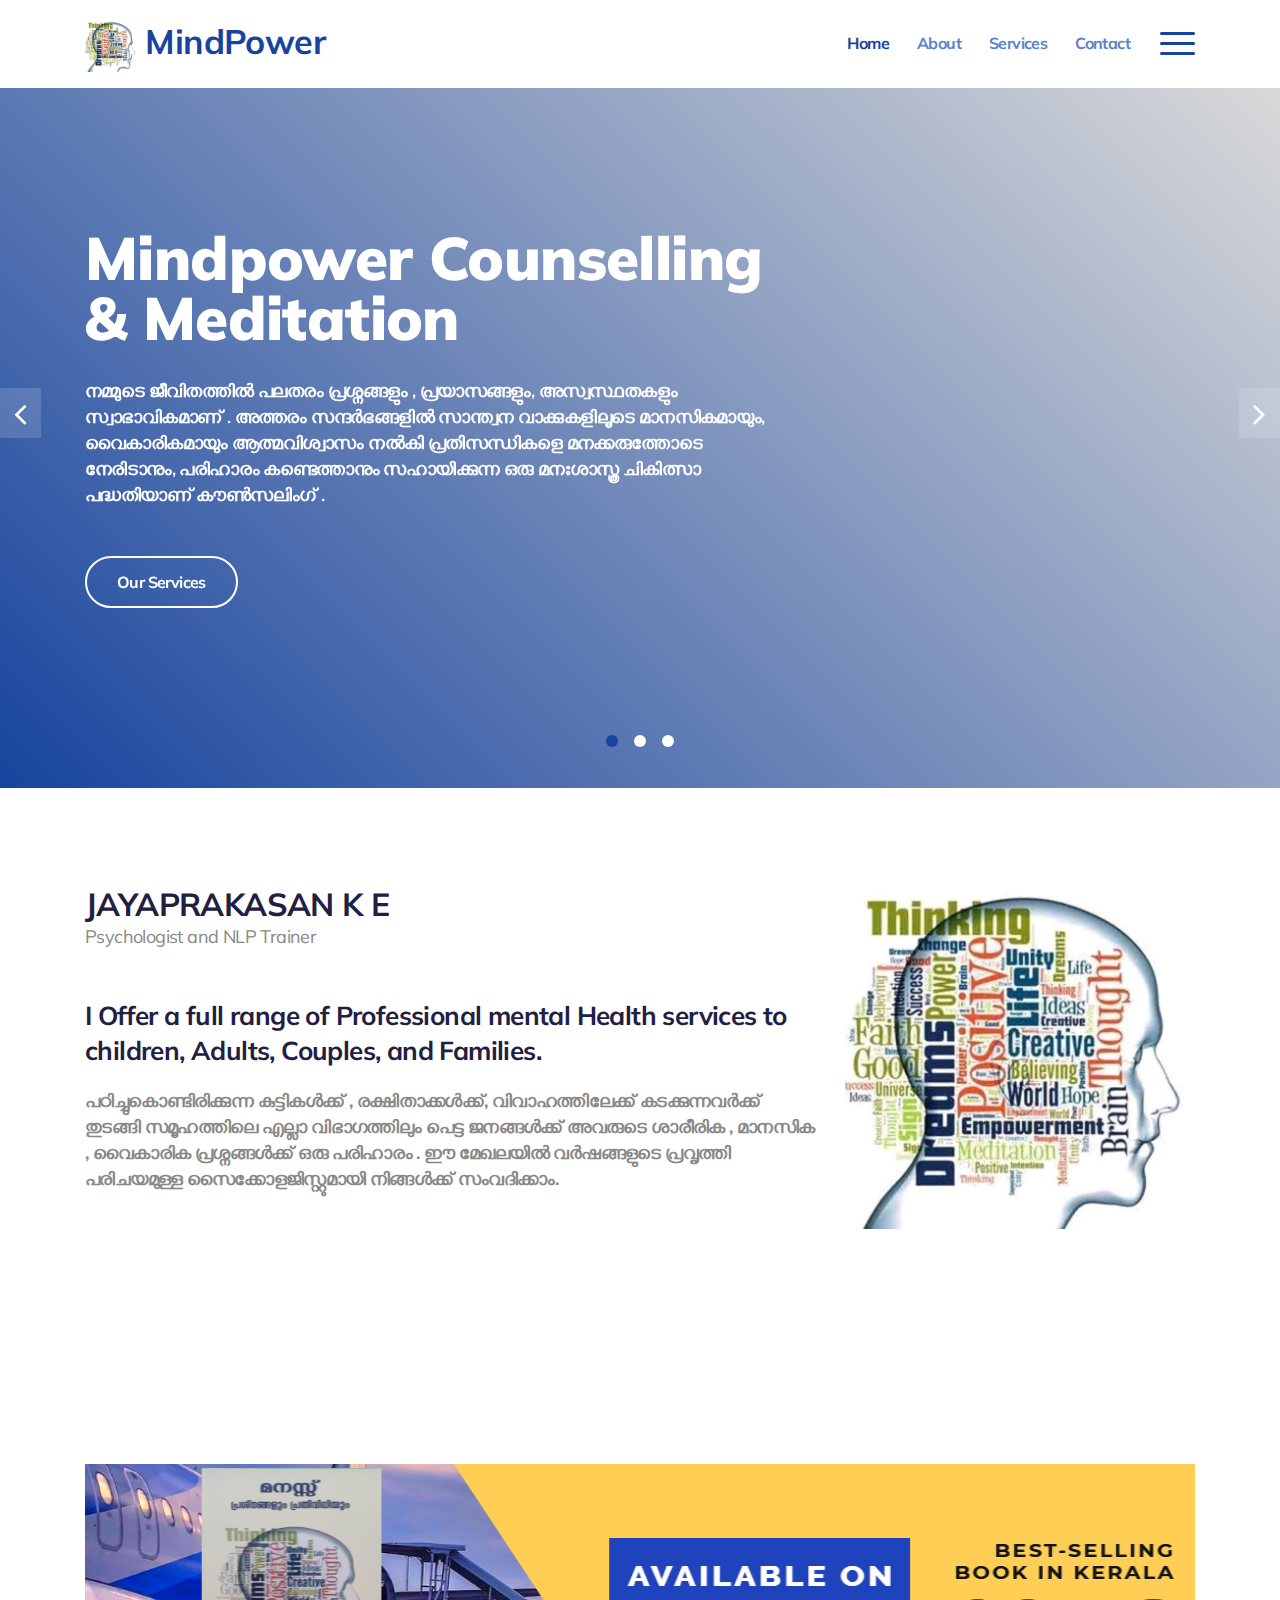
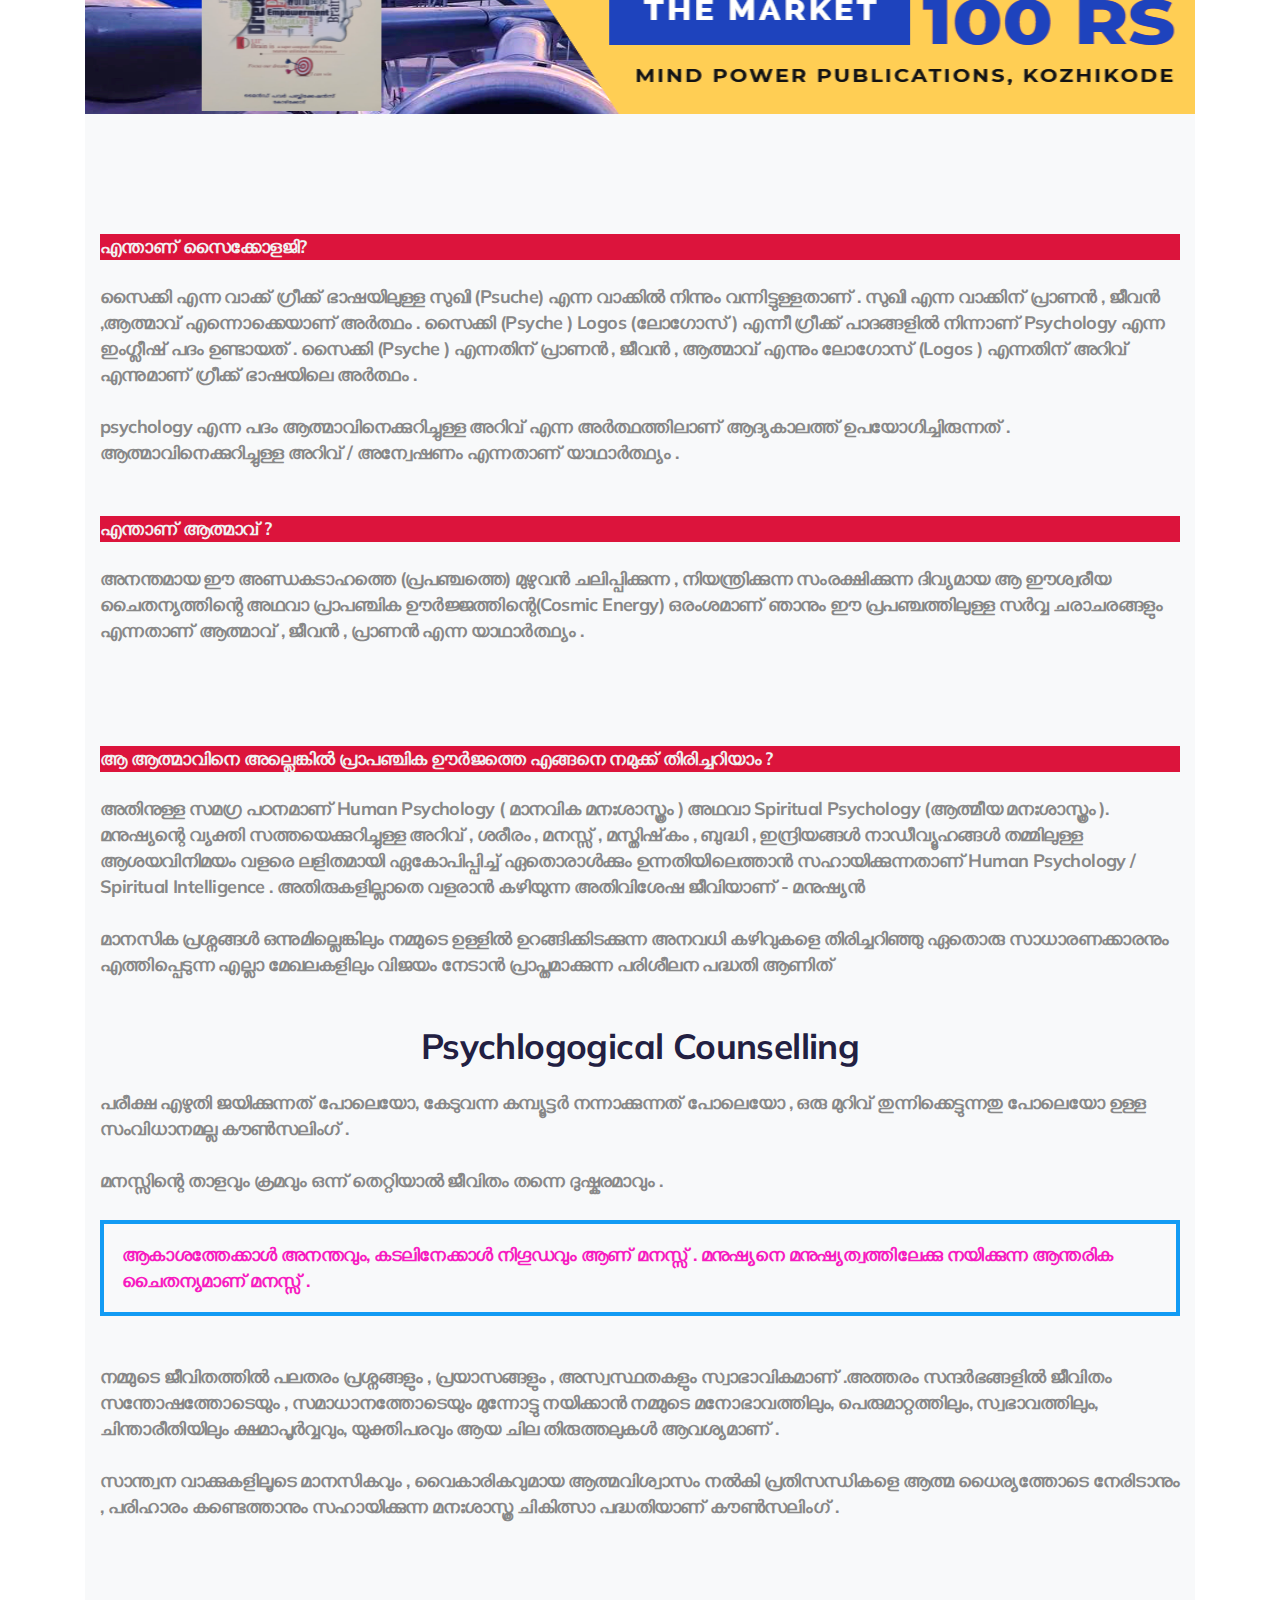
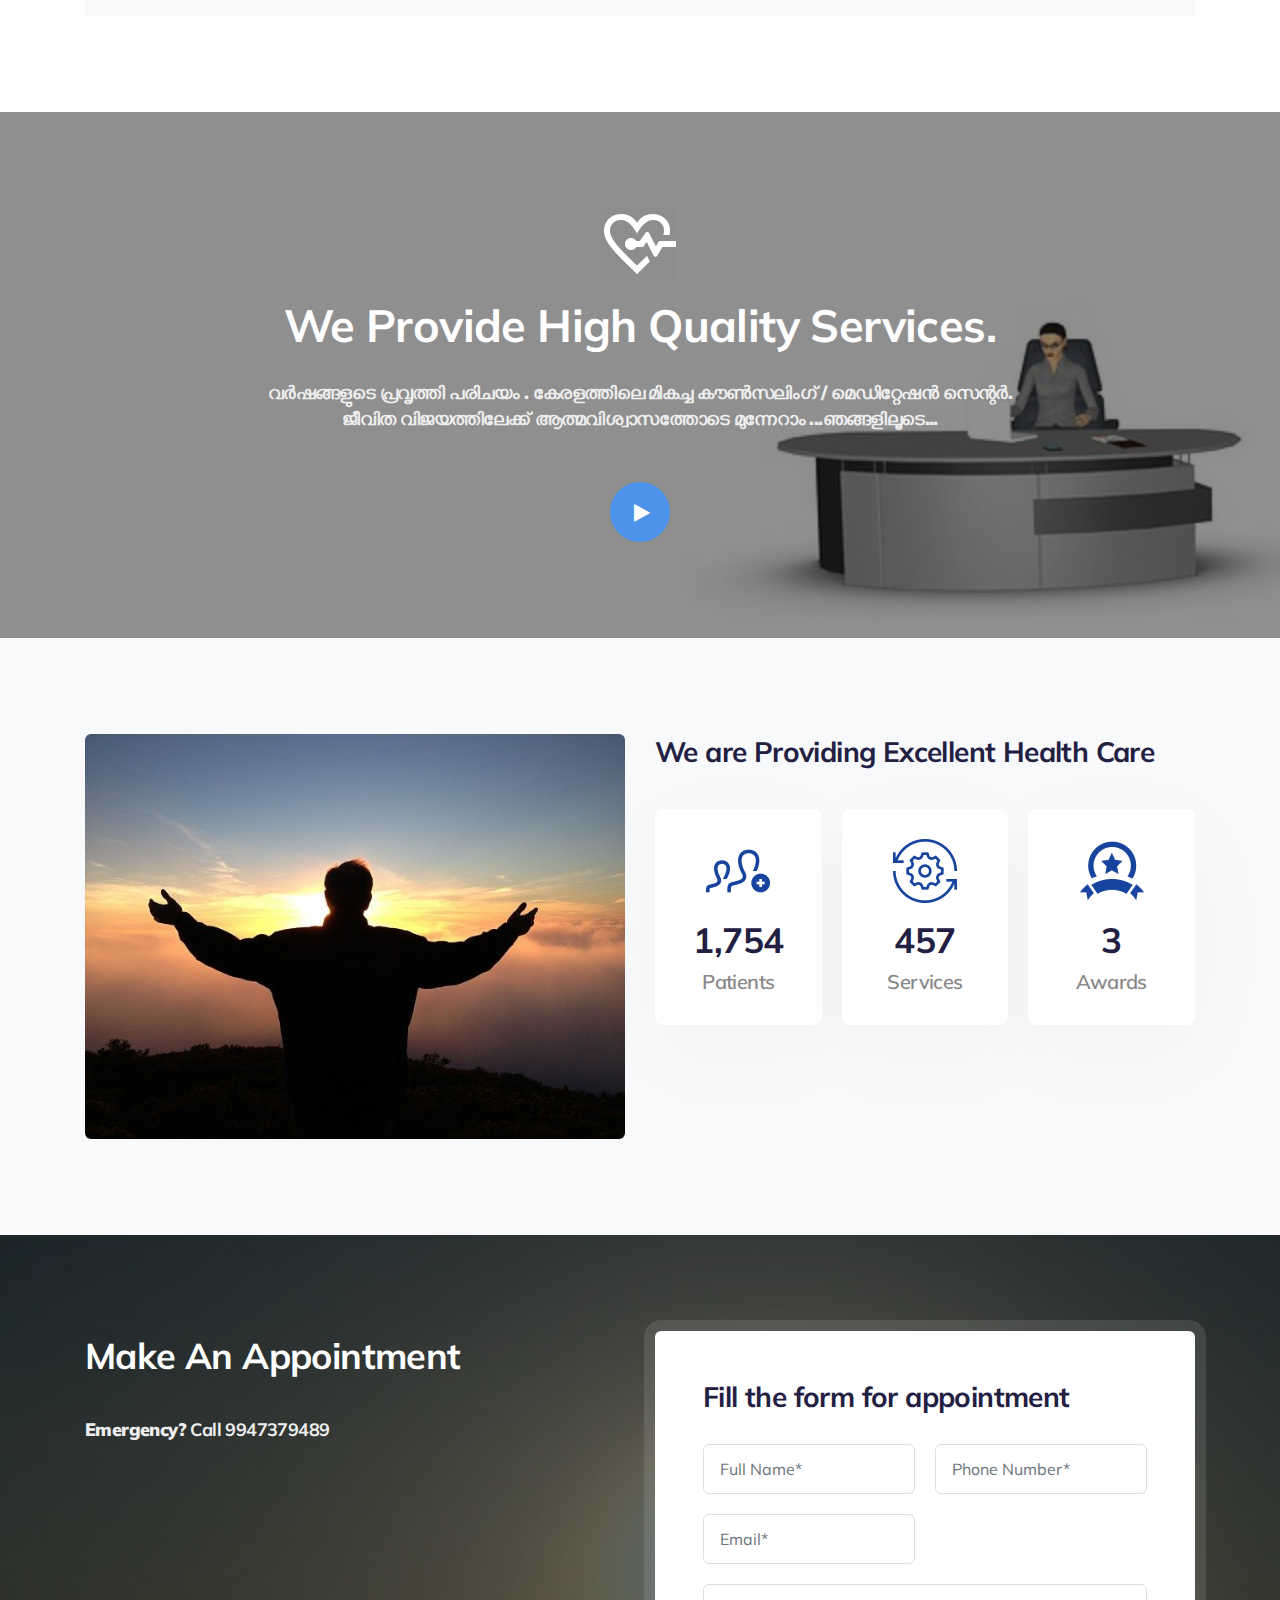
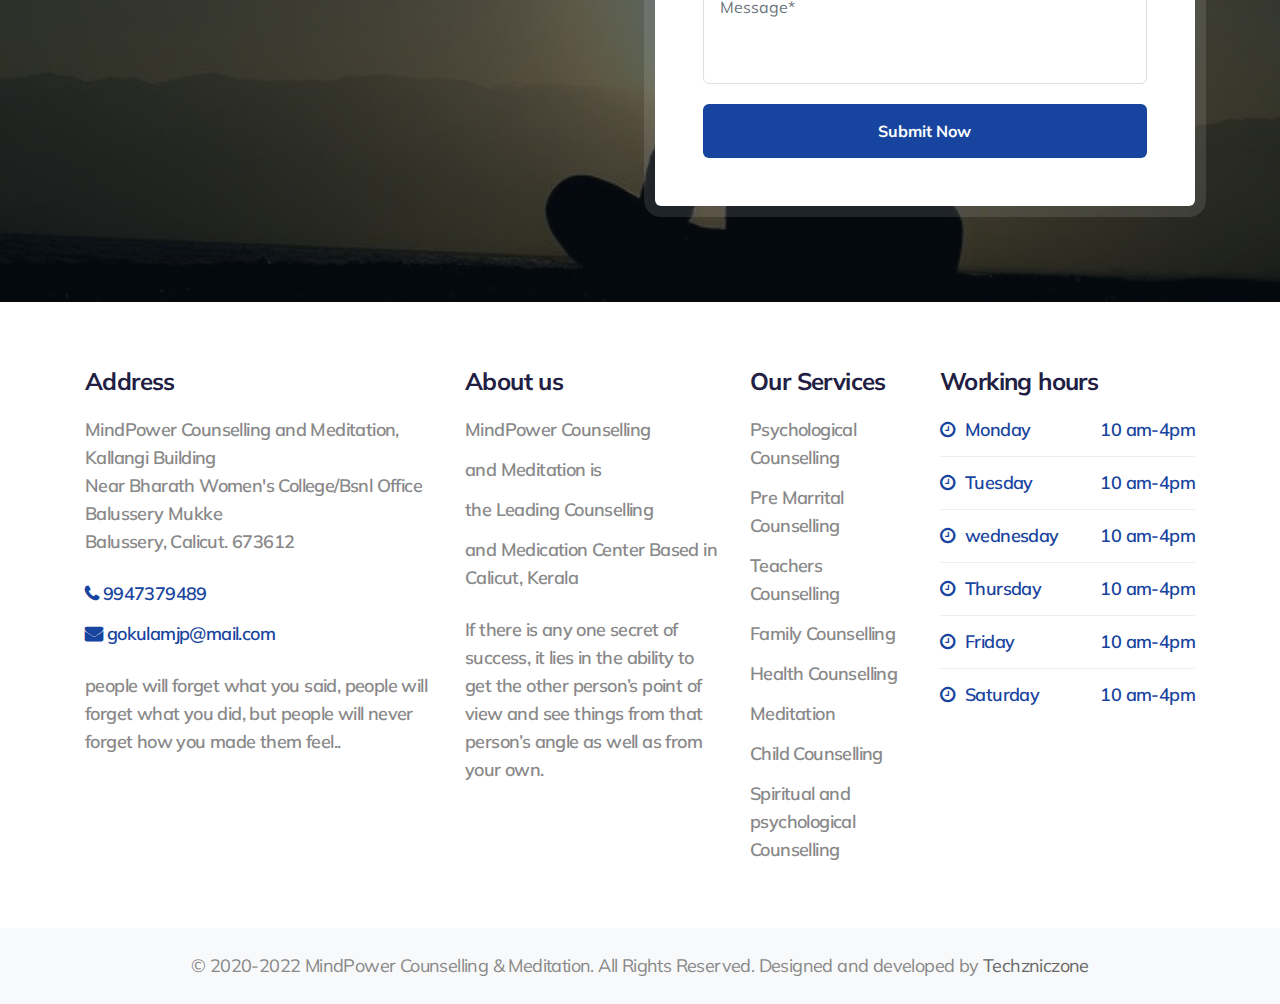
==== commit cae89e9b: "changed footer web address" ====
--- a/index.html
+++ b/index.html
@@ -907,8 +907,8 @@
         </div>
         <div class="midd-footer-28 align-center py-lg-4 py-3 mt-md-5 mt-3">
           <div class="container">
-            <p class="copy-footer-28 text-center"> &copy; 2020-2021 MindPower Counselling & Meditation. All Rights
-              Reserved. Designed and developed by <a href="https://Techzniczone.com/">Techzniczone</a></p>
+            <p class="copy-footer-28 text-center"> &copy; 2020-2022 MindPower Counselling & Meditation. All Rights
+              Reserved. Designed and developed by <a href="https://www.techzniczone.com/">Techzniczone</a></p>
           </div>
         </div>
         </div>
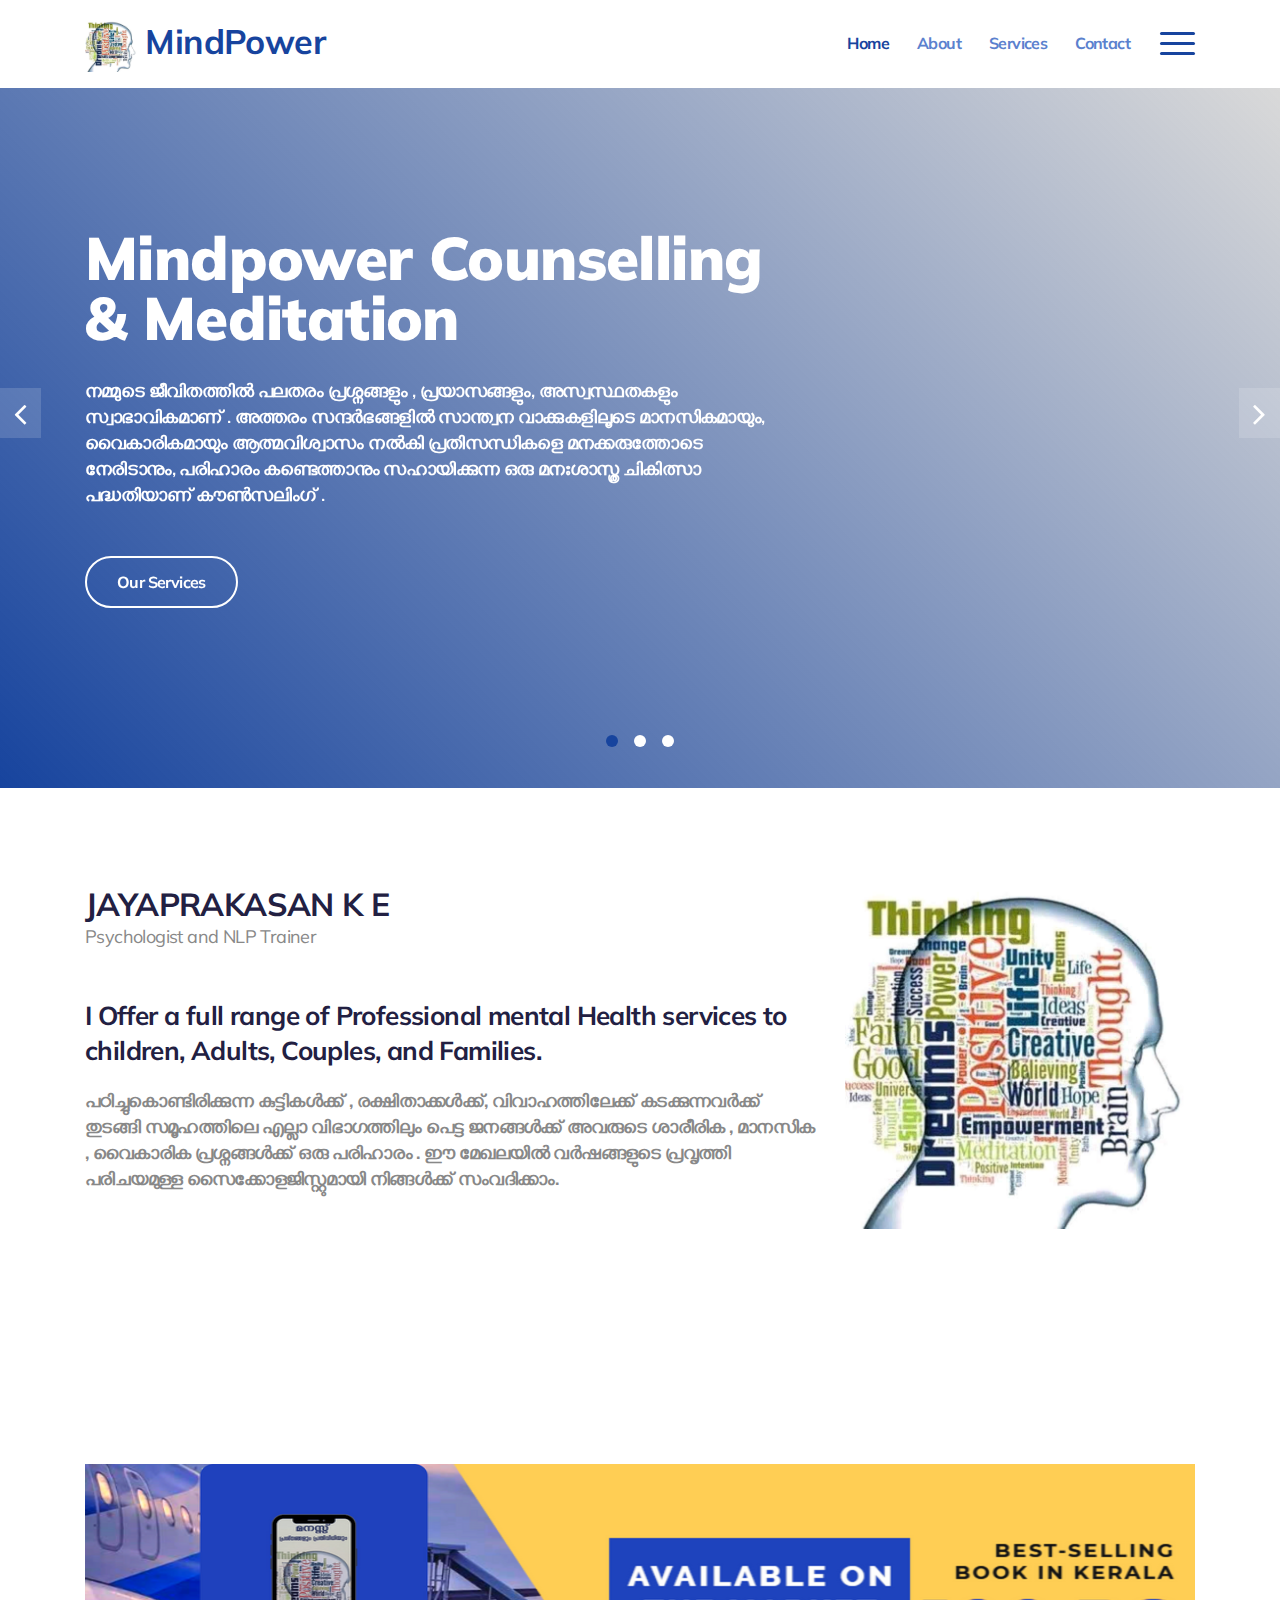
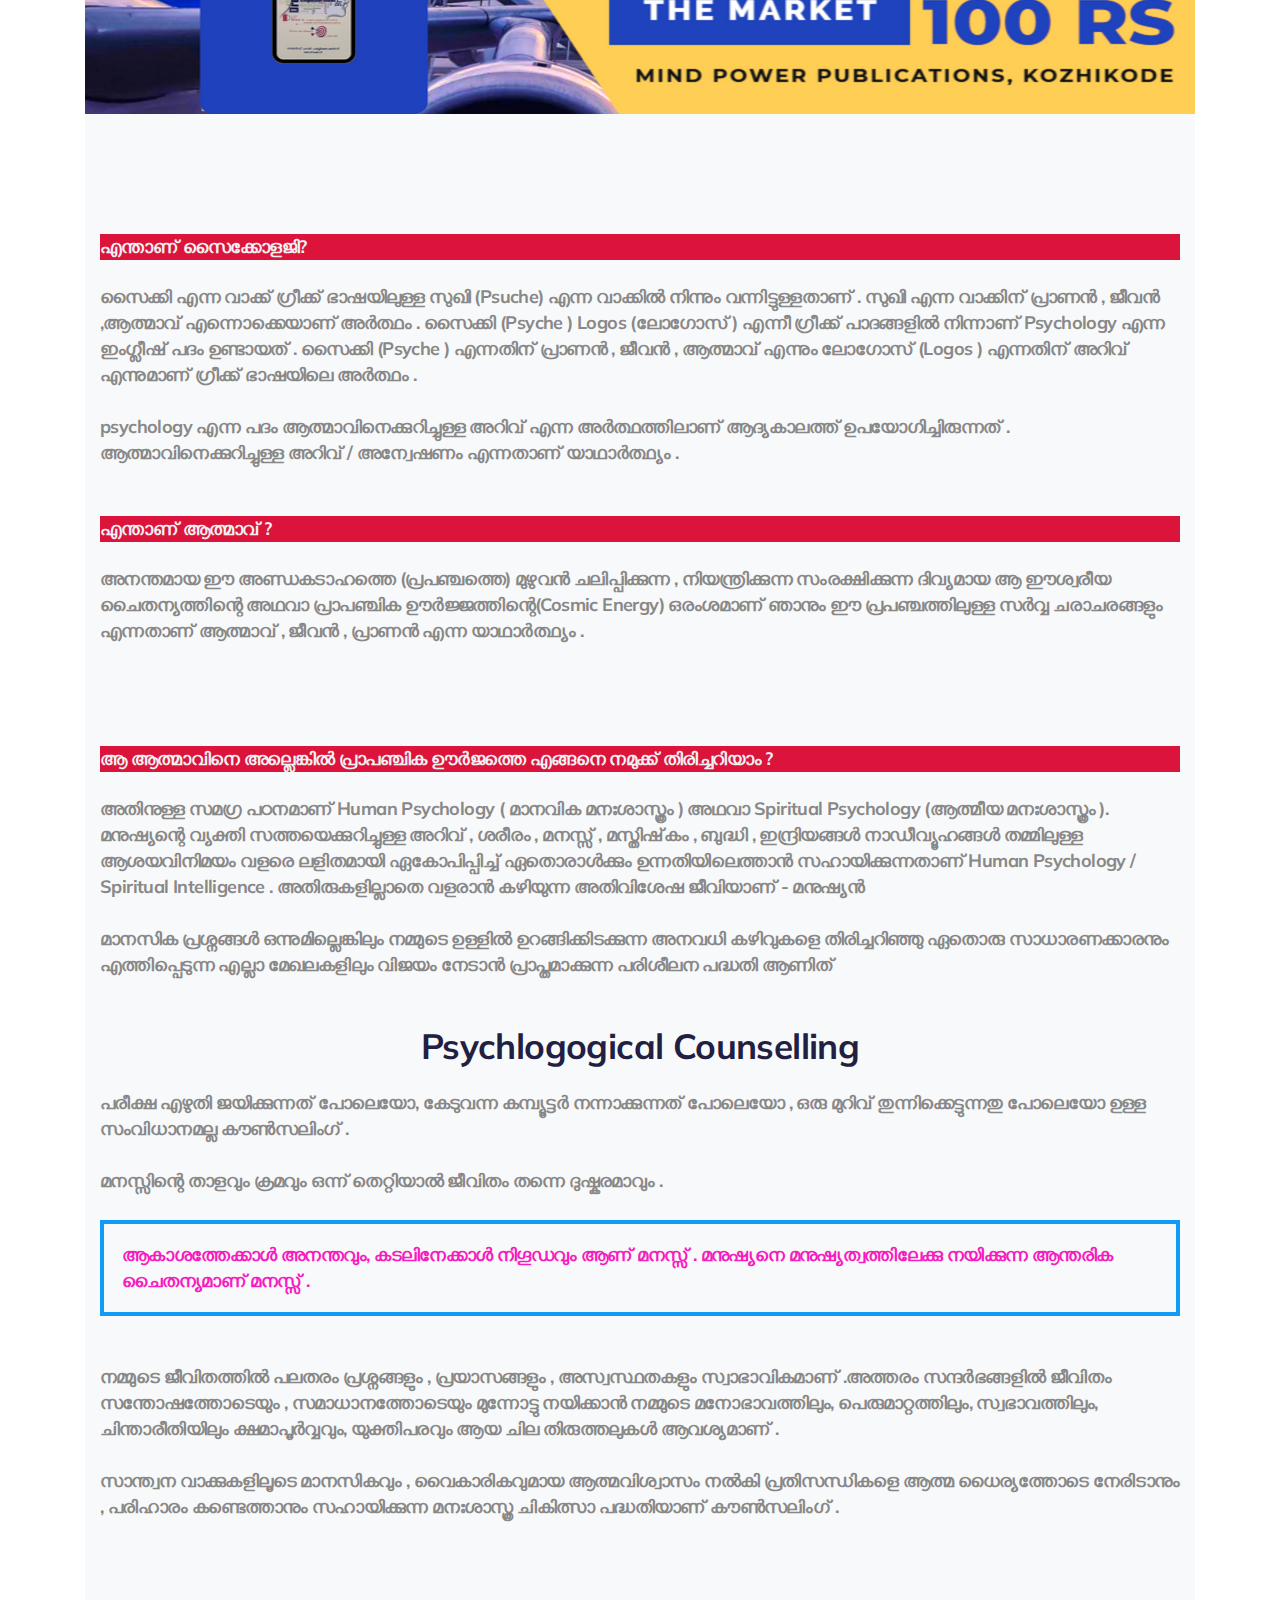
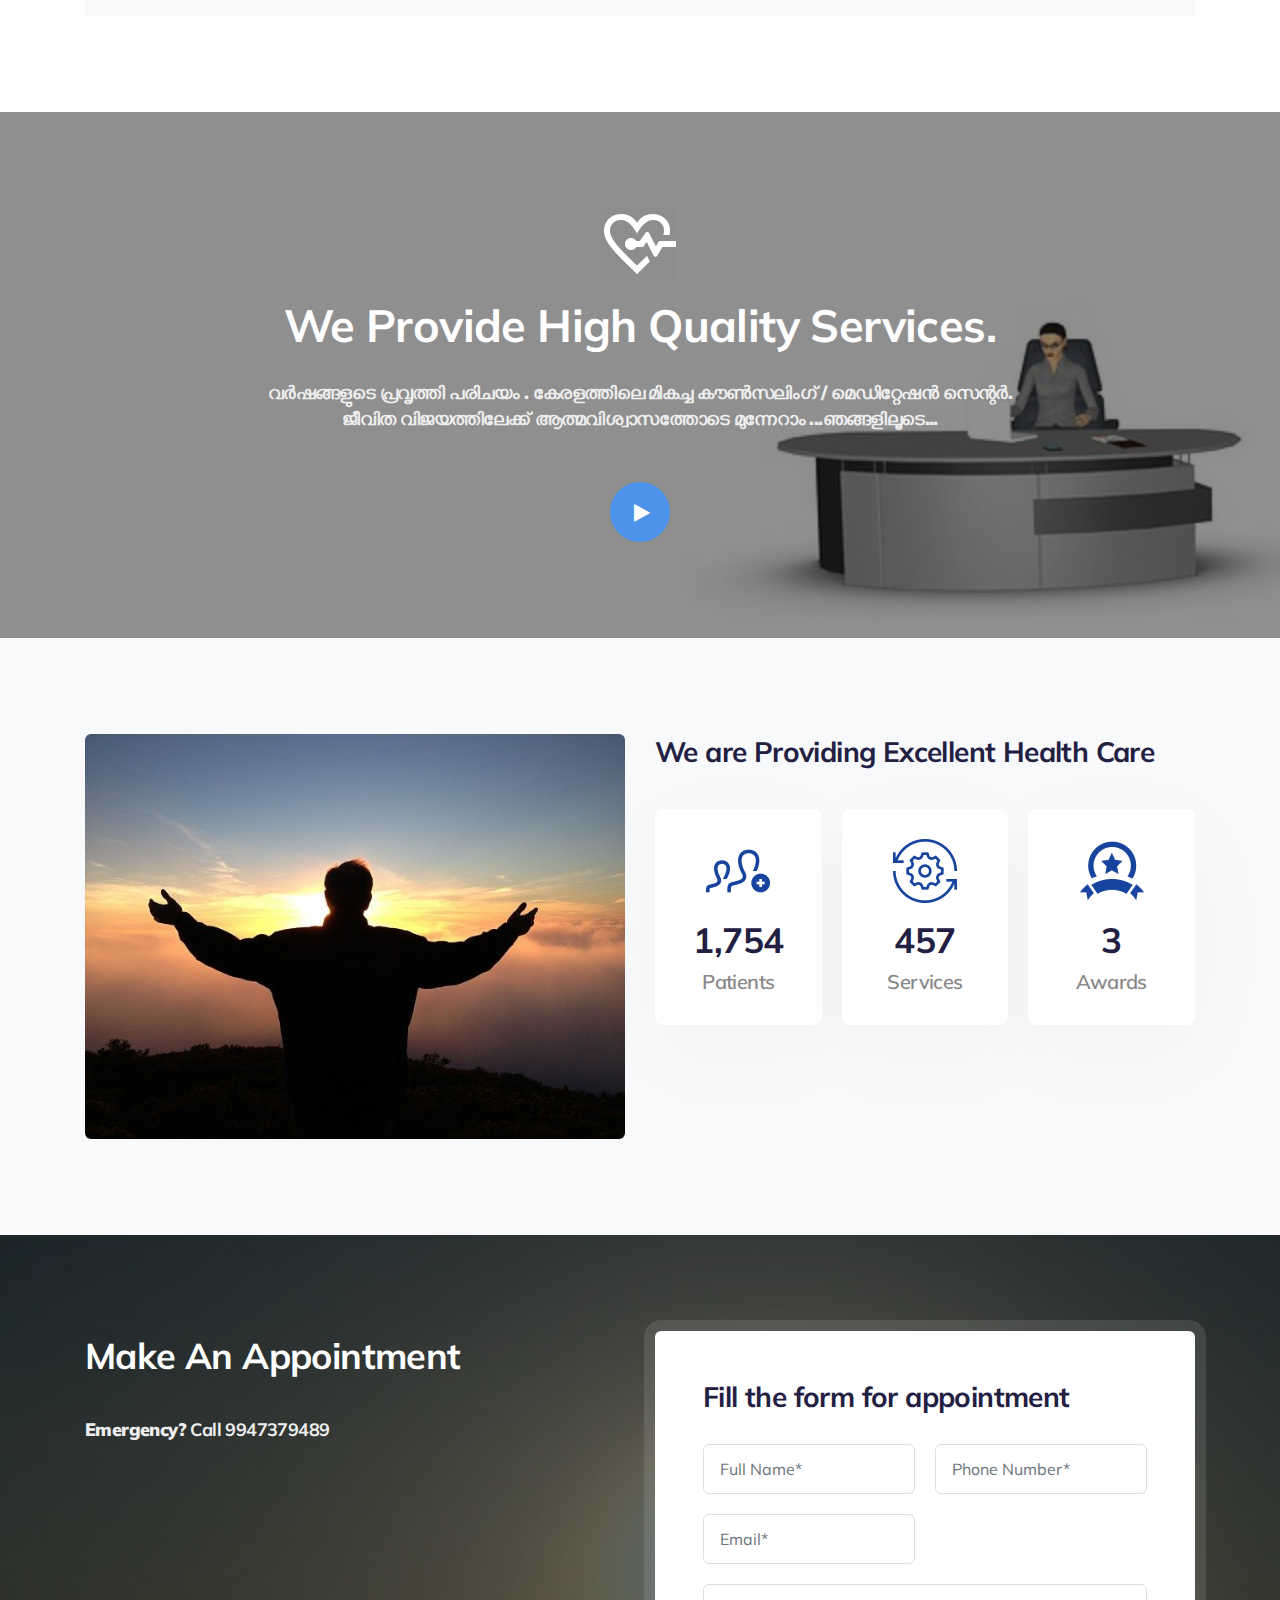
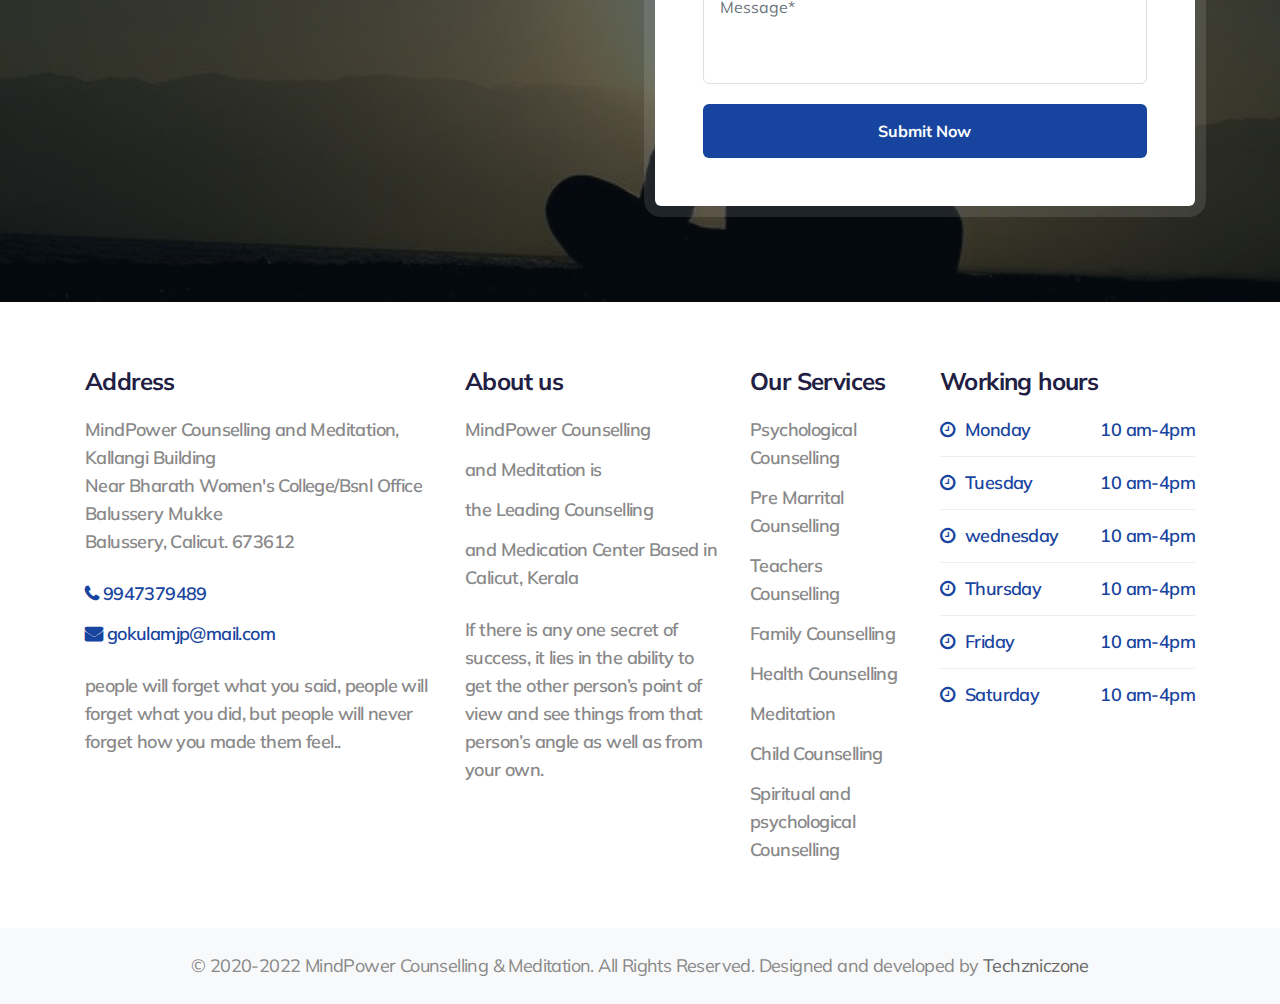
==== commit d9d91984: "image changed" ====
--- a/index.html
+++ b/index.html
@@ -410,7 +410,7 @@
         </div> -->
 
 
-          <img style="width:100%; height:250px" id="image" src="assets/images/MINDFUL.png">
+          <img style="width:100%; height:250px" id="image" src="assets/images/bookad.png">
 
 
 
@@ -1015,7 +1015,24 @@
       <!-- disable body scroll which navbar is in active -->
 
       <script src="assets/js/bootstrap.min.js"></script>
-
+      <!-- GetButton.io widget -->
+      <script type="text/javascript">
+        (function () {
+          var options = {
+            whatsapp: "+919947379489", // WhatsApp number
+            call: "9947379489", // Call phone number
+            call_to_action: "Message us now", // Call to action
+            button_color: "#129BF4", // Color of button
+            position: "left", // Position may be 'right' or 'left'
+            order: "whatsapp,call", // Order of buttons
+          };
+          var proto = document.location.protocol, host = "getbutton.io", url = proto + "//static." + host;
+          var s = document.createElement('script'); s.type = 'text/javascript'; s.async = true; s.src = url + '/widget-send-button/js/init.js';
+          s.onload = function () { WhWidgetSendButton.init(host, proto, options); };
+          var x = document.getElementsByTagName('script')[0]; x.parentNode.insertBefore(s, x);
+        })();
+      </script>
+      <!-- /GetButton.io widget -->
 
 </body>
 
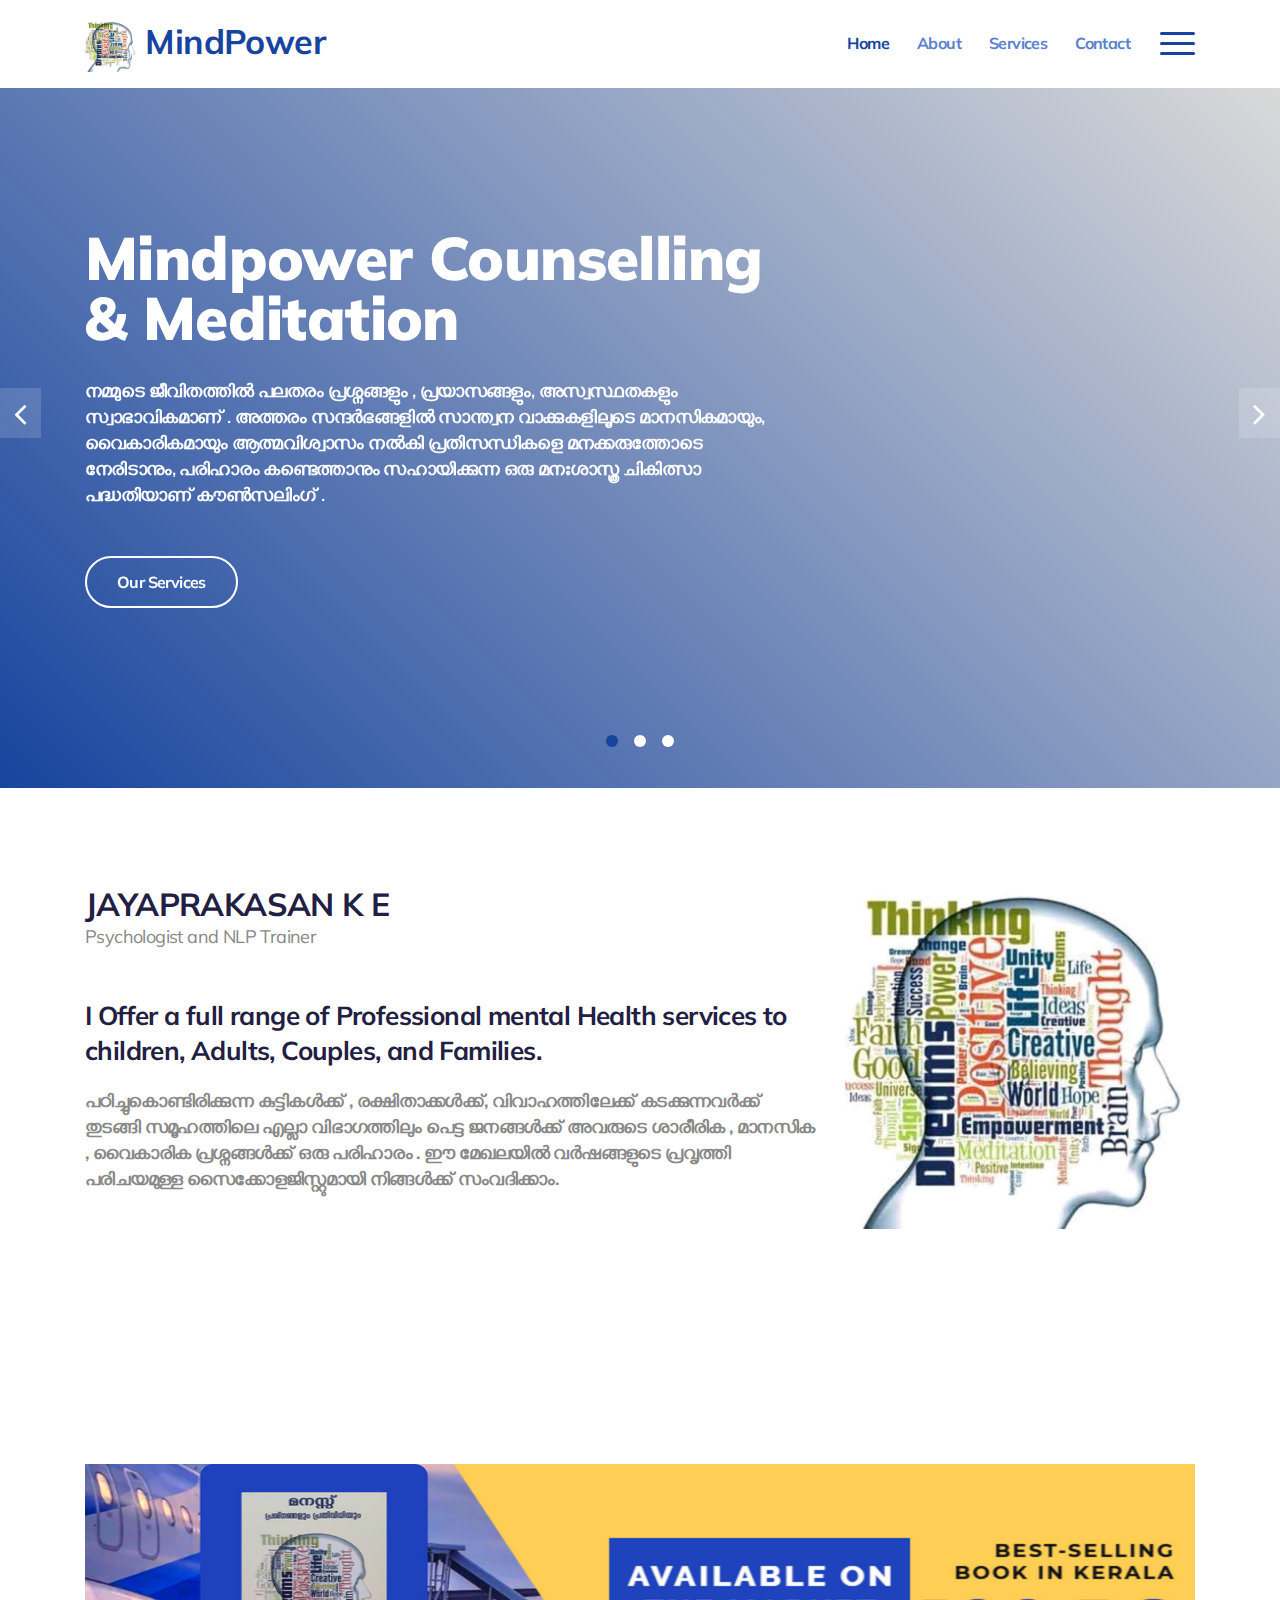
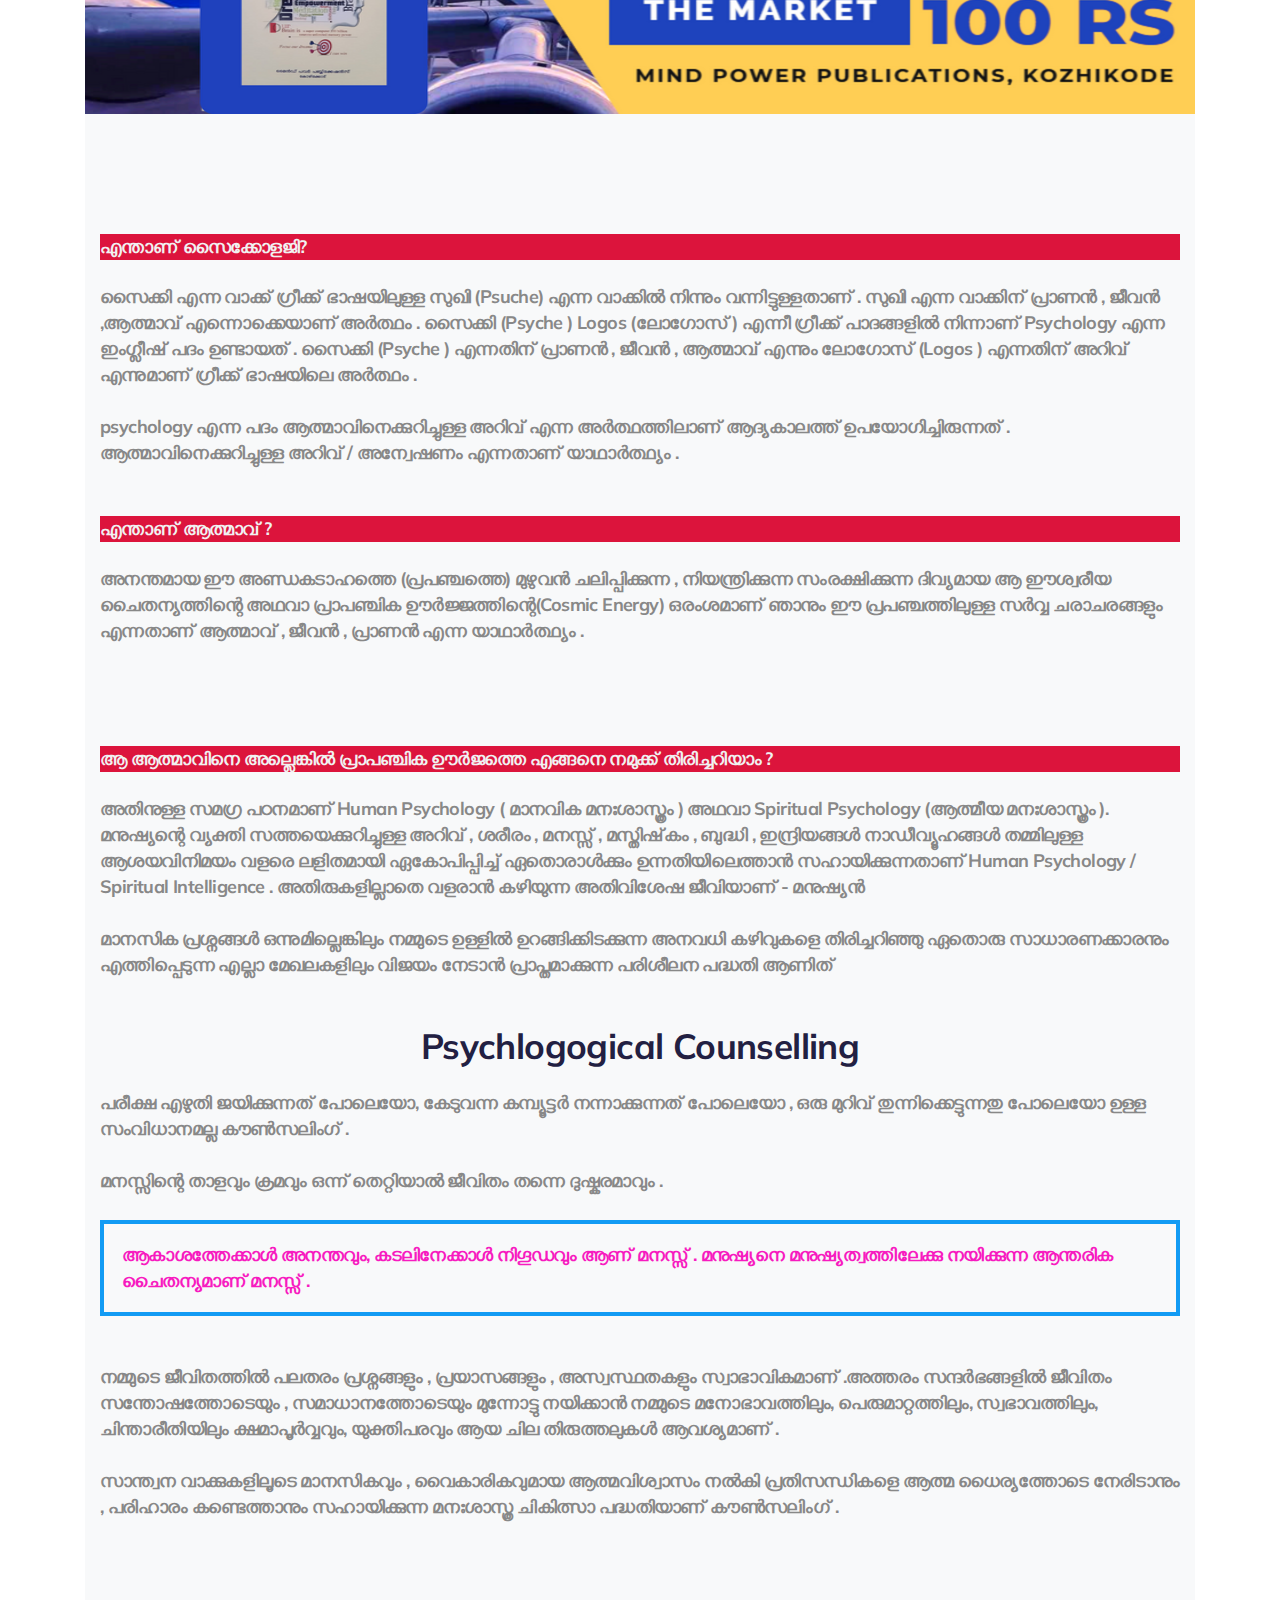
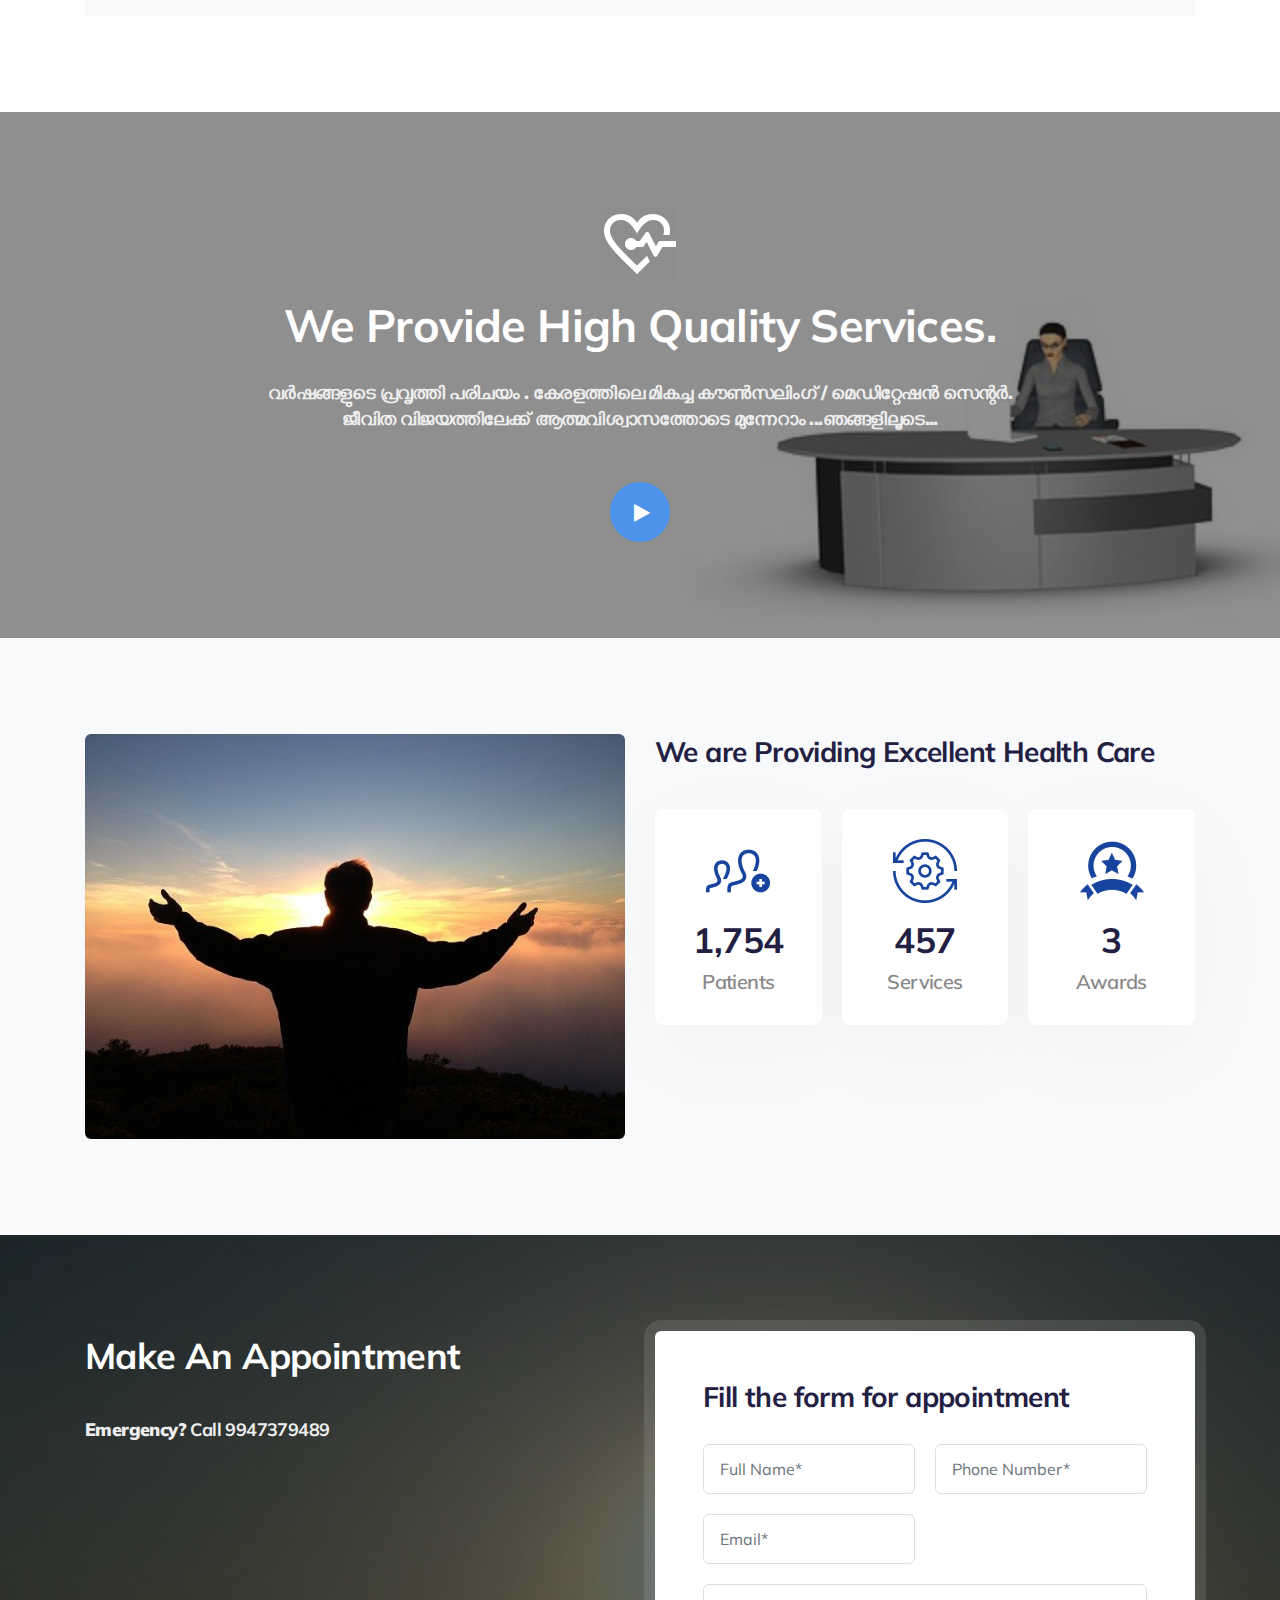
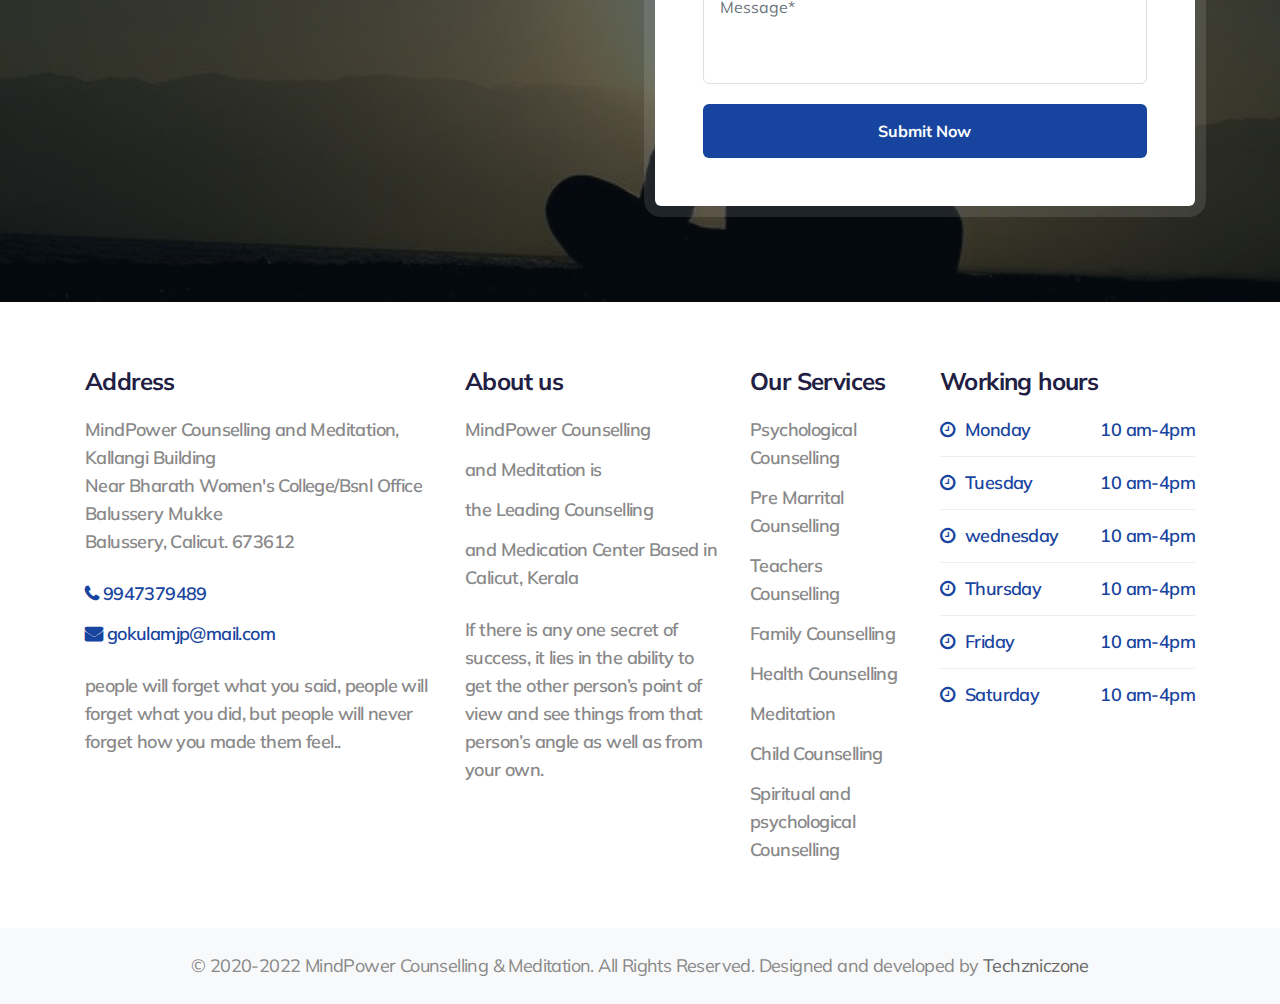
==== commit 578aa220: "image again changed" ====
--- a/index.html
+++ b/index.html
@@ -410,7 +410,7 @@
         </div> -->
 
 
-          <img style="width:100%; height:250px" id="image" src="assets/images/bookad.png">
+          <img style="width:100%; height:250px" id="image" src="assets/images/booko.png">
 
 
 
